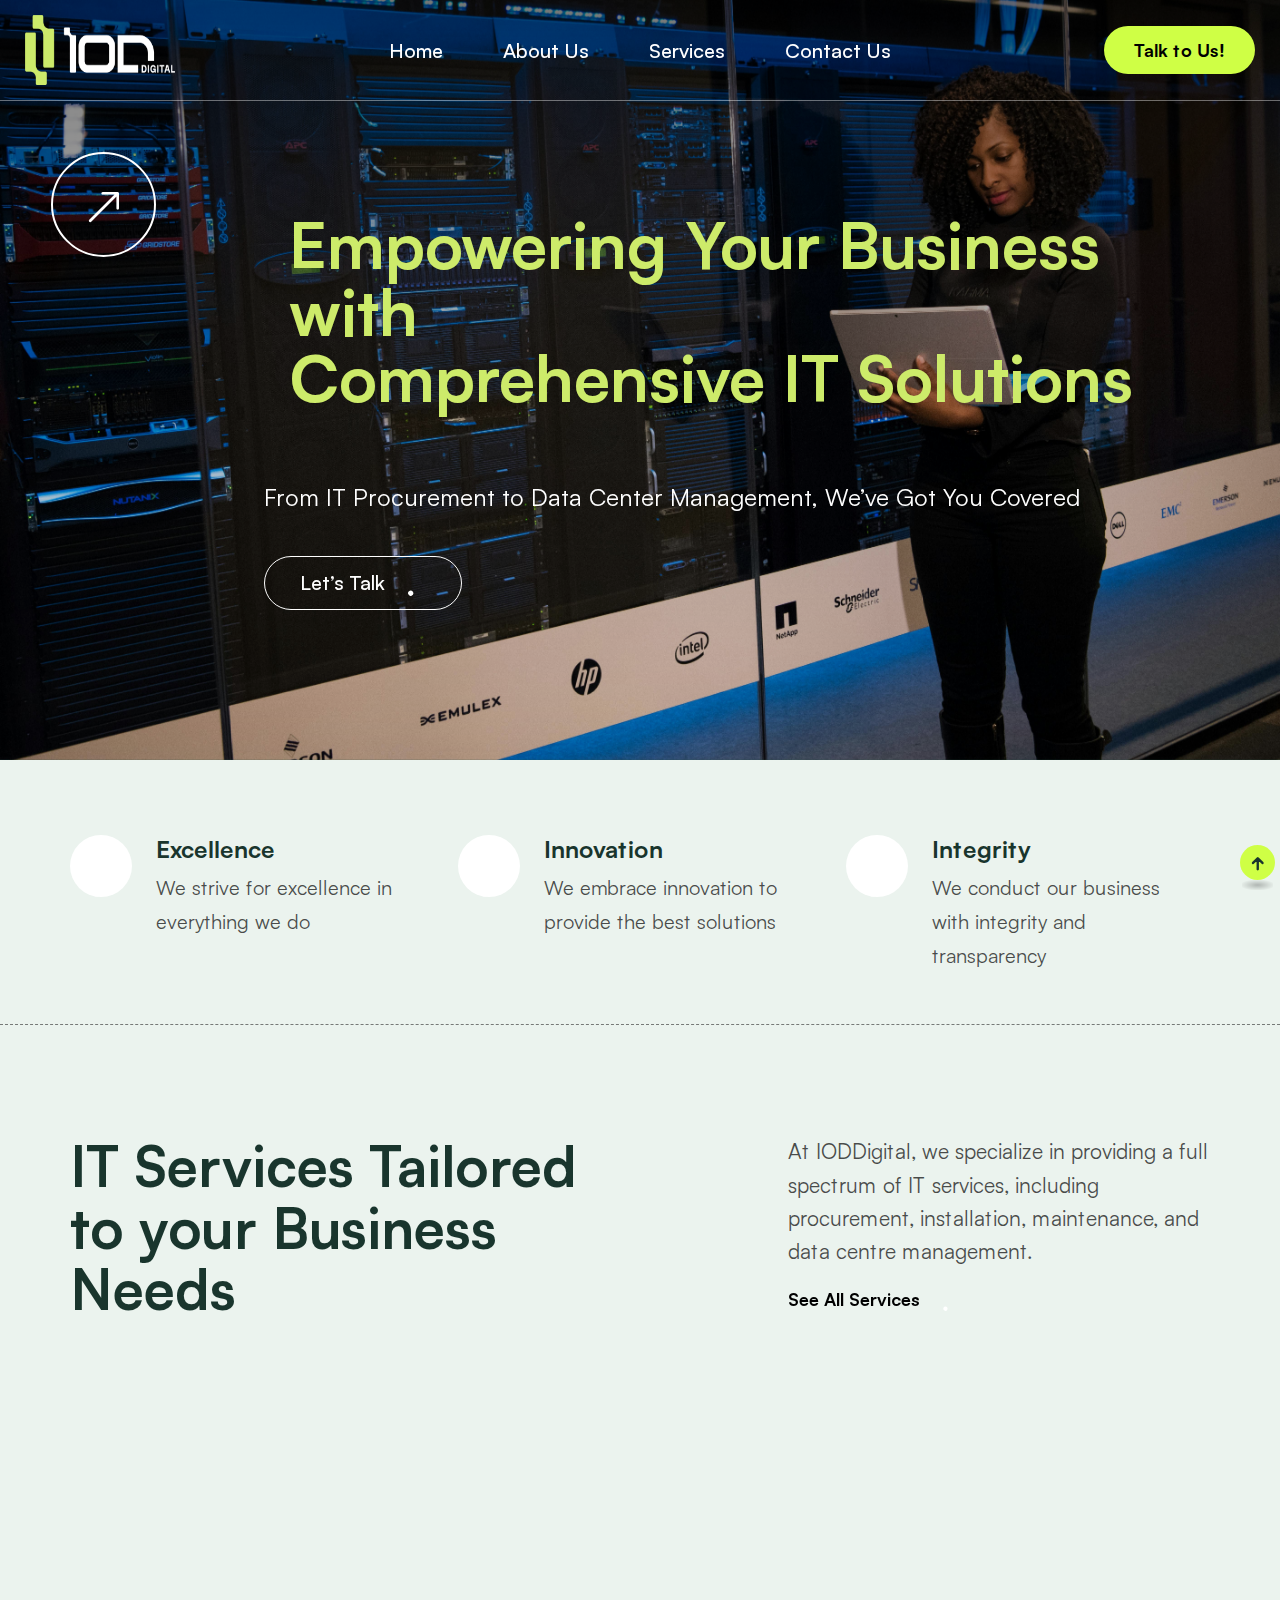
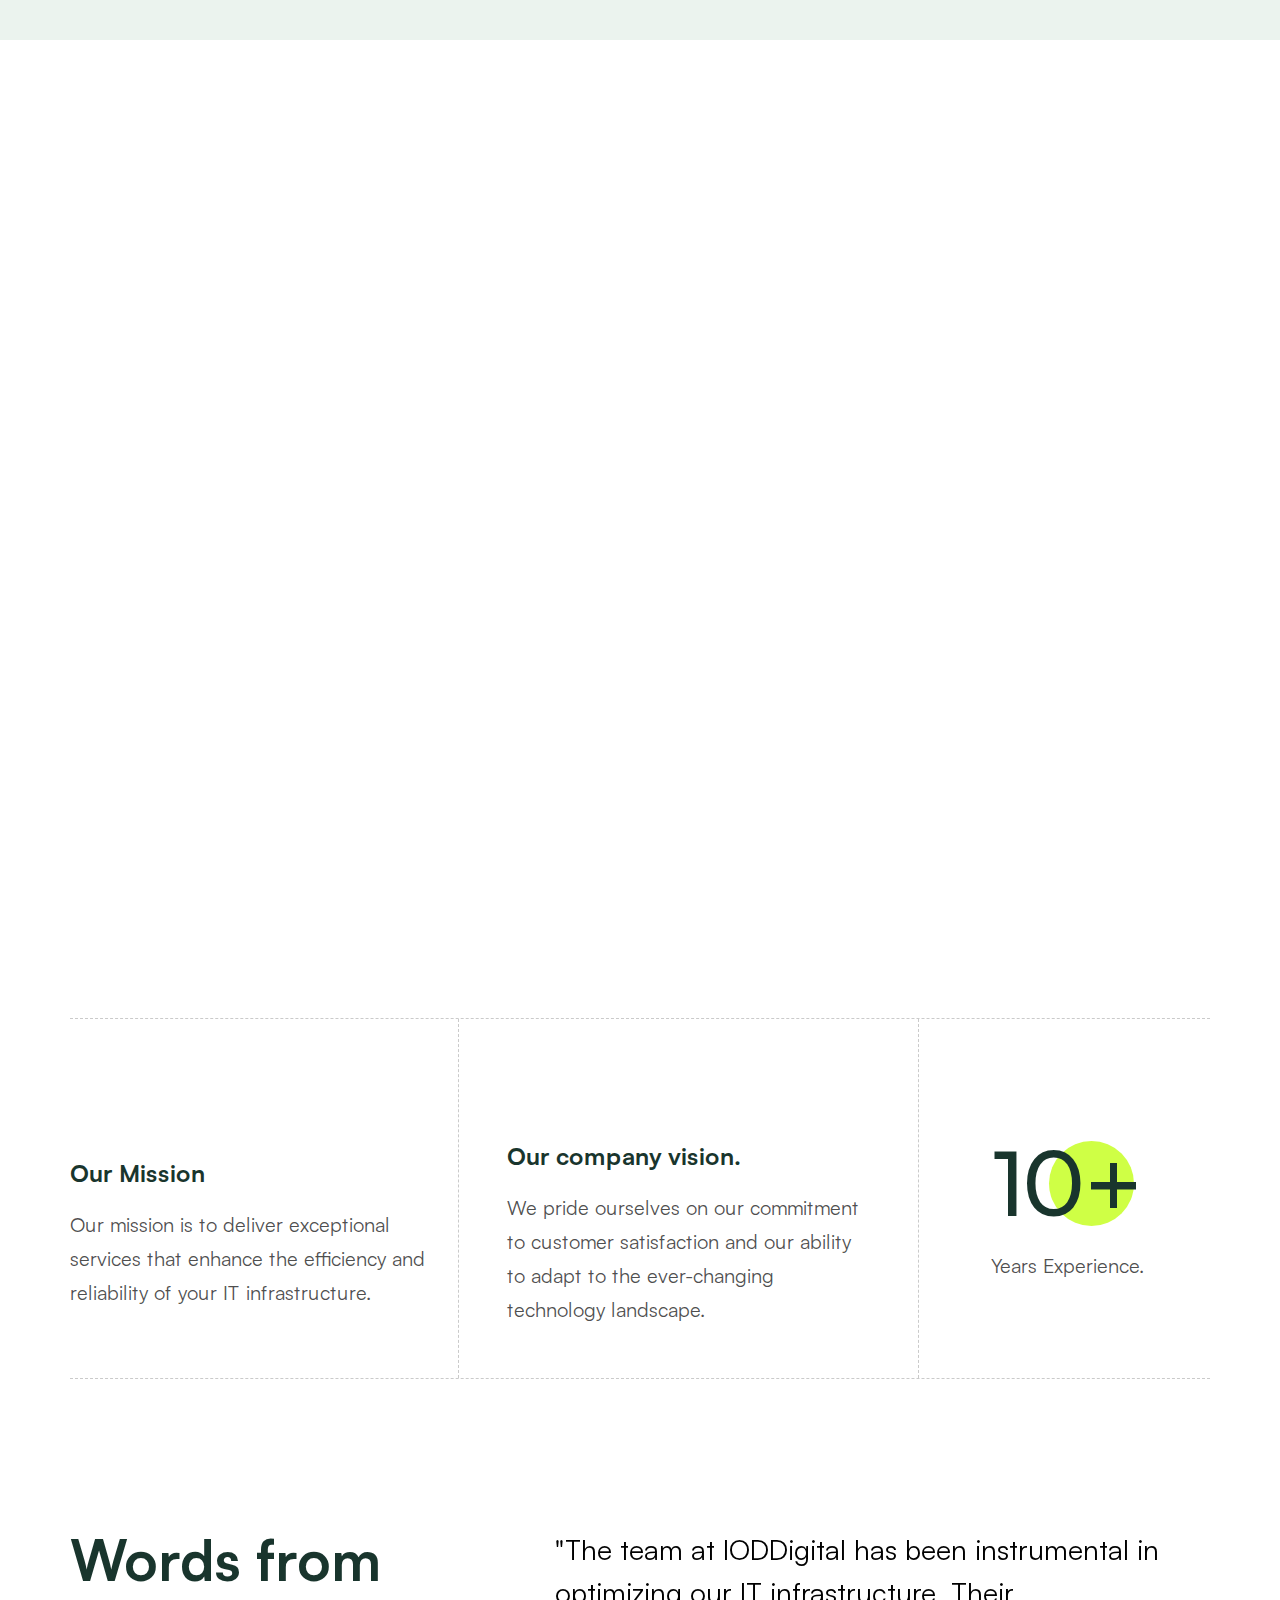
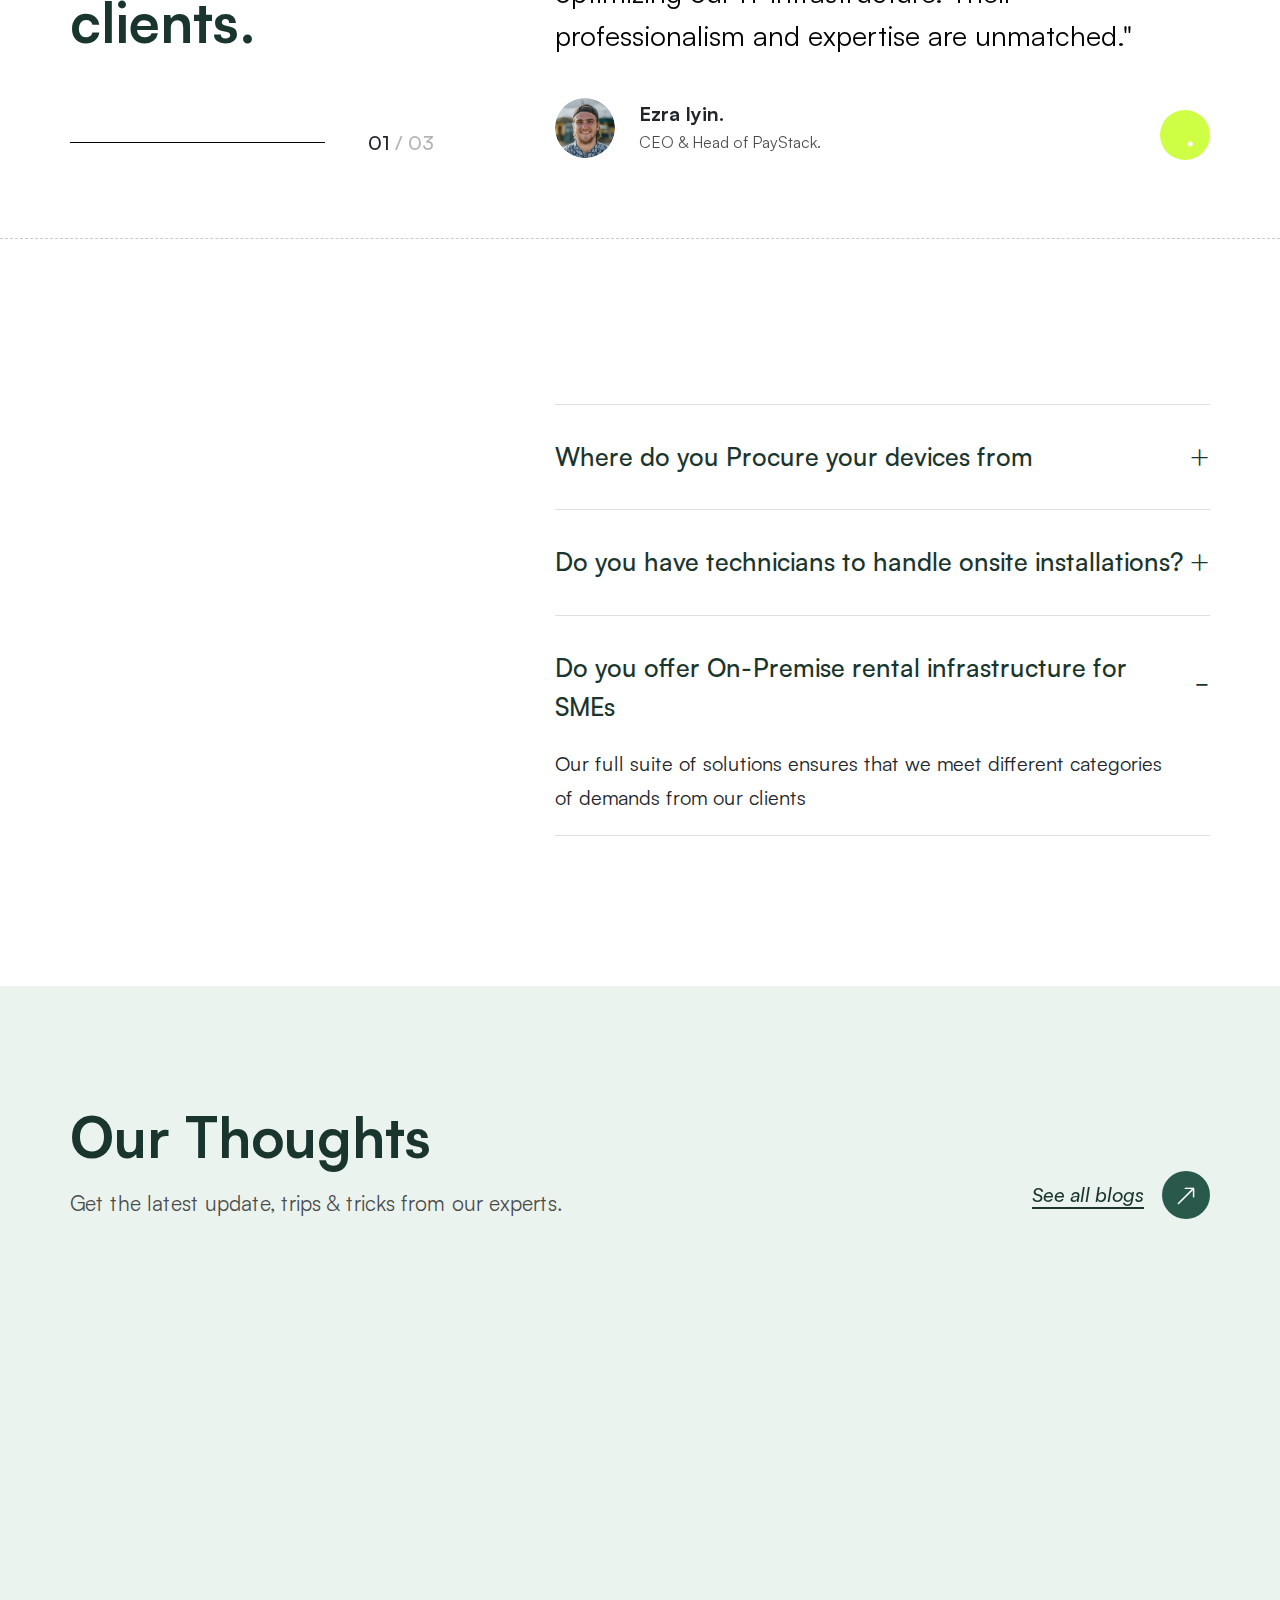
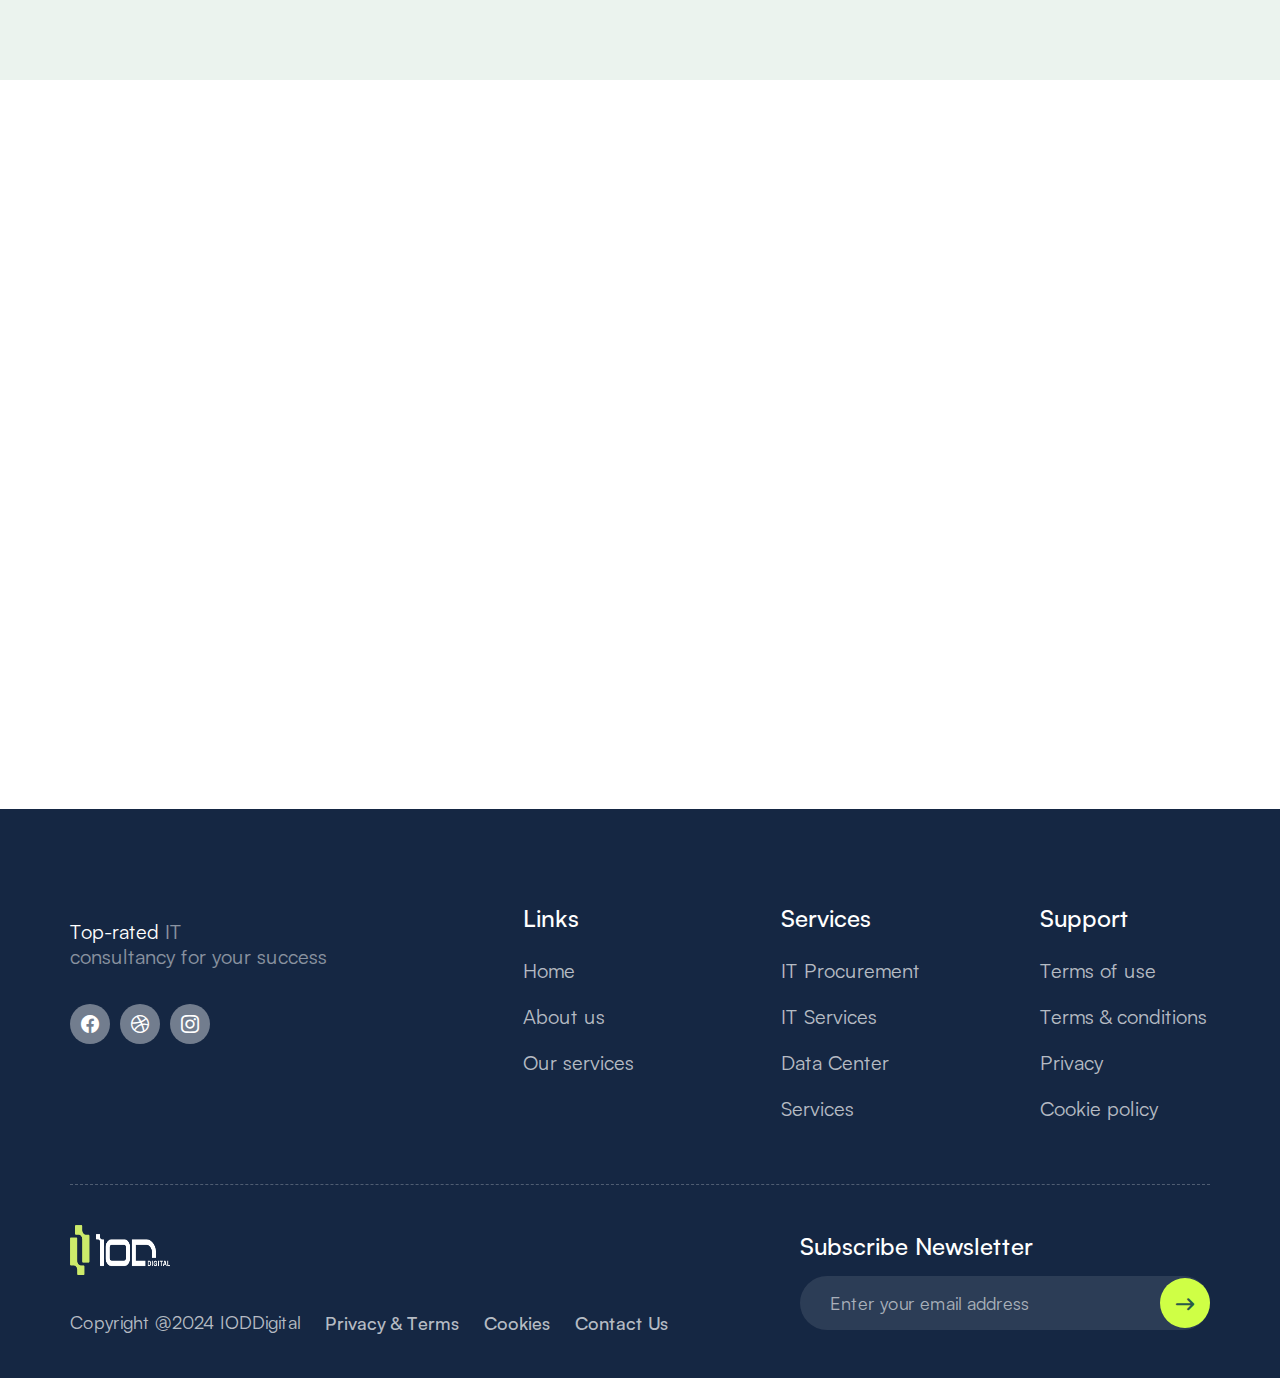
==== index.html @ 8e4f0afd "first commit" ====
<!DOCTYPE html>
<html lang="en">


<!-- Mirrored from html.creativegigstf.com/babun/babun/index-2.html by HTTrack Website Copier/3.x [XR&CO'2014], Sat, 25 May 2024 04:25:45 GMT -->
<head>
	<meta charset="UTF-8">
	<meta name="keywords" content="Affordable IT procurement services, Efficient server migration services, Comprehensive IT networking solutions, On-site IT maintenance and support, Professional data centre management">
	<meta name="description" content="At IOD DIGITAL, we specialize in providing a full spectrum of IT services, including procurement, installation, maintenance, and data centre management. ">
    <meta property="og:site_name" content="IOD Digital">
    <meta property="og:url" content="https://ioddigital.com/">
    <meta property="og:type" content="website">
    <meta property="og:title" content="Empowering Your Business with Comprehensive IT Solutions">
	<meta name='og:image' content='images/assets/ogg.png'>
	<!-- For IE -->
	<meta http-equiv="X-UA-Compatible" content="IE=edge">
	<!-- For Resposive Device -->
	<meta name="viewport" content="width=device-width, initial-scale=1.0">
	<!-- For Window Tab Color -->
	<!-- Chrome, Firefox OS and Opera -->
	<meta name="theme-color" content="#152743">
	<!-- Windows Phone -->
	<meta name="msapplication-navbutton-color" content="#152743">
	<!-- iOS Safari -->
	<meta name="apple-mobile-web-app-status-bar-style" content="#152743">
	<title>IOD DIGITAL</title>
	<!-- Favicon -->
	<link rel="icon" type="image/png" sizes="56x56" href="images/icon/IODDigital_favicon.ico">
	<!-- Bootstrap CSS -->
	<link rel="stylesheet" type="text/css" href="css/bootstrap.min.css" media="all">
	<!-- Main style sheet -->
	<link rel="stylesheet" type="text/css" href="css/style.min.css" media="all">
	<!-- responsive style sheet -->
	<link rel="stylesheet" type="text/css" href="css/responsive.css" media="all">

	<!-- Fix Internet Explorer ______________________________________-->
	<!--[if lt IE 9]>
			<script src="http://html5shiv.googlecode.com/svn/trunk/html5.js"></script>
			<script src="vendor/html5shiv.js"></script>
			<script src="vendor/respond.js"></script>
		<![endif]-->
</head>

<body>
	<div class="main-page-wrapper">
		<!-- ===================================================
				Loading Transition
			==================================================== -->
		<div id="preloader">
			<div id="ctn-preloader" class="ctn-preloader">
				<div class="icon"><img src="images/logo/IODDigitalLogo.png" alt="" class="m-auto d-block" width="60"></div>
				<div class="txt-loading">
					<span data-text-preloader="I" class="letters-loading">
						I
					</span>
					<span data-text-preloader="O" class="letters-loading">
						O
					</span>
					<span data-text-preloader="D" class="letters-loading">
						D
					</span>
					<span data-text-preloader="Digi" class="letters-loading">
						Digi
					</span>
					<span data-text-preloader="tal" class="letters-loading">
						tals					</span>
				</div>
			</div>
		</div>

		
		<!-- 
		=============================================
				Theme Main Menu
		============================================== 
		-->
		<header class="theme-main-menu menu-overlay menu-style-one white-vr sticky-menu">
			<div class="inner-content position-relative">
				<div class="top-header">
					<div class="d-flex align-items-center justify-content-between">
						<div class="logo order-lg-0">
							<a href="https://ioddigital.com" class="d-flex align-items-center">
								<img src="images/logo/IODDigitalLogo.png" width="150px" height="70px" alt="IODDigitalLogo">
							</a>
						</div>
						<!-- logo -->
						<div class="right-widget ms-auto ms-lg-0 me-3 me-lg-0 order-lg-3">
							<ul class="d-flex align-items-center style-none">
								<li class="d-none d-md-block"><a href="contact.html" class="btn-one tran3s">Talk to Us!</a></li>
							</ul>
						</div> <!--/.right-widget-->
						<nav class="navbar navbar-expand-lg p0 order-lg-2">
							<button class="navbar-toggler d-block d-lg-none" type="button" data-bs-toggle="collapse"
								data-bs-target="#navbarNav" aria-controls="navbarNav" aria-expanded="false"
								aria-label="Toggle navigation">
								<span></span>
							</button>
							<div class="collapse navbar-collapse" id="navbarNav">
								<ul class="navbar-nav align-items-lg-center">
									<li class="d-block d-lg-none"><div class="logo"><a href="index.html" class="d-block"><img src="images/logo/IODDigitalLogo.png" width="150px" height="70px" alt=""></a></div></li>
									<li class="nav-item dropdown">
										<a class="nav-link dropdown-toggle" href="#" role="button" data-bs-toggle="dropdown"
											data-bs-auto-close="outside" aria-expanded="false">Home
										</a>
										<!-- <ul class="dropdown-menu">
                                            <li><a href="index.html" class="dropdown-item"><span>Finance</span></a></li>
                                            <li><a href="index-2.html" class="dropdown-item"><span>Business Consultancy</span></a></li>
                                            <li><a href="index-3.html" class="dropdown-item"><span>Banking</span></a></li>
                                            <li><a href="index-4.html" class="dropdown-item"><span>Payment Solution</span></a></li>
                                            <li><a href="index-5.html" class="dropdown-item"><span>Digital Agency</span></a></li>
                                            <li><a href="index-6.html" class="dropdown-item"><span>Marketing</span></a></li>
											<li><a href="index-7.html" class="dropdown-item"><span>Insurance</span></a></li>
                                        </ul> -->
									</li>
									<li class="nav-item dropdown mega-dropdown-sm">
							        	<a class="nav-link dropdown-toggle" href="#" role="button" data-bs-toggle="dropdown" data-bs-auto-close="outside" aria-expanded="false">About Us
										</a>
						                <!-- <ul class="dropdown-menu">
							                <li class="row gx-1">
												<div class="col-lg-4">
													<div class="menu-column">
														<ul class="style-none mega-dropdown-list">
															<li><a href="service-v1.html" class="dropdown-item"><span>Service v-1</span></a></li>
															<li><a href="service-v2.html" class="dropdown-item"><span>Service v-2</span></a></li>
															<li><a href="service-details.html" class="dropdown-item"><span>Service Details</span></a></li>
															<li><a href="team-v1.html" class="dropdown-item"><span>Team V-1</span></a></li>
															<li><a href="team-v2.html" class="dropdown-item"><span>Team V-2</span></a></li>
															<li><a href="team-details.html" class="dropdown-item"><span>Team Details</span></a></li>
														</ul>
													</div> <!--/.menu-column 
												</div>
												<div class="col-lg-4">
													<div class="menu-column">
														<ul class="style-none mega-dropdown-list">
															<li><a href="about-us-v1.html" class="dropdown-item"><span>About Us V-1</span></a></li>
															<li><a href="about-us-v2.html" class="dropdown-item"><span>About Us V-2</span></a></li>
															<li><a href="testimonial.html" class="dropdown-item"><span>Testimonial</span></a></li>
															<li><a href="pricing.html" class="dropdown-item"><span>Pricing</span></a></li>
															<li><a href="faq.html" class="dropdown-item"><span>FAQ’s</span></a></li>
															<li><a href="404.html" class="dropdown-item"><span>404 Error</span></a></li>
														</ul>
													</div> <!--/.menu-column 
												</div>
												<div class="col-lg-4">
													<div class="menu-column">
														<ul class="style-none mega-dropdown-list">
															<li><a href="project-v1.html" class="dropdown-item"><span>Project V-1</span></a></li>
															<li><a href="project-v2.html" class="dropdown-item"><span>Project V-2</span></a></li>
															<li><a href="project-v3.html" class="dropdown-item"><span>Project V-3</span></a></li>
															<li><a href="project-details-v1.html" class="dropdown-item"><span>Project Details V-1</span></a></li>
															<li><a href="project-details-v2.html" class="dropdown-item"><span>Project Details V-2</span></a></li>
														</ul>
													</div> <!--/.menu-column 
												</div>
											</li>
						                </ul> -->
						            </li>
									<li class="nav-item dropdown">
										<a class="nav-link dropdown-toggle" href="#" role="button" data-bs-toggle="dropdown"
											data-bs-auto-close="outside" aria-expanded="false">Services
										</a>
										<ul class="dropdown-menu">
											<li><a href="#" class="dropdown-item"><span>IT Procurement </span></a></li>
											<li><a href="#" class="dropdown-item"><span>IT Services
											</span></a></li>
											<li><a href="#" class="dropdown-item"><span>Datacenter services</span></a></li>
											<li><a href="#" class="dropdown-item"><span>IT Consultancy</span></a></li>
										</ul>
									</li>
									 
									<li class="nav-item">
										<a class="nav-link" href="contact.html" role="button">Contact Us</a>
									</li>
									<li class="d-md-none ps-2 pe-2"><a href="contact.html" class="btn-one w-100 mt-15 tran3s">Get in Touch</a></li>
								</ul>
							</div>
						</nav>
					</div>
				</div> <!--/.top-header-->
			</div> <!-- /.inner-content -->
		</header> 
		<!-- /.theme-main-menu -->



		<!-- 
		=============================================
			Hero Banner
		============================================== 
		-->
		<div class="hero-banner-one pt-225 xl-pt-200 lg-pt-150 pb-150 lg-pb-100 position-relative">
			<div class="hero-slider-one m0">
				<div class="item m0"><div class="hero-img" style="background-image: url(images/media/IODDigital_Banner_1.jpg);"></div></div>
				<div class="item m0"><div class="hero-img" style="background-image: url(images/media/IODDigital_Banner_2.jpg);"></div></div>
				<div class="item m0"><div class="hero-img" style="background-image: url(images/media/IODDigital_Banner_3.jpg);"></div></div>
			</div>
			<!-- /.hero-slider-one -->
			<div class="container position-relative">
				<div class="row">
					<div class="col-xl-10 col-lg-12 ms-auto">
						<h1 class="hero-heading d-inline-block position-relative  wow fadeInUp">Empowering Your Business with <br> Comprehensive IT Solutions</h1>
						<p class="text-xl text-white pt-35 pb-25 wow fadeInUp" data-wow-delay="0.1s">From IT Procurement to Data Center Management, We’ve Got You Covered</p>
						<a href="contact.html" class="btn-two icon-link wow fadeInUp" data-wow-delay="0.2s">
							<span>Let’s Talk</span>
							<img src="images/lazy.svg" data-src="images/icon/icon_02.svg" alt="" class="lazy-img icon ms-2">
						</a>
					</div>
				</div>
			</div>
			<a href="contact.html" class="more-btn rounded-circle d-flex align-items-center justify-content-center tran3s wow fadeInLeft" target="_blank"><i class="bi bi-arrow-up-right"></i></a>
		</div>
		<!-- /.hero-banner-one -->


		<!-- 
		=============================================
			Fancy Banner One
		============================================== 
		-->
		<!-- <div class="fancy-banner-one position-relative pt-30 md-pt-20 pb-40 md-pb-20 bg-white">
			<div class="row align-items-center">
				<div class="col-md-6 text-center text-md-end">
					<h2 class="pe-xl-5 pe-md-4 sm-pb-50">Let’s <span>Discuss & Start</span></h2>
				</div>
				<div class="col-md-6">
					<div class="ps-xl-5 ps-md-4 pe-xxl-5 d-flex align-items-center justify-content-between">
						<div>
							<h3 class="fw-bold">1.75 million+</h3>
							<p class="text-md m0">Worldwide clients</p>
						</div>
						<img src="images/lazy.svg" data-src="images/assets/screen_01.png" alt="" class="lazy-img screen me-xxl-5">
					</div>
				</div>
			</div>
		</div> -->
		<!-- /.fancy-banner-one -->


		<!-- 
		=============================================
			BLock Feature One
		============================================== 
		-->
		<div class="block-feature-one position-relative pt-75">
			<div class="upper-wrapper mb-110 lg-mb-80">
				<div class="container">
					<div class="row">
						<div class="col-lg-4 wow fadeInUp">
							<div class="card-style-one d-flex w-100 mb-35">
								<div class="icon tran3s rounded-circle d-flex align-items-center justify-content-center"><img src="images/lazy.svg" data-src="images/icon/icon_03.svg" alt="" class="lazy-img"></div>
								<div class="text ps-4">
									<h4 class="fw-bold">Excellence</h4>
									<p class="pe-xl-4">We strive for excellence in everything we do</p>
								</div>
							</div>
							<!-- /.card-style-one -->
						</div>
						<div class="col-lg-4 wow fadeInUp" data-wow-delay="0.1s">
							<div class="card-style-one d-flex w-100 mb-35">
								<div class="icon tran3s rounded-circle d-flex align-items-center justify-content-center"><img src="images/lazy.svg" data-src="images/icon/icon_04.svg" alt="" class="lazy-img"></div>
								<div class="text ps-4">
									<h4 class="fw-bold">Innovation</h4>
									<p class="pe-xl-4">We embrace innovation to provide the best solutions</p>
								</div>
							</div>
							<!-- /.card-style-one -->
						</div>
						<div class="col-lg-4 wow fadeInUp" data-wow-delay="0.2s">
							<div class="card-style-one d-flex w-100 mb-35">
								<div class="icon tran3s rounded-circle d-flex align-items-center justify-content-center"><img src="images/lazy.svg" data-src="images/icon/icon_05.svg" alt="" class="lazy-img"></div>
								<div class="text ps-4">
									<h4 class="fw-bold">Integrity</h4>
									<p class="pe-xl-4">We conduct our business with integrity and transparency</p>
								</div>
							</div>
							<!-- /.card-style-one -->
						</div>
					</div>
				</div>
			</div>
			<!-- /.upper-wrapper -->

			<div class="container">
				<div class="position-relative">
					<div class="row">
						<div class="col-md-6">
							<div class="title-one text-center text-md-start mb-30 sm-mb-10">
								<h2>IT Services Tailored to your Business Needs</h2>
							</div>
							<!-- /.title-one -->
						</div>
					</div>
					<div class="row justify-content-center">
						<div class="col-lg-4 col-md-6 d-flex wow fadeInUp">
							<div class="card-style-two vstack tran3s w-100 mt-30">
								<img src="images/lazy.svg" data-src="images/icon/icon_06.svg" alt="" class="lazy-img icon me-auto">
								<h4 class="fw-bold mt-30 mb-25">IT Procurement 
								</h4>
								<p class="mb-20">Our IT procurement services ensure that you have the right hardware and software to meet your business needs.</p>
								<a href="service-details.html" class="arrow-btn tran3s mt-auto stretched-link"><img src="images/lazy.svg" data-src="images/icon/icon_09.svg" alt="" class="lazy-img"></a>
							</div>
							<!-- /.card-style-two -->
						</div>
						<div class="col-lg-4 col-md-6 d-flex wow fadeInUp" data-wow-delay="0.1s">
							<div class="card-style-two vstack tran3s w-100 mt-30">
								<img src="images/lazy.svg" data-src="images/icon/icon_07.svg" alt="" class="lazy-img icon me-auto">
								<h4 class="fw-bold mt-30 mb-25">IT Services 
								</h4>
								<p class="mb-20">Our comprehensive IT services include commissioning, decommissioning, installation, networking, and maintenance.</p>
								<a href="service-details.html" class="arrow-btn tran3s mt-auto stretched-link"><img src="images/lazy.svg" data-src="images/icon/icon_09.svg" alt="" class="lazy-img"></a>
							</div>
							<!-- /.card-style-two -->
						</div>
						<div class="col-lg-4 col-md-6 d-flex wow fadeInUp" data-wow-delay="0.2s">
							<div class="card-style-two vstack tran3s w-100 mt-30">
								<img src="images/lazy.svg" data-src="images/icon/icon_08.svg" alt="" class="lazy-img icon me-auto">
								<h4 class="fw-bold mt-30 mb-25">Datacenter Services
								</h4>
								<p class="mb-20">From remote and on-site support to hardware recycling and server migration, our data centre services are designed to keep your operations running smoothly</p>
								<a href="service-details.html" class="arrow-btn tran3s mt-auto stretched-link"><img src="images/lazy.svg" data-src="images/icon/icon_09.svg" alt="" class="lazy-img"></a>
							</div>
							<!-- /.card-style-two -->
						</div>
					</div>

					<div class="section-subheading sm-mt-40">
						<p class="text-lg">At IODDigital, we specialize in providing a full spectrum of IT services, including procurement, installation, maintenance, and data centre management. </p>
						<a href="service-v1.html" class="btn-three icon-link">
							<span>See All Services</span>
							<img src="images/lazy.svg" data-src="images/icon/icon_09.svg" alt="" class="lazy-img icon ms-1">
						</a>
					</div>
					<!-- /.section-subheading -->
				</div>
			</div>
		</div>
		<!-- /.block-feature-one -->
		


		<!--
		=====================================================
			Text Feature One
		=====================================================
		-->
		<div class="text-feature-one mt-150 lg-mt-100">
			<div class="container">
				<div class="row align-items-center">
					<div class="col-xl-5 col-lg-6 wow fadeInLeft">
						<div class="title-one">
							<div class="upper-title">About us</div>
							<h2>Top IT Companies in Africa Use Our Services</h2>
						</div>
						<!-- /.title-one -->
						<p class="text-lg mt-45 lg-mt-30 mb-35 lg-mb-20">IOD Digitals has been a trusted provider of IT solutions for over a decade. Our mission is to deliver exceptional services that enhance the efficiency and reliability of your IT infrastructure</p>
						<div class="d-inline-flex flex-wrap align-items-center">
							<a href="about-us-v1.html" class="btn-four mt-15 me-4">More About us</a>
							<a href="contact.html" class="btn-three icon-link mt-15">
								<span>Request a Callback</span>
								<img src="images/lazy.svg" data-src="images/icon/icon_09.svg" alt="" class="lazy-img icon ms-1">
							</a>
						</div>
					</div>
					<div class="col-xl-7 col-lg-6 wow fadeInRight">
						<div class="media-list-item ms-auto pe-xxl-5 pe-4 ps-xxl-5 ps-4 pb-35 md-mt-60 d-flex align-items-end">
							<ul class="style-none">
								<li>24/7 IT Support</li>
								<li>Quality Product Procurement</li>
								<li>Secure IT Infrastructure</li>
							</ul>
						</div>
					</div>
				</div>
			</div>
		</div>
		<!-- /.text-feature-one -->


		<!--
		=====================================================
			BLock Feature Two
		=====================================================
		-->
		<div class="block-feature-two mt-80">
			<div class="container">
				<div class="wrapper">
					<div class="row align-items-center">
						<div class="col-md-4">
							<div class="card-style-three pt-45 md-pt-30 pb-35 sm-pb-30">
								<img src="images/lazy.svg" data-src="images/icon/icon_10.svg" alt="" class="lazy-img icon">
								<h4 class="fw-bold mt-40 sm-mt-20 mb-20">Our Mission</h4>
								<p>Our mission is to deliver exceptional services that enhance the efficiency and reliability of your IT infrastructure.</p>
							</div>
							<!-- /.card-style-three -->
						</div>
						<div class="col-md-5">
							<div class="border-line h-100 ps-lg-5 pe-lg-5 ps-md-3 pe-md-3">
								<div class="card-style-three pt-45 md-pt-30 pb-35 sm-pb-30">
									<img src="images/lazy.svg" data-src="images/icon/icon_11.svg" alt="" class="lazy-img icon">
									<h4 class="fw-bold mt-40 sm-mt-20 mb-20">Our company vision.</h4>
									<p>We pride ourselves on our commitment to customer satisfaction and our ability to adapt to the ever-changing technology landscape.</p>
								</div>
								<!-- /.card-style-three -->
							</div>
						</div>
						<div class="col-md-3">
							<div class="ps-lg-5 sm-pb-30 sm-pt-30">
								<div class="numb fw-500"><span class="counter">10</span>+</div>
								<p class="m0">Years Experience.</p>
							</div>
						</div>
					</div>
				</div>
			</div>
		</div>
		<!-- /.block-feature-two -->
		


		<!--
		=====================================================
			BLock Feature Three
		=====================================================
		-->
		<!-- <div class="block-feature-three position-relative mt-150 lg-mt-80 pb-150 lg-pb-80 sm-pb-60">
			<div class="container">
				<div class="position-relative">
					<div class="row">
						<div class="col-md-6 wow fadeInLeft">
							<div class="title-one mb-90 lg-mb-50">
								<h2>Our client Success Stories.</h2>
							</div>
							<!-- /.title-one 
						</div>
					</div>

					<div class="row gx-xxl-5">
						<div class="col-lg-8">
							<div class="block-one pt-45 lg-pt-30 pb-20 ps-3 ps-xl-5 pe-xl-5 pe-3 position-relative border-30 wow fadeInUp">
								<div class="row">
									<div class="col-lg-5">
										<div class="tag d-inline-block border-30 fw-500 text-uppercase mb-15">Consulting</div>
										<div class="date text-dark"><span class="fw-500">Featured -</span> 18 Jul 2023</div>
									</div>
									<div class="col-lg-7">
										<h3 class="block-title d-inline-block position-relative"><a href="project-details-v1.html">Manage your online banking and get rewarded</a></h3>
									</div>
								</div>
							</div>
							<!-- /.block-one 

							<div class="block-two border-30 d-flex mt-45 lg-mt-30 wow fadeInUp">
								<div class="img-wrapper"></div>
								<div class="text-wrapper bg-white">
									<div class="date">18 Jul 2023</div>
									<h3 class="block-title d-inline-block position-relative mt-5 mb-40 lg-mb-30"><a href="project-details-v1.html">Gold card user will get priority pass for <br class="d-none d-lg-block"> Airport.</a></h3>
									<div class="d-flex align-items-center justify-content-between">
										<div class="tag text-uppercase fw-500">Payments</div>
										<a href="project-details-v1.html" class="round-btn rounded-circle d-flex align-items-center justify-content-center tran3s"><i class="bi bi-arrow-up-right"></i></a>
									</div>
								</div>
								<!-- /.text-wrapper 
							</div>
							<!-- /.block-two 
						</div>

						<div class="col-lg-4">
							<div class="block-three border-30 ps-lg-4 ps-3 pe-lg-4 pe-3 pt-40 lg-pt-30 pb-30 md-mt-30 wow fadeInUp" data-wow-delay="0.2s">
								<div class="date">3 Aug 2023</div>
								<h3 class="block-title d-inline-block position-relative mt-20 mb-80 lg-mb-50"><a href="project-details-v1.html">Gold card user will get priority pass for Airport.</a></h3>
								<div class="d-flex align-items-center justify-content-between">
									<div class="tag text-uppercase fw-500">DESIGN</div>
									<a href="project-details-v1.html" class="round-btn rounded-circle d-flex align-items-center justify-content-center tran3s"><i class="bi bi-arrow-up-right"></i></a>
								</div>
							</div>
							<!-- /.block-three 
							<div class="block-four border-30 ps-lg-4 ps-3 pe-lg-4 pe-3 pt-15 pb-30 mt-45 lg-mt-30 wow fadeInUp" data-wow-delay="0.2s">
								<h3 class="block-title d-inline-block position-relative mt-20 mb-250 lg-mb-150 sm-mb-100"><a href="project-details-v1.html">Our Travel Card Makes <br class="d-none d-xl-block">you Happy.</a></h3>
								<div class="d-flex align-items-center justify-content-between">
									<div class="tag text-uppercase fw-500">DESIGN</div>
									<a href="project-details-v1.html" class="round-btn rounded-circle d-flex align-items-center justify-content-center tran3s"><i class="bi bi-arrow-up-right"></i></a>
								</div>
							</div>
							<!-- /.block-four 
						</div>
					</div>

					<div class="section-btn sm-mt-40">
						<a href="project-v1.html" class="btn-five icon-link">
							<span class="text">See all stories</span>
							<div class="icon tran3s rounded-circle d-flex align-items-center justify-content-center"><i class="bi bi-arrow-up-right"></i></div>
						</a>
					</div>
				</div>
			</div>
		</div> -->
		<!-- /.block-feature-three -->



		<!-- 
		=============================================
			Feedback Section One
		============================================== 
		-->
		<div class="feedback-section-one mt-150 lg-mt-80 pb-80">
			<div class="container">
				<div class="position-relative">
					<div class="title-one sm-mb-40">
						<h2>Words from <br> clients.</h2>
					</div>
					<!-- /.title-one -->
					<div class="feedback-slider-one">
						<div class="item">
							<div class="feedback-block-one">
								<div class="row align-items-end">
									<div class="col-md-7 ms-auto order-md-last">
										<blockquote>"The team at IODDigital has been instrumental in optimizing our IT infrastructure. Their professionalism and expertise are unmatched."</blockquote>
										<div class="d-flex align-items-center">
											<img src="images/media/img_08.jpg" alt="" class="avatar rounded-circle">
											<div class="ps-4">
												<div class="name fw-bold text-dark">Ezra Iyin.</div>
												<p class="fs-6 m0">CEO & Head of PayStack.</p>
											</div>
										</div>
									</div>
									<div class="col-md-4 order-md-first">
										<div class="d-flex align-items-center justify-content-between sm-mt-40">
											<div class="line"></div>
											<div class="count fw-500"><span class="text-dark">01</span>  /  03</div>
										</div>
									</div>
								</div>
							</div>
						</div>
						<div class="item">
							<div class="feedback-block-one">
								<div class="row align-items-end">
									<div class="col-md-7 ms-auto order-md-last">
										<blockquote>"We have been working with IODDigital for over five years, and they have consistently provided excellent service and support."</blockquote>
										<div class="d-flex align-items-center">
											<img src="images/media/img_08.jpg" alt="" class="avatar rounded-circle">
											<div class="ps-4">
												<div class="name fw-bold text-dark">MUSA BILAN</div>
												<p class="fs-6 m0">Head of IT - REMITA PAY.</p>
											</div>
										</div>
									</div>
									<div class="col-md-4 order-md-first">
										<div class="d-flex align-items-center justify-content-between sm-mt-40">
											<div class="line"></div>
											<div class="count fw-500"><span class="text-dark">02</span>  /  03</div>
										</div>
									</div>
								</div>
							</div>
						</div>
						 
					</div>

					<div class="icon d-flex align-items-center justify-content-center rounded-circle"><img src="images/lazy.svg" data-src="images/icon/icon_12.svg" alt="" class="lazy-img"></div>
				</div>
			</div>
		</div>
		<!-- /.feedback-section-one -->



		<!--
		=====================================================
			Team Section One
		=====================================================
		-->
		<!-- <div class="team-section-one mt-150 lg-mt-80">
			<div class="container">
				<div class="position-relative">
					<div class="title-one mb-40 lg-mb-20 wow fadeInUp">
						<h2>Our Advisor.</h2>
					</div>
					<!-- /.title-one -

					<div class="row">
						<div class="col-lg-3 col-sm-6 wow fadeInUp">
							<div class="card-style-four mt-35">
								<div class="media d-flex align-items-center justify-content-center position-relative overflow-hidden">
									<img src="images/lazy.svg" data-src="images/media/img_09.jpg" alt="" class="lazy-img w-100">
									<a href="team-details.html" class="round-btn rounded-circle d-flex align-items-center justify-content-center tran3s"><i class="bi bi-arrow-up-right"></i></a>
								</div>
								<h4 class="fw-500 pt-20 m0">Rashed kabir</h4>
								<div class="fs-6">Manager</div>
							</div>
							<!-- /.card-style-four --
						</div>
						<div class="col-lg-3 col-sm-6 wow fadeInUp" data-wow-delay="0.1s">
							<div class="card-style-four mt-35">
								<div class="media d-flex align-items-center justify-content-center position-relative overflow-hidden">
									<img src="images/lazy.svg" data-src="images/media/img_10.jpg" alt="" class="lazy-img w-100">
									<a href="team-details.html" class="round-btn rounded-circle d-flex align-items-center justify-content-center tran3s"><i class="bi bi-arrow-up-right"></i></a>
								</div>
								<h4 class="fw-500 pt-20 m0">Angelina Jolie</h4>
								<div class="fs-6">Marketing Expert</div>
							</div>
							<!-- /.card-style-four --
						</div>
						<div class="col-lg-3 col-sm-6 wow fadeInUp" data-wow-delay="0.2s">
							<div class="card-style-four mt-35">
								<div class="media d-flex align-items-center justify-content-center position-relative overflow-hidden">
									<img src="images/lazy.svg" data-src="images/media/img_11.jpg" alt="" class="lazy-img w-100">
									<a href="team-details.html" class="round-btn rounded-circle d-flex align-items-center justify-content-center tran3s"><i class="bi bi-arrow-up-right"></i></a>
								</div>
								<h4 class="fw-500 pt-20 m0">Zubayer Hasan</h4>
								<div class="fs-6">Analysis</div>
							</div>
							<!-- /.card-style-four --
						</div>
						<div class="col-lg-3 col-sm-6 wow fadeInUp" data-wow-delay="0.3s">
							<div class="card-style-four mt-35">
								<div class="media d-flex align-items-center justify-content-center position-relative overflow-hidden">
									<img src="images/lazy.svg" data-src="images/media/img_12.jpg" alt="" class="lazy-img w-100">
									<a href="team-details.html" class="round-btn rounded-circle d-flex align-items-center justify-content-center tran3s"><i class="bi bi-arrow-up-right"></i></a>
								</div>
								<h4 class="fw-500 pt-20 m0">Maria Escolova</h4>
								<div class="fs-6">Senior Officer</div>
							</div>
							<!-- /.card-style-four --
						</div>
					</div>

					<div class="section-btn sm-mt-40">
						<a href="team-v1.html" class="btn-five icon-link">
							<span class="text">See all Experts</span>
							<div class="icon tran3s rounded-circle d-flex align-items-center justify-content-center"><i class="bi bi-arrow-up-right"></i></div>
						</a>
					</div>
				</div>
			</div>
		</div> -->
		<!-- /.team-section-one -->
		

		<!--
		=====================================================
			FAQ Section One
		=====================================================
		-->
		<div class="faq-section-one mt-150 lg-mt-120 md-mt-80">
			<div class="container">
				<div class="row">
					<div class="col-lg-5 wow fadeInLeft">
						<div class="title-one mb-40 lg-mb-20">
							<h2>FREQUENTLY ASKED QUESTIONS</h2>
						</div>
						<!-- /.title-one -->
						<p class="text-lg mb-40 lg-mb-20">Didn't find the answer? We can help</p>
						<a href="contact.html" class="btn-four">Contact us</a>
					</div>

					<div class="col-lg-7">
						<div class="accordion accordion-style-one mt-15 md-mt-50" id="accordionOne">
							<div class="accordion-item">
								<h2 class="accordion-header">
									<button class="accordion-button collapsed" type="button" data-bs-toggle="collapse" data-bs-target="#collapseOne" aria-expanded="false" aria-controls="collapseOne">
										Where do you Procure your devices from
									</button>
							  	</h2>
							  	<div id="collapseOne" class="accordion-collapse collapse" data-bs-parent="#accordionOne">
									<div class="accordion-body">
										<p>Our devices are purchased directly from OEMs to ensure top quality of the products we deliver to our clients.</p>
									</div>
							  	</div>
							</div>
							<div class="accordion-item">
								<h2 class="accordion-header">
									<button class="accordion-button collapsed" type="button" data-bs-toggle="collapse" data-bs-target="#collapseTwo" aria-expanded="false" aria-controls="collapseTwo">
										Do you have technicians to handle onsite installations?
									</button>
								</h2>
								<div id="collapseTwo" class="accordion-collapse collapse" data-bs-parent="#accordionOne">
									<div class="accordion-body">
										<p>We work with a team of expert-trained technicians that handle everything regarding installation, testing and maintenance for our clients.</p>
									</div>
								</div>
							</div>
							<div class="accordion-item">
								<h2 class="accordion-header">
									<button class="accordion-button" type="button" data-bs-toggle="collapse" data-bs-target="#collapseThree" aria-expanded="true" aria-controls="collapseThree">
										Do you offer On-Premise rental infrastructure for SMEs
									</button>
								</h2>
								<div id="collapseThree" class="accordion-collapse collapse show" data-bs-parent="#accordionOne">
									<div class="accordion-body">
										<p>Our full suite of solutions ensures that we meet different categories of demands from our clients</p>
									</div>
								</div>
							</div>
						 
						</div>
					</div>
				</div>
			</div>
		</div>
		<!-- /.faq-section-one -->


		<!--
		=====================================================
			Blog Section One
		=====================================================
		-->
		<div class="blog-section-one position-relative mt-150 lg-mt-80 pt-120 lg-pt-80">
			<div class="container">
				<div class="position-relative">
					<div class="title-one mb-20 lg-mb-10">
						<h2>Our Thoughts</h2>
					</div>
					<!-- /.title-one -->
					<p class="text-lg mb-40 lg-mb-10">Get the latest update, trips & tricks from our experts.</p>

					<div class="row gx-xxl-5">
						<div class="col-md-6">
							<article class="blog-meta-one mt-35 sm-mt-30 wow fadeInUp">
								<div class="post-data">
									<div class="post-info"><span class="fw-500 text-dark">Rashed Ka -</span> 5 justify-content-lg-start 2024</div>
									<a href="blog-details.html" class="mt-15"><h4 class="tran3s blog-title">The Importance of Regular IT Maintenance for Businesses</h4></a>
								</div>
								<figure class="post-img position-relative d-flex justify-content-end align-items-end m0" style="background-image: url(images/media/IODDigital_Banner_6.jpg);">
									<a href="blog-details.html" class="round-btn stretched-link rounded-circle d-flex align-items-center justify-content-center tran3s"><i class="bi bi-arrow-up-right"></i></a>
								</figure>
							</article>
							<!-- /.blog-meta-one -->
						</div>
						<div class="col-md-6">
							<article class="blog-meta-one mt-35 sm-mt-30 wow fadeInUp" data-wow-delay="0.1s">
								<div class="post-data">
									<div class="post-info"><span class="fw-500 text-dark">Mark Joe -</span> 09 Feb 2023</div>
									<a href="blog-details.html" class="mt-15"><h4 class="tran3s blog-title">Benefits of Outsourcing IT Services for Small Businesses</h4></a>
								</div>
								<figure class="post-img position-relative d-flex justify-content-end align-items-end m0" style="background-image: url(images/media/IODDigital_Banner_7.jpg);">
									<a href="blog-details.html" class="round-btn stretched-link rounded-circle d-flex align-items-center justify-content-center tran3s"><i class="bi bi-arrow-up-right"></i></a>
								</figure>
							</article>
							<!-- /.blog-meta-one -->
						</div>
					</div>

					<div class="section-btn sm-mt-40">
						<a href="blog-v2.html" class="btn-five icon-link">
							<span class="text">See all blogs</span>
							<div class="icon tran3s rounded-circle d-flex align-items-center justify-content-center"><i class="bi bi-arrow-up-right"></i></div>
						</a>
					</div>
				</div>
			</div>
		</div>
		<!-- /.blog-section-one -->


		<!--
		=====================================================
			Fancy Banner Two
		=====================================================
		-->
		<div class="fancy-banner-two mt-150 lg-mt-80 mb-150 lg-mb-60">
			<div class="container">
				<div class="text-center wow fadeInUp">
					<div class="row">
						<div class="col-lg-8 m-auto">
							<div class="title-one">
								<h2>Want to chat? Feel free to contact our team.</h2>
							</div>
							<!-- /.title-one -->
							<p class="text-lg mt-40 lg-mt-30 mb-30">Contact our friendly team for quick and helpful answers.</p>
							<div class="d-inline-flex flex-wrap justify-content-center">
								<a href="contact.html" class="btn-four mt-10 me-2">Get a Quote</a>
								<a href="contact.html" class="btn-six mt-10 ms-2">Contact</a>
							</div>
						</div>
					</div>
				</div>
			</div>
		</div>
		<!-- /.fancy-banner-two -->




		<!--
		=====================================================
			Footer One
		=====================================================
		-->
		<div class="footer-one">
			<div class="container">
				<div class="inner-wrapper">
					<div class="row justify-content-between">
						<div class="col-xl-4 col-md-3 footer-intro mb-30">
							<div class="logo mb-15">
								<a href="index.html" class="d-inline-block d-lg-none">
									<img src="images/logo/IODDigitalLogo.png" width="100px" height="50px" alt="">
								</a>
							</div> 
							<!-- logo -->
							<p class="text-white lh-sm mb-35">Top-rated <span class="opacity-50">IT <br> consultancy for your success</span></p>
							<ul class="style-none d-flex align-items-center social-icon">
								<li><a href="#"><i class="bi bi-facebook"></i></a></li>
								<li><a href="#"><i class="bi bi-dribbble"></i></a></li>
								<li><a href="#"><i class="bi bi-instagram"></i></a></li>
							</ul>
						</div>
						<div class="col-xl-2 col-md-3 col-sm-4 mb-20">
							<h5 class="footer-title">Links</h5>
							<ul class="footer-nav-link style-none">
								<li><a href="index.html">Home</a></li>
								<li><a href="about-us-v1.html">About us</a></li>
								<li><a href="service-v1.html">Our services</a></li>
							</ul>
						</div>
						<div class="col-xl-2 col-md-3 col-sm-4 mb-20">
							<h5 class="footer-title">Services</h5>
							<ul class="footer-nav-link style-none">
								<li><a href="about-us-v2.html">IT Procurement</a></li>
								<li><a href="blog-v1.html">IT Services</a></li>
								<li><a href="faq.html">Data Center Services</a></li>
								 
							</ul>
						</div>
						<div class="col-xl-2 col-md-3 col-sm-4 mb-20">
							<h5 class="footer-title">Support</h5>
							<ul class="footer-nav-link style-none">
								<li><a href="contact.html">Terms of use</a></li>
								<li><a href="contact.html">Terms & conditions</a></li>
								<li><a href="contact.html">Privacy</a></li>
								<li><a href="contact.html">Cookie policy</a></li>
							</ul>
						</div>
					</div>
				</div> <!-- /.inner-wrapper -->
			</div>
			<div class="container">
				<div class="bottom-footer">
					<div class="row align-items-center">
						<div class="col-lg-5 order-lg-last mb-15">
							<div class="footer-newsletter float-xl-end">
								<h5 class="footer-title">Subscribe Newsletter</h5>
								<form action="#">
									<input type="email" placeholder="Enter your email address">
									<button><i class="bi bi-arrow-right"></i></button>
								</form>
							</div>
						</div>
						<div class="col-lg-7 order-lg-first mb-15">
							<a href="index.html" class="d-none d-lg-inline-block mb-25">
								<img src="images/logo/IODDigitalLogo.png" width="100px" height="50px" alt="">
							</a>
							<div class="d-xl-flex align-items-center">
								<ul class="style-none bottom-nav d-flex flex-wrap justify-content-center justify-content-lg-start order-lg-last">
									<li><a href="#">Privacy & Terms</a></li>
									<li><a href="#">Cookies</a></li>
									<li><a href="#">Contact Us</a></li>
								</ul>
								<div class="copyright me-xl-4 lg-mt-10 order-lg-first">Copyright @2024 IODDigital</div>
							</div>
						</div>
					</div>
				</div>
				<!-- /.bottom-footer -->
			</div>
		</div> <!-- /.footer-one -->


		<!-- Modal -->
        <div class="modal fade" id="loginModal" tabindex="-1" aria-hidden="true">
            <div class="modal-dialog modal-fullscreen modal-dialog-centered">
                <div class="container">
                    <div class="user-data-form modal-content">
                        <button type="button" class="btn-close" data-bs-dismiss="modal" aria-label="Close"></button>
						<div class="form-wrapper m-auto">
							<ul class="nav nav-tabs border-0 w-100" role="tablist">
								<li class="nav-item" role="presentation">
									<button class="nav-link active" data-bs-toggle="tab" data-bs-target="#fc1" role="tab">Login</button>
								</li>
								<li class="nav-item" role="presentation">
									<button class="nav-link" data-bs-toggle="tab" data-bs-target="#fc2" role="tab">Signup</button>
								</li>
							</ul>
							<div class="tab-content mt-30">
								<div class="tab-pane show active" role="tabpanel" id="fc1">
									<div class="text-center mb-20">
										<h2>Hi, Welcome Back!</h2>
										<p>Still don't have an account? <a href="#">Sign up</a></p>
									</div>
									<form action="#">
										<div class="row">
											<div class="col-12">
												<div class="input-group-meta position-relative mb-25">
													<label>Email*</label>
													<input type="email" placeholder="Youremail@gmail.com">
												</div>
											</div>
											<div class="col-12">
												<div class="input-group-meta position-relative mb-20">
													<label>Password*</label>
													<input type="password" placeholder="Enter Password" class="pass_log_id">
													<span class="placeholder_icon"><span class="passVicon"><img src="images/icon/icon_13.svg" alt=""></span></span>
												</div>
											</div>
											<div class="col-12">
												<div class="agreement-checkbox d-flex justify-content-between align-items-center">
													<div>
														<input type="checkbox" id="remember">
														<label for="remember">Keep me logged in</label>
													</div>
													<a href="#">Forget Password?</a>
												</div> <!-- /.agreement-checkbox -->
											</div>
											<div class="col-12">
												<button class="btn-four w-100 tran3s d-block mt-20">Login</button>
											</div>
										</div>
									</form>
								</div>
								<!-- /.tab-pane -->
								<div class="tab-pane" role="tabpanel" id="fc2">
									<div class="text-center mb-20">
										<h2>Register</h2>
										<p>Already have an account? <a href="#">Login</a></p>
									</div>
									<form action="#">
										<div class="row">
											<div class="col-12">
												<div class="input-group-meta position-relative mb-25">
													<label>Name*</label>
													<input type="text" placeholder="Zubayer Hasan">
												</div>
											</div>
											<div class="col-12">
												<div class="input-group-meta position-relative mb-25">
													<label>Email*</label>
													<input type="email" placeholder="zubayerhasan@gmail.com">
												</div>
											</div>
											<div class="col-12">
												<div class="input-group-meta position-relative mb-20">
													<label>Password*</label>
													<input type="password" placeholder="Enter Password" class="pass_log_id">
													<span class="placeholder_icon"><span class="passVicon"><img src="images/icon/icon_13.svg" alt=""></span></span>
												</div>
											</div>
											<div class="col-12">
												<div class="agreement-checkbox d-flex justify-content-between align-items-center">
													<div>
														<input type="checkbox" id="remember2">
														<label for="remember2">By hitting the "Register" button, you agree to the <a href="#">Terms conditions</a> & <a href="#">Privacy Policy</a></label>
													</div>
												</div> <!-- /.agreement-checkbox -->
											</div>
											<div class="col-12">
												<button class="btn-four w-100 tran3s d-block mt-20">Sign up</button>
											</div>
										</div>
									</form>
								</div>
								<!-- /.tab-pane -->
							</div>
							
							<div class="d-flex align-items-center mt-30 mb-10">
								<div class="line"></div>
								<span class="pe-3 ps-3 fs-6">OR</span>
								<div class="line"></div>
							</div>
							<div class="row">
								<div class="col-sm-6">
									<a href="#" class="social-use-btn d-flex align-items-center justify-content-center tran3s w-100 mt-10">
										<img src="images/icon/google.png" alt="">
										<span class="ps-3">Signup with Google</span>
									</a>
								</div>
								<div class="col-sm-6">
									<a href="#" class="social-use-btn d-flex align-items-center justify-content-center tran3s w-100 mt-10">
										<img src="images/icon/facebook.png" alt="">
										<span class="ps-3">Signup with Facebook</span>
									</a>
								</div>
							</div>
						</div>
						<!-- /.form-wrapper -->
                    </div>
                    <!-- /.user-data-form -->
                </div>
            </div>
        </div>


		<button class="scroll-top">
			<i class="bi bi-arrow-up-short"></i>
		</button>




		<!-- Optional JavaScript _____________________________  -->

		<!-- jQuery first, then Bootstrap JS -->
		<!-- jQuery -->
		<script src="vendor/jquery.min.js"></script>
		<!-- Bootstrap JS -->
		<script src="vendor/bootstrap/js/bootstrap.bundle.min.js"></script>
		<!-- WOW js -->
		<script src="vendor/wow/wow.min.js"></script>
		<!-- Slick Slider -->
		<script src="vendor/slick/slick.min.js"></script>
		<!-- Fancybox -->
		<script src="vendor/fancybox/dist/jquery.fancybox.min.js"></script>
		<!-- Lazy -->
		<script src="vendor/jquery.lazy.min.js"></script>
		<!-- js Counter -->
		<script src="vendor/jquery.counterup.min.js"></script>
		<script src="vendor/jquery.waypoints.min.js"></script>
		
		<!-- validator js -->
		<script src="vendor/validator.js"></script>

		<!-- Theme js -->
		<script src="js/theme.js"></script>
	</div> <!-- /.main-page-wrapper -->
</body>


<!-- Mirrored from html.creativegigstf.com/babun/babun/index-2.html by HTTrack Website Copier/3.x [XR&CO'2014], Sat, 25 May 2024 04:25:49 GMT -->
</html>
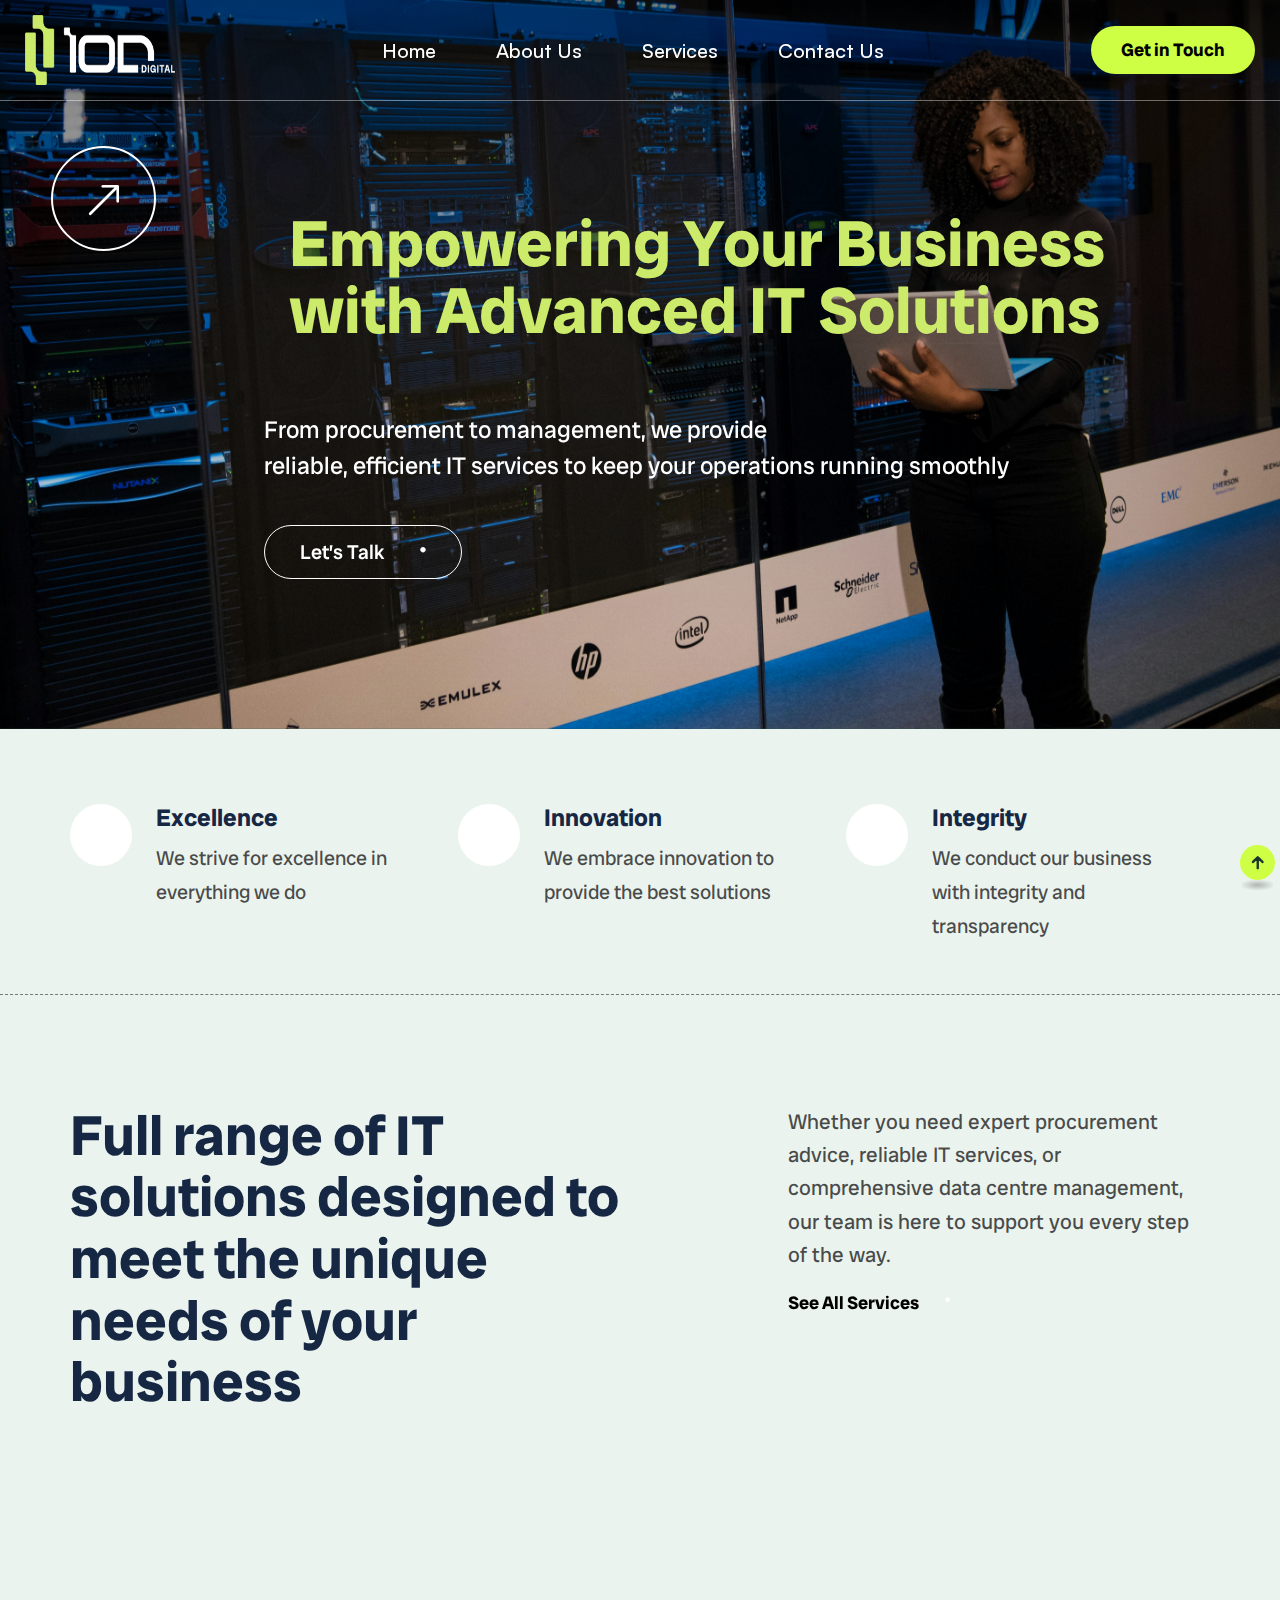
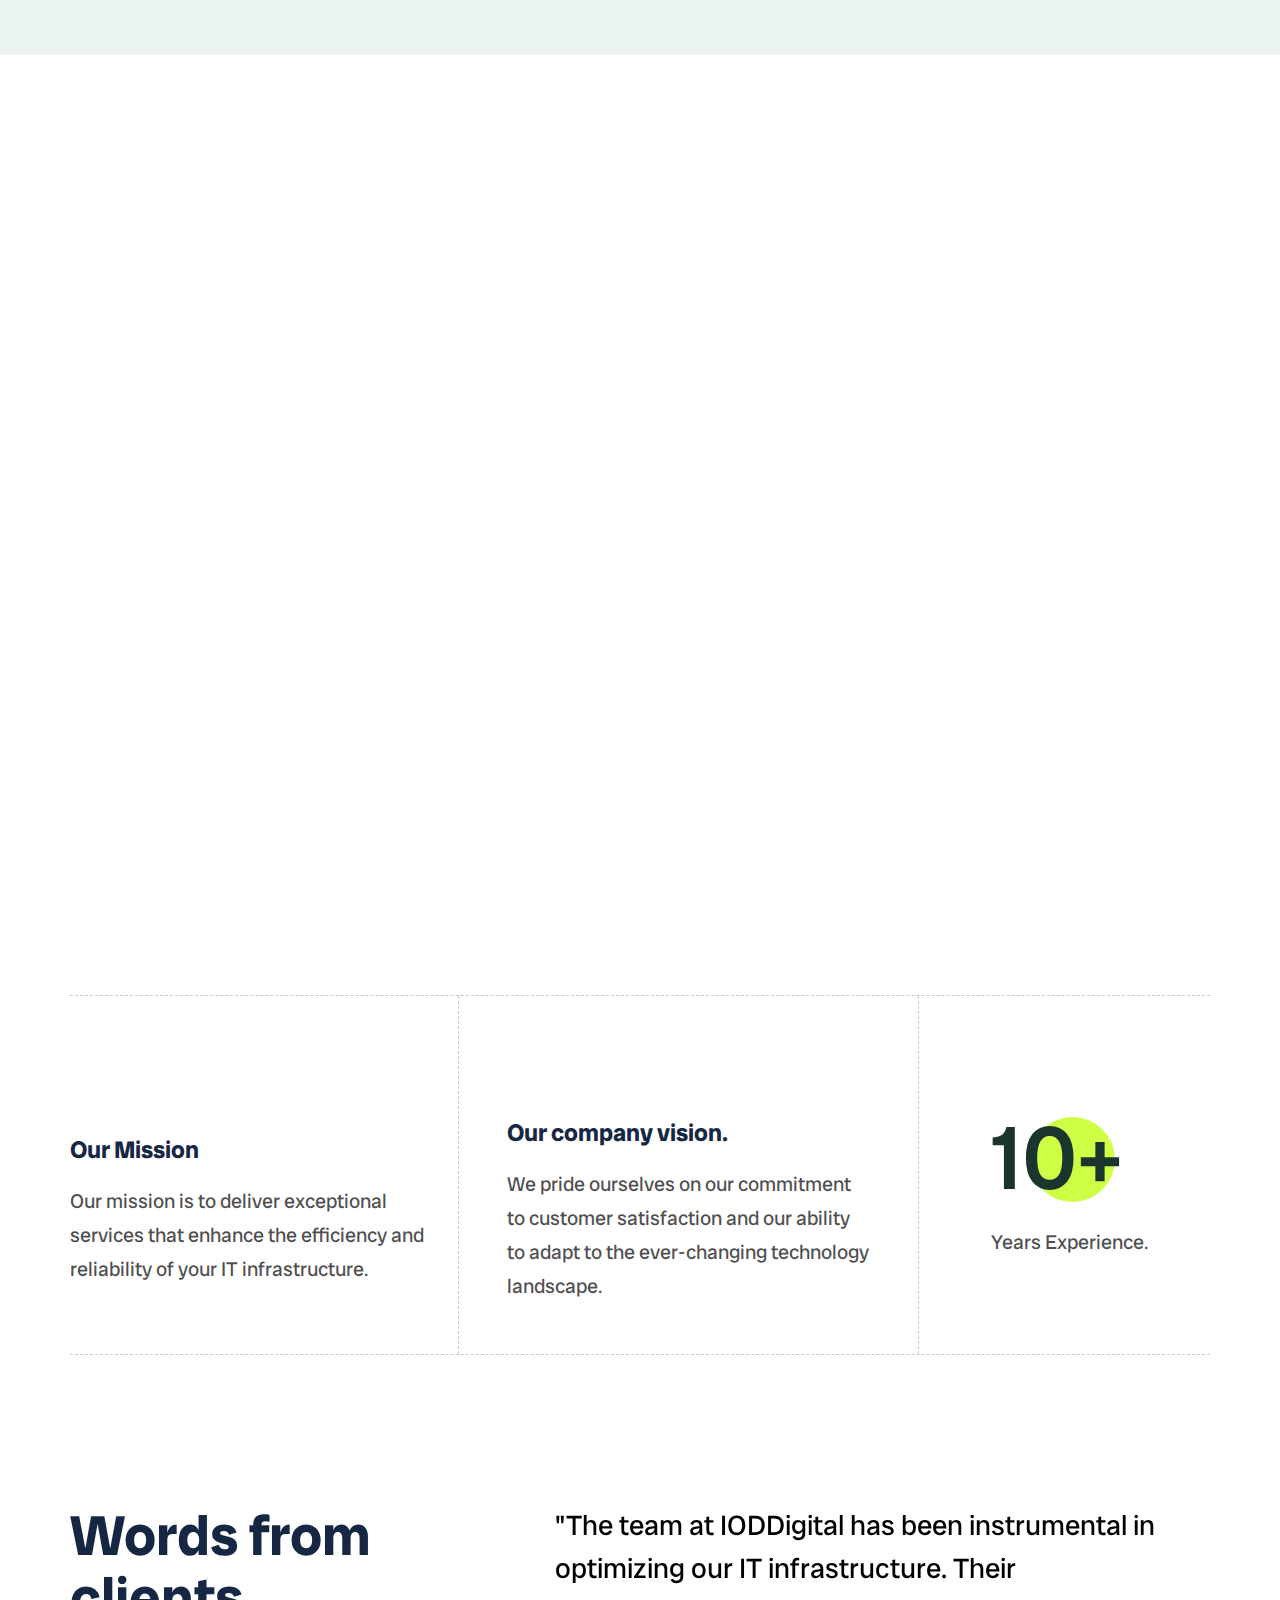
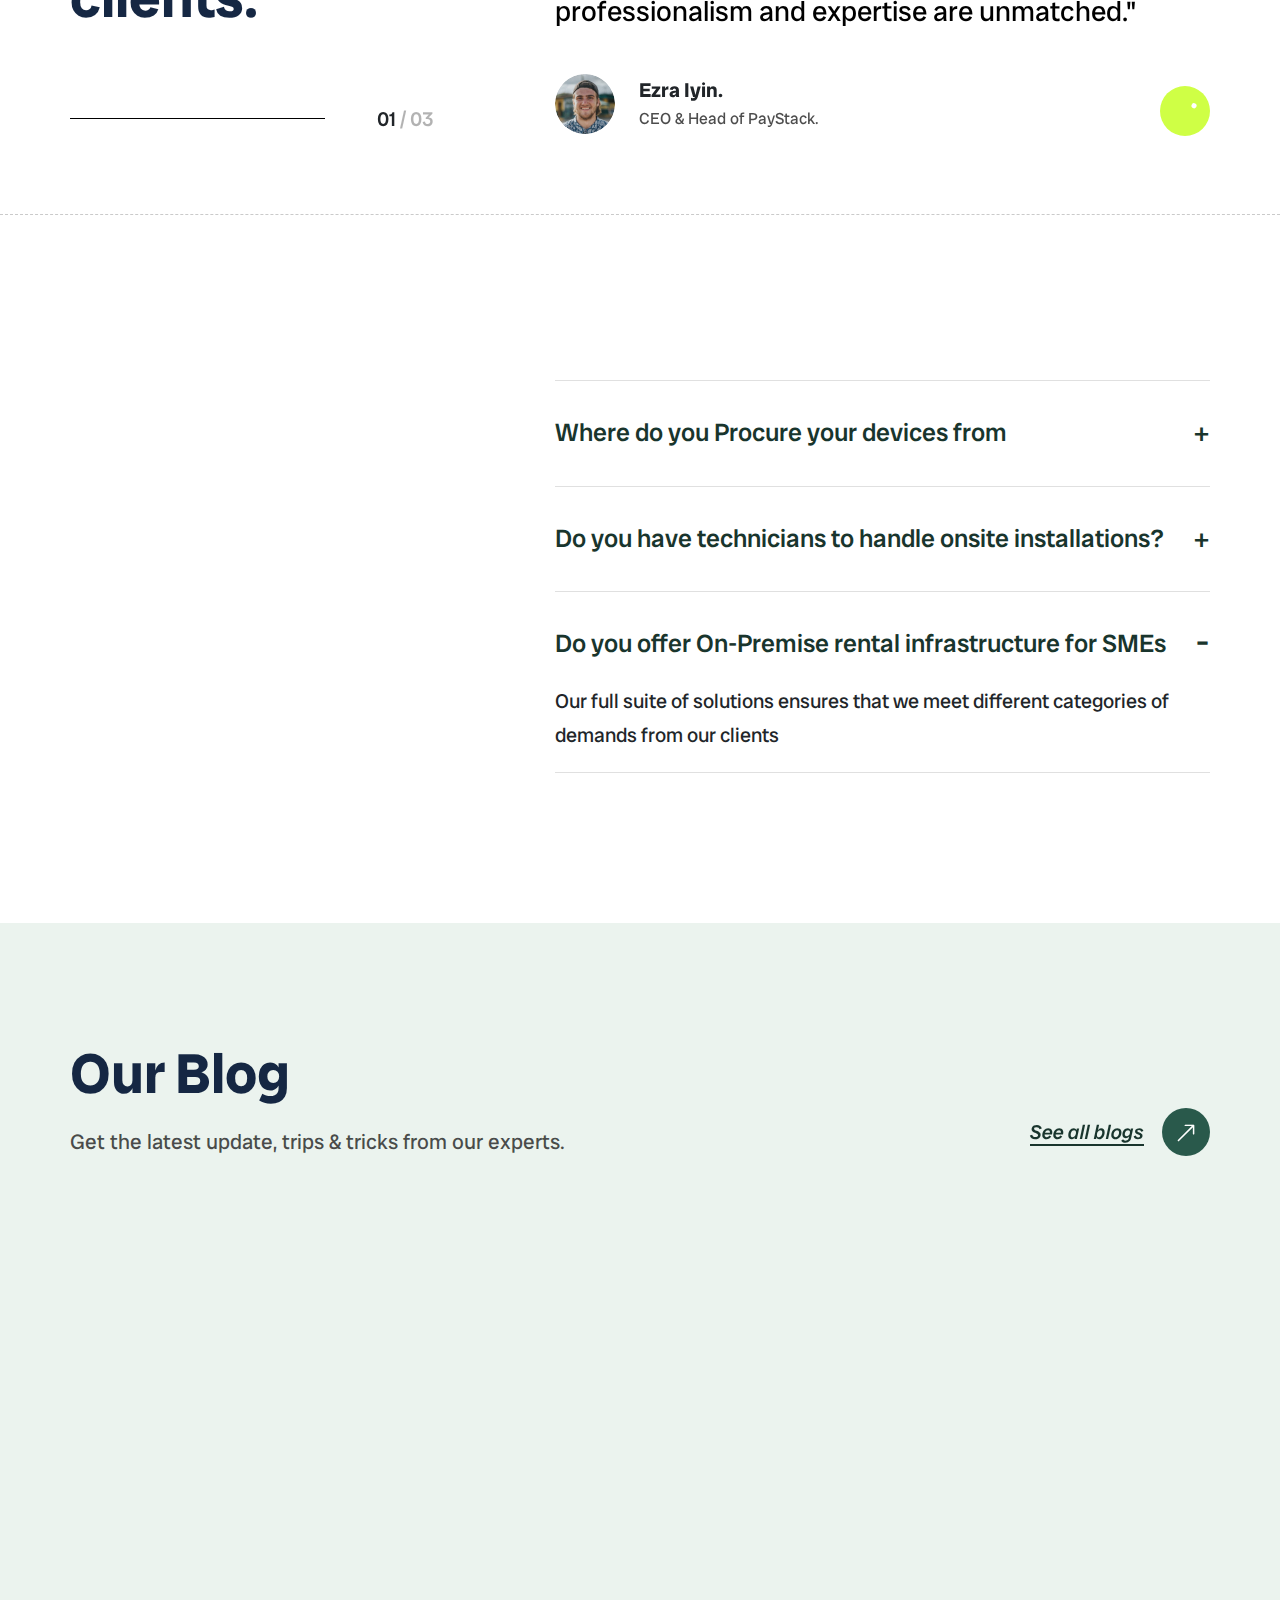
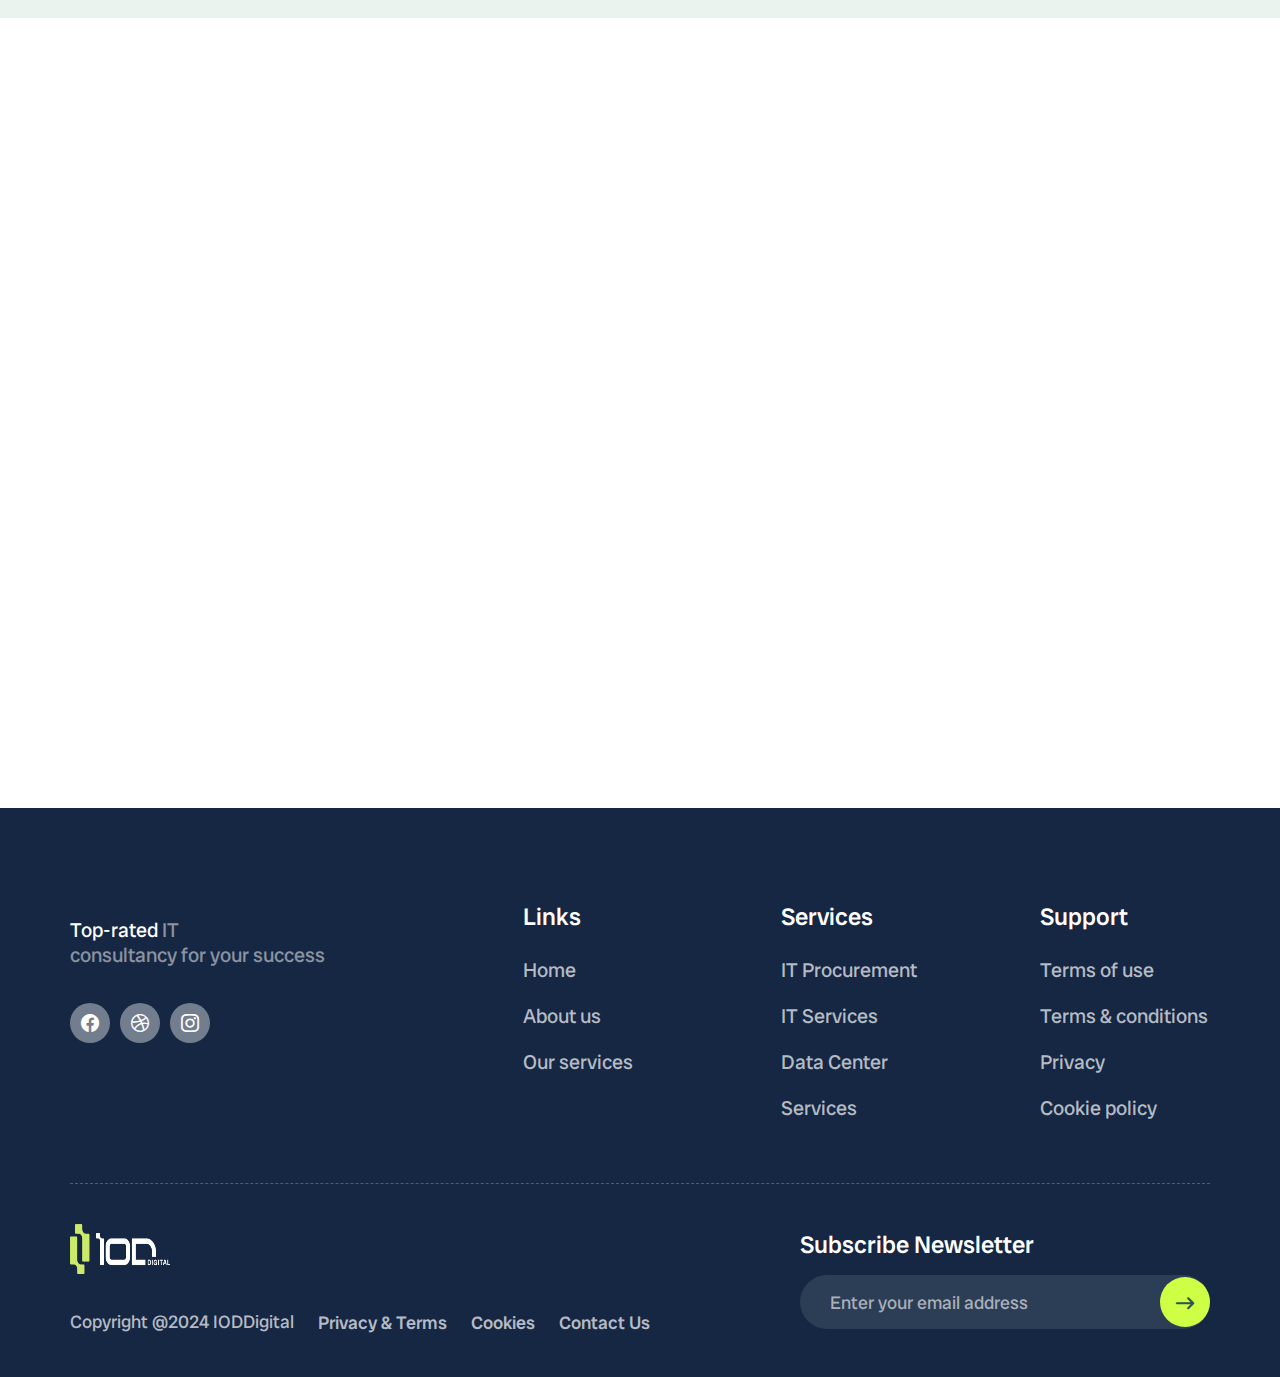
==== commit 03999fda: "Major Changes" ====
--- a/index.html
+++ b/index.html
@@ -6,8 +6,9 @@
 <head>
 	<meta charset="UTF-8">
 	<meta name="keywords" content="Affordable IT procurement services, Efficient server migration services, Comprehensive IT networking solutions, On-site IT maintenance and support, Professional data centre management">
-	<meta name="description" content="At IOD DIGITAL, we specialize in providing a full spectrum of IT services, including procurement, installation, maintenance, and data centre management. ">
-    <meta property="og:site_name" content="IOD Digital">
+	<meta name="description" content="At IOD DIGITAL, we specialize in providing a full spectrum of IT services, including procurement, installation, maintenance, and data centre management.  ">
+    <meta name="description" content="IT Procurement, IT Services, Data Center Services, IT Management, IT Strategy, Infrastructure Optimization, Remote IT Support, IT Security, Business Technology, Technology Implementation, IT Performance, System Integration, Proactive IT Management, IT Efficiency, Technology Solutions.">
+	<meta property="og:site_name" content="IOD Digital">
     <meta property="og:url" content="https://ioddigital.com/">
     <meta property="og:type" content="website">
     <meta property="og:title" content="Empowering Your Business with Comprehensive IT Solutions">
@@ -28,10 +29,17 @@
 	<link rel="icon" type="image/png" sizes="56x56" href="images/icon/IODDigital_favicon.ico">
 	<!-- Bootstrap CSS -->
 	<link rel="stylesheet" type="text/css" href="css/bootstrap.min.css" media="all">
+	<!-- Font -->
+	<link rel="preconnect" href="https://fonts.googleapis.com">
+<link rel="preconnect" href="https://fonts.gstatic.com" crossorigin>
+<link href="https://fonts.googleapis.com/css2?family=Radio+Canada+Big:ital,wght@0,400..700;1,400..700&display=swap" rel="stylesheet">
 	<!-- Main style sheet -->
-	<link rel="stylesheet" type="text/css" href="css/style.min.css" media="all">
+	<link rel="stylesheet" type="text/css" href="css/style.css" media="all">
 	<!-- responsive style sheet -->
 	<link rel="stylesheet" type="text/css" href="css/responsive.css" media="all">
+
+
+ 
 
 	<!-- Fix Internet Explorer ______________________________________-->
 	<!--[if lt IE 9]>
@@ -86,7 +94,7 @@
 						<!-- logo -->
 						<div class="right-widget ms-auto ms-lg-0 me-3 me-lg-0 order-lg-3">
 							<ul class="d-flex align-items-center style-none">
-								<li class="d-none d-md-block"><a href="contact.html" class="btn-one tran3s">Talk to Us!</a></li>
+								<li class="d-none d-md-block"><a href="contact.html" class="btn-one tran3s">Get in Touch</a></li>
 							</ul>
 						</div> <!--/.right-widget-->
 						<nav class="navbar navbar-expand-lg p0 order-lg-2">
@@ -99,72 +107,26 @@
 								<ul class="navbar-nav align-items-lg-center">
 									<li class="d-block d-lg-none"><div class="logo"><a href="index.html" class="d-block"><img src="images/logo/IODDigitalLogo.png" width="150px" height="70px" alt=""></a></div></li>
 									<li class="nav-item dropdown">
-										<a class="nav-link dropdown-toggle" href="#" role="button" data-bs-toggle="dropdown"
+										<a class="nav-link" href="index.html" 
 											data-bs-auto-close="outside" aria-expanded="false">Home
 										</a>
-										<!-- <ul class="dropdown-menu">
-                                            <li><a href="index.html" class="dropdown-item"><span>Finance</span></a></li>
-                                            <li><a href="index-2.html" class="dropdown-item"><span>Business Consultancy</span></a></li>
-                                            <li><a href="index-3.html" class="dropdown-item"><span>Banking</span></a></li>
-                                            <li><a href="index-4.html" class="dropdown-item"><span>Payment Solution</span></a></li>
-                                            <li><a href="index-5.html" class="dropdown-item"><span>Digital Agency</span></a></li>
-                                            <li><a href="index-6.html" class="dropdown-item"><span>Marketing</span></a></li>
-											<li><a href="index-7.html" class="dropdown-item"><span>Insurance</span></a></li>
-                                        </ul> -->
+										 
 									</li>
 									<li class="nav-item dropdown mega-dropdown-sm">
-							        	<a class="nav-link dropdown-toggle" href="#" role="button" data-bs-toggle="dropdown" data-bs-auto-close="outside" aria-expanded="false">About Us
+							        	<a class="nav-link" href="about-us.html" >About Us
 										</a>
-						                <!-- <ul class="dropdown-menu">
-							                <li class="row gx-1">
-												<div class="col-lg-4">
-													<div class="menu-column">
-														<ul class="style-none mega-dropdown-list">
-															<li><a href="service-v1.html" class="dropdown-item"><span>Service v-1</span></a></li>
-															<li><a href="service-v2.html" class="dropdown-item"><span>Service v-2</span></a></li>
-															<li><a href="service-details.html" class="dropdown-item"><span>Service Details</span></a></li>
-															<li><a href="team-v1.html" class="dropdown-item"><span>Team V-1</span></a></li>
-															<li><a href="team-v2.html" class="dropdown-item"><span>Team V-2</span></a></li>
-															<li><a href="team-details.html" class="dropdown-item"><span>Team Details</span></a></li>
-														</ul>
-													</div> <!--/.menu-column 
-												</div>
-												<div class="col-lg-4">
-													<div class="menu-column">
-														<ul class="style-none mega-dropdown-list">
-															<li><a href="about-us-v1.html" class="dropdown-item"><span>About Us V-1</span></a></li>
-															<li><a href="about-us-v2.html" class="dropdown-item"><span>About Us V-2</span></a></li>
-															<li><a href="testimonial.html" class="dropdown-item"><span>Testimonial</span></a></li>
-															<li><a href="pricing.html" class="dropdown-item"><span>Pricing</span></a></li>
-															<li><a href="faq.html" class="dropdown-item"><span>FAQ’s</span></a></li>
-															<li><a href="404.html" class="dropdown-item"><span>404 Error</span></a></li>
-														</ul>
-													</div> <!--/.menu-column 
-												</div>
-												<div class="col-lg-4">
-													<div class="menu-column">
-														<ul class="style-none mega-dropdown-list">
-															<li><a href="project-v1.html" class="dropdown-item"><span>Project V-1</span></a></li>
-															<li><a href="project-v2.html" class="dropdown-item"><span>Project V-2</span></a></li>
-															<li><a href="project-v3.html" class="dropdown-item"><span>Project V-3</span></a></li>
-															<li><a href="project-details-v1.html" class="dropdown-item"><span>Project Details V-1</span></a></li>
-															<li><a href="project-details-v2.html" class="dropdown-item"><span>Project Details V-2</span></a></li>
-														</ul>
-													</div> <!--/.menu-column 
-												</div>
-											</li>
-						                </ul> -->
+						               
 						            </li>
 									<li class="nav-item dropdown">
-										<a class="nav-link dropdown-toggle" href="#" role="button" data-bs-toggle="dropdown"
+										<a class="nav-link dropdown-toggle" href="services.html"
 											data-bs-auto-close="outside" aria-expanded="false">Services
 										</a>
 										<ul class="dropdown-menu">
-											<li><a href="#" class="dropdown-item"><span>IT Procurement </span></a></li>
-											<li><a href="#" class="dropdown-item"><span>IT Services
+											<li><a href="IT-Procurement.html" class="dropdown-item"><span>IT Procurement </span></a></li>
+											<li><a href="IT-Services.html" class="dropdown-item"><span>IT Services
 											</span></a></li>
-											<li><a href="#" class="dropdown-item"><span>Datacenter services</span></a></li>
-											<li><a href="#" class="dropdown-item"><span>IT Consultancy</span></a></li>
+											<li><a href="Data-Center.html" class="dropdown-item"><span>Datacenter services</span></a></li>
+											 
 										</ul>
 									</li>
 									 
@@ -198,8 +160,8 @@
 			<div class="container position-relative">
 				<div class="row">
 					<div class="col-xl-10 col-lg-12 ms-auto">
-						<h1 class="hero-heading d-inline-block position-relative  wow fadeInUp">Empowering Your Business with <br> Comprehensive IT Solutions</h1>
-						<p class="text-xl text-white pt-35 pb-25 wow fadeInUp" data-wow-delay="0.1s">From IT Procurement to Data Center Management, We’ve Got You Covered</p>
+						<h1 class="hero-heading d-inline-block position-relative  wow fadeInUp">Empowering Your Business with Advanced IT Solutions</h1>
+						<p class="text-xl text-white pt-35 pb-25 wow fadeInUp" data-wow-delay="0.1s">From procurement to management, we provide <br> reliable, efficient IT services to keep your operations running smoothly</p>
 						<a href="contact.html" class="btn-two icon-link wow fadeInUp" data-wow-delay="0.2s">
 							<span>Let’s Talk</span>
 							<img src="images/lazy.svg" data-src="images/icon/icon_02.svg" alt="" class="lazy-img icon ms-2">
@@ -285,7 +247,7 @@
 					<div class="row">
 						<div class="col-md-6">
 							<div class="title-one text-center text-md-start mb-30 sm-mb-10">
-								<h2>IT Services Tailored to your Business Needs</h2>
+								<h2>Full range of IT solutions designed to meet the unique needs of your business</h2>
 							</div>
 							<!-- /.title-one -->
 						</div>
@@ -296,7 +258,9 @@
 								<img src="images/lazy.svg" data-src="images/icon/icon_06.svg" alt="" class="lazy-img icon me-auto">
 								<h4 class="fw-bold mt-30 mb-25">IT Procurement 
 								</h4>
-								<p class="mb-20">Our IT procurement services ensure that you have the right hardware and software to meet your business needs.</p>
+								<!-- <p class="mb-20">Our IT procurement services ensure that you have the right hardware and software to meet your business needs.</p> -->
+								<p class="mb-20">Get the best resources and value for your investments with our proven procurement framework.</p>
+								
 								<a href="service-details.html" class="arrow-btn tran3s mt-auto stretched-link"><img src="images/lazy.svg" data-src="images/icon/icon_09.svg" alt="" class="lazy-img"></a>
 							</div>
 							<!-- /.card-style-two -->
@@ -306,7 +270,10 @@
 								<img src="images/lazy.svg" data-src="images/icon/icon_07.svg" alt="" class="lazy-img icon me-auto">
 								<h4 class="fw-bold mt-30 mb-25">IT Services 
 								</h4>
-								<p class="mb-20">Our comprehensive IT services include commissioning, decommissioning, installation, networking, and maintenance.</p>
+								
+								<!-- <p class="mb-20">Our comprehensive IT services include commissioning, decommissioning, installation, networking, and maintenance.</p> -->
+								<p class="mb-20">Enjoy structured and reliable IT support that gives you control, predictability, and peace of mind.</p>
+								
 								<a href="service-details.html" class="arrow-btn tran3s mt-auto stretched-link"><img src="images/lazy.svg" data-src="images/icon/icon_09.svg" alt="" class="lazy-img"></a>
 							</div>
 							<!-- /.card-style-two -->
@@ -316,7 +283,9 @@
 								<img src="images/lazy.svg" data-src="images/icon/icon_08.svg" alt="" class="lazy-img icon me-auto">
 								<h4 class="fw-bold mt-30 mb-25">Datacenter Services
 								</h4>
-								<p class="mb-20">From remote and on-site support to hardware recycling and server migration, our data centre services are designed to keep your operations running smoothly</p>
+								
+								<!-- <p class="mb-20">From remote and on-site support to hardware recycling and server migration, our data centre services are designed to keep your operations running smoothly</p> -->
+								<p class="mb-20"> Enhance the performance and security of your systems with our expert data centre management. </p>
 								<a href="service-details.html" class="arrow-btn tran3s mt-auto stretched-link"><img src="images/lazy.svg" data-src="images/icon/icon_09.svg" alt="" class="lazy-img"></a>
 							</div>
 							<!-- /.card-style-two -->
@@ -324,8 +293,8 @@
 					</div>
 
 					<div class="section-subheading sm-mt-40">
-						<p class="text-lg">At IODDigital, we specialize in providing a full spectrum of IT services, including procurement, installation, maintenance, and data centre management. </p>
-						<a href="service-v1.html" class="btn-three icon-link">
+						<p class="text-lg">Whether you need expert procurement advice, reliable IT services, or comprehensive data centre management, our team is here to support you every step of the way. </p>
+						<a href="services.html" class="btn-three icon-link">
 							<span>See All Services</span>
 							<img src="images/lazy.svg" data-src="images/icon/icon_09.svg" alt="" class="lazy-img icon ms-1">
 						</a>
@@ -354,7 +323,7 @@
 						<!-- /.title-one -->
 						<p class="text-lg mt-45 lg-mt-30 mb-35 lg-mb-20">IOD Digitals has been a trusted provider of IT solutions for over a decade. Our mission is to deliver exceptional services that enhance the efficiency and reliability of your IT infrastructure</p>
 						<div class="d-inline-flex flex-wrap align-items-center">
-							<a href="about-us-v1.html" class="btn-four mt-15 me-4">More About us</a>
+							<a href="about-us.html" class="btn-four mt-15 me-4">More About us</a>
 							<a href="contact.html" class="btn-three icon-link mt-15">
 								<span>Request a Callback</span>
 								<img src="images/lazy.svg" data-src="images/icon/icon_09.svg" alt="" class="lazy-img icon ms-1">
@@ -416,87 +385,7 @@
 		<!-- /.block-feature-two -->
 		
 
-
-		<!--
-		=====================================================
-			BLock Feature Three
-		=====================================================
-		-->
-		<!-- <div class="block-feature-three position-relative mt-150 lg-mt-80 pb-150 lg-pb-80 sm-pb-60">
-			<div class="container">
-				<div class="position-relative">
-					<div class="row">
-						<div class="col-md-6 wow fadeInLeft">
-							<div class="title-one mb-90 lg-mb-50">
-								<h2>Our client Success Stories.</h2>
-							</div>
-							<!-- /.title-one 
-						</div>
-					</div>
-
-					<div class="row gx-xxl-5">
-						<div class="col-lg-8">
-							<div class="block-one pt-45 lg-pt-30 pb-20 ps-3 ps-xl-5 pe-xl-5 pe-3 position-relative border-30 wow fadeInUp">
-								<div class="row">
-									<div class="col-lg-5">
-										<div class="tag d-inline-block border-30 fw-500 text-uppercase mb-15">Consulting</div>
-										<div class="date text-dark"><span class="fw-500">Featured -</span> 18 Jul 2023</div>
-									</div>
-									<div class="col-lg-7">
-										<h3 class="block-title d-inline-block position-relative"><a href="project-details-v1.html">Manage your online banking and get rewarded</a></h3>
-									</div>
-								</div>
-							</div>
-							<!-- /.block-one 
-
-							<div class="block-two border-30 d-flex mt-45 lg-mt-30 wow fadeInUp">
-								<div class="img-wrapper"></div>
-								<div class="text-wrapper bg-white">
-									<div class="date">18 Jul 2023</div>
-									<h3 class="block-title d-inline-block position-relative mt-5 mb-40 lg-mb-30"><a href="project-details-v1.html">Gold card user will get priority pass for <br class="d-none d-lg-block"> Airport.</a></h3>
-									<div class="d-flex align-items-center justify-content-between">
-										<div class="tag text-uppercase fw-500">Payments</div>
-										<a href="project-details-v1.html" class="round-btn rounded-circle d-flex align-items-center justify-content-center tran3s"><i class="bi bi-arrow-up-right"></i></a>
-									</div>
-								</div>
-								<!-- /.text-wrapper 
-							</div>
-							<!-- /.block-two 
-						</div>
-
-						<div class="col-lg-4">
-							<div class="block-three border-30 ps-lg-4 ps-3 pe-lg-4 pe-3 pt-40 lg-pt-30 pb-30 md-mt-30 wow fadeInUp" data-wow-delay="0.2s">
-								<div class="date">3 Aug 2023</div>
-								<h3 class="block-title d-inline-block position-relative mt-20 mb-80 lg-mb-50"><a href="project-details-v1.html">Gold card user will get priority pass for Airport.</a></h3>
-								<div class="d-flex align-items-center justify-content-between">
-									<div class="tag text-uppercase fw-500">DESIGN</div>
-									<a href="project-details-v1.html" class="round-btn rounded-circle d-flex align-items-center justify-content-center tran3s"><i class="bi bi-arrow-up-right"></i></a>
-								</div>
-							</div>
-							<!-- /.block-three 
-							<div class="block-four border-30 ps-lg-4 ps-3 pe-lg-4 pe-3 pt-15 pb-30 mt-45 lg-mt-30 wow fadeInUp" data-wow-delay="0.2s">
-								<h3 class="block-title d-inline-block position-relative mt-20 mb-250 lg-mb-150 sm-mb-100"><a href="project-details-v1.html">Our Travel Card Makes <br class="d-none d-xl-block">you Happy.</a></h3>
-								<div class="d-flex align-items-center justify-content-between">
-									<div class="tag text-uppercase fw-500">DESIGN</div>
-									<a href="project-details-v1.html" class="round-btn rounded-circle d-flex align-items-center justify-content-center tran3s"><i class="bi bi-arrow-up-right"></i></a>
-								</div>
-							</div>
-							<!-- /.block-four 
-						</div>
-					</div>
-
-					<div class="section-btn sm-mt-40">
-						<a href="project-v1.html" class="btn-five icon-link">
-							<span class="text">See all stories</span>
-							<div class="icon tran3s rounded-circle d-flex align-items-center justify-content-center"><i class="bi bi-arrow-up-right"></i></div>
-						</a>
-					</div>
-				</div>
-			</div>
-		</div> -->
-		<!-- /.block-feature-three -->
-
-
+ 
 
 		<!-- 
 		=============================================
@@ -564,79 +453,7 @@
 		</div>
 		<!-- /.feedback-section-one -->
 
-
-
-		<!--
-		=====================================================
-			Team Section One
-		=====================================================
-		-->
-		<!-- <div class="team-section-one mt-150 lg-mt-80">
-			<div class="container">
-				<div class="position-relative">
-					<div class="title-one mb-40 lg-mb-20 wow fadeInUp">
-						<h2>Our Advisor.</h2>
-					</div>
-					<!-- /.title-one -
-
-					<div class="row">
-						<div class="col-lg-3 col-sm-6 wow fadeInUp">
-							<div class="card-style-four mt-35">
-								<div class="media d-flex align-items-center justify-content-center position-relative overflow-hidden">
-									<img src="images/lazy.svg" data-src="images/media/img_09.jpg" alt="" class="lazy-img w-100">
-									<a href="team-details.html" class="round-btn rounded-circle d-flex align-items-center justify-content-center tran3s"><i class="bi bi-arrow-up-right"></i></a>
-								</div>
-								<h4 class="fw-500 pt-20 m0">Rashed kabir</h4>
-								<div class="fs-6">Manager</div>
-							</div>
-							<!-- /.card-style-four --
-						</div>
-						<div class="col-lg-3 col-sm-6 wow fadeInUp" data-wow-delay="0.1s">
-							<div class="card-style-four mt-35">
-								<div class="media d-flex align-items-center justify-content-center position-relative overflow-hidden">
-									<img src="images/lazy.svg" data-src="images/media/img_10.jpg" alt="" class="lazy-img w-100">
-									<a href="team-details.html" class="round-btn rounded-circle d-flex align-items-center justify-content-center tran3s"><i class="bi bi-arrow-up-right"></i></a>
-								</div>
-								<h4 class="fw-500 pt-20 m0">Angelina Jolie</h4>
-								<div class="fs-6">Marketing Expert</div>
-							</div>
-							<!-- /.card-style-four --
-						</div>
-						<div class="col-lg-3 col-sm-6 wow fadeInUp" data-wow-delay="0.2s">
-							<div class="card-style-four mt-35">
-								<div class="media d-flex align-items-center justify-content-center position-relative overflow-hidden">
-									<img src="images/lazy.svg" data-src="images/media/img_11.jpg" alt="" class="lazy-img w-100">
-									<a href="team-details.html" class="round-btn rounded-circle d-flex align-items-center justify-content-center tran3s"><i class="bi bi-arrow-up-right"></i></a>
-								</div>
-								<h4 class="fw-500 pt-20 m0">Zubayer Hasan</h4>
-								<div class="fs-6">Analysis</div>
-							</div>
-							<!-- /.card-style-four --
-						</div>
-						<div class="col-lg-3 col-sm-6 wow fadeInUp" data-wow-delay="0.3s">
-							<div class="card-style-four mt-35">
-								<div class="media d-flex align-items-center justify-content-center position-relative overflow-hidden">
-									<img src="images/lazy.svg" data-src="images/media/img_12.jpg" alt="" class="lazy-img w-100">
-									<a href="team-details.html" class="round-btn rounded-circle d-flex align-items-center justify-content-center tran3s"><i class="bi bi-arrow-up-right"></i></a>
-								</div>
-								<h4 class="fw-500 pt-20 m0">Maria Escolova</h4>
-								<div class="fs-6">Senior Officer</div>
-							</div>
-							<!-- /.card-style-four --
-						</div>
-					</div>
-
-					<div class="section-btn sm-mt-40">
-						<a href="team-v1.html" class="btn-five icon-link">
-							<span class="text">See all Experts</span>
-							<div class="icon tran3s rounded-circle d-flex align-items-center justify-content-center"><i class="bi bi-arrow-up-right"></i></div>
-						</a>
-					</div>
-				</div>
-			</div>
-		</div> -->
-		<!-- /.team-section-one -->
-		
+ 
 
 		<!--
 		=====================================================
@@ -711,7 +528,7 @@
 			<div class="container">
 				<div class="position-relative">
 					<div class="title-one mb-20 lg-mb-10">
-						<h2>Our Thoughts</h2>
+						<h2>Our Blog</h2>
 					</div>
 					<!-- /.title-one -->
 					<p class="text-lg mb-40 lg-mb-10">Get the latest update, trips & tricks from our experts.</p>
@@ -720,7 +537,7 @@
 						<div class="col-md-6">
 							<article class="blog-meta-one mt-35 sm-mt-30 wow fadeInUp">
 								<div class="post-data">
-									<div class="post-info"><span class="fw-500 text-dark">Rashed Ka -</span> 5 justify-content-lg-start 2024</div>
+									<div class="post-info"><span class="fw-500 text-dark">Rashed Ka -</span> 2024</div>
 									<a href="blog-details.html" class="mt-15"><h4 class="tran3s blog-title">The Importance of Regular IT Maintenance for Businesses</h4></a>
 								</div>
 								<figure class="post-img position-relative d-flex justify-content-end align-items-end m0" style="background-image: url(images/media/IODDigital_Banner_6.jpg);">
@@ -766,13 +583,13 @@
 					<div class="row">
 						<div class="col-lg-8 m-auto">
 							<div class="title-one">
-								<h2>Want to chat? Feel free to contact our team.</h2>
+								<h2>Want to propel your <br> IT infrastructure <br> to the next level? </h2>
 							</div>
 							<!-- /.title-one -->
-							<p class="text-lg mt-40 lg-mt-30 mb-30">Contact our friendly team for quick and helpful answers.</p>
+							<p class="text-lg mt-40 lg-mt-30 mb-30">Feel free to contact our expert team.</p>
 							<div class="d-inline-flex flex-wrap justify-content-center">
-								<a href="contact.html" class="btn-four mt-10 me-2">Get a Quote</a>
-								<a href="contact.html" class="btn-six mt-10 ms-2">Contact</a>
+								<a href="contact.html" class="btn-four mt-10 me-2">Contact Us Today</a>
+								<a href="contact.html" class="btn-six mt-10 ms-2">Get a Quote</a>
 							</div>
 						</div>
 					</div>
@@ -811,16 +628,16 @@
 							<h5 class="footer-title">Links</h5>
 							<ul class="footer-nav-link style-none">
 								<li><a href="index.html">Home</a></li>
-								<li><a href="about-us-v1.html">About us</a></li>
-								<li><a href="service-v1.html">Our services</a></li>
+								<li><a href="about-us.html">About us</a></li>
+								<li><a href="services.html">Our services</a></li>
 							</ul>
 						</div>
 						<div class="col-xl-2 col-md-3 col-sm-4 mb-20">
 							<h5 class="footer-title">Services</h5>
 							<ul class="footer-nav-link style-none">
-								<li><a href="about-us-v2.html">IT Procurement</a></li>
-								<li><a href="blog-v1.html">IT Services</a></li>
-								<li><a href="faq.html">Data Center Services</a></li>
+								<li><a href="IT-Procurement.html">IT Procurement</a></li>
+								<li><a href="IT-Services.html">IT Services</a></li>
+								<li><a href="Data-Center.html">Data Center Services</a></li>
 								 
 							</ul>
 						</div>
@@ -867,128 +684,7 @@
 			</div>
 		</div> <!-- /.footer-one -->
 
-
-		<!-- Modal -->
-        <div class="modal fade" id="loginModal" tabindex="-1" aria-hidden="true">
-            <div class="modal-dialog modal-fullscreen modal-dialog-centered">
-                <div class="container">
-                    <div class="user-data-form modal-content">
-                        <button type="button" class="btn-close" data-bs-dismiss="modal" aria-label="Close"></button>
-						<div class="form-wrapper m-auto">
-							<ul class="nav nav-tabs border-0 w-100" role="tablist">
-								<li class="nav-item" role="presentation">
-									<button class="nav-link active" data-bs-toggle="tab" data-bs-target="#fc1" role="tab">Login</button>
-								</li>
-								<li class="nav-item" role="presentation">
-									<button class="nav-link" data-bs-toggle="tab" data-bs-target="#fc2" role="tab">Signup</button>
-								</li>
-							</ul>
-							<div class="tab-content mt-30">
-								<div class="tab-pane show active" role="tabpanel" id="fc1">
-									<div class="text-center mb-20">
-										<h2>Hi, Welcome Back!</h2>
-										<p>Still don't have an account? <a href="#">Sign up</a></p>
-									</div>
-									<form action="#">
-										<div class="row">
-											<div class="col-12">
-												<div class="input-group-meta position-relative mb-25">
-													<label>Email*</label>
-													<input type="email" placeholder="Youremail@gmail.com">
-												</div>
-											</div>
-											<div class="col-12">
-												<div class="input-group-meta position-relative mb-20">
-													<label>Password*</label>
-													<input type="password" placeholder="Enter Password" class="pass_log_id">
-													<span class="placeholder_icon"><span class="passVicon"><img src="images/icon/icon_13.svg" alt=""></span></span>
-												</div>
-											</div>
-											<div class="col-12">
-												<div class="agreement-checkbox d-flex justify-content-between align-items-center">
-													<div>
-														<input type="checkbox" id="remember">
-														<label for="remember">Keep me logged in</label>
-													</div>
-													<a href="#">Forget Password?</a>
-												</div> <!-- /.agreement-checkbox -->
-											</div>
-											<div class="col-12">
-												<button class="btn-four w-100 tran3s d-block mt-20">Login</button>
-											</div>
-										</div>
-									</form>
-								</div>
-								<!-- /.tab-pane -->
-								<div class="tab-pane" role="tabpanel" id="fc2">
-									<div class="text-center mb-20">
-										<h2>Register</h2>
-										<p>Already have an account? <a href="#">Login</a></p>
-									</div>
-									<form action="#">
-										<div class="row">
-											<div class="col-12">
-												<div class="input-group-meta position-relative mb-25">
-													<label>Name*</label>
-													<input type="text" placeholder="Zubayer Hasan">
-												</div>
-											</div>
-											<div class="col-12">
-												<div class="input-group-meta position-relative mb-25">
-													<label>Email*</label>
-													<input type="email" placeholder="zubayerhasan@gmail.com">
-												</div>
-											</div>
-											<div class="col-12">
-												<div class="input-group-meta position-relative mb-20">
-													<label>Password*</label>
-													<input type="password" placeholder="Enter Password" class="pass_log_id">
-													<span class="placeholder_icon"><span class="passVicon"><img src="images/icon/icon_13.svg" alt=""></span></span>
-												</div>
-											</div>
-											<div class="col-12">
-												<div class="agreement-checkbox d-flex justify-content-between align-items-center">
-													<div>
-														<input type="checkbox" id="remember2">
-														<label for="remember2">By hitting the "Register" button, you agree to the <a href="#">Terms conditions</a> & <a href="#">Privacy Policy</a></label>
-													</div>
-												</div> <!-- /.agreement-checkbox -->
-											</div>
-											<div class="col-12">
-												<button class="btn-four w-100 tran3s d-block mt-20">Sign up</button>
-											</div>
-										</div>
-									</form>
-								</div>
-								<!-- /.tab-pane -->
-							</div>
-							
-							<div class="d-flex align-items-center mt-30 mb-10">
-								<div class="line"></div>
-								<span class="pe-3 ps-3 fs-6">OR</span>
-								<div class="line"></div>
-							</div>
-							<div class="row">
-								<div class="col-sm-6">
-									<a href="#" class="social-use-btn d-flex align-items-center justify-content-center tran3s w-100 mt-10">
-										<img src="images/icon/google.png" alt="">
-										<span class="ps-3">Signup with Google</span>
-									</a>
-								</div>
-								<div class="col-sm-6">
-									<a href="#" class="social-use-btn d-flex align-items-center justify-content-center tran3s w-100 mt-10">
-										<img src="images/icon/facebook.png" alt="">
-										<span class="ps-3">Signup with Facebook</span>
-									</a>
-								</div>
-							</div>
-						</div>
-						<!-- /.form-wrapper -->
-                    </div>
-                    <!-- /.user-data-form -->
-                </div>
-            </div>
-        </div>
+ 
 
 
 		<button class="scroll-top">
--- a/css/style.css
+++ b/css/style.css
@@ -0,0 +1,11873 @@
+@import"../fonts/Satoshi/css/satoshi.css";
+@import"../fonts/ClashDisplay/css/clash-display.css";
+@import"../fonts/Magnita/Magnita.css";
+@import"../fonts/bootstrap-icons-1.10.2/font.css";
+::-webkit-scrollbar {
+    width: 5px
+}
+
+::-webkit-scrollbar-track {
+    background: #fff
+}
+
+::-webkit-scrollbar-thumb {
+    background: #19352d;
+    border-radius: 0
+}
+
+body {
+    font-family: "Radio Canada Big";
+    font-weight: normal;
+    font-size: 20px;
+    position: relative;
+    color: rgba(0, 0, 0, .7)
+}
+
+.main-page-wrapper {
+    overflow-x: hidden
+}
+
+.h1,
+h1,
+.h2,
+h2,
+.h3,
+h3,
+.h4,
+h4,
+.h5,
+h5,
+.h6,
+h6 {
+    font-weight: 500;
+    color: #152743
+}
+
+.h1,
+h1 {
+    font-size: 85px;
+    line-height: 1.023em
+}
+
+.h2,
+h2 {
+    font-size: 64px;
+    line-height: 1.1em
+}
+
+.h4,
+h4 {
+    font-size: 24px
+}
+
+p {
+    line-height: 1.7em
+}
+
+.text-xl {
+    font-size: 28px;
+    line-height: 1.5em
+}
+
+.text-lg {
+    font-size: 24px;
+    line-height: 1.583em
+}
+
+.text-md {
+    font-size: 22px
+}
+
+hr {
+    opacity: .09;
+    margin: 5px 0
+}
+
+.fw-600 {
+    font-weight: 600
+}
+
+.fw-500 {
+    font-weight: 500
+}
+
+.border-30 {
+    border-radius: 30px
+}
+
+.border-40 {
+    border-radius: 40px
+}
+
+.border-100 {
+    border-radius: 100px
+}
+
+.shapes {
+    position: absolute;
+    z-index: -1
+}
+
+.light-bg {
+    background-color: #edf1ee
+}
+
+.light-bg-deep {
+    background-color: #ebf3ee
+}
+
+.font-magnita {
+    font-family: "Radio Canada Big"
+}
+
+.light-bg-page-wrapper {
+    background: #edf8eb
+}
+
+.color-deep {
+    color: #1f5e59
+}
+
+.box-layout {
+    margin: 30px
+}
+
+.ctn-preloader {
+    height: 100%;
+    position: fixed;
+    left: 0;
+    top: 0;
+    width: 100%;
+    z-index: 999999;
+    background: #fff;
+    display: flex;
+    align-items: center;
+    justify-content: center;
+    flex-direction: column
+}
+
+.ctn-preloader .icon {
+    animation: rotated 8s infinite linear
+}
+
+.ctn-preloader .txt-loading {
+    -webkit-user-select: none;
+    -moz-user-select: none;
+    user-select: none;
+    margin-top: 30px
+}
+
+.ctn-preloader .txt-loading .letters-loading {
+    font-family: "ClashDisplay";
+    font-weight: 500;
+    letter-spacing: 8px;
+    display: inline-block;
+    color: rgba(12, 58, 48, .12);
+    position: relative;
+    font-size: 40px;
+    line-height: 30px
+}
+
+.ctn-preloader .txt-loading .letters-loading::before {
+    animation: letters-loading 4s infinite;
+    color: #0c3a30;
+    content: attr(data-text-preloader);
+    left: 0;
+    opacity: 0;
+    top: 0;
+    line-height: 30px;
+    position: absolute
+}
+
+.ctn-preloader .txt-loading .letters-loading:nth-child(2):before {
+    animation-delay: .2s
+}
+
+.ctn-preloader .txt-loading .letters-loading:nth-child(3):before {
+    animation-delay: .4s
+}
+
+.ctn-preloader .txt-loading .letters-loading:nth-child(4):before {
+    animation-delay: .6s
+}
+
+.ctn-preloader .txt-loading .letters-loading:nth-child(5):before {
+    animation-delay: .8s
+}
+
+.ctn-preloader .txt-loading .letters-loading:nth-child(6):before {
+    animation-delay: 1s
+}
+
+.ctn-preloader .txt-loading .letters-loading:nth-child(7):before {
+    animation-delay: 1.2s
+}
+
+.ctn-preloader .txt-loading .letters-loading:nth-child(8):before {
+    animation-delay: 1.4s
+}
+
+@keyframes spinner {
+    to {
+        transform: rotateZ(360deg)
+    }
+}
+
+@keyframes letters-loading {
+    0%,
+    75%,
+    100% {
+        opacity: 0;
+        transform: rotateY(-90deg)
+    }
+    25%,
+    50% {
+        opacity: 1;
+        transform: rotateY(0deg)
+    }
+}
+
+.scroll-top {
+    width: 35px;
+    height: 35px;
+    line-height: 32px;
+    font-weight: 900;
+    position: fixed;
+    bottom: 20px;
+    right: 5px;
+    z-index: 99;
+    text-align: center;
+    color: #19352d;
+    font-size: 25px;
+    cursor: pointer;
+    border-radius: 50%;
+    background: #cfff45;
+    transition: all .3s ease-in-out
+}
+
+.scroll-top:after {
+    position: absolute;
+    z-index: -1;
+    content: "";
+    top: 100%;
+    left: 5%;
+    height: 10px;
+    width: 90%;
+    opacity: 1;
+    background: radial-gradient(ellipse at center, rgba(0, 0, 0, 0.25) 0%, rgba(0, 0, 0, 0) 80%)
+}
+
+.tran3s {
+    transition: all .3s ease-in-out
+}
+
+.tran4s {
+    transition: all .4s ease-in-out
+}
+
+.tran5s {
+    transition: all .5s ease-in-out
+}
+
+.tran6s {
+    transition: all .6s ease-in-out
+}
+
+.btn-one {
+    font-weight: 700;
+    font-size: 18px;
+    line-height: 48px;
+    padding: 0 30px;
+    text-align: center;
+    border-radius: 40px;
+    color: #000;
+    background-color: #cfff45;
+    transition: all .3s ease-in-out 0s
+}
+
+.btn-one:hover {
+    background-color: #29594b;
+    color: #fff
+}
+
+.btn-two {
+    font-weight: 500;
+    font-size: 20px;
+    color: #fff;
+    line-height: 52px;
+    text-align: center;
+    padding: 0 35px;
+    border: 1px solid #fff;
+    border-radius: 50px;
+    transition: all .3s ease-in-out 0s
+}
+
+.btn-two .icon {
+    width: 1.35em
+}
+
+.btn-two:hover {
+    background: #29594b;
+    border-color: #29594b
+}
+
+.btn-three {
+    font-size: 18px;
+    font-weight: 700;
+    color: #000
+}
+
+.btn-three img {
+    width: 22px;
+    margin-top: 3px
+}
+
+.btn-three:hover span {
+    text-decoration: underline
+}
+
+.btn-three.border-style {
+    border: 1px solid #000;
+    border-radius: 40px;
+    padding: 12px 25px;
+    transition: all .3s ease-in-out 0s
+}
+
+.btn-three.border-style:hover {
+    background-color: #d0ff45;
+    border-color: #d0ff45
+}
+
+.btn-three.border-style:hover span {
+    text-decoration: none
+}
+
+.btn-four {
+    font-weight: 700;
+    font-size: 18px;
+    line-height: 50px;
+    padding: 0 38px;
+    text-align: center;
+    border-radius: 50px;
+    color: #fff;
+    background-color: #152743;
+    transition: all .3s ease-in-out 0s
+}
+
+.btn-four:hover {
+    background-color: #cfff45;
+    color: #000
+}
+
+.btn-five .text {
+    font-weight: 500;
+    font-style: italic;
+    color: #19352d;
+    text-decoration: underline
+}
+
+.btn-five .icon {
+    width: 48px;
+    height: 48px;
+    background: #29594b;
+    color: #fff;
+    font-size: 22px;
+    margin-left: 12px
+}
+
+.btn-five:hover .icon {
+    background: #cfff45;
+    color: #19352d
+}
+
+.btn-six {
+    font-weight: 700;
+    font-size: 18px;
+    line-height: 48px;
+    padding: 0 38px;
+    text-align: center;
+    border-radius: 50px;
+    color: #29594b;
+    border: 1px solid #29594b;
+    transition: all .3s ease-in-out 0s
+}
+
+.btn-six:hover {
+    background-color: #cfff45;
+    border-color: #cfff45;
+    color: #000
+}
+
+.btn-seven .text {
+    font-weight: 500;
+    font-style: italic;
+    color: #19352d
+}
+
+.btn-seven .icon {
+    width: 50px;
+    height: 50px;
+    background: #29594b;
+    margin-left: 45px;
+    position: relative
+}
+
+.btn-seven .icon:before {
+    content: "";
+    position: absolute;
+    width: 30px;
+    height: 2px;
+    background: #29594b;
+    left: -30px;
+    top: 50%
+}
+
+.btn-seven:hover .text {
+    text-decoration: underline
+}
+
+.btn-eight .text {
+    font-weight: 700;
+    font-size: 18px;
+    color: #19352d
+}
+
+.btn-eight .icon {
+    width: 45px;
+    height: 45px;
+    border: 1px solid #fff;
+    font-size: 20px;
+    background: #29594b;
+    color: #fff;
+    margin-left: 10px;
+    transition: all .3s ease-in-out 0s
+}
+
+.btn-eight:hover .text {
+    text-decoration: underline
+}
+
+.btn-eight:hover .icon {
+    background: #cfff45;
+    color: #19352d
+}
+
+.btn-nine {
+    font-size: 40px;
+    width: 105px;
+    height: 105px;
+    color: #19352d;
+    border: 1px solid #29594b
+}
+
+.btn-nine:hover {
+    background: #cfff45;
+    border-color: #cfff45
+}
+
+.btn-ten {
+    font-size: 18px;
+    font-weight: 700;
+    padding: 0 35px;
+    min-width: 160px;
+    text-align: center;
+    background: #101010;
+    color: #fff;
+    line-height: 50px
+}
+
+.btn-ten:hover {
+    background: #29594b
+}
+
+.btn-eleven .text {
+    font-weight: 700;
+    font-size: 18px;
+    color: #000
+}
+
+.btn-eleven .icon {
+    width: 45px;
+    height: 45px;
+    background: #000;
+    margin-left: 38px;
+    position: relative
+}
+
+.btn-eleven .icon img {
+    width: 30px
+}
+
+.btn-eleven .icon:before {
+    content: "";
+    position: absolute;
+    width: 26px;
+    height: 2px;
+    background: #000;
+    left: -26px;
+    top: 50%
+}
+
+.btn-eleven:hover .text {
+    text-decoration: underline
+}
+
+.btn-eleven:hover .icon {
+    background: #29594b
+}
+
+.btn-twelve {
+    font-family: "ClashDisplay";
+    font-weight: 600;
+    text-transform: uppercase;
+    font-size: 16px;
+    line-height: 50px;
+    padding: 0 30px;
+    text-align: center;
+    border-radius: 40px;
+    color: #000;
+    background-color: #e6fd5a;
+    transition: all .3s ease-in-out 0s
+}
+
+.btn-twelve:hover {
+    background-color: #000;
+    color: #fff
+}
+
+.btn-thirteen {
+    font-family: "ClashDisplay";
+    font-weight: 600;
+    text-transform: uppercase;
+    font-size: 16px;
+    line-height: 50px;
+    padding: 0 30px;
+    text-align: center;
+    border-radius: 40px;
+    color: #fff;
+    min-width: 175px;
+    background-color: #202020;
+    transition: all .3s ease-in-out 0s
+}
+
+.btn-thirteen:hover {
+    background-color: #e6fd5a;
+    color: #000
+}
+
+.btn-fourteen {
+    width: 50px;
+    height: 50px;
+    border-radius: 50%;
+    font-size: 20px;
+    line-height: 46px;
+    text-align: center;
+    color: #fff;
+    background-color: #202020;
+    transition: all .3s ease-in-out 0s
+}
+
+.btn-fourteen:hover {
+    background-color: #e6fd5a;
+    color: #000
+}
+
+.btn-fifteen {
+    line-height: 46px;
+    border: 2px solid #000;
+    border-radius: 40px;
+    font-size: 18px;
+    font-weight: 700;
+    min-width: 135px;
+    padding: 0 30px;
+    text-align: center;
+    color: #000;
+    background-color: #dfff5e;
+    transition: all .3s ease-in-out 0s
+}
+
+.btn-fifteen:hover {
+    background-color: #000;
+    color: #fff
+}
+
+.btn-sixteen {
+    color: #000;
+    font-weight: 700;
+    font-size: 18px;
+    padding: 0 35px;
+    line-height: 50px;
+    border: 1px solid #000;
+    position: relative;
+    display: inline-block;
+    background: #fff
+}
+
+.btn-sixteen:before {
+    position: absolute;
+    content: "";
+    top: -14px;
+    height: 14px;
+    width: calc(100% + 3px);
+    left: 6px;
+    transform: skewX(-45deg);
+    background: #000;
+    transition: all .3s ease-in-out 0s
+}
+
+.btn-sixteen:after {
+    position: absolute;
+    content: "";
+    right: -16px;
+    height: calc(100% + 1px);
+    width: 15px;
+    top: -7px;
+    transform: skewY(-45deg);
+    background: #000;
+    transition: all .3s ease-in-out 0s
+}
+
+.btn-sixteen:hover {
+    background: #dfff5e
+}
+
+.btn-seventeen {
+    color: #000;
+    font-weight: 500;
+    padding: 0 30px;
+    line-height: 55px;
+    border-radius: 40px;
+    background: #ffe86b
+}
+
+.btn-seventeen i {
+    margin-left: 8px
+}
+
+.btn-seventeen:hover {
+    background: #dfff5e
+}
+
+.btn-eighteen {
+    font-size: 18px;
+    color: #fff;
+    font-weight: 700;
+    padding: 0 38px;
+    line-height: 52px;
+    border-radius: 10px;
+    background: #1f5e59;
+    text-align: center
+}
+
+.btn-eighteen:hover {
+    background: #cfff45;
+    color: #19352d
+}
+
+.btn-nineteen {
+    font-size: 18px;
+    color: #1f5e59;
+    font-weight: 700;
+    padding: 0 30px;
+    line-height: 50px;
+    border: 1px solid #1f5e59;
+    border-radius: 10px;
+    text-align: center
+}
+
+.btn-nineteen:hover {
+    background: #1f5e59;
+    color: #fff
+}
+
+.btn-twenty {
+    font-weight: 500;
+    text-transform: uppercase;
+    font-size: 16px;
+    line-height: 55px;
+    padding: 0 45px;
+    text-align: center;
+    border-radius: 40px;
+    color: #1f5e59;
+    min-width: 175px;
+    background-color: #d0ff45;
+    transition: all .3s ease-in-out 0s
+}
+
+.btn-twenty:hover {
+    background-color: #e6fd5a;
+    color: #000
+}
+
+.title-one .upper-title {
+    font-weight: 500;
+    margin-bottom: 14px;
+    color: #46846a
+}
+
+.title-one h2 {
+    font-weight: 700
+}
+
+.title-two .upper-title {
+    font-weight: 500;
+    margin-bottom: 5px;
+    color: #1ca161
+}
+
+.title-two h2 {
+    font-size: 72px;
+    font-weight: 700;
+    line-height: 1.027em;
+    color: #0e3e2f
+}
+
+.title-two h2 span {
+    color: #e6fd5a
+}
+
+.title-two .upper-title-two {
+    text-transform: uppercase;
+    font-size: 18px;
+    letter-spacing: 2px;
+    color: rgba(0, 0, 0, .4)
+}
+
+.title-three .upper-title {
+    font-weight: 700;
+    letter-spacing: 2px;
+    font-size: 14px;
+    text-transform: uppercase;
+    margin-bottom: 15px;
+    color: #1ca161
+}
+
+.title-three h2 {
+    font-weight: 700;
+    line-height: 1.03em;
+    color: #0e3e2f
+}
+
+.title-four h2 {
+    font-family: "Radio Canada Big";
+    font-size: 68px;
+    line-height: 1.323em;
+    color: #000
+}
+
+* {
+    margin: 0;
+    padding: 0;
+    box-sizing: border-box
+}
+
+a {
+    text-decoration: none;
+    display: inline-block;
+    color: inherit
+}
+
+a:hover,
+a:focus,
+a:visited {
+    text-decoration: none;
+    outline: none
+}
+
+img {
+    max-width: 100%;
+    display: block
+}
+
+button {
+    border: none;
+    outline: none;
+    box-shadow: none;
+    display: block;
+    padding: 0;
+    cursor: pointer;
+    background: rgba(0, 0, 0, 0);
+    color: inherit
+}
+
+button:focus {
+    outline: none
+}
+
+input,
+textarea {
+    outline: none;
+    box-shadow: none;
+    transition: all .3s ease-in-out
+}
+
+audio,
+video,
+canvas {
+    max-width: 100%
+}
+
+iframe {
+    border: none !important
+}
+
+.style-none {
+    list-style: none;
+    padding-left: 0;
+    margin-bottom: 0
+}
+
+.p0 {
+    padding: 0 !important
+}
+
+.m0 {
+    margin: 0 !important
+}
+
+.theme-mb-0 {
+    margin-bottom: 0
+}
+
+.theme-pb-0 {
+    padding-bottom: 0
+}
+
+.pt-5 {
+    padding-top: 5px !important
+}
+
+.pt-10 {
+    padding-top: 10px
+}
+
+.pt-15 {
+    padding-top: 15px
+}
+
+.pt-20 {
+    padding-top: 20px
+}
+
+.pt-25 {
+    padding-top: 25px
+}
+
+.pt-30 {
+    padding-top: 30px
+}
+
+.pt-35 {
+    padding-top: 35px
+}
+
+.pt-40 {
+    padding-top: 40px
+}
+
+.pt-45 {
+    padding-top: 45px
+}
+
+.pt-50 {
+    padding-top: 50px
+}
+
+.pt-55 {
+    padding-top: 55px
+}
+
+.pt-60 {
+    padding-top: 60px
+}
+
+.pt-65 {
+    padding-top: 65px
+}
+
+.pt-70 {
+    padding-top: 70px
+}
+
+.pt-75 {
+    padding-top: 75px
+}
+
+.pt-80 {
+    padding-top: 80px
+}
+
+.pt-85 {
+    padding-top: 85px
+}
+
+.pt-90 {
+    padding-top: 90px
+}
+
+.pt-95 {
+    padding-top: 95px
+}
+
+.pt-100 {
+    padding-top: 100px
+}
+
+.pt-110 {
+    padding-top: 110px
+}
+
+.pt-120 {
+    padding-top: 120px
+}
+
+.pt-130 {
+    padding-top: 130px
+}
+
+.pt-140 {
+    padding-top: 140px
+}
+
+.pt-150 {
+    padding-top: 150px
+}
+
+.pt-160 {
+    padding-top: 160px
+}
+
+.pt-170 {
+    padding-top: 170px
+}
+
+.pt-180 {
+    padding-top: 180px
+}
+
+.pt-190 {
+    padding-top: 190px
+}
+
+.pt-200 {
+    padding-top: 200px
+}
+
+.pt-225 {
+    padding-top: 225px
+}
+
+.pt-250 {
+    padding-top: 250px
+}
+
+.pt-300 {
+    padding-top: 300px
+}
+
+.pt-350 {
+    padding-top: 350px
+}
+
+.pb-5 {
+    padding-bottom: 5px !important
+}
+
+.pb-10 {
+    padding-bottom: 10px
+}
+
+.pb-15 {
+    padding-bottom: 15px
+}
+
+.pb-20 {
+    padding-bottom: 20px
+}
+
+.pb-25 {
+    padding-bottom: 25px
+}
+
+.pb-30 {
+    padding-bottom: 30px
+}
+
+.pb-35 {
+    padding-bottom: 35px
+}
+
+.pb-40 {
+    padding-bottom: 40px
+}
+
+.pb-45 {
+    padding-bottom: 45px
+}
+
+.pb-50 {
+    padding-bottom: 50px
+}
+
+.pb-55 {
+    padding-bottom: 55px
+}
+
+.pb-60 {
+    padding-bottom: 60px
+}
+
+.pb-65 {
+    padding-bottom: 65px
+}
+
+.pb-70 {
+    padding-bottom: 70px
+}
+
+.pb-75 {
+    padding-bottom: 75px
+}
+
+.pb-80 {
+    padding-bottom: 80px
+}
+
+.pb-85 {
+    padding-bottom: 85px
+}
+
+.pb-90 {
+    padding-bottom: 90px
+}
+
+.pb-95 {
+    padding-bottom: 95px
+}
+
+.pb-100 {
+    padding-bottom: 100px
+}
+
+.pb-110 {
+    padding-bottom: 110px
+}
+
+.pb-120 {
+    padding-bottom: 120px
+}
+
+.pb-130 {
+    padding-bottom: 130px
+}
+
+.pb-140 {
+    padding-bottom: 140px
+}
+
+.pb-150 {
+    padding-bottom: 150px
+}
+
+.pb-160 {
+    padding-bottom: 160px
+}
+
+.pb-170 {
+    padding-bottom: 170px
+}
+
+.pb-180 {
+    padding-bottom: 180px
+}
+
+.pb-190 {
+    padding-bottom: 190px
+}
+
+.pb-200 {
+    padding-bottom: 200px
+}
+
+.pb-225 {
+    padding-bottom: 225px
+}
+
+.pb-250 {
+    padding-bottom: 250px
+}
+
+.pb-300 {
+    padding-bottom: 300px
+}
+
+.pb-350 {
+    padding-bottom: 350px
+}
+
+.mt-5 {
+    margin-top: 5px !important
+}
+
+.mt-10 {
+    margin-top: 10px
+}
+
+.mt-15 {
+    margin-top: 15px
+}
+
+.mt-20 {
+    margin-top: 20px
+}
+
+.mt-25 {
+    margin-top: 25px
+}
+
+.mt-30 {
+    margin-top: 30px
+}
+
+.mt-35 {
+    margin-top: 35px
+}
+
+.mt-40 {
+    margin-top: 40px
+}
+
+.mt-45 {
+    margin-top: 45px
+}
+
+.mt-50 {
+    margin-top: 50px
+}
+
+.mt-55 {
+    margin-top: 55px
+}
+
+.mt-60 {
+    margin-top: 60px
+}
+
+.mt-65 {
+    margin-top: 65px
+}
+
+.mt-70 {
+    margin-top: 70px
+}
+
+.mt-75 {
+    margin-top: 75px
+}
+
+.mt-80 {
+    margin-top: 80px
+}
+
+.mt-85 {
+    margin-top: 85px
+}
+
+.mt-90 {
+    margin-top: 90px
+}
+
+.mt-95 {
+    margin-top: 95px
+}
+
+.mt-100 {
+    margin-top: 100px
+}
+
+.mt-110 {
+    margin-top: 110px
+}
+
+.mt-120 {
+    margin-top: 120px
+}
+
+.mt-130 {
+    margin-top: 130px
+}
+
+.mt-140 {
+    margin-top: 140px
+}
+
+.mt-150 {
+    margin-top: 150px
+}
+
+.mt-160 {
+    margin-top: 160px
+}
+
+.mt-170 {
+    margin-top: 170px
+}
+
+.mt-180 {
+    margin-top: 180px
+}
+
+.mt-190 {
+    margin-top: 190px
+}
+
+.mt-200 {
+    margin-top: 200px
+}
+
+.mt-225 {
+    margin-top: 225px
+}
+
+.mt-250 {
+    margin-top: 250px
+}
+
+.mt-300 {
+    margin-top: 300px
+}
+
+.mt-350 {
+    margin-top: 350px
+}
+
+.mb-5 {
+    margin-bottom: 5px !important
+}
+
+.mb-10 {
+    margin-bottom: 10px
+}
+
+.mb-15 {
+    margin-bottom: 15px
+}
+
+.mb-20 {
+    margin-bottom: 20px
+}
+
+.mb-25 {
+    margin-bottom: 25px
+}
+
+.mb-30 {
+    margin-bottom: 30px
+}
+
+.mb-35 {
+    margin-bottom: 35px
+}
+
+.mb-40 {
+    margin-bottom: 40px
+}
+
+.mb-45 {
+    margin-bottom: 45px
+}
+
+.mb-50 {
+    margin-bottom: 50px
+}
+
+.mb-55 {
+    margin-bottom: 55px
+}
+
+.mb-60 {
+    margin-bottom: 60px
+}
+
+.mb-65 {
+    margin-bottom: 65px
+}
+
+.mb-70 {
+    margin-bottom: 70px
+}
+
+.mb-75 {
+    margin-bottom: 75px
+}
+
+.mb-80 {
+    margin-bottom: 80px
+}
+
+.mb-85 {
+    margin-bottom: 85px
+}
+
+.mb-90 {
+    margin-bottom: 90px
+}
+
+.mb-95 {
+    margin-bottom: 95px
+}
+
+.mb-100 {
+    margin-bottom: 100px
+}
+
+.mb-110 {
+    margin-bottom: 110px
+}
+
+.mb-120 {
+    margin-bottom: 120px
+}
+
+.mb-130 {
+    margin-bottom: 130px
+}
+
+.mb-140 {
+    margin-bottom: 140px
+}
+
+.mb-150 {
+    margin-bottom: 150px
+}
+
+.mb-160 {
+    margin-bottom: 160px
+}
+
+.mb-170 {
+    margin-bottom: 170px
+}
+
+.mb-180 {
+    margin-bottom: 180px
+}
+
+.mb-190 {
+    margin-bottom: 190px
+}
+
+.mb-200 {
+    margin-bottom: 200px
+}
+
+.mb-225 {
+    margin-bottom: 225px
+}
+
+.mb-250 {
+    margin-bottom: 250px
+}
+
+.mb-300 {
+    margin-bottom: 300px
+}
+
+.mb-350 {
+    margin-bottom: 350px
+}
+
+@media(max-width: 1399px) {
+    .xl-p0 {
+        padding: 0 !important
+    }
+    .xl-m0 {
+        margin: 0 !important
+    }
+    .xl-pt-10 {
+        padding-top: 10px !important
+    }
+    .xl-pt-20 {
+        padding-top: 20px !important
+    }
+    .xl-pt-30 {
+        padding-top: 30px !important
+    }
+    .xl-pt-40 {
+        padding-top: 40px !important
+    }
+    .xl-pt-50 {
+        padding-top: 50px !important
+    }
+    .xl-pt-60 {
+        padding-top: 60px !important
+    }
+    .xl-pt-70 {
+        padding-top: 70px !important
+    }
+    .xl-pt-80 {
+        padding-top: 80px !important
+    }
+    .xl-pt-90 {
+        padding-top: 90px !important
+    }
+    .xl-pt-100 {
+        padding-top: 100px !important
+    }
+    .xl-pt-110 {
+        padding-top: 110px !important
+    }
+    .xl-pt-120 {
+        padding-top: 120px !important
+    }
+    .xl-pt-130 {
+        padding-top: 130px !important
+    }
+    .xl-pt-140 {
+        padding-top: 140px !important
+    }
+    .xl-pt-150 {
+        padding-top: 150px !important
+    }
+    .xl-pt-200 {
+        padding-top: 200px !important
+    }
+    .xl-pb-10 {
+        padding-bottom: 10px !important
+    }
+    .xl-pb-20 {
+        padding-bottom: 20px !important
+    }
+    .xl-pb-30 {
+        padding-bottom: 30px !important
+    }
+    .xl-pb-40 {
+        padding-bottom: 40px !important
+    }
+    .xl-pb-50 {
+        padding-bottom: 50px !important
+    }
+    .xl-pb-60 {
+        padding-bottom: 60px !important
+    }
+    .xl-pb-70 {
+        padding-bottom: 70px !important
+    }
+    .xl-pb-80 {
+        padding-bottom: 80px !important
+    }
+    .xl-pb-90 {
+        padding-bottom: 90px !important
+    }
+    .xl-pb-100 {
+        padding-bottom: 100px !important
+    }
+    .xl-pb-110 {
+        padding-bottom: 110px !important
+    }
+    .xl-pb-120 {
+        padding-bottom: 120px !important
+    }
+    .xl-pb-130 {
+        padding-bottom: 130px !important
+    }
+    .xl-pb-140 {
+        padding-bottom: 140px !important
+    }
+    .xl-pb-150 {
+        padding-bottom: 150px !important
+    }
+    .xl-pb-200 {
+        padding-bottom: 200px !important
+    }
+    .xl-mt-10 {
+        margin-top: 10px !important
+    }
+    .xl-mt-20 {
+        margin-top: 20px !important
+    }
+    .xl-mt-30 {
+        margin-top: 30px !important
+    }
+    .xl-mt-40 {
+        margin-top: 40px !important
+    }
+    .xl-mt-50 {
+        margin-top: 50px !important
+    }
+    .xl-mt-60 {
+        margin-top: 60px !important
+    }
+    .xl-mt-70 {
+        margin-top: 70px !important
+    }
+    .xl-mt-80 {
+        margin-top: 80px !important
+    }
+    .xl-mt-90 {
+        margin-top: 90px !important
+    }
+    .xl-mt-100 {
+        margin-top: 100px !important
+    }
+    .xl-mt-110 {
+        margin-top: 110px !important
+    }
+    .xl-mt-120 {
+        margin-top: 120px !important
+    }
+    .xl-mt-130 {
+        margin-top: 130px !important
+    }
+    .xl-mt-140 {
+        margin-top: 140px !important
+    }
+    .xl-mt-150 {
+        margin-top: 150px !important
+    }
+    .xl-mt-200 {
+        margin-top: 200px !important
+    }
+    .xl-mb-10 {
+        margin-bottom: 10px !important
+    }
+    .xl-mb-20 {
+        margin-bottom: 20px !important
+    }
+    .xl-mb-30 {
+        margin-bottom: 30px !important
+    }
+    .xl-mb-40 {
+        margin-bottom: 40px !important
+    }
+    .xl-mb-50 {
+        margin-bottom: 50px !important
+    }
+    .xl-mb-60 {
+        margin-bottom: 60px !important
+    }
+    .xl-mb-70 {
+        margin-bottom: 70px !important
+    }
+    .xl-mb-80 {
+        margin-bottom: 80px !important
+    }
+    .xl-mb-90 {
+        margin-bottom: 90px !important
+    }
+    .xl-mb-100 {
+        margin-bottom: 100px !important
+    }
+    .xl-mb-110 {
+        margin-bottom: 110px !important
+    }
+    .xl-mb-120 {
+        margin-bottom: 120px !important
+    }
+    .xl-mb-130 {
+        margin-bottom: 130px !important
+    }
+    .xl-mb-140 {
+        margin-bottom: 140px !important
+    }
+    .xl-mb-150 {
+        margin-bottom: 150px !important
+    }
+    .xl-mb-200 {
+        margin-bottom: 200px !important
+    }
+}
+
+@media(max-width: 1199px) {
+    .lg-p0 {
+        padding: 0 !important
+    }
+    .lg-m0 {
+        margin: 0 !important
+    }
+    .lg-pt-10 {
+        padding-top: 10px !important
+    }
+    .lg-pt-20 {
+        padding-top: 20px !important
+    }
+    .lg-pt-30 {
+        padding-top: 30px !important
+    }
+    .lg-pt-40 {
+        padding-top: 40px !important
+    }
+    .lg-pt-50 {
+        padding-top: 50px !important
+    }
+    .lg-pt-60 {
+        padding-top: 60px !important
+    }
+    .lg-pt-70 {
+        padding-top: 70px !important
+    }
+    .lg-pt-80 {
+        padding-top: 80px !important
+    }
+    .lg-pt-90 {
+        padding-top: 90px !important
+    }
+    .lg-pt-100 {
+        padding-top: 100px !important
+    }
+    .lg-pt-110 {
+        padding-top: 110px !important
+    }
+    .lg-pt-120 {
+        padding-top: 120px !important
+    }
+    .lg-pt-130 {
+        padding-top: 130px !important
+    }
+    .lg-pt-140 {
+        padding-top: 140px !important
+    }
+    .lg-pt-150 {
+        padding-top: 150px !important
+    }
+    .lg-pt-200 {
+        padding-top: 200px !important
+    }
+    .lg-pb-10 {
+        padding-bottom: 10px !important
+    }
+    .lg-pb-20 {
+        padding-bottom: 20px !important
+    }
+    .lg-pb-30 {
+        padding-bottom: 30px !important
+    }
+    .lg-pb-40 {
+        padding-bottom: 40px !important
+    }
+    .lg-pb-50 {
+        padding-bottom: 50px !important
+    }
+    .lg-pb-60 {
+        padding-bottom: 60px !important
+    }
+    .lg-pb-70 {
+        padding-bottom: 70px !important
+    }
+    .lg-pb-80 {
+        padding-bottom: 80px !important
+    }
+    .lg-pb-90 {
+        padding-bottom: 90px !important
+    }
+    .lg-pb-100 {
+        padding-bottom: 100px !important
+    }
+    .lg-pb-110 {
+        padding-bottom: 110px !important
+    }
+    .lg-pb-120 {
+        padding-bottom: 120px !important
+    }
+    .lg-pb-130 {
+        padding-bottom: 130px !important
+    }
+    .lg-pb-140 {
+        padding-bottom: 140px !important
+    }
+    .lg-pb-150 {
+        padding-bottom: 150px !important
+    }
+    .lg-pb-200 {
+        padding-bottom: 200px !important
+    }
+    .lg-mt-10 {
+        margin-top: 10px !important
+    }
+    .lg-mt-20 {
+        margin-top: 20px !important
+    }
+    .lg-mt-30 {
+        margin-top: 30px !important
+    }
+    .lg-mt-40 {
+        margin-top: 40px !important
+    }
+    .lg-mt-50 {
+        margin-top: 50px !important
+    }
+    .lg-mt-60 {
+        margin-top: 60px !important
+    }
+    .lg-mt-70 {
+        margin-top: 70px !important
+    }
+    .lg-mt-80 {
+        margin-top: 80px !important
+    }
+    .lg-mt-90 {
+        margin-top: 90px !important
+    }
+    .lg-mt-100 {
+        margin-top: 100px !important
+    }
+    .lg-mt-110 {
+        margin-top: 110px !important
+    }
+    .lg-mt-120 {
+        margin-top: 120px !important
+    }
+    .lg-mt-130 {
+        margin-top: 130px !important
+    }
+    .lg-mt-140 {
+        margin-top: 140px !important
+    }
+    .lg-mt-150 {
+        margin-top: 150px !important
+    }
+    .lg-mt-200 {
+        margin-top: 200px !important
+    }
+    .lg-mb-10 {
+        margin-bottom: 10px !important
+    }
+    .lg-mb-20 {
+        margin-bottom: 20px !important
+    }
+    .lg-mb-30 {
+        margin-bottom: 30px !important
+    }
+    .lg-mb-40 {
+        margin-bottom: 40px !important
+    }
+    .lg-mb-50 {
+        margin-bottom: 50px !important
+    }
+    .lg-mb-60 {
+        margin-bottom: 60px !important
+    }
+    .lg-mb-70 {
+        margin-bottom: 70px !important
+    }
+    .lg-mb-80 {
+        margin-bottom: 80px !important
+    }
+    .lg-mb-90 {
+        margin-bottom: 90px !important
+    }
+    .lg-mb-100 {
+        margin-bottom: 100px !important
+    }
+    .lg-mb-110 {
+        margin-bottom: 110px !important
+    }
+    .lg-mb-120 {
+        margin-bottom: 120px !important
+    }
+    .lg-mb-130 {
+        margin-bottom: 130px !important
+    }
+    .lg-mb-140 {
+        margin-bottom: 140px !important
+    }
+    .lg-mb-150 {
+        margin-bottom: 150px !important
+    }
+    .lg-mb-200 {
+        margin-bottom: 200px !important
+    }
+}
+
+@media(max-width: 991px) {
+    .md-p0 {
+        padding: 0 !important
+    }
+    .md-m0 {
+        margin: 0 !important
+    }
+    .md-pt-10 {
+        padding-top: 10px !important
+    }
+    .md-pt-20 {
+        padding-top: 20px !important
+    }
+    .md-pt-30 {
+        padding-top: 30px !important
+    }
+    .md-pt-40 {
+        padding-top: 40px !important
+    }
+    .md-pt-50 {
+        padding-top: 50px !important
+    }
+    .md-pt-60 {
+        padding-top: 60px !important
+    }
+    .md-pt-70 {
+        padding-top: 70px !important
+    }
+    .md-pt-80 {
+        padding-top: 80px !important
+    }
+    .md-pt-90 {
+        padding-top: 90px !important
+    }
+    .md-pt-100 {
+        padding-top: 100px !important
+    }
+    .md-pt-110 {
+        padding-top: 110px !important
+    }
+    .md-pt-120 {
+        padding-top: 120px !important
+    }
+    .md-pt-130 {
+        padding-top: 130px !important
+    }
+    .md-pt-140 {
+        padding-top: 140px !important
+    }
+    .md-pt-150 {
+        padding-top: 150px !important
+    }
+    .md-pt-200 {
+        padding-top: 200px !important
+    }
+    .md-pb-10 {
+        padding-bottom: 10px !important
+    }
+    .md-pb-20 {
+        padding-bottom: 20px !important
+    }
+    .md-pb-30 {
+        padding-bottom: 30px !important
+    }
+    .md-pb-40 {
+        padding-bottom: 40px !important
+    }
+    .md-pb-50 {
+        padding-bottom: 50px !important
+    }
+    .md-pb-60 {
+        padding-bottom: 60px !important
+    }
+    .md-pb-70 {
+        padding-bottom: 70px !important
+    }
+    .md-pb-80 {
+        padding-bottom: 80px !important
+    }
+    .md-pb-90 {
+        padding-bottom: 90px !important
+    }
+    .md-pb-100 {
+        padding-bottom: 100px !important
+    }
+    .md-pb-110 {
+        padding-bottom: 110px !important
+    }
+    .md-pb-120 {
+        padding-bottom: 120px !important
+    }
+    .md-pb-130 {
+        padding-bottom: 130px !important
+    }
+    .md-pb-140 {
+        padding-bottom: 140px !important
+    }
+    .md-pb-150 {
+        padding-bottom: 150px !important
+    }
+    .md-pb-200 {
+        padding-bottom: 200px !important
+    }
+    .md-mt-10 {
+        margin-top: 10px !important
+    }
+    .md-mt-20 {
+        margin-top: 20px !important
+    }
+    .md-mt-30 {
+        margin-top: 30px !important
+    }
+    .md-mt-40 {
+        margin-top: 40px !important
+    }
+    .md-mt-50 {
+        margin-top: 50px !important
+    }
+    .md-mt-60 {
+        margin-top: 60px !important
+    }
+    .md-mt-70 {
+        margin-top: 70px !important
+    }
+    .md-mt-80 {
+        margin-top: 80px !important
+    }
+    .md-mt-90 {
+        margin-top: 90px !important
+    }
+    .md-mt-100 {
+        margin-top: 100px !important
+    }
+    .md-mt-110 {
+        margin-top: 110px !important
+    }
+    .md-mt-120 {
+        margin-top: 120px !important
+    }
+    .md-mt-130 {
+        margin-top: 130px !important
+    }
+    .md-mt-140 {
+        margin-top: 140px !important
+    }
+    .md-mt-150 {
+        margin-top: 150px !important
+    }
+    .md-mt-200 {
+        margin-top: 200px !important
+    }
+    .md-mb-10 {
+        margin-bottom: 10px !important
+    }
+    .md-mb-20 {
+        margin-bottom: 20px !important
+    }
+    .md-mb-30 {
+        margin-bottom: 30px !important
+    }
+    .md-mb-40 {
+        margin-bottom: 40px !important
+    }
+    .md-mb-50 {
+        margin-bottom: 50px !important
+    }
+    .md-mb-60 {
+        margin-bottom: 60px !important
+    }
+    .md-mb-70 {
+        margin-bottom: 70px !important
+    }
+    .md-mb-80 {
+        margin-bottom: 80px !important
+    }
+    .md-mb-90 {
+        margin-bottom: 90px !important
+    }
+    .md-mb-100 {
+        margin-bottom: 100px !important
+    }
+    .md-mb-110 {
+        margin-bottom: 110px !important
+    }
+    .md-mb-120 {
+        margin-bottom: 120px !important
+    }
+    .md-mb-130 {
+        margin-bottom: 130px !important
+    }
+    .md-mb-140 {
+        margin-bottom: 140px !important
+    }
+    .md-mb-150 {
+        margin-bottom: 150px !important
+    }
+    .md-mb-200 {
+        margin-bottom: 200px !important
+    }
+}
+
+@media(max-width: 767px) {
+    .sm-p0 {
+        padding: 0 !important
+    }
+    .sm-m0 {
+        margin: 0 !important
+    }
+    .sm-pt-10 {
+        padding-top: 10px !important
+    }
+    .sm-pt-20 {
+        padding-top: 20px !important
+    }
+    .sm-pt-30 {
+        padding-top: 30px !important
+    }
+    .sm-pt-40 {
+        padding-top: 40px !important
+    }
+    .sm-pt-50 {
+        padding-top: 50px !important
+    }
+    .sm-pt-60 {
+        padding-top: 60px !important
+    }
+    .sm-pt-70 {
+        padding-top: 70px !important
+    }
+    .sm-pt-80 {
+        padding-top: 80px !important
+    }
+    .sm-pt-90 {
+        padding-top: 90px !important
+    }
+    .sm-pt-100 {
+        padding-top: 100px !important
+    }
+    .sm-pt-110 {
+        padding-top: 110px !important
+    }
+    .sm-pt-120 {
+        padding-top: 120px !important
+    }
+    .sm-pt-130 {
+        padding-top: 130px !important
+    }
+    .sm-pt-140 {
+        padding-top: 140px !important
+    }
+    .sm-pt-150 {
+        padding-top: 150px !important
+    }
+    .sm-pt-200 {
+        padding-top: 200px !important
+    }
+    .sm-pb-10 {
+        padding-bottom: 10px !important
+    }
+    .sm-pb-20 {
+        padding-bottom: 20px !important
+    }
+    .sm-pb-30 {
+        padding-bottom: 30px !important
+    }
+    .sm-pb-40 {
+        padding-bottom: 40px !important
+    }
+    .sm-pb-50 {
+        padding-bottom: 50px !important
+    }
+    .sm-pb-60 {
+        padding-bottom: 60px !important
+    }
+    .sm-pb-70 {
+        padding-bottom: 70px !important
+    }
+    .sm-pb-80 {
+        padding-bottom: 80px !important
+    }
+    .sm-pb-90 {
+        padding-bottom: 90px !important
+    }
+    .sm-pb-100 {
+        padding-bottom: 100px !important
+    }
+    .sm-pb-110 {
+        padding-bottom: 110px !important
+    }
+    .sm-pb-120 {
+        padding-bottom: 120px !important
+    }
+    .sm-pb-130 {
+        padding-bottom: 130px !important
+    }
+    .sm-pb-140 {
+        padding-bottom: 140px !important
+    }
+    .sm-pb-150 {
+        padding-bottom: 150px !important
+    }
+    .sm-pb-200 {
+        padding-bottom: 200px !important
+    }
+    .sm-mt-10 {
+        margin-top: 10px !important
+    }
+    .sm-mt-20 {
+        margin-top: 20px !important
+    }
+    .sm-mt-30 {
+        margin-top: 30px !important
+    }
+    .sm-mt-40 {
+        margin-top: 40px !important
+    }
+    .sm-mt-50 {
+        margin-top: 50px !important
+    }
+    .sm-mt-60 {
+        margin-top: 60px !important
+    }
+    .sm-mt-70 {
+        margin-top: 70px !important
+    }
+    .sm-mt-80 {
+        margin-top: 80px !important
+    }
+    .sm-mt-90 {
+        margin-top: 90px !important
+    }
+    .sm-mt-100 {
+        margin-top: 100px !important
+    }
+    .sm-mt-110 {
+        margin-top: 110px !important
+    }
+    .sm-mt-120 {
+        margin-top: 120px !important
+    }
+    .sm-mt-130 {
+        margin-top: 130px !important
+    }
+    .sm-mt-140 {
+        margin-top: 140px !important
+    }
+    .sm-mt-150 {
+        margin-top: 150px !important
+    }
+    .sm-mt-200 {
+        margin-top: 200px !important
+    }
+    .sm-mb-10 {
+        margin-bottom: 10px !important
+    }
+    .sm-mb-20 {
+        margin-bottom: 20px !important
+    }
+    .sm-mb-30 {
+        margin-bottom: 30px !important
+    }
+    .sm-mb-40 {
+        margin-bottom: 40px !important
+    }
+    .sm-mb-50 {
+        margin-bottom: 50px !important
+    }
+    .sm-mb-60 {
+        margin-bottom: 60px !important
+    }
+    .sm-mb-70 {
+        margin-bottom: 70px !important
+    }
+    .sm-mb-80 {
+        margin-bottom: 80px !important
+    }
+    .sm-mb-90 {
+        margin-bottom: 90px !important
+    }
+    .sm-mb-100 {
+        margin-bottom: 100px !important
+    }
+    .sm-mb-110 {
+        margin-bottom: 110px !important
+    }
+    .sm-mb-120 {
+        margin-bottom: 120px !important
+    }
+    .sm-mb-130 {
+        margin-bottom: 130px !important
+    }
+    .sm-mb-140 {
+        margin-bottom: 140px !important
+    }
+    .sm-mb-150 {
+        margin-bottom: 150px !important
+    }
+    .sm-mb-200 {
+        margin-bottom: 200px !important
+    }
+}
+
+@media(max-width: 575px) {
+    .xs-p0 {
+        padding: 0 !important
+    }
+    .xs-m0 {
+        margin: 0 !important
+    }
+    .xs-pt-10 {
+        padding-top: 10px !important
+    }
+    .xs-pt-20 {
+        padding-top: 20px !important
+    }
+    .xs-pt-30 {
+        padding-top: 30px !important
+    }
+    .xs-pt-40 {
+        padding-top: 40px !important
+    }
+    .xs-pt-50 {
+        padding-top: 50px !important
+    }
+    .xs-pt-60 {
+        padding-top: 60px !important
+    }
+    .xs-pt-70 {
+        padding-top: 70px !important
+    }
+    .xs-pt-80 {
+        padding-top: 80px !important
+    }
+    .xs-pt-90 {
+        padding-top: 90px !important
+    }
+    .xs-pt-100 {
+        padding-top: 100px !important
+    }
+    .xs-pt-110 {
+        padding-top: 110px !important
+    }
+    .xs-pt-120 {
+        padding-top: 120px !important
+    }
+    .xs-pt-130 {
+        padding-top: 130px !important
+    }
+    .xs-pt-140 {
+        padding-top: 140px !important
+    }
+    .xs-pt-150 {
+        padding-top: 150px !important
+    }
+    .xs-pt-200 {
+        padding-top: 200px !important
+    }
+    .xs-pb-10 {
+        padding-bottom: 10px !important
+    }
+    .xs-pb-20 {
+        padding-bottom: 20px !important
+    }
+    .xs-pb-30 {
+        padding-bottom: 30px !important
+    }
+    .xs-pb-40 {
+        padding-bottom: 40px !important
+    }
+    .xs-pb-50 {
+        padding-bottom: 50px !important
+    }
+    .xs-pb-60 {
+        padding-bottom: 60px !important
+    }
+    .xs-pb-70 {
+        padding-bottom: 70px !important
+    }
+    .xs-pb-80 {
+        padding-bottom: 80px !important
+    }
+    .xs-pb-90 {
+        padding-bottom: 90px !important
+    }
+    .xs-pb-100 {
+        padding-bottom: 100px !important
+    }
+    .xs-pb-110 {
+        padding-bottom: 110px !important
+    }
+    .xs-pb-120 {
+        padding-bottom: 120px !important
+    }
+    .xs-pb-130 {
+        padding-bottom: 130px !important
+    }
+    .xs-pb-140 {
+        padding-bottom: 140px !important
+    }
+    .xs-pb-150 {
+        padding-bottom: 150px !important
+    }
+    .xs-pb-200 {
+        padding-bottom: 200px !important
+    }
+    .xs-mt-10 {
+        margin-top: 10px !important
+    }
+    .xs-mt-20 {
+        margin-top: 20px !important
+    }
+    .xs-mt-30 {
+        margin-top: 30px !important
+    }
+    .xs-mt-40 {
+        margin-top: 40px !important
+    }
+    .xs-mt-50 {
+        margin-top: 50px !important
+    }
+    .xs-mt-60 {
+        margin-top: 60px !important
+    }
+    .xs-mt-70 {
+        margin-top: 70px !important
+    }
+    .xs-mt-80 {
+        margin-top: 80px !important
+    }
+    .xs-mt-90 {
+        margin-top: 90px !important
+    }
+    .xs-mt-100 {
+        margin-top: 100px !important
+    }
+    .xs-mt-110 {
+        margin-top: 110px !important
+    }
+    .xs-mt-120 {
+        margin-top: 120px !important
+    }
+    .xs-mt-130 {
+        margin-top: 130px !important
+    }
+    .xs-mt-140 {
+        margin-top: 140px !important
+    }
+    .xs-mt-150 {
+        margin-top: 150px !important
+    }
+    .xs-mt-200 {
+        margin-top: 200px !important
+    }
+    .xs-mb-10 {
+        margin-bottom: 10px !important
+    }
+    .xs-mb-20 {
+        margin-bottom: 20px !important
+    }
+    .xs-mb-30 {
+        margin-bottom: 30px !important
+    }
+    .xs-mb-40 {
+        margin-bottom: 40px !important
+    }
+    .xs-mb-50 {
+        margin-bottom: 50px !important
+    }
+    .xs-mb-60 {
+        margin-bottom: 60px !important
+    }
+    .xs-mb-70 {
+        margin-bottom: 70px !important
+    }
+    .xs-mb-80 {
+        margin-bottom: 80px !important
+    }
+    .xs-mb-90 {
+        margin-bottom: 90px !important
+    }
+    .xs-mb-100 {
+        margin-bottom: 100px !important
+    }
+    .xs-mb-110 {
+        margin-bottom: 110px !important
+    }
+    .xs-mb-120 {
+        margin-bottom: 120px !important
+    }
+    .xs-mb-130 {
+        margin-bottom: 130px !important
+    }
+    .xs-mb-140 {
+        margin-bottom: 140px !important
+    }
+    .xs-mb-150 {
+        margin-bottom: 150px !important
+    }
+    .xs-mb-200 {
+        margin-bottom: 200px !important
+    }
+}
+
+.theme-main-menu {
+    background: #fff;
+    position: relative;
+    z-index: 999;
+    padding: 18px 40px;
+    transition: all .4s ease-in-out 0s
+}
+
+.theme-main-menu.menu-overlay {
+    position: absolute;
+    top: 0;
+    right: 0;
+    left: 0;
+    background: rgba(0, 0, 0, 0)
+}
+
+.theme-main-menu.fixed {
+    position: fixed;
+    left: 0;
+    right: 0;
+    padding-top: 5px;
+    padding-bottom: 5px;
+    background: #fff;
+    box-shadow: 0 13px 35px -12px rgba(35, 35, 35, .1)
+}
+
+.theme-main-menu .navbar-toggler {
+    width: 48px;
+    height: 44px;
+    padding: 0;
+    box-shadow: none;
+    position: relative;
+    z-index: 99;
+    border: none;
+    background: #CDEB6A;
+}
+
+.theme-main-menu.menu-style-three .navbar-toggler {
+    background: #152743;
+}
+
+.theme-main-menu.menu-style-four .navbar-toggler {
+    background: #CDEB6A;
+}
+
+.theme-main-menu.menu-style-five .navbar-toggler {
+    background: #CDEB6A;
+}
+
+.theme-main-menu .navbar-toggler:focus {
+    box-shadow: none
+}
+
+.theme-main-menu .navbar-toggler::before,
+.theme-main-menu .navbar-toggler::after {
+    content: "";
+    position: absolute;
+    top: 50%;
+    left: 11px;
+    width: 26px;
+    height: 2px;
+    pointer-events: none;
+    transition: transform .25s;
+    transform-origin: 50% 50%;
+    background: #152743;
+}
+
+.theme-main-menu .navbar-toggler span {
+    position: absolute;
+    left: 11px;
+    overflow: hidden;
+    width: 26px;
+    height: 2px;
+    margin-top: -1px;
+    text-indent: 200%;
+    transition: opacity .25s;
+    background: #152743
+}
+
+.theme-main-menu.menu-style-three .navbar-toggler:before,
+.theme-main-menu.menu-style-three .navbar-toggler:after,
+.theme-main-menu.menu-style-three .navbar-toggler span {
+    background: #fff
+}
+
+.theme-main-menu .navbar-toggler::before {
+    transform: translate3d(0, -9px, 0) scale3d(1, 1, 1)
+}
+
+.theme-main-menu .navbar-toggler::after {
+    transform: translate3d(0, 8px, 0) scale3d(1, 1, 1)
+}
+
+.theme-main-menu .navbar-toggler[aria-expanded=true] span {
+    opacity: 0
+}
+
+.theme-main-menu .navbar-toggler[aria-expanded=true]::before {
+    transform: rotate3d(0, 0, 1, 45deg)
+}
+
+.theme-main-menu .navbar-toggler[aria-expanded=true]::after {
+    transform: rotate3d(0, 0, 1, -45deg)
+}
+
+.theme-main-menu .nav-item .nav-link {
+    font-family: "Satoshi";
+    font-weight: 500;
+    font-size: 20px;
+    line-height: initial;
+    color: #152743;
+    padding: 20px 0;
+    margin: 0 30px;
+    position: relative;
+    transition: all .2s ease-in-out 0s
+}
+
+.theme-main-menu .nav-item:hover .nav-link {
+    color: #152743;
+}
+
+.theme-main-menu.white-vr .nav-item .nav-link {
+    color: #fff
+}
+
+.theme-main-menu.white-vr .nav-item:hover .nav-link {
+    color: #CDEB6A;
+}
+
+.theme-main-menu.white-vr.fixed {
+    background: #152743;
+    border: none
+}
+
+.theme-main-menu.menu-style-one {
+    border-bottom: 1px solid rgba(255, 255, 255, .4)
+}
+
+.theme-main-menu.menu-style-two {
+    padding: 0;
+    background: #edf1ee
+}
+
+.theme-main-menu.menu-style-two .info-row {
+    padding-top: 12px;
+    padding-bottom: 12px;
+    overflow: hidden
+}
+
+.theme-main-menu.menu-style-two .gap-fix {
+    padding-left: 40px;
+    padding-right: 40px
+}
+
+.theme-main-menu.menu-style-two .greetings {
+    font-size: 18px;
+    color: #152743;
+}
+
+.theme-main-menu.menu-style-two .contact-info {
+    margin: 0 -15px
+}
+
+.theme-main-menu.menu-style-two .contact-info li {
+    padding: 0 15px
+}
+
+.theme-main-menu.menu-style-two .contact-info li a {
+    font-size: 18px;
+    color: #19352d
+}
+
+.theme-main-menu.menu-style-two .contact-info li a:hover {
+    text-decoration: underline
+}
+
+.theme-main-menu.menu-style-two .inner-content {
+    padding-top: 8px;
+    padding-bottom: 8px;
+    border-top: 1px solid #e0e0e0;
+    border-bottom: 1px solid #e0e0e0
+}
+
+.theme-main-menu.menu-style-two.fixed .info-row {
+    display: none
+}
+
+.theme-main-menu.menu-style-five {
+    background: #000;
+    padding: 0
+}
+
+.theme-main-menu.menu-style-five .inner-content {
+    background: #fff;
+    border-radius: 30px;
+    padding: 18px 40px
+}
+
+.theme-main-menu.menu-style-six .nav-item .nav-link {
+    color: #044f3b
+}
+
+.theme-main-menu.menu-style-six .nav-item:hover .nav-link {
+    color: #0c3a30
+}
+
+.navbar .dropdown-menu .dropdown-item {
+    text-transform: capitalize;
+    line-height: 35px;
+    color: #19352d;
+    font-size: 18px;
+    background: rgba(0, 0, 0, 0);
+    position: relative;
+    transition: all .2s ease-in-out 0s
+}
+
+.navbar .dropdown-menu .dropdown-item span {
+    position: relative
+}
+
+.navbar .dropdown-menu .dropdown-item span:before {
+    content: "";
+    position: absolute;
+    left: 0;
+    bottom: -2px;
+    width: 100%;
+    height: 1px;
+    background: #0c3a30;
+    transform: scale(0, 1);
+    transform-origin: 0 0;
+    transition: all .2s ease-in-out 0s
+}
+
+.navbar .dropdown-menu .dropdown-item:hover span:before,
+.navbar .dropdown-menu .dropdown-item.active span:before {
+    transform: scale(1)
+}
+
+.theme-main-menu .navbar {
+    position: static
+}
+
+.navbar [class*=mega-dropdown] .dropdown-menu {
+    padding: 0 0 15px;
+    margin: 0;
+    right: 0
+}
+
+.navbar .mega-dropdown-sm .dropdown-menu {
+    min-width: 600px;
+    left: 0;
+    padding: 10px
+}
+
+.navbar [class*=mega-dropdown] .menu-column {
+    padding: 5px 0
+}
+
+.navbar [class*=mega-dropdown] .menu-column .mega-menu-title {
+    font-family: "Satoshi";
+    font-size: 14px;
+    font-weight: 500;
+    color: #e6fd5a;
+    display: inline-block;
+    position: relative;
+    margin: 0 0 5px;
+    padding-left: 15px
+}
+
+.theme-main-menu .login-btn-one a {
+    color: #000
+}
+
+.theme-main-menu .login-btn-one a:hover {
+    text-decoration: underline
+}
+
+.theme-main-menu .login-btn-two a {
+    color: #044f3b
+}
+
+.theme-main-menu .login-btn-two a:hover {
+    text-decoration: underline
+}
+
+.theme-main-menu .signup-btn-one span {
+    display: inline-block;
+    font-weight: 500;
+    color: #19352d;
+    padding: 0 30px;
+    line-height: 45px;
+    border: 2px solid #29594b;
+    border-radius: 30px;
+    background: #fff;
+    transition: all .2s ease-in-out 0s
+}
+
+.theme-main-menu .signup-btn-one .icon {
+    width: 49px;
+    height: 49px;
+    background: #29594b;
+    color: #fff;
+    font-size: 22px;
+    margin-left: -12px;
+    transition: all .2s ease-in-out 0s
+}
+
+.theme-main-menu .signup-btn-one:hover span {
+    background: #29594b;
+    color: #fff
+}
+
+.theme-main-menu .signup-btn-one:hover .icon {
+    background: #cfff45;
+    color: #29594b
+}
+
+.theme-main-menu .signup-btn-two {
+    color: #044f3b;
+    line-height: 50px;
+    border: 1px solid #044f3b;
+    border-radius: 40px;
+    background: #cfff45;
+    padding: 0 32px;
+    text-align: center
+}
+
+.theme-main-menu .signup-btn-two:hover {
+    background: #29594b;
+    color: #fff
+}
+
+.theme-main-menu .quote-one {
+    line-height: 48px;
+    color: #fff;
+    font-size: 18px;
+    padding: 0 26px;
+    border: 1px solid #fff;
+    border-radius: 40px
+}
+
+.theme-main-menu .quote-one:hover {
+    background: #cfff45;
+    color: #19352d
+}
+
+.category-menu {
+    border-top: 1px solid #e9e9e9;
+    border-bottom: 1px solid #e9e9e9;
+    padding: 0 40px
+}
+
+.category-menu li {
+    position: relative;
+    padding: 0 15px
+}
+
+.category-menu li a {
+    font-size: 15px;
+    font-weight: 500;
+    color: #536159;
+    padding: 13px 0;
+    transition: all .2s ease-in-out 0s
+}
+
+.category-menu li a:hover {
+    color: #0c3a30
+}
+
+.category-menu .dropdown-menu {
+    padding: 0
+}
+
+.category-menu .dropdown-menu li {
+    padding: 0
+}
+
+.category-menu .dropdown-menu li a {
+    padding: 8px 15px;
+    font-size: 14px
+}
+
+@media screen and (min-width: 992px) {
+    .navbar .dropdown-menu {
+        font-size: 1em;
+        z-index: 5;
+        background-color: #fff;
+        border-radius: 10px;
+        display: block;
+        right: auto;
+        left: 0;
+        padding: 10px 5px;
+        border: none;
+        top: 100%;
+        visibility: hidden;
+        transform: translateY(5px);
+        opacity: 0;
+        min-width: 200px;
+        box-shadow: 0px 50px 100px rgba(0, 0, 0, .12);
+        margin: 0;
+        transform-origin: 0 0;
+        transition: all .3s ease-out
+    }
+    .navbar .dropdown-menu:before {
+        content: "";
+        position: absolute;
+        left: 30px;
+        top: -17px
+    }
+    .navbar .dropdown-menu .dropdown-menu {
+        left: calc(100% + 5px);
+        top: 0;
+        right: auto;
+        min-width: 240px;
+        box-shadow: 0 20px 30px -10px rgba(0, 0, 0, .15);
+        transform: translateY(0)
+    }
+    .navbar .dropdown:hover>.dropdown-menu {
+        opacity: 1;
+        visibility: visible;
+        transform: translateY(0)
+    }
+    .navbar .dropdown-toggle::after {
+        display: none
+    }
+    .navbar .show.dropdown-toggle::after {
+        transform: rotate(180deg)
+    }
+}
+
+@media screen and (max-width: 991px) {
+    .navbar {
+        padding: 0
+    }
+    .navbar-collapse .logo {
+        margin-bottom: 10vh;
+        padding-left: 12px
+    }
+    .white-vr .navbar-collapse {
+        background-color: #0c3a30
+    }
+    .navbar-collapse {
+        position: fixed;
+        top: 0;
+        background-color: #edf1ee;
+        left: 0;
+        height: 100vh;
+        max-height: 100vh;
+        overflow-y: auto;
+        clear: both;
+        width: 320px;
+        max-width: calc(100vw - 60px);
+        z-index: 9999;
+        transform: translateX(-100%);
+        display: block !important;
+        padding: 16px 0 20px;
+        transition: all .3s ease-in-out
+    }
+    .navbar-collapse.show {
+        transform: translateX(0);
+        box-shadow: 15px 0 25px rgba(35, 35, 35, .09)
+    }
+    .theme-main-menu .navbar .mega-dropdown {
+        position: relative
+    }
+    .navbar .navbar-nav .nav-link {
+        margin: 0;
+        padding: 15px 12px;
+        border-top: 1px dashed rgba(0, 0, 0, .1)
+    }
+    .white-vr .navbar .navbar-nav .nav-link {
+        border-top: 1px dashed rgba(255, 255, 255, .15)
+    }
+    .navbar .dropdown-menu .dropdown-item {
+        padding: 0 10px;
+        line-height: 46px
+    }
+    .navbar .dropdown-menu {
+        border: none;
+        padding: 0;
+        border-radius: 0;
+        margin: 0;
+        background: #fff
+    }
+    .navbar [class*=mega-dropdown] .dropdown-menu {
+        padding: 0;
+        min-width: 100%
+    }
+    .navbar [class*=mega-dropdown] .menu-column {
+        padding: 0
+    }
+    .navbar .dropdown-toggle::after {
+        position: absolute;
+        right: 15px;
+        top: calc(50% - 2px)
+    }
+    .dashboard-menu .nav-link::before {
+        right: auto;
+        left: 0;
+        top: -2px
+    }
+}
+
+.hero-banner-one {
+    background: #29594b;
+    z-index: 9
+}
+
+.hero-banner-one::before {
+    content: "";
+    position: absolute;
+    width: 100%;
+    height: 100%;
+    left: 0px;
+    top: 0px;
+    background: linear-gradient(180deg, rgba(0, 0, 0, 0.53) 0%, rgba(0, 0, 0, 0) 100%)
+}
+
+.hero-banner-one .hero-slider-one {
+    position: absolute;
+    width: 100%;
+    height: 100%;
+    left: 0;
+    top: 0;
+    z-index: -1
+}
+
+.hero-banner-one .hero-slider-one .hero-img {
+    position: absolute;
+    left: 0;
+    right: 0;
+    width: 100%;
+    height: 100%;
+    background-position: center;
+    background-size: cover;
+    background-repeat: no-repeat
+}
+
+.hero-banner-one .hero-slider-one .slick-list,
+.hero-banner-one .hero-slider-one .slick-track,
+.hero-banner-one .hero-slider-one .item {
+    height: 100%
+}
+
+.hero-banner-one .hero-heading {
+    font-weight: 700;
+    color: #CDEB6A;
+    /* background: url(../images/shape/shape_01.svg) no-repeat left top; */
+    background-size: cover;
+    padding: 11px 31px 25px 25px
+}
+
+.hero-banner-one .more-btn {
+    position: absolute;
+    font-size: 40px;
+    color: #fff;
+    width: 105px;
+    height: 105px;
+    border: 2px solid #fff;
+    top: 20%;
+    left: 4%;
+    z-index: 1
+}
+
+.hero-banner-one .more-btn:hover {
+    background: #cfff45;
+    border-color: #cfff45;
+    color: #19352d
+}
+
+.hero-banner-two {
+    z-index: 1
+}
+
+.hero-banner-two .hero-heading {
+    font-size: 100px;
+    line-height: 1em
+}
+
+.hero-banner-two .hero-heading span {
+    z-index: 1
+}
+
+.hero-banner-two .hero-heading span img {
+    position: absolute;
+    width: 100%;
+    bottom: -18%;
+    left: 0;
+    z-index: -1
+}
+
+.hero-banner-two form {
+    max-width: 588px;
+    height: 70px;
+    box-shadow: 0px 10px 20px rgba(8, 32, 26, .04);
+    border-radius: 50px
+}
+
+.hero-banner-two form input {
+    font-size: 18px;
+    width: 100%;
+    height: 100%;
+    border-radius: 50px;
+    background: #fff;
+    border: none;
+    padding: 0 150px 0 35px
+}
+
+.hero-banner-two form button {
+    position: absolute;
+    right: 0;
+    top: 0;
+    bottom: 0;
+    border-radius: 50px
+}
+
+.hero-banner-two .shape_01 {
+    top: 22%;
+    left: 7%;
+    width: 3.1%;
+    min-width: 30px;
+    animation: rotated 50s infinite linear
+}
+
+.hero-banner-two .shape_02 {
+    top: 40%;
+    right: 7%;
+    width: 1.8%;
+    min-width: 22px;
+    animation: rotated 48s infinite linear
+}
+
+.hero-banner-two .shape_03 {
+    top: 36%;
+    left: 0;
+    width: 15.57%
+}
+
+.hero-banner-two .shape_04 {
+    top: 49%;
+    right: 0;
+    width: 15%
+}
+
+.hero-banner-three {
+    z-index: 1
+}
+
+.hero-banner-three .hero-heading {
+    font-size: 100px;
+    letter-spacing: 1px;
+    line-height: 1.3em;
+    color: #000
+}
+
+.hero-banner-three .right-widget .main-count {
+    font-size: 58px;
+    margin: -17px 0 -4px
+}
+
+.hero-banner-three .img-wrapper {
+    position: absolute;
+    z-index: -1;
+    bottom: 0;
+    width: 33.53%;
+    left: 50%;
+    transform: translateX(-50%)
+}
+
+.hero-banner-three .img-wrapper .round-bg {
+    position: absolute;
+    z-index: -2;
+    top: 0;
+    left: 50%;
+    transform: translate(-50%, -7%)
+}
+
+.hero-banner-four {
+    background: url(../images/assets/bg_01.svg) no-repeat center bottom;
+    background-size: cover;
+    z-index: 1
+}
+
+.hero-banner-four .hero-heading {
+    font-family: "ClashDisplay";
+    font-size: 130px;
+    font-weight: 600;
+    line-height: .884em
+}
+
+.hero-banner-four .hero-heading span {
+    color: #e6fd5a;
+    display: block
+}
+
+.hero-banner-four .media-wrapper {
+    position: absolute;
+    right: 3%;
+    bottom: -6%;
+    width: 42.56%;
+    z-index: -1
+}
+
+.hero-banner-four .shape_01 {
+    bottom: -5%;
+    right: 41%
+}
+
+.hero-banner-four .shape_02 {
+    bottom: 0;
+    left: 14%;
+    width: 30%
+}
+
+.hero-banner-five {
+    background: #000;
+    border-top: 2px solid #000;
+    border-bottom: 2px solid #000
+}
+
+.hero-banner-five .bg-wrapper {
+    background: #fff;
+    border-radius: 30px;
+    z-index: 1
+}
+
+.hero-banner-five .hero-heading {
+    font-size: 85px;
+    font-weight: normal;
+    letter-spacing: 1px;
+    line-height: 1.176em;
+    color: #000
+}
+
+.hero-banner-five .rating h3 {
+    font-size: 42px;
+    margin-bottom: 0px
+}
+
+.hero-banner-five .rating p {
+    font-size: 18px;
+    color: rgba(0, 0, 0, .4)
+}
+
+.hero-banner-five .media-wrapper {
+    position: absolute;
+    background: url(../images/assets/bg_05.svg) no-repeat left top;
+    background-size: cover;
+    border-radius: 0 30px 30px 0;
+    top: 0;
+    bottom: 0;
+    right: 0;
+    z-index: -1;
+    width: 39.43%
+}
+
+.hero-banner-five .media-wrapper .shape_01 {
+    right: 0;
+    bottom: 14%;
+    width: 41.1%;
+    z-index: 1
+}
+
+.hero-banner-five .media-wrapper .shape_02 {
+    top: 34%;
+    left: 0;
+    transform: translateX(-50%);
+    width: 19.34%
+}
+
+.hero-banner-six .hero-heading {
+    font-size: 100px;
+    line-height: 1.05em;
+    color: #044f3b
+}
+
+.hero-banner-six .media-wrapper {
+    background: url(../images/media/img_48.jpg) no-repeat center;
+    background-size: cover;
+    border-radius: 20px;
+    max-width: 536px;
+    width: 100%;
+    height: 100%
+}
+
+.hero-banner-six .media-wrapper .screen_01 {
+    right: 4%;
+    top: 4%;
+    width: 41.1%;
+    border-radius: 10px;
+    box-shadow: 10px 30px 50px rgba(0, 0, 0, .06);
+    z-index: 1
+}
+
+.hero-banner-six .media-wrapper .screen_02 {
+    bottom: 9%;
+    left: -28%;
+    border-radius: 10px;
+    width: 48.51%;
+    box-shadow: -10px 30px 50px rgba(0, 0, 0, .07);
+    z-index: 1;
+    animation: jumpTwo 10s infinite linear
+}
+
+.hero-banner-six .media-wrapper .bg-shape {
+    max-width: 130%;
+    left: 47%;
+    bottom: -12%;
+    transform: translateX(-50%)
+}
+
+.hero-banner-six .shape_01 {
+    bottom: 9%;
+    left: 40%;
+    width: 6.53%
+}
+
+.hero-banner-seven {
+    padding: 500px 0 70px;
+    background: #29594b;
+    z-index: 9
+}
+
+.hero-banner-seven::after {
+    content: "";
+    position: absolute;
+    width: 100%;
+    height: 50%;
+    left: 0px;
+    bottom: 0;
+    background: linear-gradient(180deg, rgba(0, 0, 0, 0) 0%, rgba(0, 0, 0, 0.87) 100%);
+    z-index: -1
+}
+
+.hero-banner-seven::before {
+    content: "";
+    position: absolute;
+    width: 100%;
+    height: 20%;
+    left: 0px;
+    top: 0;
+    background: linear-gradient(180deg, rgba(0, 0, 0, 0) 0%, rgba(0, 0, 0, 0.99) 100%);
+    mix-blend-mode: overlay;
+    transform: rotate(-180deg);
+    z-index: -1
+}
+
+.hero-banner-seven .hero-slider-one {
+    position: absolute;
+    width: 100%;
+    height: 100%;
+    left: 0;
+    top: 0;
+    z-index: -2
+}
+
+.hero-banner-seven .hero-slider-one .hero-img {
+    position: absolute;
+    left: 0;
+    right: 0;
+    width: 100%;
+    height: 100%;
+    background-position: center;
+    background-size: cover;
+    background-repeat: no-repeat
+}
+
+.hero-banner-seven .hero-slider-one .slick-list,
+.hero-banner-seven .hero-slider-one .slick-track,
+.hero-banner-seven .hero-slider-one .item {
+    height: 100%
+}
+
+.hero-banner-seven .hero-heading {
+    font-weight: 700;
+    font-size: 110px;
+    letter-spacing: -1px;
+    line-height: 1em
+}
+
+.hero-banner-seven .lead-form {
+    background: #fff;
+    border-radius: 30px;
+    padding: 35px 50px 50px
+}
+
+.hero-banner-seven .lead-form h3 {
+    font-size: 32px
+}
+
+.hero-banner-seven .lead-form label {
+    font-size: 17px;
+    color: rgba(0, 0, 0, .3)
+}
+
+.hero-banner-seven .lead-form input {
+    height: 65px;
+    padding: 0 20px;
+    border: 1px solid #000;
+    border-radius: 10px
+}
+
+.hero-banner-seven .lead-form button {
+    height: 60px;
+    border-radius: 10px;
+    font-size: 17px;
+    background: #d0ff45
+}
+
+.hero-banner-seven .lead-form button:hover {
+    background: #29594b;
+    color: #fff
+}
+
+.fancy-banner-one {
+    z-index: 1;
+    position: relative;
+    padding-left: 12px;
+    padding-right: 12px
+}
+
+.fancy-banner-one:after {
+    content: "";
+    position: absolute;
+    right: 0;
+    top: 0;
+    bottom: 0;
+    left: 50%;
+    background: #cfff45;
+    z-index: -1
+}
+
+.fancy-banner-one h2 {
+    font-size: 68px;
+    font-weight: normal;
+    margin: 0
+}
+
+.fancy-banner-one h2 span {
+    font-weight: 700;
+    font-style: italic;
+    text-decoration: underline
+}
+
+.fancy-banner-one h3 {
+    font-size: 48px;
+    margin-bottom: -5px
+}
+
+.fancy-banner-one p {
+    color: rgba(25, 53, 45, .6)
+}
+
+.fancy-banner-three {
+    background: url(../images/media/img_17.jpg) no-repeat center;
+    background-size: cover;
+    padding: 80px 0;
+    z-index: 1
+}
+
+.fancy-banner-three:before {
+    content: "";
+    position: absolute;
+    left: 0;
+    top: 0;
+    width: 100%;
+    height: 100%;
+    z-index: -1;
+    background: #152743;
+    mix-blend-mode: darken
+}
+
+.fancy-banner-three .title-one h2 {
+    font-size: 58px
+}
+
+.fancy-banner-three .quote-btn {
+    width: 200px;
+    height: 200px;
+    padding: 16px;
+    background: #ffe86b
+}
+
+.fancy-banner-three .quote-btn:hover {
+    transform: rotate(15deg)
+}
+
+.fancy-banner-three .quote-btn.color-two {
+    background: #cfff45
+}
+
+.fancy-banner-four {
+    background: #dceff0;
+    z-index: 1
+}
+
+.fancy-banner-four:before {
+    content: "";
+    position: absolute;
+    width: 100%;
+    height: 100%;
+    top: 0;
+    right: 0;
+    z-index: -1;
+    background: url(../images/shape/shape_10.svg) no-repeat left bottom;
+    background-size: cover
+}
+
+.fancy-banner-four ul li {
+    font-size: 28px;
+    color: #000;
+    position: relative;
+    padding-left: 42px;
+    margin-bottom: 13px
+}
+
+.fancy-banner-four ul li:after {
+    content: "ï˜³";
+    position: absolute;
+    font-family: "bootstrap-icons";
+    font-size: .95em;
+    top: 3px;
+    left: 0;
+    color: #000
+}
+
+.fancy-banner-four .platform-button-group a {
+    width: 190px;
+    height: 58px;
+    padding: 0 5px 0 25px;
+    margin: 10px 20px 0 0;
+    background: #1b1b1b;
+    color: #fff;
+    text-align: left;
+    transition: all .3s ease-in-out
+}
+
+.fancy-banner-four .platform-button-group a:hover {
+    transform: translateY(-5px);
+    box-shadow: -5px 10px 30px rgba(0, 0, 0, .05)
+}
+
+.fancy-banner-four .platform-button-group a .icon {
+    margin-right: 14px
+}
+
+.fancy-banner-four .platform-button-group a span {
+    font-size: 12px;
+    color: rgba(255, 255, 255, .6);
+    display: block;
+    line-height: initial;
+    margin-bottom: -3px
+}
+
+.fancy-banner-four .platform-button-group a strong {
+    font-weight: 500;
+    display: block
+}
+
+.fancy-banner-four .platform-button-group a.ios-button {
+    background: #fff;
+    border-color: #dadada
+}
+
+.fancy-banner-four .platform-button-group a.ios-button span {
+    color: #999
+}
+
+.fancy-banner-four .platform-button-group a.ios-button strong {
+    color: #000
+}
+
+.fancy-banner-five {
+    background: url(../images/media/img_31.jpg) no-repeat center;
+    background-size: cover;
+    z-index: 1
+}
+
+.fancy-banner-five.no-bg {
+    background: none
+}
+
+.fancy-banner-five.no-bg:before {
+    display: none
+}
+
+.fancy-banner-five.no-bg .bg-wrapper {
+    background: url(../images/media/img_33.jpg) no-repeat center;
+    background-size: cover
+}
+
+.fancy-banner-five.no-bg .bg-wrapper .video-icon {
+    width: 185px;
+    height: 185px;
+    background: #dfff5e
+}
+
+.fancy-banner-five:before {
+    content: "";
+    position: absolute;
+    left: 0;
+    top: 0;
+    width: 100%;
+    height: 100%;
+    z-index: -1;
+    background: #113d2f;
+    mix-blend-mode: hard-light
+}
+
+.fancy-banner-five h2 {
+    font-size: 100px;
+    line-height: 1.1em
+}
+
+.fancy-banner-five .video-icon {
+    width: 200px;
+    height: 200px;
+    padding: 22px;
+    background: #ffe86b
+}
+
+.fancy-banner-five .video-icon:hover {
+    transform: rotate(15deg)
+}
+
+.fancy-banner-six {
+    background: url(../images/media/img_34.jpg) no-repeat center;
+    background-size: cover;
+    z-index: 1
+}
+
+.fancy-banner-six h2 {
+    font-size: 85px;
+    line-height: 1.117em
+}
+
+.fancy-banner-six .video-icon {
+    width: 200px;
+    height: 200px;
+    padding: 22px;
+    background: #ffe86b
+}
+
+.fancy-banner-six .video-icon:hover {
+    transform: rotate(15deg)
+}
+
+.fancy-banner-seven .bg-wrapper {
+    background: url(../images/media/img_50.jpg) no-repeat center;
+    background-size: cover
+}
+
+.fancy-banner-seven .bg-wrapper:before {
+    content: "";
+    position: absolute;
+    left: 0;
+    right: 0;
+    top: 0;
+    height: 70%;
+    background: linear-gradient(180deg, rgba(0, 0, 0, 0) 14.17%, rgba(0, 0, 0, 0.8) 101.25%);
+    transform: rotate(-180deg);
+    z-index: -1
+}
+
+.fancy-banner-seven .bg-wrapper:after {
+    content: "";
+    position: absolute;
+    left: 0;
+    right: 0;
+    bottom: 0;
+    height: 70%;
+    background: linear-gradient(180deg, rgba(0, 0, 0, 0) 0%, rgba(0, 0, 0, 0.58) 47.84%, rgba(0, 0, 0, 0.87) 100%);
+    z-index: -1
+}
+
+.fancy-banner-seven .bg-wrapper li {
+    font-weight: 500;
+    font-size: 24px;
+    line-height: 1.5em;
+    color: #000;
+    padding: 18px 80px 25px 68px;
+    border-radius: 20px;
+    background: #fff;
+    margin: 12px 0;
+    position: relative
+}
+
+.fancy-banner-seven .bg-wrapper li:before {
+    content: "";
+    position: absolute;
+    width: 24px;
+    height: 24px;
+    border-radius: 50%;
+    background: #29594b;
+    left: 27px;
+    top: 27px;
+    transition: all .2s ease-in-out 0s
+}
+
+.fancy-banner-seven .bg-wrapper li:after {
+    content: "ï˜³";
+    position: absolute;
+    font-family: "bootstrap-icons";
+    top: 21px;
+    left: 31px;
+    color: #fff;
+    font-size: 16px;
+    transition: all .2s ease-in-out 0s
+}
+
+.fancy-banner-seven .bg-wrapper li:hover:before {
+    background: #cfff45
+}
+
+.fancy-banner-seven .bg-wrapper li:hover:after {
+    color: #000
+}
+
+.fancy-banner-seven .bg-wrapper .shape_01 {
+    bottom: 17%;
+    left: 36%;
+    max-width: 11%;
+    z-index: 0
+}
+
+.fancy-banner-eight .bg-wrapper {
+    background: #f3f8f7;
+    padding: 30px 75px 0
+}
+
+.fancy-banner-eight .media-wrapper {
+    padding: 0 38px;
+    margin-bottom: -6px
+}
+
+.fancy-banner-eight .media-wrapper .shape_01 {
+    width: 100%;
+    bottom: 0;
+    left: 0
+}
+
+.fancy-banner-eight .shape_02 {
+    right: -123px;
+    bottom: -5px
+}
+
+.newsletter-banner .main-wrapper {
+    padding: 50px 0 45px
+}
+
+.newsletter-banner .main-wrapper.top-border {
+    border-top: 1px solid #e2e2e2
+}
+
+.newsletter-banner .main-wrapper.bottom-border {
+    border-bottom: 1px solid #e2e2e2
+}
+
+.newsletter-banner h2 {
+    font-size: 50px
+}
+
+.newsletter-banner form {
+    max-width: 510px
+}
+
+.newsletter-banner form input {
+    width: calc(100% - 75px);
+    font-size: 18px;
+    padding: 0 30px;
+    height: 60px;
+    background: #f6f6f6;
+    border: none;
+    border-radius: 35px
+}
+
+.newsletter-banner form button {
+    width: 60px;
+    height: 60px;
+    text-align: center;
+    font-size: 28px;
+    color: #fff;
+    background: #101010
+}
+
+.newsletter-banner form button:hover,
+.newsletter-banner form button:focus {
+    background: #29594b
+}
+
+.newsletter-banner form button.color-two {
+    background: #29594b
+}
+
+.newsletter-banner form button.color-two:hover,
+.newsletter-banner form button.color-two:focus {
+    background: #000
+}
+
+.newsletter-banner form p {
+    font-size: 18px
+}
+
+.newsletter-banner form p a:hover {
+    text-decoration: underline
+}
+
+.newsletter-banner.white-vr .main-wrapper {
+    padding-top: 100px
+}
+
+.newsletter-banner.white-vr .bottom-border {
+    border-bottom: 1px dashed #37665c
+}
+
+.newsletter-banner.white-vr form button {
+    background: #e6fd5a;
+    color: #19352d
+}
+
+.newsletter-banner.white-vr form p {
+    color: rgba(255, 255, 255, .6)
+}
+
+.newsletter-banner.white-vr form p a {
+    color: #e6fd5a
+}
+
+.inner-banner-one {
+    background-repeat: no-repeat;
+    background-position: top center;
+    background-size: cover;
+    z-index: 1
+}
+
+.inner-banner-one::before {
+    content: "";
+    position: absolute;
+    width: 100%;
+    height: 35%;
+    top: 0;
+    left: 0;
+    z-index: -1;
+    background: linear-gradient(180deg, rgba(0, 0, 0, 0.53) 0%, rgba(0, 0, 0, 0) 100%)
+}
+
+.inner-banner-one::after {
+    content: "";
+    position: absolute;
+    width: 100%;
+    height: 100%;
+    top: 0;
+    left: 0;
+    z-index: -1;
+    background: linear-gradient(121.31deg, rgba(0, 0, 0, 0) 0.55%, rgba(0, 0, 0, 0.88) 98.35%)
+}
+
+.inner-banner-one .hero-heading {
+    font-weight: 700;
+    font-size: 85px;
+    line-height: 1.023em;
+    z-index: 1;
+    padding: 10px 10px 23px 22px
+}
+
+.inner-banner-one .hero-heading img {
+    position: absolute;
+    left: 0;
+    bottom: 0;
+    z-index: -1;
+    max-height: 100%
+}
+
+.inner-banner-one .pager {
+    border-bottom: 1px solid #fff;
+    padding-bottom: 3px
+}
+
+.inner-banner-one .pager li {
+    color: rgba(255, 255, 255, .5);
+    margin-right: 5px
+}
+
+.inner-banner-one .pager li:last-child {
+    margin: 0;
+    color: #fff
+}
+
+.inner-banner-one .pager li a {
+    transition: all .2s ease-in-out 0s
+}
+
+.inner-banner-one .pager li a:hover {
+    color: #fff
+}
+
+.inner-banner-one .tag {
+    display: inline-block;
+    line-height: 25px;
+    border: 1px solid #fff;
+    border-radius: 30px;
+    padding: 0 10px;
+    font-size: 14px;
+    font-weight: 500;
+    letter-spacing: 1px;
+    color: #fff;
+    text-transform: uppercase
+}
+
+.inner-banner-two {
+    z-index: 1
+}
+
+.inner-banner-two .pager {
+    border-bottom: 1px solid #0a4020;
+    padding-bottom: 2px
+}
+
+.inner-banner-two .pager li {
+    color: #000
+}
+
+.inner-banner-two .pager li:nth-child(even) {
+    padding: 0 5px
+}
+
+.inner-banner-two .pager li a {
+    color: rgba(0, 0, 0, .5);
+    transition: all .2s ease-in-out 0s
+}
+
+.inner-banner-two .pager li a:hover {
+    color: #000
+}
+
+.inner-banner-two .hero-heading {
+    font-weight: 700;
+    font-size: 85px;
+    color: #CDEB6A;
+    line-height: 1.023em;
+    margin: 22px 0 40px
+}
+
+.inner-banner-two .tag {
+    display: inline-block;
+    line-height: 25px;
+    border: 1px solid #19352d;
+    border-radius: 30px;
+    padding: 0 10px;
+    font-size: 14px;
+    font-weight: 500;
+    letter-spacing: 1px;
+    color: #19352d;
+    text-transform: uppercase
+}
+
+.inner-banner-two .shape_01 {
+    left: 0%;
+    bottom: 10%;
+    width: 18.23%;
+    animation: jumpTwo 6s infinite linear
+}
+
+.inner-banner-two .shape_02 {
+    right: 2%;
+    bottom: 14%;
+    width: 14.52%;
+    animation: jumpThree 6s infinite linear
+}
+
+.inner-banner-two .shape_03 {
+    left: 24%;
+    top: 33%;
+    width: 2.2%;
+    animation: rotated 50s infinite linear
+}
+
+.inner-banner-two .shape_04 {
+    right: 21%;
+    bottom: 30%;
+    width: 1.65%;
+    animation: rotated 50s infinite linear
+}
+
+.block-feature-one {
+    z-index: 1
+}
+
+.block-feature-one:before {
+    content: "";
+    position: absolute;
+    right: 0;
+    left: 0;
+    top: 0;
+    bottom: 17%;
+    background: #ebf3ee;
+    z-index: -1
+}
+
+.block-feature-one .upper-wrapper {
+    border-bottom: 1px dashed rgba(0, 0, 0, .5)
+}
+
+.block-feature-one .section-subheading {
+    position: absolute;
+    right: 0;
+    top: 0;
+    width: 37%
+}
+
+.block-feature-one .shape_01 {
+    width: 2.3%;
+    top: 10%;
+    left: 10%
+}
+
+.block-feature-one .shape_02 {
+    width: 1.5%;
+    bottom: 6%;
+    right: 9%
+}
+
+.block-feature-two .wrapper {
+    border-top: 1px dashed #cacaca;
+    border-bottom: 1px dashed #cacaca
+}
+
+.block-feature-two .border-line {
+    border-left: 1px dashed #cacaca;
+    border-right: 1px dashed #cacaca
+}
+
+.block-feature-two .numb {
+    display: inline-block;
+    font-size: 90px;
+    letter-spacing: -1px;
+    color: #19352d;
+    position: relative
+}
+
+.block-feature-two .numb::before {
+    content: "";
+    position: absolute;
+    width: 85px;
+    height: 85px;
+    border-radius: 50%;
+    background: #cfff45;
+    right: 8px;
+    top: 27px;
+    z-index: -1
+}
+
+.block-feature-three {
+    z-index: 1
+}
+
+.block-feature-three:before {
+    content: "";
+    position: absolute;
+    right: 0;
+    left: 0;
+    top: 34%;
+    bottom: 0;
+    background: #ebf3ee;
+    z-index: -1
+}
+
+.block-feature-three.no-bg:before {
+    display: none
+}
+
+.block-feature-three .section-btn {
+    position: absolute;
+    right: 0;
+    top: 68px
+}
+
+.block-feature-three .block-title a {
+    font-size: 32px;
+    font-weight: 500;
+    line-height: 1.25em;
+    color: #19352d
+}
+
+.block-feature-three .block-title a:hover {
+    text-decoration: underline
+}
+
+.block-feature-three .round-btn {
+    font-size: 18px;
+    font-weight: 900;
+    color: #29594b;
+    width: 38px;
+    height: 38px;
+    border: 1px solid #29594b
+}
+
+.block-feature-three .round-btn:hover {
+    background: #cfff45;
+    border-color: #cfff45;
+    color: #19352d
+}
+
+.block-feature-three .block-one {
+    background: url(../images/media/img_05.jpg) no-repeat center;
+    background-size: cover;
+    height: 470px
+}
+
+.block-feature-three .block-one .tag {
+    font-size: 14px;
+    letter-spacing: 1px;
+    color: #000;
+    line-height: 25px;
+    border: 1px solid #000;
+    padding: 0 10px
+}
+
+.block-feature-three .block-one .block-title {
+    background: url(../images/shape/shape_02.svg) no-repeat right top;
+    background-size: cover;
+    border-radius: 25px;
+    padding: 12px 0 18px 18px
+}
+
+.block-feature-three .block-two {
+    overflow: hidden
+}
+
+.block-feature-three .block-two .img-wrapper {
+    background: url(../images/media/img_06.jpg) no-repeat center;
+    background-size: cover;
+    width: 42%
+}
+
+.block-feature-three .block-two .text-wrapper {
+    width: 58%;
+    padding: 30px 30px 35px 60px
+}
+
+.block-feature-three .block-two .tag {
+    font-size: 13px;
+    letter-spacing: 1px;
+    color: #fff;
+    line-height: 27px;
+    border-radius: 17px;
+    background: #29594b;
+    padding: 0 17px
+}
+
+.block-feature-three .block-three {
+    background: #d3ff76
+}
+
+.block-feature-three .block-three .tag {
+    font-size: 13px;
+    letter-spacing: 1px;
+    color: #fff;
+    line-height: 27px;
+    border-radius: 17px;
+    background: #29594b;
+    padding: 0 17px
+}
+
+.block-feature-three .block-three .round-btn {
+    background: #fff;
+    border-color: #fff
+}
+
+.block-feature-three .block-three .round-btn:hover {
+    background: #29594b;
+    border-color: #29594b;
+    color: #fff
+}
+
+.block-feature-three .block-four {
+    background: url(../images/media/img_07.jpg) no-repeat center;
+    background-size: cover
+}
+
+.block-feature-three .block-four .block-title {
+    background: url(../images/shape/shape_03.svg) no-repeat right top;
+    background-size: cover;
+    border-radius: 18px;
+    padding: 12px 16px 12px 18px
+}
+
+.block-feature-three .block-four .block-title a {
+    font-size: 28px
+}
+
+.block-feature-three .block-four .tag {
+    font-size: 13px;
+    letter-spacing: 1px;
+    color: #29594b;
+    line-height: 27px;
+    border-radius: 17px;
+    background: #fff;
+    padding: 0 17px
+}
+
+.block-feature-three .block-four .round-btn {
+    background: rgba(0, 0, 0, 0);
+    border-color: #fff;
+    color: #fff
+}
+
+.block-feature-three .block-four .round-btn:hover {
+    background: #cfff45;
+    border-color: #cfff45;
+    color: #000
+}
+
+.block-feature-three .block-five {
+    background: url(../images/blog/blog_img_05.jpg) no-repeat center;
+    background-size: cover;
+    height: 358px
+}
+
+.block-feature-three .block-five .tag {
+    font-size: 14px;
+    letter-spacing: 1px;
+    color: #000;
+    line-height: 25px;
+    border: 1px solid #000;
+    padding: 0 10px
+}
+
+.block-feature-three .block-five .block-title {
+    background: url(../images/shape/shape_29.svg) no-repeat right top;
+    background-size: cover;
+    border-radius: 15px;
+    padding: 12px 10px 18px 18px
+}
+
+.block-feature-four {
+    z-index: 1
+}
+
+.block-feature-four .shape_01 {
+    top: 0;
+    left: 7%;
+    width: 2.52%;
+    min-width: 28px;
+    animation: rotated 50s infinite linear
+}
+
+.block-feature-four .shape_02 {
+    bottom: 2%;
+    right: 7%;
+    width: 1.8%;
+    min-width: 22px;
+    animation: rotated 48s infinite linear
+}
+
+.block-feature-five {
+    z-index: 1
+}
+
+.block-feature-five:before {
+    content: "";
+    position: absolute;
+    right: 0;
+    top: 0;
+    bottom: 0;
+    width: 45%;
+    background: url(../images/shape/shape_09.svg) no-repeat right bottom;
+    background-size: cover;
+    z-index: -1
+}
+
+.block-feature-five .section-btn {
+    position: absolute;
+    right: 0;
+    top: 75px
+}
+
+.block-feature-five .shape_01 {
+    right: 6%;
+    bottom: 5%;
+    width: 1%;
+    animation: rotated 50s infinite linear
+}
+
+.block-feature-six {
+    background: #dceff0;
+    z-index: 1
+}
+
+.block-feature-six:before {
+    content: "";
+    position: absolute;
+    width: 100%;
+    height: 100%;
+    top: 0;
+    right: 0;
+    z-index: -1;
+    background: url(../images/shape/shape_10.svg) no-repeat center;
+    background-size: cover
+}
+
+.block-feature-six.bg-two {
+    background: #ebf3ee
+}
+
+.block-feature-six.bg-two:before {
+    display: none
+}
+
+.block-feature-six .shape_01 {
+    bottom: 12%;
+    left: 8%;
+    width: 10%
+}
+
+.block-feature-six .shape_02 {
+    bottom: 39%;
+    left: 30%;
+    width: 2.5%
+}
+
+.block-feature-seven {
+    z-index: 1
+}
+
+.block-feature-seven .shape_01 {
+    top: 2%;
+    right: 0;
+    animation: rotated 50s infinite linear
+}
+
+.block-feature-eight {
+    background: url(../images/assets/bg_02.svg) no-repeat center;
+    background-size: cover;
+    z-index: 1
+}
+
+.block-feature-eight .section-btn {
+    position: absolute;
+    right: 0;
+    top: 72px
+}
+
+.block-feature-eight .shape_01 {
+    width: 40px;
+    bottom: -20px;
+    left: 25%;
+    animation: rotated 50s infinite linear
+}
+
+.block-feature-nine {
+    z-index: 1;
+    background: #000;
+    border-radius: 30px 30px 100px 100px
+}
+
+.block-feature-nine:after {
+    content: "";
+    position: absolute;
+    width: 100%;
+    height: 39%;
+    left: 0;
+    top: 0;
+    background: #edf8eb;
+    border-radius: 30px 30px 0 0;
+    z-index: -1
+}
+
+.block-feature-nine:before {
+    content: "";
+    position: absolute;
+    width: 100%;
+    height: 50px;
+    left: 0;
+    top: 0;
+    background: #000;
+    z-index: -1
+}
+
+.block-feature-nine .heading {
+    font-size: 85px;
+    line-height: 1.411em
+}
+
+.block-feature-nine .heading span {
+    color: #dfff5e;
+    text-decoration-line: underline;
+    text-decoration-thickness: 4px
+}
+
+.block-feature-nine .heading a {
+    width: 110px;
+    height: 110px;
+    display: inline-flex;
+    align-items: center;
+    background: #dfff5e;
+    border-radius: 50%;
+    position: relative;
+    margin-left: 100px;
+    transition: all .2s ease-in-out 0s
+}
+
+.block-feature-nine .heading a:before {
+    content: "";
+    position: absolute;
+    width: 85px;
+    height: 3px;
+    left: -85px;
+    top: calc(50% - 3px);
+    background: #fff
+}
+
+.block-feature-nine .heading a:hover {
+    background: #e6fd5a
+}
+
+.block-feature-nine .shape_01 {
+    right: 0;
+    top: 5%;
+    width: 4%
+}
+
+.block-feature-nine .shape_02 {
+    left: 7%;
+    bottom: 0;
+    width: 8.4%
+}
+
+.block-feature-nine .shape_03 {
+    right: 5%;
+    bottom: 5%
+}
+
+.block-feature-ten .shape_01 {
+    top: 1%;
+    right: 5%;
+    width: 2%
+}
+
+.block-feature-ten .line-wrapper:before {
+    content: "";
+    position: absolute;
+    width: 100%;
+    height: 1px;
+    border-bottom: 1px dashed #e5e5e5;
+    left: 0;
+    top: 50%
+}
+
+.block-feature-eleven {
+    z-index: 1
+}
+
+.block-feature-eleven .slider-wrapper {
+    width: 78vw
+}
+
+.block-feature-eleven .slider-wrapper .slick-dots {
+    margin: 0;
+    padding: 0;
+    position: absolute;
+    bottom: 0;
+    left: -140px
+}
+
+.block-feature-eleven .slider-wrapper .slick-dots li button {
+    width: 10px;
+    height: 10px;
+    background: #fff;
+    border: 1px solid #1f5e59
+}
+
+.block-feature-eleven .slider-wrapper .slick-dots .slick-active button {
+    background: #1f5e59
+}
+
+.block-feature-eleven .shape_01 {
+    left: 0;
+    bottom: 0;
+    max-width: 13.4%
+}
+
+.block-feature-twelve {
+    background: #edf1ee;
+    z-index: 1
+}
+
+.block-feature-twelve .shape_01 {
+    right: 0;
+    top: 12%;
+    max-width: 13.4%
+}
+
+.block-feature-thirteen .upper-wrapper {
+    border-bottom: 1px solid #e6e6e6
+}
+
+.block-feature-thirteen .upper-wrapper .shape_01 {
+    right: 6%;
+    bottom: 16%
+}
+
+.block-feature-thirteen .line-loop:before {
+    content: "";
+    position: absolute;
+    height: 1px;
+    width: 130%;
+    right: 0;
+    top: 57%;
+    background: #e6e6e6;
+    z-index: -1
+}
+
+.block-feature-thirteen .graph-panel {
+    border-right: 1px solid #e6e6e6
+}
+
+.block-feature-thirteen .graph-panel .main-count {
+    font-size: 120px
+}
+
+.block-feature-thirteen .graph-panel .chart-box {
+    padding: 0 15px
+}
+
+.block-feature-thirteen .graph-panel .chart-box .chart-inner {
+    width: 120px;
+    background: #196164
+}
+
+.block-feature-fourteen .section-subheading {
+    position: absolute;
+    right: 0;
+    top: 0;
+    width: 37%
+}
+
+.block-feature-fourteen .shape_01 {
+    max-width: 4%;
+    top: 13%;
+    left: 48%;
+    animation: rotated 48s infinite linear
+}
+
+.block-feature-fifteen .shape_01 {
+    max-width: 4%;
+    top: 3%;
+    left: 2%;
+    animation: rotated 48s infinite linear
+}
+
+.block-feature-fifteen .line-btn:before,
+.block-feature-fifteen .line-btn:after {
+    content: "";
+    position: absolute;
+    width: calc(50% - 150px);
+    height: 1px;
+    background: #e3e3e3;
+    top: 32px;
+    left: 0
+}
+
+.block-feature-fifteen .line-btn:after {
+    left: auto;
+    right: 0
+}
+
+.text-feature-one .line-wrapper {
+    border-top: 1px dashed #d7d7d7;
+    border-bottom: 1px dashed #d7d7d7
+}
+
+.text-feature-one .line-wrapper .shape_01 {
+    width: 48px;
+    bottom: 12%;
+    left: 32%;
+    animation: rotated 48s infinite linear
+}
+
+.text-feature-one .card-style-three {
+    border-left: 1px dashed #d7d7d7;
+    border-bottom: 1px dashed #d7d7d7;
+    padding-left: 100px
+}
+
+.text-feature-one .card-style-three:last-child {
+    border-bottom: none
+}
+
+.text-feature-one .media-list-item {
+    height: 600px;
+    width: 590px;
+    background: url(../images/media/IODDigital_Banner_5.jpg) no-repeat center;
+    background-size: cover;
+    border-radius: 30px;
+    position: relative;
+    z-index: 1
+}
+
+
+
+.text-feature-one .media-list-item:before {
+    content: "";
+    position: absolute;
+    width: 100%;
+    height: 50%;
+    bottom: 0;
+    left: 0;
+    z-index: -1;
+    border-radius: 0 0 30px 30px;
+    background: linear-gradient(180deg, rgba(0, 0, 0, 0) 3.1%, #000000 100%);
+    mix-blend-mode: overlay
+}
+
+.text-feature-one .media-list-item li {
+    display: inline-block;
+    font-weight: 500;
+    color: #000;
+    padding: 6px 50px 6px 50px;
+    border-radius: 45px;
+    background: #fff;
+    margin: 7px 0;
+    position: relative
+}
+
+.text-feature-one .media-list-item li:before {
+    content: "";
+    position: absolute;
+    width: 28px;
+    height: 28px;
+    border-radius: 50%;
+    background: #cfff45;
+    left: 10px;
+    top: 7px;
+    transition: all .2s ease-in-out 0s
+}
+
+.text-feature-one .media-list-item li:after {
+    content: "ï˜³";
+    position: absolute;
+    font-family: "bootstrap-icons";
+    top: 6px;
+    left: 14px;
+    color: #29594b;
+    transition: all .2s ease-in-out 0s
+}
+
+.text-feature-one .media-list-item li:hover:before {
+    background: #29594b
+}
+
+.text-feature-one .media-list-item li:hover:after {
+    color: #fff
+}
+
+.text-feature-two {
+    background: #0c3a30;
+    z-index: 1
+}
+
+.text-feature-two .shape_01 {
+    top: 16%;
+    left: 3%;
+    width: 2.3%;
+    min-width: 28px;
+    animation: rotated 50s infinite linear
+}
+
+.text-feature-two .shape_02 {
+    bottom: 5%;
+    right: 2%;
+    width: 1.5%;
+    min-width: 22px;
+    animation: rotated 48s infinite linear
+}
+
+.text-feature-three {
+    z-index: 1
+}
+
+.text-feature-three .counter-wrapper {
+    border-top: 1px solid rgba(0, 0, 0, .1)
+}
+
+.text-feature-three .media-wrapper {
+    background: url(../images/media/img_13.jpg) no-repeat center;
+    background-size: cover;
+    border-radius: 30px;
+    z-index: 1;
+    max-width: 590px
+}
+
+.text-feature-three .media-wrapper .screen_01 {
+    right: -9%;
+    top: 12%;
+    width: 37.3%;
+    border-radius: 10px;
+    box-shadow: 10px 30px 50px rgba(0, 0, 0, .06)
+}
+
+.text-feature-three .media-wrapper .screen_02 {
+    left: -11%;
+    bottom: -9%;
+    width: 65.5%
+}
+
+.text-feature-three .media-wrapper .screen_03 {
+    left: -13%;
+    bottom: -11%;
+    width: 50.85%;
+    box-shadow: 0px 35px 70px rgba(0, 0, 0, .06)
+}
+
+.text-feature-three .shape_01 {
+    bottom: 2%;
+    left: 39%;
+    width: 2.3%;
+    min-width: 28px;
+    animation: rotated 50s infinite linear
+}
+
+.text-feature-four {
+    z-index: 1
+}
+
+.text-feature-four .avatar {
+    width: 65px;
+    height: 65px
+}
+
+.text-feature-four .name {
+    font-size: 28px
+}
+
+.text-feature-four .quote-text {
+    font-size: 50px;
+    line-height: 1.4em
+}
+
+.text-feature-four .shape_01 {
+    top: 56%;
+    left: 22%;
+    animation: rotated 60s infinite linear
+}
+
+.text-feature-four .shape_02 {
+    top: 12%;
+    right: 9%;
+    width: 16px;
+    animation: rotated 50s infinite linear
+}
+
+.text-feature-five .bg-wrapper {
+    background: #fff2ac
+}
+
+.text-feature-five li {
+    display: inline-block;
+    font-weight: 500;
+    color: #000;
+    padding: 6px 50px 6px 50px;
+    border-radius: 45px;
+    background: #fff;
+    margin: 7px 0;
+    position: relative
+}
+
+.text-feature-five li:before {
+    content: "";
+    position: absolute;
+    width: 28px;
+    height: 28px;
+    border-radius: 50%;
+    background: #fff2ac;
+    left: 10px;
+    top: 7px;
+    transition: all .2s ease-in-out 0s
+}
+
+.text-feature-five li:after {
+    content: "ï˜³";
+    position: absolute;
+    font-family: "bootstrap-icons";
+    top: 6px;
+    left: 14px;
+    color: #29594b;
+    transition: all .2s ease-in-out 0s
+}
+
+.text-feature-five li:hover:before {
+    background: #29594b
+}
+
+.text-feature-five li:hover:after {
+    color: #fff
+}
+
+.text-feature-five .media-wrapper {
+    background: url(../images/media/img_20.jpg) no-repeat center;
+    background-size: cover;
+    z-index: 1
+}
+
+.text-feature-five .media-wrapper .video-icon {
+    width: 90px;
+    height: 90px;
+    background: #fff
+}
+
+.text-feature-five .media-wrapper .video-icon:hover {
+    background: #cfff45
+}
+
+.text-feature-five .media-wrapper .screen_01 {
+    left: -9%;
+    bottom: -9%;
+    width: 46.3%;
+    animation: jumpThree 5s infinite linear;
+    box-shadow: 0px 35px 70px rgba(0, 0, 0, .06)
+}
+
+.text-feature-six {
+    z-index: 1
+}
+
+.text-feature-six .media-wrapper {
+    position: absolute;
+    bottom: 0;
+    left: 0;
+    width: 63.64%;
+    z-index: -1
+}
+
+.text-feature-six .media-wrapper .screen_01 {
+    width: 61.1%;
+    bottom: 32%;
+    right: -4%;
+    z-index: 1;
+    animation: jumpThree 5s infinite linear
+}
+
+.text-feature-six .shape_01 {
+    left: 0;
+    bottom: 23%;
+    width: 12.3%
+}
+
+.text-feature-six .shape_02 {
+    top: 1%;
+    right: 39%
+}
+
+.text-feature-seven ul li {
+    font-weight: 500;
+    color: #0e3e2f;
+    position: relative;
+    padding-left: 33px;
+    margin-bottom: 22px
+}
+
+.text-feature-seven ul li:after {
+    content: "ï˜³";
+    position: absolute;
+    font-family: "bootstrap-icons";
+    top: 1px;
+    left: 0
+}
+
+.text-feature-nine {
+    background: url(../images/assets/bg_03.svg) no-repeat center bottom;
+    background-size: cover;
+    z-index: 1
+}
+
+.text-feature-nine .block .icon {
+    height: 50px
+}
+
+.text-feature-nine .vertical-text-wrapper {
+    position: absolute;
+    right: 0;
+    top: 0;
+    bottom: 0;
+    width: 45%;
+    border-left: 1px solid rgba(254, 255, 252, .17)
+}
+
+.text-feature-nine .vertical-text-wrapper .text-list {
+    padding: 0 35px;
+    font-weight: 700;
+    font-size: 125px;
+    letter-spacing: -2px;
+    height: 20%;
+    width: 100%;
+    border-top: 1px solid rgba(254, 255, 252, .17);
+    display: flex;
+    align-items: center;
+    justify-content: end;
+    color: #fff;
+    mix-blend-mode: overlay;
+    opacity: .8
+}
+
+.text-feature-nine .vertical-text-wrapper .text-list:hover {
+    color: #c5ff4a;
+    opacity: 1;
+    mix-blend-mode: normal
+}
+
+.text-feature-nine .vertical-text-wrapper .shape_01 {
+    left: -83px;
+    bottom: 21%;
+    animation: jumpThree 6s infinite linear
+}
+
+.text-feature-nine .vertical-text-wrapper .shape_02 {
+    left: 10%;
+    top: 25%;
+    animation: jumpFour 6s infinite linear
+}
+
+.text-feature-nine .shape_03 {
+    left: 5%;
+    top: 10%;
+    animation: jumpFour 6s infinite linear
+}
+
+.text-feature-nine .shape_04 {
+    bottom: 0;
+    left: 13%;
+    width: 29%
+}
+
+.team-section-one .section-btn {
+    position: absolute;
+    right: 0;
+    top: 25px
+}
+
+.team-section-two {
+    background: #fff;
+    border: 1px solid #000
+}
+
+.team-section-two .section-btn {
+    position: absolute;
+    right: 0;
+    top: 30px
+}
+
+.team-section-three {
+    z-index: 1
+}
+
+.team-section-three:before {
+    content: "";
+    position: absolute;
+    right: 0;
+    top: 0;
+    bottom: 0;
+    width: 45%;
+    background: url(../images/shape/shape_09.svg) no-repeat right bottom;
+    background-size: cover;
+    z-index: -1
+}
+
+.team-section-three .section-btn {
+    position: absolute;
+    right: 0;
+    top: 15px
+}
+
+.team-section-three .shape_01 {
+    width: 2.3%;
+    top: 17%;
+    left: 39%
+}
+
+.team-section-three .shape_02 {
+    width: 1.5%;
+    bottom: 6%;
+    right: 9%
+}
+
+.team-section-three .shape_03 {
+    max-width: 22%;
+    bottom: 0;
+    right: 0
+}
+
+.team-details .bg-wrapper {
+    background: #fff;
+    border-radius: 30px;
+    overflow: hidden
+}
+
+.team-details .bg-wrapper .border-right {
+    border-right: 1px solid #e9e9e9
+}
+
+.team-details .bg-wrapper .member-img {
+    width: 100%;
+    height: 100%;
+    background-position: center;
+    background-size: cover;
+    background-repeat: no-repeat
+}
+
+.team-details .bg-wrapper .name {
+    font-size: 32px
+}
+
+.team-details .bg-wrapper .post {
+    font-size: 18px;
+    color: rgba(0, 0, 0, .3)
+}
+
+.team-details .bg-wrapper h6 {
+    font-size: 20px;
+    padding: 42px 0 10px
+}
+
+.team-details .bg-wrapper p {
+    font-size: 18px
+}
+
+.team-details .bg-wrapper .social-share li a {
+    font-size: 20px;
+    color: #19352d;
+    margin-right: 20px
+}
+
+.team-details .bg-wrapper .social-share li a:hover {
+    color: #29594b
+}
+
+.team-details .bg-wrapper h3 {
+    font-size: 28px
+}
+
+.team-details .bg-wrapper table {
+    font-size: 18px
+}
+
+.team-details .bg-wrapper table tr td:first-child {
+    color: rgba(36, 64, 52, .6);
+    padding: 13px 0
+}
+
+.team-details .bg-wrapper table tr td:last-child {
+    font-weight: 500;
+    color: #19352d
+}
+
+.faq-section-two {
+    z-index: 1
+}
+
+.faq-section-two .section-btn {
+    position: absolute;
+    right: 0;
+    top: 13px
+}
+
+.faq-section-two .shape_01 {
+    top: 1%;
+    right: 33%;
+    width: 2.1%;
+    min-width: 28px;
+    animation: rotated 50s infinite linear
+}
+
+.faq-section-two .shape_02 {
+    bottom: 3%;
+    left: 5%;
+    width: 2.1%;
+    min-width: 28px;
+    animation: rotated 50s infinite linear
+}
+
+.faq-section-three .tab-content {
+    background: #fff;
+    border-radius: 30px;
+    padding: 0 60px
+}
+
+.faq-section-three .tab-content .accordion-style-one .accordion-item:last-child {
+    border-bottom: none
+}
+
+.faq-section-three .tab-content .accordion-style-one .accordion-item:first-child {
+    border-top: none
+}
+
+.faq-section-three nav .nav {
+    border: none
+}
+
+.faq-section-three nav .nav .nav-link {
+    background: rgba(0, 0, 0, 0);
+    border: 0;
+    border-radius: 30px;
+    height: 36px;
+    font-size: 20px;
+    color: rgba(0, 0, 0, .5);
+    padding: 0 20px;
+    margin: 0 2px 10px
+}
+
+.faq-section-three nav .nav .nav-link.active {
+    background: #29594b;
+    color: #fff
+}
+
+.pricing-section .contact-banner {
+    background: #fff;
+    border-radius: 30px;
+    z-index: 1;
+    padding: 48px 45px
+}
+
+.pricing-section .contact-banner h2 {
+    font-size: 42px;
+    line-height: 1.238em;
+    margin: 0
+}
+
+.pricing-section .contact-banner h2 span {
+    font-weight: 700;
+    font-style: italic;
+    text-decoration-line: underline;
+    text-decoration-thickness: 2px
+}
+
+.pricing-section .contact-banner .screen_01 {
+    left: 3%;
+    top: 13%;
+    width: 12.4%
+}
+
+.pricing-nav .nav {
+    border: 2px solid #186560;
+    border-radius: 10px;
+    overflow: hidden
+}
+
+.pricing-nav .nav .nav-link {
+    width: 150px;
+    height: 61px;
+    font-weight: 500;
+    color: #186560;
+    background: rgba(0, 0, 0, 0);
+    padding: 0;
+    margin: 0;
+    border: 0;
+    border-radius: 0
+}
+
+.pricing-nav .nav .nav-link.active {
+    background: #186560;
+    color: #fff
+}
+
+.error-page {
+    min-height: 100vh;
+    padding: 200px 12px 50px;
+    z-index: 1
+}
+
+.error-page h1 {
+    font-size: 140px;
+    line-height: 1em
+}
+
+.error-page h2 {
+    font-size: 85px;
+    padding: 32px 0 36px
+}
+
+.error-page .shape_01 {
+    right: 1%;
+    bottom: 20%;
+    width: 14.52%
+}
+
+.error-page .shape_02 {
+    left: 1%;
+    bottom: 30%;
+    width: 18.64%
+}
+
+.accordion-style-one .accordion-item {
+    border: none;
+    border-top: 1px solid #e0e0e0;
+    border-radius: 0
+}
+
+.accordion-style-one .accordion-item .accordion-button {
+    font-weight: 500;
+    font-size: 25px;
+    line-height: 1.55em;
+    color: #19352d;
+    padding: 33px 0;
+    background: rgba(0, 0, 0, 0);
+    border-radius: 0;
+    box-shadow: none
+}
+
+.accordion-style-one .accordion-item .accordion-button:not(.collapsed) {
+    padding-bottom: 20px
+}
+
+.accordion-style-one .accordion-item .accordion-button:not(.collapsed):after {
+    content: "-";
+    font-size: 40px
+}
+
+.accordion-style-one .accordion-item .accordion-button:after {
+    content: "+";
+    font-weight: 300;
+    font-size: 32px;
+    background: none;
+    width: auto;
+    height: auto
+}
+
+.accordion-style-one .accordion-item .accordion-body {
+    padding: 0 35px 20px 0
+}
+
+.accordion-style-one .accordion-item .accordion-body p {
+    margin: 0
+}
+
+.accordion-style-one .accordion-item:last-child {
+    border-bottom: 1px solid #e0e0e0
+}
+
+.accordion-style-two .accordion-item {
+    border: none;
+    background: #fffaeb;
+    border-radius: 0
+}
+
+.accordion-style-two .accordion-item .accordion-button {
+    font-weight: 500;
+    font-size: 32px;
+    line-height: 1.55em;
+    color: #aea78f;
+    padding: 28px 50px;
+    background: rgba(0, 0, 0, 0);
+    border-radius: 40px 40px 0 0;
+    box-shadow: none
+}
+
+.accordion-style-two .accordion-item .accordion-button:not(.collapsed) {
+    color: #000;
+    border-bottom-left-radius: 0 !important;
+    border-bottom-right-radius: 0 !important
+}
+
+.accordion-style-two .accordion-item .accordion-button:not(.collapsed):after {
+    content: "-";
+    font-size: 1.5em;
+    line-height: 36px
+}
+
+.accordion-style-two .accordion-item .accordion-button:after {
+    content: "+";
+    font-weight: 400;
+    text-align: center;
+    color: #000;
+    line-height: 48px;
+    font-size: 32px;
+    background: none;
+    width: 48px;
+    height: 48px;
+    border-radius: 50%;
+    background: #fff
+}
+
+.accordion-style-two .accordion-item .accordion-body {
+    padding: 20px 50px 55px
+}
+
+.accordion-style-two .accordion-item .accordion-body h6 {
+    font-size: 16px;
+    text-transform: uppercase;
+    letter-spacing: .96px;
+    margin-bottom: 15px;
+    font-weight: 700
+}
+
+.accordion-style-two .accordion-item .accordion-body ul li {
+    display: inline-block;
+    color: #272727;
+    font-weight: 500;
+    background: #fff;
+    border-radius: 45px;
+    padding: 6px 16px 6px 40px;
+    margin-bottom: 13px;
+    position: relative;
+    z-index: 1
+}
+
+.accordion-style-two .accordion-item .accordion-body ul li:before {
+    content: "ï˜³";
+    position: absolute;
+    font-family: "bootstrap-icons";
+    font-size: 18px;
+    top: 6px;
+    left: 14px;
+    color: #212121
+}
+
+.accordion-style-two .accordion-item .accordion-body .media-wrapper {
+    background-position: center;
+    background-size: cover;
+    border-radius: 30px;
+    max-width: 610px
+}
+
+.accordion-style-two .accordion-item .accordion-body .media-wrapper .video-icon {
+    width: 90px;
+    height: 90px;
+    background: #fff
+}
+
+.accordion-style-two .accordion-item .accordion-body .media-wrapper .video-icon:hover {
+    background: #cfff45
+}
+
+.accordion-style-two .accordion-item:nth-child(1) {
+    border-radius: 40px 40px 0 0
+}
+
+.accordion-style-two .accordion-item:nth-child(2) {
+    background: #fffaeb
+}
+
+.accordion-style-two .accordion-item:nth-child(2) .accordion-button {
+    background: #fbf4dc
+}
+
+.accordion-style-two .accordion-item:nth-child(2) .accordion-body {
+    background: #fbf4dc
+}
+
+.accordion-style-two .accordion-item:nth-child(3) {
+    background: #f9efcf;
+    border-radius: 0 0 40px 40px
+}
+
+.accordion-style-two .accordion-item:nth-child(3) .accordion-button {
+    background: #f9efcf;
+    border-radius: 0 0 40px 40px
+}
+
+.accordion-style-two .accordion-item:nth-child(3) .accordion-body {
+    background: #f9efcf;
+    border-radius: 0 0 40px 40px
+}
+
+.accordion-style-three .accordion-item {
+    border: none;
+    border-bottom: 1px solid #e0e0e0;
+    border-radius: 0
+}
+
+.accordion-style-three .accordion-item .accordion-button {
+    font-weight: 500;
+    font-size: 24px;
+    line-height: 1.55em;
+    color: #0e3e2f;
+    padding: 24px 0;
+    background: rgba(0, 0, 0, 0);
+    border-radius: 0;
+    box-shadow: none
+}
+
+.accordion-style-three .accordion-item .accordion-button:after {
+    content: "ïŠ†";
+    font-family: "bootstrap-icons";
+    font-size: 20px;
+    background: none;
+    width: auto;
+    height: auto
+}
+
+.accordion-style-three .accordion-item .accordion-body {
+    padding: 0 35px 8px 0
+}
+
+.partner-logo-two {
+    background: #000;
+    border-bottom: 2px solid #000
+}
+
+.partner-logo-two .bg-wrapper {
+    background: #dfff5e;
+    border-radius: 30px
+}
+
+.partner-logo-two .bg-wrapper .wrapper {
+    max-width: 1660px;
+    padding: 22px 12px
+}
+
+.partner-logo-two .bg-wrapper .title {
+    color: #000;
+    font-size: 30px
+}
+
+.partner-logo-two .bg-wrapper .logo-wrapper {
+    font-weight: 700;
+    color: #000;
+    font-size: 30px;
+    letter-spacing: -0.5px
+}
+
+.partner-logo-two .bg-wrapper .logo-wrapper .br-name {
+    margin: 0 10px
+}
+
+.partner-logo-two .bg-wrapper .logo-wrapper .br-name img {
+    width: 15px
+}
+
+.partner-logo-one .logo {
+    width: 100%;
+    height: 60px
+}
+
+.modal .modal-dialog {
+    height: auto
+}
+
+.modal .modal-dialog .modal-content {
+    margin: 40px auto
+}
+
+.user-data-form {
+    background: #fff;
+    margin: 0 auto;
+    max-width: 720px;
+    border-radius: 20px !important;
+    padding: 50px 15px 40px
+}
+
+.user-data-form h2 {
+    font-size: 42px;
+    font-weight: 500;
+    margin-bottom: 10px
+}
+
+.user-data-form p a {
+    color: #31795a
+}
+
+.user-data-form p a:hover {
+    text-decoration: underline
+}
+
+.user-data-form .form-wrapper {
+    max-width: 565px
+}
+
+.user-data-form .form-wrapper .input-group-meta input {
+    width: 100%;
+    height: 55px;
+    font-size: 16px;
+    border: 1px solid rgba(37, 64, 53, .06);
+    border-radius: 8px;
+    padding: 0 52px 0 20px;
+    color: #000;
+    background: rgba(0, 0, 0, .04)
+}
+
+.user-data-form .form-wrapper .input-group-meta label {
+    font-size: 16px;
+    font-weight: normal;
+    color: rgba(0, 0, 0, .5);
+    display: block;
+    margin-bottom: 6px
+}
+
+.user-data-form .form-wrapper .input-group-meta .placeholder_icon {
+    position: absolute;
+    height: 55px;
+    top: 30px;
+    right: 0;
+    bottom: 0;
+    width: 50px;
+    text-align: center;
+    z-index: 1;
+    color: rgba(0, 0, 0, .45);
+    font-size: 17px
+}
+
+.user-data-form .form-wrapper .input-group-meta .placeholder_icon img {
+    position: relative;
+    top: 50%;
+    margin: 0 auto;
+    transform: translateY(-50%)
+}
+
+.user-data-form .form-wrapper .input-group-meta .placeholder_icon span {
+    width: 100%;
+    height: 100%;
+    cursor: pointer;
+    display: block;
+    position: relative
+}
+
+.user-data-form .form-wrapper .input-group-meta .placeholder_icon span:before {
+    content: "";
+    width: 2px;
+    height: 26px;
+    background: #000;
+    position: absolute;
+    top: 14px;
+    left: 24px;
+    transform: rotate(45deg);
+    z-index: 5;
+    transition: all .2s ease-in-out
+}
+
+.user-data-form .form-wrapper .input-group-meta .placeholder_icon span.eye-slash:before {
+    opacity: 0
+}
+
+.user-data-form .agreement-checkbox label {
+    position: relative;
+    font-size: 16px;
+    font-weight: 500;
+    color: #19352d;
+    cursor: pointer;
+    padding-left: 22px;
+    transition: all .1s ease-in-out
+}
+
+.user-data-form .agreement-checkbox label a {
+    color: #0e3e2f;
+    text-decoration: underline
+}
+
+.user-data-form .agreement-checkbox input[type=checkbox] {
+    display: none
+}
+
+.user-data-form .agreement-checkbox label:before {
+    content: "";
+    width: 14px;
+    height: 14px;
+    line-height: 11px;
+    border-radius: 2px;
+    border: 2px solid #b3b3b3;
+    font-size: 12px;
+    text-align: center;
+    position: absolute;
+    left: 0;
+    top: 4px;
+    transition: all .1s ease-in-out
+}
+
+.user-data-form .agreement-checkbox input[type=checkbox]:checked+label:before {
+    content: "ï˜³";
+    font-family: bootstrap-icons !important;
+    background: #000;
+    color: #fff;
+    border-color: #000
+}
+
+.user-data-form .agreement-checkbox a {
+    position: relative;
+    font-size: 16px;
+    color: rgba(0, 0, 0, .5)
+}
+
+.user-data-form .agreement-checkbox a:hover {
+    text-decoration: underline;
+    color: #0e3e2f
+}
+
+.user-data-form .line {
+    height: 1px;
+    width: 100%;
+    background: rgba(0, 0, 0, .2)
+}
+
+.user-data-form .social-use-btn {
+    font-size: 16px;
+    color: #000;
+    height: 55px;
+    border: 1px solid #e5e5e5;
+    border-radius: 7px
+}
+
+.user-data-form .social-use-btn:hover {
+    background: rgba(0, 0, 0, .06)
+}
+
+.user-data-form .social-use-btn img {
+    width: 20px
+}
+
+.user-data-form .btn-close {
+    position: absolute;
+    right: 15px;
+    top: 15px;
+    box-shadow: none;
+    z-index: 1
+}
+
+.user-data-form .nav {
+    background: #f0f5f3;
+    border-radius: 40px
+}
+
+.user-data-form .nav .nav-item {
+    width: 50%
+}
+
+.user-data-form .nav .nav-item .nav-link {
+    font-weight: 500;
+    display: block;
+    width: 100%;
+    border: 1px solid rgba(0, 0, 0, 0);
+    border-radius: 40px;
+    font-size: 20px;
+    color: #839b8f
+}
+
+.user-data-form .nav .nav-item .nav-link.active {
+    color: #29594b;
+    border-color: #29594b
+}
+
+.counter-block-one .main-count {
+    font-size: 64px;
+    color: #19352d
+}
+
+.counter-block-two .main-count {
+    font-size: 68px;
+    color: #19352d;
+    margin-bottom: -5px
+}
+
+.counter-block-three .main-count {
+    font-size: 70px;
+    color: #1f5e59;
+    margin-bottom: -5px
+}
+
+.pagination-one ul {
+    margin: 0 -5
+}
+
+.pagination-one ul li {
+    padding: 0 5px;
+    font-size: 20px;
+    font-weight: 500;
+    color: #19352d
+}
+
+.pagination-one ul li:not(:last-child) a {
+    width: 40px;
+    height: 40px;
+    line-height: 40px;
+    text-align: center;
+    border-radius: 50%;
+    transition: all .2s ease-in-out 0s
+}
+
+.pagination-one ul li:not(:last-child) a.active,
+.pagination-one ul li:not(:last-child) a:hover,
+.pagination-one ul li:not(:last-child) a:focus {
+    background: #29594b;
+    color: #fff
+}
+
+.pagination-two {
+    border-top: 1px dashed rgba(0, 0, 0, .1);
+    border-bottom: 1px dashed rgba(0, 0, 0, .1);
+    padding: 60px 0
+}
+
+.pagination-two .pr-dir {
+    font-size: 16px;
+    letter-spacing: .89px;
+    color: #979797
+}
+
+.pagination-two .pr-name {
+    font-size: 32px;
+    color: #19352d;
+    margin-top: 4px
+}
+
+.pagination-two i {
+    font-size: 30px;
+    width: 75px;
+    height: 75px;
+    border: 1px solid #000;
+    color: #000;
+    background: #fff;
+    border-radius: 50%;
+    text-align: center;
+    line-height: 66px;
+    transition: all .2s ease-in-out 0s
+}
+
+.pagination-two a:hover i {
+    background: #cfff45;
+    border-color: #cfff45
+}
+
+.pagination-two.border-0 i {
+    border: none
+}
+
+.pagination-two.border-0 a:hover i {
+    background: #ffe86b
+}
+
+.card-style-one .icon {
+    background: #fff;
+    width: 62px;
+    height: 62px
+}
+
+.card-style-one .text {
+    width: calc(100% - 62px)
+}
+
+.card-style-one:hover .icon {
+    background: #cfff45
+}
+
+.card-style-two {
+    position: relative;
+    padding: 50px 40px 48px;
+    background: #fff;
+    border: 1px solid #ebf3ee;
+    border-radius: 20px
+}
+
+.card-style-two .icon {
+    height: 50px
+}
+
+.card-style-two .icon2 {
+    height: 42px
+}
+
+.card-style-two .arrow-btn {
+    opacity: .3;
+    width: 34px
+}
+
+ 
+.card-style-two:hover {
+    background: #7BB7FF;
+    border-color: #cfff45;
+}
+
+.card-style-two:hover .arrow-btn {
+    opacity: 1
+}
+
+.card-style-three .icon {
+    height: 38px
+}
+
+.card-style-four .media:before {
+    content: "";
+    position: absolute;
+    width: 100%;
+    height: 100%;
+    top: 0;
+    left: 0;
+    background: rgba(41, 89, 75, .7);
+    opacity: 0;
+    transition: all .3s ease-in-out 0s
+}
+
+.card-style-four .media:after {
+    content: "";
+    position: absolute;
+    width: 50px;
+    height: 50px;
+    transform: rotate(45deg);
+    right: -25px;
+    bottom: -25px;
+    background: #fff
+}
+
+.card-style-four .round-btn {
+    position: absolute;
+    font-size: 25px;
+    width: 55px;
+    height: 55px;
+    background: #fff;
+    color: #19352d;
+    opacity: 0
+}
+
+.card-style-four .round-btn:hover {
+    background: #cfff45
+}
+
+.card-style-four:hover .media::before,
+.card-style-four:hover .round-btn {
+    opacity: 1
+}
+
+.card-style-five .icon {
+    height: 42px
+}
+
+.card-style-five .main-count {
+    font-size: 68px;
+    color: #ffdb1e;
+    border-top: 1px dashed rgba(255, 255, 255, .25);
+    margin-top: 42px;
+    padding-top: 25px
+}
+
+.card-style-five p {
+    color: rgba(255, 255, 255, .7);
+    margin: 0;
+    line-height: 1.6em
+}
+
+.card-style-six {
+    position: relative;
+    padding: 50px 40px 48px;
+    background: #fff;
+    border-radius: 30px
+}
+
+.card-style-six:hover,
+.card-style-six.active {
+    background: #edf1ee
+}
+
+.card-style-six:hover .arrow-btn,
+.card-style-six.active .arrow-btn {
+    opacity: 1
+}
+
+.card-style-six .icon {
+    width: 70px;
+    height: 70px;
+    background: #29594b
+}
+
+.card-style-six .arrow-btn {
+    opacity: .3;
+    width: 34px
+}
+
+.card-style-seven {
+    position: relative;
+    padding: 40px 30px 45px;
+    background: #fff;
+    border-radius: 30px
+}
+
+.card-style-seven .icon {
+    width: 70px;
+    height: 70px;
+    background: #ffe86b
+}
+
+.card-style-seven p {
+    font-size: 18px;
+    line-height: 1.666em
+}
+
+.card-style-seven .arrow-btn {
+    opacity: .3;
+    width: 34px
+}
+
+.card-style-seven:hover,
+.card-style-seven.active {
+    box-shadow: 0px 35px 70px rgba(0, 0, 0, .04)
+}
+
+.card-style-seven:hover .arrow-btn,
+.card-style-seven.active .arrow-btn {
+    opacity: 1
+}
+
+.card-style-seven:hover .icon,
+.card-style-seven.active .icon {
+    background: #cfff45
+}
+
+.card-style-eight {
+    padding: 40px 35px 30px;
+    background: #fff;
+    position: relative
+}
+
+.card-style-eight:hover {
+    box-shadow: 0px 10px 20px rgba(8, 32, 26, .04)
+}
+
+.card-style-eight .icon {
+    height: 55px
+}
+
+.card-style-eight .icon img {
+    max-height: 100%
+}
+
+.card-style-nine {
+    background: #f6f6f6;
+    padding: 50px 55px 0
+}
+
+.card-style-nine .icon {
+    width: 60px;
+    height: 60px;
+    background: #ffe86b
+}
+
+.card-style-nine h3 {
+    font-size: 32px
+}
+
+.card-style-ten {
+    padding-bottom: 60px
+}
+
+.card-style-ten h4 {
+    color: #0e3e2f
+}
+
+.card-style-ten .main-count {
+    font-size: 80px;
+    color: #0e3e2f;
+    z-index: 1;
+    margin-bottom: -16px
+}
+
+.card-style-ten .main-count:before {
+    content: "";
+    position: absolute;
+    width: 100%;
+    height: 13px;
+    background: #c5ff4a;
+    left: 0;
+    bottom: 19%;
+    z-index: -1
+}
+
+.card-style-eleven {
+    position: relative;
+    padding: 45px 40px 48px;
+    background: #fff;
+    border-radius: 20px
+}
+
+.card-style-eleven h4 {
+    font-family: "ClashDisplay";
+    color: #0e3e2f
+}
+
+.card-style-eleven .icon {
+    height: 58px
+}
+
+.card-style-eleven .arrow-btn {
+    opacity: .3;
+    width: 34px
+}
+
+.card-style-eleven:hover {
+    background: #f3f3f3
+}
+
+.card-style-eleven:hover .arrow-btn {
+    opacity: 1
+}
+
+.card-style-twelve h4 {
+    color: #0e3e2f
+}
+
+.card-style-twelve .icon {
+    width: 55px;
+    height: 55px;
+    border: 1px solid #e0e0e0
+}
+
+.card-style-twelve .arrow-btn {
+    opacity: .3;
+    width: 34px
+}
+
+.card-style-twelve:hover .icon {
+    background: #e0e0e0
+}
+
+.card-style-thirteen {
+    background: #fff;
+    border-radius: 200px;
+    border: 1px solid #fff;
+    padding: 110px 45px 120px;
+    position: relative;
+    z-index: 1
+}
+
+.card-style-thirteen:before {
+    content: "";
+    position: absolute;
+    width: 48px;
+    height: 2px;
+    background: #000;
+    bottom: 11%;
+    left: 50%;
+    transform: translateX(-50%)
+}
+
+.card-style-thirteen .icon {
+    height: 75px
+}
+
+.card-style-thirteen .icon img {
+    max-height: 100%
+}
+
+.card-style-thirteen p {
+    font-size: 18px;
+    text-transform: uppercase;
+    letter-spacing: 2px;
+    color: rgba(0, 0, 0, .4)
+}
+
+.card-style-thirteen h3 {
+    font-size: 30px;
+    line-height: 1.266em;
+    color: #000
+}
+
+.card-style-thirteen:hover {
+    background: #dfff5e;
+    border-color: #000
+}
+
+.card-style-fourteen .media:before {
+    content: "";
+    position: absolute;
+    width: 100%;
+    height: 100%;
+    top: 0;
+    left: 0;
+    background: rgba(223, 255, 94, .3);
+    opacity: 0;
+    transition: all .3s ease-in-out 0s
+}
+
+.card-style-fourteen .round-btn {
+    position: absolute;
+    font-size: 25px;
+    width: 55px;
+    height: 55px;
+    background: #0c3a30;
+    color: #fff;
+    opacity: 0
+}
+
+.card-style-fourteen .round-btn:hover {
+    background: #cfff45;
+    color: #19352d
+}
+
+.card-style-fourteen:hover .media::before,
+.card-style-fourteen:hover .round-btn {
+    opacity: 1
+}
+
+.card-style-fourteen p {
+    color: #b6b6b6
+}
+
+.card-style-fifteen {
+    background: #fff;
+    box-shadow: 0px 20px 40px rgba(0, 0, 0, .02);
+    border-radius: 30px;
+    overflow: hidden;
+    text-align: center;
+    padding-bottom: 30px
+}
+
+.card-style-fifteen .media:before {
+    content: "";
+    position: absolute;
+    width: 100%;
+    height: 100%;
+    top: 0;
+    left: 0;
+    background: rgba(41, 89, 75, .3);
+    opacity: 0;
+    transition: all .3s ease-in-out 0s
+}
+
+.card-style-fifteen .round-btn {
+    position: absolute;
+    font-size: 25px;
+    width: 55px;
+    height: 55px;
+    background: #0c3a30;
+    color: #fff;
+    opacity: 0
+}
+
+.card-style-fifteen .round-btn:hover {
+    background: #cfff45;
+    color: #19352d
+}
+
+.card-style-fifteen:hover .media::before,
+.card-style-fifteen:hover .round-btn {
+    opacity: 1
+}
+
+.card-style-fifteen h4 {
+    font-size: 22px
+}
+
+.card-style-fifteen p {
+    color: #b6b6b6
+}
+
+.card-style-sixteen {
+    position: relative
+}
+
+.card-style-sixteen .icon {
+    width: 60px;
+    height: 60px;
+    background: #ffe86b
+}
+
+.card-style-sixteen .text {
+    width: calc(100% - 60px);
+    padding-left: 30px
+}
+
+.card-style-sixteen:hover .icon,
+.card-style-sixteen.active .icon {
+    background: #cfff45
+}
+
+.card-style-sixteen.arrow:before,
+.card-style-sixteen.arrow:after {
+    content: url(../images/shape/shape_30.svg);
+    position: absolute;
+    top: 11px;
+    left: -99px
+}
+
+.card-style-sixteen.arrow:after {
+    left: auto;
+    right: -99px
+}
+
+.card-style-seventeen {
+    padding: 30px 30px 40px;
+    border-radius: 15px;
+    border: 1px solid #e6e6e6
+}
+
+.card-style-seventeen .icon {
+    width: 70px;
+    height: 70px;
+    padding: 15px;
+    background: #f6f6f6
+}
+
+.card-style-seventeen .text {
+    width: calc(100% - 70px);
+    padding-left: 25px
+}
+
+.card-style-seventeen .text .btn-three {
+    color: #1f5e59
+}
+
+.card-style-seventeen .text .btn-three i {
+    font-size: .8em
+}
+
+.card-style-seventeen:hover {
+    background: #cfff45;
+    border-color: #cfff45
+}
+
+.card-style-seventeen:hover .icon {
+    background: #fff
+}
+
+.card-style-eighteen {
+    padding: 5px 35px 0;
+    border-radius: 20px;
+    background: #1f5e59;
+    z-index: 1
+}
+
+.card-style-eighteen:before {
+    content: "";
+    position: absolute;
+    width: 100%;
+    height: 100%;
+    left: 0;
+    bottom: 0;
+    background: url(../images/assets/bg_08.svg) no-repeat right bottom;
+    background-size: cover;
+    z-index: -1
+}
+
+.card-style-eighteen .icon {
+    width: 70px;
+    height: 70px;
+    padding: 15px;
+    background: #cfff45
+}
+
+.card-style-eighteen blockquote {
+    font-size: 36px;
+    color: #fff;
+    line-height: 1.555em;
+    letter-spacing: -0.5px;
+    margin: 30px 0 35px
+}
+
+.card-style-eighteen h6 {
+    font-size: 20px;
+    color: #fff;
+    margin: 0
+}
+
+.card-style-eighteen h6 span {
+    font-weight: normal;
+    color: rgba(255, 255, 255, .4)
+}
+
+.card-style-nineteen {
+    padding: 30px 50px 50px;
+    border-radius: 20px;
+    background: #fff
+}
+
+.card-style-nineteen h2 {
+    font-size: 48px
+}
+
+.card-style-nineteen .counter-block-one .main-count {
+    font-size: 58px;
+    color: #1f5e59
+}
+
+.card-style-twenty {
+    background: #fff;
+    border-radius: 20px;
+    padding: 35px 35px 40px
+}
+
+.card-style-twenty .icon {
+    width: 60px;
+    height: 60px;
+    background: #1f5e59
+}
+
+.card-style-twenty .text {
+    width: calc(100% - 60px);
+    padding-left: 35px
+}
+
+.card-style-twenty .text .arrow-btn {
+    position: absolute;
+    right: 50px;
+    top: 40px
+}
+
+.card-style-twenty:hover {
+    box-shadow: 0px 35px 70px rgba(0, 0, 0, .04)
+}
+
+.card-style-twentyOne .icon {
+    width: 320px;
+    height: 320px;
+    padding: 13%;
+    border: 1px solid rgba(25, 97, 100, .15)
+}
+
+.card-style-twentyOne .icon .numb {
+    width: 46px;
+    height: 46px;
+    border: 1px solid #000;
+    font-size: 24px;
+    color: #000;
+    bottom: -23px;
+    left: calc(50% - 23px);
+    z-index: 1;
+    background: #fff
+}
+
+.pricing-card-one {
+    background: #fff;
+    border-radius: 20px;
+    padding: 45px 70px 50px
+}
+
+.pricing-card-one h2 {
+    font-size: 36px
+}
+
+.pricing-card-one p {
+    line-height: 1.5em;
+    color: #878787;
+    padding: 17px 0 20px
+}
+
+.pricing-card-one p span {
+    color: #000
+}
+
+.pricing-card-one .price-banner {
+    padding: 8px 10px;
+    border-radius: 15px;
+    background: #f4f4f4;
+    margin-bottom: 30px
+}
+
+.pricing-card-one .price-banner .price {
+    font-size: 52px;
+    font-weight: 500;
+    color: #19352d;
+    line-height: initial
+}
+
+.pricing-card-one .price-banner .price sup {
+    font-size: .461em;
+    top: -18px;
+    left: 6px
+}
+
+.pricing-card-one .price-banner strong {
+    color: #19352d;
+    display: block;
+    margin-bottom: -9px
+}
+
+.pricing-card-one .price-banner span {
+    font-size: 16px;
+    color: rgba(0, 0, 0, .4)
+}
+
+.pricing-card-one ul li {
+    color: #000;
+    margin-top: 10px
+}
+
+.pricing-card-one .action-btn {
+    max-width: 335px;
+    margin: auto auto 0;
+    border: 1px solid #dcdcdc;
+    border-radius: 30px;
+    padding: 10px 25px;
+    font-size: 18px;
+    color: #8b8b8b
+}
+
+.pricing-card-one .action-btn a {
+    font-weight: 500;
+    color: #19352d
+}
+
+.pricing-card-one .action-btn a i {
+    display: inline-block;
+    width: 20px;
+    line-height: 15px;
+    background: #0c3a30;
+    color: #fff;
+    font-size: 10px;
+    border-radius: 50px;
+    font-weight: 900;
+    vertical-align: 3px;
+    margin-left: 4px
+}
+
+.pricing-card-one .action-btn a:hover {
+    text-decoration: underline
+}
+
+.service-details .details-meta h2 {
+    font-size: 64px;
+    line-height: 1.1875em;
+    font-weight: 700;
+    margin-bottom: 42px
+}
+
+.service-details .details-meta p {
+    margin-bottom: 35px
+}
+
+.service-details .details-meta h3 {
+    font-size: 48px;
+    font-weight: 700;
+    margin-bottom: 25px
+}
+
+.service-details .details-meta .line-wrapper {
+    border-top: 1px dashed #e5e5e5;
+    border-bottom: 1px dashed #e5e5e5
+}
+
+.service-details .details-meta .quote-wrapper {
+    padding: 50px 80px 60px;
+    border-radius: 30px;
+    z-index: 1
+}
+
+.service-details .details-meta .quote-wrapper .icon {
+    margin-top: 7px
+}
+
+.service-details .details-meta .quote-wrapper blockquote {
+    font-size: 48px;
+    line-height: 1.354em;
+    font-weight: 500;
+    color: #19352d;
+    margin-bottom: 30px
+}
+
+.service-details .details-meta .quote-wrapper .shape_01 {
+    bottom: 0;
+    right: 1%;
+    width: 37.2%
+}
+
+.service-details .details-meta .list-item li {
+    font-size: 22px;
+    font-weight: 500;
+    color: #000;
+    padding-left: 45px;
+    margin-bottom: 24px;
+    position: relative
+}
+
+.service-details .details-meta .list-item li:before {
+    content: "";
+    position: absolute;
+    width: 26px;
+    height: 26px;
+    border-radius: 50%;
+    background: #fff2ac;
+    left: 0;
+    top: 3px
+}
+
+.service-details .details-meta .list-item li:after {
+    content: "ï˜³";
+    position: absolute;
+    font-family: "bootstrap-icons";
+    font-size: 18px;
+    top: 3px;
+    left: 5px;
+    color: #000
+}
+
+.service-details .service-nav-item {
+    background: #ebf3ee;
+    border-radius: 20px;
+    overflow: hidden;
+    padding: 0 25px
+}
+
+.service-details .service-nav-item a {
+    font-weight: 500;
+    color: rgba(0, 0, 0, .4);
+    padding: 24px 0;
+    line-height: 20px;
+    border-bottom: 1px dashed rgba(10, 64, 32, .2);
+    transition: all .3s ease-in-out 0s
+}
+
+.service-details .service-nav-item a img {
+    width: 20px;
+    margin-right: 22px;
+    opacity: .3;
+    transition: all .3s ease-in-out 0s
+}
+
+.service-details .service-nav-item a.active,
+.service-details .service-nav-item a:hover {
+    color: #0a4020
+}
+
+.service-details .service-nav-item a.active img,
+.service-details .service-nav-item a:hover img {
+    opacity: 1
+}
+
+.service-details .service-nav-item li:last-child a {
+    border: none
+}
+
+.service-details .contact-banner {
+    padding: 35px 3% 50px;
+    background: #ffe86b;
+    border-radius: 20px
+}
+
+.service-details .contact-banner h3 {
+    font-size: 32px;
+    line-height: 1.25em;
+    color: #000
+}
+
+.service-details .contact-banner a {
+    line-height: 36px;
+    border: 2px solid #000;
+    border-radius: 30px;
+    color: #000;
+    padding: 0 30px
+}
+
+.service-details .contact-banner a:hover {
+    background: #0c3a30;
+    border-color: #0c3a30;
+    color: #fff
+}
+
+#isotop-gallery-wrapper {
+    margin: 0 -20px
+}
+
+#isotop-gallery-wrapper .grid-sizer,
+#isotop-gallery-wrapper .isotop-item {
+    padding: 0 20px
+}
+
+#isotop-gallery-wrapper.column-two .grid-sizer,
+#isotop-gallery-wrapper.column-two .isotop-item {
+    width: 50%
+}
+
+.portfolio-one {
+    background: #fff;
+    border: 1px solid #000
+}
+
+.portfolio-one .section-btn {
+    position: absolute;
+    right: 0;
+    top: 50px
+}
+
+.portfolio-block-one .img-holder {
+    position: relative;
+    overflow: hidden
+}
+
+.portfolio-block-one .img-holder.round-border {
+    border-radius: 30px
+}
+
+.portfolio-block-one .img-holder .expend {
+    position: absolute;
+    width: 100%;
+    height: 100%;
+    top: 0;
+    left: 0;
+    background: rgba(0, 0, 0, .7);
+    font-size: 35px;
+    opacity: 0
+}
+
+.portfolio-block-one .img-holder i {
+    display: block;
+    width: 50px;
+    height: 50px;
+    line-height: 44px;
+    background: #fff;
+    color: #000;
+    text-align: center;
+    border-radius: 50%;
+    transition: all .3s ease-in-out 0s
+}
+
+.portfolio-block-one .img-holder i:hover {
+    background: #dfff5e
+}
+
+.portfolio-block-one:hover .expend {
+    opacity: 1
+}
+
+.portfolio-block-one:hover .img-meta {
+    transform: scale(1.1) rotate(5deg)
+}
+
+.portfolio-block-one:hover .pj-title {
+    text-decoration: underline
+}
+
+.portfolio-block-one .caption {
+    margin-top: 35px
+}
+
+.portfolio-block-one .caption .tag {
+    margin: 0 -3px
+}
+
+.portfolio-block-one .caption .tag li {
+    margin: 0 3px;
+    font-size: 14px;
+    text-transform: uppercase;
+    color: #b8b8b8;
+    padding: 0 14px;
+    line-height: 21px;
+    border: 1px solid #b8b8b8;
+    border-radius: 15px
+}
+
+.portfolio-block-one .caption .pj-title {
+    font-size: 32px;
+    color: #000;
+    margin-top: 15px
+}
+
+.portfolio-block-one .caption .arrow {
+    font-size: 26px;
+    color: #000
+}
+
+.portfolio-block-one .caption .arrow:hover {
+    color: #0c3a30
+}
+
+.portfolio-two {
+    z-index: 1
+}
+
+.portfolio-two .slider-wrapper {
+    width: 126vw;
+    transform: translateX(-13vw)
+}
+
+.portfolio-two .slider-wrapper .slick-slider {
+    margin: 0 -25px
+}
+
+.portfolio-two .slider-wrapper .slick-slider .slick-slide {
+    margin: 0 25px 5px
+}
+
+.portfolio-two .slick-arrow-one {
+    margin-left: -2px;
+    margin-right: -2px
+}
+
+.portfolio-two .slick-arrow-one li {
+    cursor: pointer;
+    display: block;
+    width: 60px;
+    height: 60px;
+    border-radius: 50%;
+    color: #1f5e59;
+    text-align: center;
+    line-height: 57px;
+    font-size: 24px;
+    margin: 0 2px;
+    transition: all .2s ease-in-out 0s
+}
+
+.portfolio-two .slick-arrow-one li:hover {
+    background: #1f5e59;
+    color: #fff
+}
+
+.portfolio-block-two .img-wrapper {
+    border-radius: 30px;
+    overflow: hidden
+}
+
+.portfolio-block-two .caption {
+    padding: 40px 0 30px;
+    border-bottom: 1px solid #044f3b
+}
+
+.portfolio-block-two .caption span {
+    display: block;
+    font-size: 14px;
+    letter-spacing: 3px;
+    margin-bottom: 15px;
+    color: rgba(0, 0, 0, .3)
+}
+
+.portfolio-block-two .caption h3 a {
+    font-size: 40px;
+    letter-spacing: -1px;
+    color: #1f5e59
+}
+
+.portfolio-block-two .caption h3 a:hover {
+    text-decoration: underline
+}
+
+.portfolio-block-two .caption .round-btn {
+    font-size: 30px;
+    width: 70px;
+    height: 70px;
+    border: 1px solid #1f5e59;
+    color: #1f5e59
+}
+
+.portfolio-block-two .caption .round-btn:hover {
+    background: #cfff45
+}
+
+.project-details-one {
+    z-index: 2
+}
+
+.project-details-one .project-info {
+    border-bottom: 1px solid #e4e4e4
+}
+
+.project-details-one .project-info:before {
+    content: "";
+    position: absolute;
+    right: 0;
+    top: 0;
+    bottom: 0;
+    width: 30%;
+    z-index: -1;
+    background: #cfff45
+}
+
+.project-details-one .project-info .inner-wrapper {
+    max-width: 1600px;
+    padding: 0 12px
+}
+
+.project-details-one .project-info h3 {
+    font-size: 48px;
+    font-weight: normal;
+    margin: 0
+}
+
+.project-details-one .project-info h3 span {
+    font-style: italic;
+    text-decoration-line: underline;
+    text-decoration-thickness: 2px
+}
+
+.project-details-one .project-info li {
+    width: 33.333%;
+    padding: 35px 3%;
+    border-right: 1px dashed rgba(0, 0, 0, .25);
+    background: #cfff45;
+    margin-bottom: -1px
+}
+
+.project-details-one .project-info li:last-child {
+    border: none
+}
+
+.project-details-one .project-info li .icon {
+    max-width: 40px
+}
+
+.project-details-one .project-info li .text1 {
+    font-size: 16px;
+    font-weight: 700;
+    text-transform: uppercase;
+    letter-spacing: 2px;
+    color: #000
+}
+
+.project-details-one .project-info li span {
+    color: rgba(0, 0, 0, .5)
+}
+
+.project-details-one .upper-title {
+    font-size: 18px;
+    letter-spacing: 2px;
+    margin-bottom: 15px;
+    text-transform: uppercase
+}
+
+.project-details-one h2 {
+    font-size: 58px;
+    font-weight: 700;
+    margin-bottom: 35px
+}
+
+.project-details-one p {
+    font-size: 24px;
+    line-height: 1.83em;
+    margin-bottom: 40px
+}
+
+.project-details-one .img-gallery img {
+    border-radius: 30px;
+    width: 100%;
+    margin-bottom: 15px
+}
+
+.project-details-one .social-share li {
+    font-weight: 500;
+    font-size: 18px;
+    color: rgba(0, 0, 0, .4)
+}
+
+.project-details-one .social-share li a {
+    font-size: 20px;
+    color: #19352d;
+    margin-left: 20px
+}
+
+.project-details-two .bg-wrapper {
+    background: #fff;
+    border-radius: 30px;
+    overflow: hidden
+}
+
+.project-details-two .slider-wrapper {
+    height: 100%
+}
+
+.project-details-two .slider-wrapper .carousel-item {
+    background-repeat: no-repeat;
+    background-size: cover;
+    background-position: center
+}
+
+.project-details-two .slider-wrapper .carousel-control-next,
+.project-details-two .slider-wrapper .carousel-control-prev {
+    width: 45px;
+    height: 45px;
+    background: #fff;
+    color: #19352d;
+    opacity: 1;
+    right: 0;
+    bottom: 0;
+    top: auto;
+    transition: all .2s ease-in-out 0s
+}
+
+.project-details-two .slider-wrapper .carousel-control-next:hover,
+.project-details-two .slider-wrapper .carousel-control-prev:hover {
+    background: #29594b;
+    color: #fff
+}
+
+.project-details-two .slider-wrapper .carousel-control-prev {
+    left: auto;
+    right: 45px
+}
+
+.project-details-two .info-wrapper {
+    padding: 55px 50px 85px 70px
+}
+
+.project-details-two .info-wrapper h3 {
+    font-size: 36px
+}
+
+.project-details-two .info-wrapper .list-meta li {
+    padding: 22px 0
+}
+
+.project-details-two .info-wrapper .list-meta .icon {
+    width: 40px
+}
+
+.project-details-two .info-wrapper .list-meta .text1 {
+    font-size: 16px;
+    font-weight: 700;
+    letter-spacing: 1px;
+    text-transform: uppercase;
+    color: #000
+}
+
+.project-details-two .info-wrapper .list-meta span {
+    font-size: 18px;
+    color: rgba(0, 0, 0, .5)
+}
+
+.project-details-two .info-wrapper .social-share li {
+    font-weight: 500;
+    font-size: 18px;
+    color: rgba(0, 0, 0, .4)
+}
+
+.project-details-two .info-wrapper .social-share li a {
+    font-size: 20px;
+    color: #19352d;
+    margin-left: 20px
+}
+
+.feedback-section-one {
+    border-bottom: 1px dashed #cacaca
+}
+
+.feedback-section-one.top-border {
+    border-top: 1px dashed #cacaca
+}
+
+.feedback-section-one .title-one {
+    position: absolute;
+    top: 0;
+    left: 0;
+    z-index: 1
+}
+
+.feedback-section-one .icon {
+    position: absolute;
+    width: 50px;
+    height: 50px;
+    padding: 12px;
+    background: #cfff45;
+    right: 0;
+    bottom: -1%
+}
+
+.feedback-block-one blockquote {
+    font-size: 32px;
+    line-height: 1.531em;
+    color: #000;
+    margin-bottom: 40px
+}
+
+.feedback-block-one .avatar {
+    width: 60px;
+    height: 60px
+}
+
+.feedback-block-one .line {
+    width: 70%;
+    height: 1px;
+    background: #000
+}
+
+.feedback-block-one .count {
+    width: 30%;
+    text-align: right;
+    padding-left: 15px;
+    color: rgba(0, 0, 0, .3)
+}
+
+.feedback-section-two {
+    z-index: 1
+}
+
+.feedback-section-two .slider-wrapper {
+    width: calc(100vw + 210px);
+    transform: translateX(-105px)
+}
+
+.feedback-section-two .shape_01 {
+    top: 0;
+    left: 11%;
+    width: 2.65%;
+    min-width: 30px;
+    animation: rotated 48s infinite linear
+}
+
+.feedback-block-two {
+    border: 1px solid #e1e2e2;
+    border-radius: 20px;
+    padding: 34px 48px 30px
+}
+
+.feedback-block-two .avatar {
+    width: 55px;
+    height: 55px
+}
+
+.feedback-block-two .name {
+    color: #19352d
+}
+
+.feedback-block-two blockquote {
+    color: #0e3f30;
+    margin: 24px 0 43px
+}
+
+.feedback-block-two .bottom-line {
+    border-top: 1px solid #e1e2e2;
+    padding-top: 24px
+}
+
+.feedback-block-two .bottom-line .rating li {
+    color: #ffcc4a;
+    margin-right: 5px;
+    font-size: 18px
+}
+
+.slick-center .feedback-block-two {
+    background: #29594b;
+    border-color: #29594b
+}
+
+.slick-center .feedback-block-two .name,
+.slick-center .feedback-block-two blockquote {
+    color: #fff
+}
+
+.slick-center .feedback-block-two p {
+    color: rgba(255, 255, 255, .5)
+}
+
+.slick-center .feedback-block-two .bottom-line {
+    border-top: 1px solid rgba(255, 255, 255, .1)
+}
+
+.slick-center .feedback-block-two .bottom-line .icon {
+    filter: brightness(0) invert(1)
+}
+
+.feedback-section-three .slider-wrapper {
+    padding-left: 100px
+}
+
+.feedback-section-three .slider-wrapper .icon {
+    left: 0;
+    top: 18px
+}
+
+.feedback-section-three .slick-dots {
+    margin: 50px 0 0 15px;
+    padding: 0
+}
+
+.feedback-section-three .slick-dots li button {
+    width: 10px;
+    height: 10px;
+    background: #fff;
+    border: 1px solid #000;
+    padding: 0;
+    margin-right: 3px
+}
+
+.feedback-section-three .slick-dots .slick-active button {
+    background: #000
+}
+
+.feedback-section-three .rating-box {
+    position: absolute;
+    padding: 50px 37px 35px;
+    left: -75px;
+    bottom: -65px;
+    z-index: 1;
+    background: #000
+}
+
+.feedback-section-three .rating-box .rating {
+    font-size: 58px;
+    letter-spacing: -1px;
+    line-height: 25px;
+    margin-bottom: 20px
+}
+
+.feedback-section-three .shape_01 {
+    width: 15px;
+    top: 7%;
+    right: 52%
+}
+
+.feedback-section-three .shape_02 {
+    width: 20px;
+    bottom: 17%;
+    right: 17%
+}
+
+.feedback-block-three blockquote {
+    font-size: 36px;
+    line-height: 1.611em;
+    color: #000
+}
+
+.feedback-section-four .slider-arrows {
+    position: absolute;
+    right: 0;
+    top: 80px;
+    width: 125px;
+    border: 1px solid #000;
+    border-radius: 50px;
+    overflow: hidden
+}
+
+.feedback-section-four .slider-arrows li {
+    width: 50%;
+    line-height: 48px;
+    text-align: center;
+    cursor: pointer;
+    font-weight: 900;
+    color: #000;
+    transition: all .2s ease-in-out 0s
+}
+
+.feedback-section-four .slider-arrows li:hover {
+    background: #000;
+    color: #fff
+}
+
+.feedback-section-four .partner-logo-one {
+    border-bottom: 2px dashed #e3e3e3
+}
+
+.feedback-block-four {
+    border: 2px solid #0e3e2f;
+    border-radius: 20px;
+    padding: 35px 48px 35px
+}
+
+.feedback-block-four .rating li {
+    color: #ffcc4a;
+    margin-right: 6px;
+    font-size: 18px
+}
+
+.feedback-block-four .icon {
+    width: 30px
+}
+
+.feedback-block-four .avatar {
+    width: 55px;
+    height: 55px
+}
+
+.feedback-block-four blockquote {
+    font-size: 28px;
+    line-height: 1.571em;
+    color: #0e3f30;
+    margin: 37px 0 52px
+}
+
+.feedback-block-four:hover {
+    background: #f8fcf4;
+    border-color: #f8fcf4
+}
+
+.feedback-section-five {
+    background: #dfff5e;
+    border: 1px solid #000;
+    z-index: 1;
+    overflow: hidden
+}
+
+.feedback-section-five:before {
+    content: "";
+    position: absolute;
+    width: 70%;
+    height: 100%;
+    right: 0;
+    top: 0;
+    background: url(../images/assets/bg_06.svg) no-repeat right bottom;
+    background-size: cover;
+    z-index: -1
+}
+
+.feedback-section-five .slick-dots {
+    margin: 0;
+    padding: 0;
+    position: absolute;
+    right: 0;
+    top: -85px
+}
+
+.feedback-section-five .slick-dots li button {
+    width: 12px;
+    height: 12px;
+    background: #fff;
+    border: 1px solid #000;
+    padding: 0;
+    margin-right: 3px
+}
+
+.feedback-section-five .slick-dots .slick-active button {
+    background: #000
+}
+
+.feedback-section-five .shape_01 {
+    bottom: 1%;
+    left: 19%;
+    width: 34%
+}
+
+.feedback-section-five .shape_02 {
+    bottom: 3%;
+    right: 8%;
+    width: 24%
+}
+
+.feedback-block-five blockquote {
+    font-weight: 700;
+    font-size: 90px;
+    line-height: 1.166em;
+    color: #000;
+    margin-bottom: 40px
+}
+
+.feedback-block-five .name {
+    font-size: 28px;
+    color: #000
+}
+
+.feedback-section-six {
+    z-index: 1
+}
+
+.feedback-section-six .icon-container {
+    width: 90%;
+    margin: 0 auto
+}
+
+.feedback-section-six .icon-container:before,
+.feedback-section-six .icon-container:after {
+    content: "";
+    position: absolute;
+    height: 1px;
+    background: #000;
+    width: calc(50% - 65px);
+    top: 50%;
+    left: 0
+}
+
+.feedback-section-six .icon-container:after {
+    left: auto;
+    right: 0
+}
+
+.feedback-section-six .icon-container .icon {
+    width: 70px;
+    height: 70px;
+    padding: 15px;
+    background: #cfff45
+}
+
+.feedback-section-six .slick-dots {
+    margin: 95px 0 0;
+    padding: 0;
+    justify-content: center
+}
+
+.feedback-section-six .slick-dots li button {
+    width: 10px;
+    height: 10px;
+    background: #fff;
+    border: 1px solid #1f5e59
+}
+
+.feedback-section-six .slick-dots .slick-active button {
+    background: #1f5e59
+}
+
+.feedback-section-six .shape_01 {
+    right: 5%;
+    bottom: 0;
+    max-width: 16%
+}
+
+.feedback-section-six .shape_02 {
+    left: 5%;
+    bottom: 0;
+    max-width: 16%
+}
+
+.feedback-section-six .shape_03 {
+    left: 0;
+    top: 0;
+    max-width: 16%
+}
+
+.feedback-block-six p {
+    font-size: 42px;
+    line-height: 1.666em;
+    color: #171717;
+    margin-bottom: 45px
+}
+
+.feedback-block-six h6 {
+    display: inline-block
+}
+
+.feedback-block-six h6:before,
+.feedback-block-six h6:after {
+    content: "";
+    position: absolute;
+    height: 1px;
+    background: #000;
+    width: 140px;
+    top: 20px;
+    left: -175px
+}
+
+.feedback-block-six h6:after {
+    left: auto;
+    right: -175px
+}
+
+.feedback-section-seven .slider-arrows {
+    position: absolute;
+    top: 35%;
+    width: 100%;
+    max-width: 1600px;
+    left: 50%;
+    transform: translateX(-50%);
+    z-index: -1
+}
+
+.feedback-section-seven .slider-arrows li {
+    width: 70px;
+    height: 70px;
+    border-radius: 50%;
+    border: 1px solid #000;
+    cursor: pointer
+}
+
+.feedback-section-seven .slider-arrows li:hover {
+    background-color: #d0ff45;
+    border-color: #d0ff45
+}
+
+.feedback-block-seven {
+    text-align: center
+}
+
+.feedback-block-seven blockquote {
+    font-size: 48px;
+    line-height: 1.3125em;
+    font-weight: 500;
+    color: #000;
+    letter-spacing: -0.5px
+}
+
+.feedback-block-seven .name {
+    font-size: 22px
+}
+
+.blog-section-one {
+    z-index: 1
+}
+
+.blog-section-one:before {
+    content: "";
+    position: absolute;
+    left: 0;
+    right: 0;
+    top: 0;
+    bottom: 17%;
+    background: #ebf3ee;
+    z-index: -1
+}
+
+.blog-section-one .section-btn {
+    position: absolute;
+    right: 0;
+    top: 65px;
+    z-index: 1
+}
+
+.blog-meta-one {
+    background: #fff;
+    border-radius: 30px
+}
+
+.blog-meta-one .post-data {
+    padding: 30px 35px 25px
+}
+
+.blog-meta-one .post-data .post-info {
+    font-size: 18px;
+    color: #aaa
+}
+
+.blog-meta-one .post-data .blog-title {
+    font-size: 32px;
+    line-height: 1.281em
+}
+
+.blog-meta-one .post-data .blog-title:hover {
+    text-decoration: underline
+}
+
+.blog-meta-one .post-img {
+    height: 350px;
+    border-radius: 0 0 30px 30px;
+    padding: 0 25px 25px 0;
+    background-position: center;
+    background-size: cover;
+    background-repeat: no-repeat
+}
+
+.blog-meta-one .post-img .round-btn {
+    font-size: 25px;
+    width: 55px;
+    height: 55px;
+    background: #fff;
+    color: #19352d
+}
+
+.blog-meta-one:hover .round-btn {
+    background: #cfff45
+}
+
+.blog-meta-one.style-two {
+    background: #f6f6f6;
+    border-radius: 0
+}
+
+.blog-meta-one.style-two .post-img {
+    border-radius: 0
+}
+
+.blog-meta-one.style-two .blog-title {
+    font-weight: 700;
+    font-size: 28px;
+    color: #000
+}
+
+.blog-section-two {
+    z-index: 1
+}
+
+.blog-section-two .section-btn {
+    position: absolute;
+    right: 0;
+    top: 25px
+}
+
+.blog-section-two .shape_01 {
+    bottom: 7%;
+    right: 15%;
+    width: 1.1%;
+    animation: rotated 50s infinite linear
+}
+
+.blog-meta-two {
+    background: #fff
+}
+
+.blog-meta-two .post-data {
+    padding-top: 30px
+}
+
+.blog-meta-two .post-data .blog-title {
+    width: 70%
+}
+
+.blog-meta-two .post-data .blog-title h4 {
+    font-size: 32px;
+    line-height: 1.281em
+}
+
+.blog-meta-two .post-data .blog-title:hover h4 {
+    text-decoration: underline
+}
+
+.blog-meta-two .post-data .round-btn {
+    font-size: 25px;
+    width: 60px;
+    height: 60px;
+    border: 1px solid #19352d;
+    background: #fff;
+    color: #19352d
+}
+
+.blog-meta-two .post-data .round-btn:hover {
+    background: #cfff45;
+    border-color: #cfff45
+}
+
+.blog-meta-two .post-data .post-info {
+    border-top: 1px solid #d1d1d1;
+    padding-top: 20px;
+    margin-top: 20px;
+    font-size: 18px;
+    font-weight: 500;
+    color: rgba(0, 0, 0, .6)
+}
+
+.blog-meta-two .post-img {
+    height: 350px;
+    padding: 0 0 20px 20px;
+    background-position: center;
+    background-size: cover;
+    background-repeat: no-repeat
+}
+
+.blog-meta-two .post-img .date {
+    line-height: 38px;
+    font-size: 16px;
+    padding: 0 18px;
+    text-transform: uppercase;
+    background: #fff;
+    color: #19352d
+}
+
+.blog-meta-two.style-two {
+    background: #f4f4f4;
+    border-radius: 30px;
+    overflow: hidden
+}
+
+.blog-meta-two.style-two .post-img {
+    height: 460px
+}
+
+.blog-meta-two.style-two .post-data {
+    padding: 26px 35px
+}
+
+.blog-meta-two.style-two .post-data .post-info {
+    border: none;
+    padding: 0;
+    margin: 0 0 12px
+}
+
+.blog-meta-two.style-two .post-data .round-btn {
+    border: none
+}
+
+.blog-section-three {
+    z-index: 1
+}
+
+.blog-section-three .section-btn {
+    position: absolute;
+    right: 0;
+    top: 80px;
+    z-index: 1
+}
+
+.blog-section-four {
+    z-index: 5
+}
+
+.blog-section-four.block-feature-three:before {
+    display: none
+}
+
+.blog-section-four.block-feature-three .block-one {
+    background: url(../images/blog/blog_img_05.jpg) no-repeat center;
+    height: 666px
+}
+
+.blog-section-five {
+    background: #edf8eb;
+    border: 1px solid #000;
+    z-index: 5
+}
+
+.blog-section-five .section-btn {
+    position: absolute;
+    right: 0;
+    top: 50px
+}
+
+.blog-section-five .wrapper {
+    border-top: 2px solid #000
+}
+
+.blog-section-five .wrapper:before {
+    content: "";
+    position: absolute;
+    width: 2px;
+    height: 100%;
+    background: #000;
+    top: 0;
+    right: 50%
+}
+
+.blog-meta-three .tag {
+    line-height: 27px;
+    border-radius: 20px;
+    background: #000;
+    font-size: 14px;
+    padding: 0 16px;
+    letter-spacing: 1px;
+    color: #fff
+}
+
+.blog-meta-three .blog-title {
+    font-size: 50px;
+    line-height: 1.16em;
+    color: #000;
+    margin: 37px 0 24px
+}
+
+.blog-meta-three .round-btn {
+    font-size: 25px;
+    width: 50px;
+    height: 50px;
+    border: 1px solid #000;
+    color: #19352d
+}
+
+.blog-meta-three .round-btn:hover {
+    background: #000;
+    color: #fff
+}
+
+.blog-meta-four {
+    border: 1px solid #dfdfdf;
+    border-radius: 30px;
+    padding: 75px 35px 52px;
+    text-align: center
+}
+
+.blog-meta-four .post-data {
+    position: relative;
+    padding: 42px 12px 28px;
+    border-top: 1px dashed #cbcbcb;
+    border-bottom: 1px dashed #cbcbcb
+}
+
+.blog-meta-four .post-data .icon {
+    width: 55px;
+    height: 55px;
+    background: #29594b;
+    position: absolute;
+    top: 0;
+    left: 50%;
+    transform: translate(-50%, -50%)
+}
+
+.blog-meta-four .post-data .blog-title h4 {
+    font-size: 43px;
+    line-height: 1.302em;
+    margin: 0
+}
+
+.blog-meta-four .post-data .blog-title h4:hover {
+    text-decoration: underline
+}
+
+.blog-meta-four .post-info {
+    font-size: 20px;
+    margin: 35px 0 0
+}
+
+.blog-meta-four .post-info span {
+    color: rgba(0, 0, 0, .5)
+}
+
+.blog-sidebar .sidebar-title {
+    font-size: 32px;
+    margin-bottom: 18px
+}
+
+.blog-sidebar .sidebar-search {
+    height: 65px;
+    background: #f3f3f3;
+    border-radius: 10px;
+    overflow: hidden;
+    position: relative
+}
+
+.blog-sidebar .sidebar-search input {
+    width: 100%;
+    height: 100%;
+    border: 0;
+    background: rgba(0, 0, 0, 0);
+    padding: 0 50px 0 20px;
+    font-size: 18px
+}
+
+.blog-sidebar .sidebar-search button {
+    position: absolute;
+    width: 65px;
+    right: 0;
+    top: 0;
+    bottom: 0;
+    background: #29594b;
+    color: #fff
+}
+
+.blog-sidebar .sidebar-search button:hover {
+    background: #cfff45;
+    color: #19352d
+}
+
+.blog-sidebar .blog-category li a {
+    line-height: 54px;
+    color: #19352d;
+    transition: all .2s ease-in-out 0s
+}
+
+.blog-sidebar .blog-category li a span {
+    color: rgba(0, 0, 0, .4)
+}
+
+.blog-sidebar .blog-category li a:hover {
+    text-decoration: underline
+}
+
+.blog-sidebar .blog-recent-news .recent-news {
+    border-bottom: 1px solid #ebebeb;
+    padding-bottom: 20px;
+    margin-bottom: 35px
+}
+
+.blog-sidebar .blog-recent-news .recent-news:last-child {
+    border: none;
+    margin: 0;
+    padding: 0
+}
+
+.blog-sidebar .blog-recent-news .recent-news .post-img {
+    height: 222px;
+    background-position: center;
+    background-size: cover;
+    background-repeat: no-repeat;
+    border-radius: 15px;
+    margin-bottom: 15px
+}
+
+.blog-sidebar .blog-recent-news .recent-news .date {
+    font-size: 16px;
+    color: #aaa;
+    margin-bottom: 5px
+}
+
+.blog-sidebar .blog-recent-news .recent-news .blog-title h3 {
+    font-size: 24px;
+    line-height: 1.291em;
+    max-width: 85%
+}
+
+.blog-sidebar .blog-recent-news .recent-news .blog-title h3:hover {
+    text-decoration: underline
+}
+
+.blog-sidebar .blog-keyword ul {
+    margin: 0 -4px
+}
+
+.blog-sidebar .blog-keyword ul li {
+    margin: 0 4px 10px
+}
+
+.blog-sidebar .blog-keyword ul li a {
+    line-height: 35px;
+    background: #eff6f3;
+    border-radius: 30px;
+    padding: 0 18px;
+    font-size: 16px;
+    color: #244034;
+    transition: all .2s ease-in-out 0s
+}
+
+.blog-sidebar .blog-keyword ul li a:hover {
+    background: #29594b;
+    color: #fff
+}
+
+.blog-sidebar .contact-banner {
+    padding: 35px 3% 50px;
+    background: #cfff45;
+    border-radius: 20px
+}
+
+.blog-sidebar .contact-banner h3 {
+    font-size: 32px;
+    line-height: 1.25em;
+    color: #000
+}
+
+.blog-sidebar .contact-banner a {
+    line-height: 36px;
+    border: 2px solid #000;
+    border-radius: 30px;
+    color: #000;
+    padding: 0 30px
+}
+
+.blog-sidebar .contact-banner a:hover {
+    background: #0c3a30;
+    border-color: #0c3a30;
+    color: #fff
+}
+
+.blog-details .post-details-meta {
+    border-top: 1px dashed #bebebe;
+    border-bottom: 1px dashed #bebebe;
+    margin-top: 30px;
+    padding: 36px 0 18px
+}
+
+.blog-details .post-details-meta p {
+    line-height: 1.8em;
+    margin-bottom: 30px
+}
+
+.blog-details .post-details-meta .quote-wrapper {
+    text-align: center;
+    margin: 62px 0 35px
+}
+
+.blog-details .post-details-meta .quote-wrapper .wrapper {
+    position: relative;
+    padding: 38px 12px 40px;
+    border-top: 1px dashed #cbcbcb;
+    border-bottom: 1px dashed #cbcbcb
+}
+
+.blog-details .post-details-meta .quote-wrapper .wrapper .icon {
+    width: 55px;
+    height: 55px;
+    background: #29594b;
+    position: absolute;
+    top: 0;
+    left: 50%;
+    transform: translate(-50%, -50%)
+}
+
+.blog-details .post-details-meta .quote-wrapper .wrapper h3 {
+    font-size: 36px;
+    line-height: 1.444em;
+    margin: 0
+}
+
+.blog-details .post-details-meta .quote-wrapper h6 {
+    font-size: 20px;
+    margin: 24px 0 0
+}
+
+.blog-details .post-details-meta .quote-wrapper h6 span {
+    color: rgba(0, 0, 0, .5)
+}
+
+.blog-details .post-details-meta .img-gallery {
+    margin-bottom: 50px
+}
+
+.blog-details .post-details-meta .img-gallery img {
+    border-radius: 20px;
+    margin-top: 15px
+}
+
+.blog-details .post-details-meta h3 {
+    font-size: 32px;
+    margin-bottom: 20px
+}
+
+.blog-details .post-details-meta .list-item li {
+    font-size: 22px;
+    font-weight: 500;
+    color: #000;
+    position: relative;
+    padding-left: 33px;
+    margin-bottom: 23px
+}
+
+.blog-details .post-details-meta .list-item li:after {
+    content: "ï˜³";
+    position: absolute;
+    font-family: "bootstrap-icons";
+    font-size: .95em;
+    top: 3px;
+    left: 0;
+    color: #000
+}
+
+.blog-details .bottom-widget {
+    padding: 10px 0 5px
+}
+
+.blog-details .bottom-widget .tags li:first-child {
+    font-weight: 500;
+    font-size: 18px;
+    color: rgba(0, 0, 0, .4);
+    margin-right: 7px
+}
+
+.blog-details .bottom-widget .tags a {
+    line-height: 26px;
+    border-radius: 16px;
+    background: #fff;
+    padding: 0 10px;
+    color: #19352d;
+    font-size: 16px;
+    margin-right: 5px
+}
+
+.blog-details .bottom-widget .tags a:hover {
+    color: #000;
+    text-decoration: underline
+}
+
+.blog-details .bottom-widget .share-icon li:first-child {
+    font-weight: 500;
+    font-size: 18px;
+    color: rgba(0, 0, 0, .4)
+}
+
+.blog-details .bottom-widget .share-icon a {
+    color: #19352d;
+    font-size: 18px;
+    margin-left: 17px
+}
+
+.blog-details .grey-bg {
+    background: #f4f4f4;
+    border-radius: 30px;
+    padding: 40px 35px
+}
+
+.blog-details .blog-inner-title {
+    font-size: 42px;
+    margin-bottom: 10px
+}
+
+.blog-details .blog-comment-area {
+    margin: 60px 0
+}
+
+.blog-details .blog-comment-area .comment {
+    border-top: 1px dashed #cbcbcb;
+    padding: 38px 0 20px
+}
+
+.blog-details .blog-comment-area .comment:last-child {
+    padding-bottom: 5px
+}
+
+.blog-details .blog-comment-area .comment .reply-comment {
+    border: none;
+    padding: 40px 0 30px
+}
+
+.blog-details .blog-comment-area .comment .user-avatar {
+    width: 60px;
+    height: 60px
+}
+
+.blog-details .blog-comment-area .comment .comment-text {
+    width: calc(100% - 60px);
+    padding-left: 25px;
+    position: relative
+}
+
+.blog-details .blog-comment-area .comment .comment-text .name {
+    font-size: 20px;
+    color: #19352d
+}
+
+.blog-details .blog-comment-area .comment .comment-text .date {
+    font-size: 16px;
+    color: #adadad
+}
+
+.blog-details .blog-comment-area .comment .comment-text p {
+    font-size: 18px;
+    line-height: 32px;
+    margin: 7px 0 10px 0px
+}
+
+.blog-details .blog-comment-area .comment .comment-text .reply-btn {
+    font-size: 13px;
+    color: #fff;
+    text-transform: uppercase;
+    letter-spacing: 0px;
+    text-align: center;
+    width: 60px;
+    line-height: 25px;
+    background: #29594b;
+    border-radius: 3px
+}
+
+.blog-details .blog-comment-area .comment .comment-text .reply-btn:hover {
+    background: #cfff45;
+    color: #19352d
+}
+
+.blog-details .blog-comment-form p a {
+    color: #19352d
+}
+
+.blog-details .blog-comment-form form label {
+    font-size: 16px;
+    font-weight: normal;
+    color: rgba(0, 0, 0, .5);
+    display: block;
+    padding-bottom: 5px
+}
+
+.blog-details .blog-comment-form form input {
+    display: block;
+    font-size: 18px;
+    width: 100%;
+    height: 60px;
+    border: none;
+    border-radius: 8px;
+    padding: 0 25px;
+    background: #fff
+}
+
+.blog-details .blog-comment-form form textarea {
+    display: block;
+    font-size: 17px;
+    width: 100%;
+    max-width: 100%;
+    height: 145px;
+    border: none;
+    border-radius: 8px;
+    padding: 20px 25px;
+    background: #fff
+}
+
+.map-banner {
+    height: 600px
+}
+
+.address-block-one .icon {
+    width: 80px;
+    height: 80px;
+    background: #29594b
+}
+
+.address-block-one .title {
+    font-family: "Satoshi";
+    font-size: 24px;
+    padding: 20px 0 5px
+}
+
+.address-block-one p {
+    line-height: 1.6em;
+    color: #878787
+}
+
+.address-block-one p .call {
+    color: #29594b
+}
+
+.address-block-one p .call:hover {
+    text-decoration: underline
+}
+
+.address-block-one p .webaddress {
+    color: #29594b;
+    text-decoration: underline
+}
+
+.contact-us-section .bg-wrapper {
+    border-radius: 40px;
+    padding: 55px 55px 60px
+}
+
+.form-style-one .input-group-meta {
+    position: relative
+}
+
+.form-style-one .input-group-meta label {
+    font-size: 16px;
+    color: rgba(0, 0, 0, .5);
+    margin-bottom: 5px
+}
+
+.form-style-one .input-group-meta input,
+.form-style-one .input-group-meta textarea {
+    width: 100%;
+    max-width: 100%;
+    border: none;
+    border-radius: 8px;
+    background: #fff;
+    font-size: 18px
+}
+
+.form-style-one .input-group-meta input {
+    height: 60px;
+    padding: 0 20px
+}
+
+.form-style-one .input-group-meta textarea {
+    height: 165px;
+    padding: 15px 20px
+}
+
+.form-style-one .btn-four {
+    font-weight: 500;
+    line-height: 60px;
+    font-size: 16px;
+    text-transform: uppercase;
+    letter-spacing: 2px;
+    border-radius: 8px
+}
+
+#contact-form .help-block {
+    position: absolute;
+    left: 0;
+    bottom: -18px;
+    font-size: 13px;
+    line-height: 20px;
+    color: #ff4d44
+}
+
+#contact-form .help-block ul {
+    margin: 0
+}
+
+.footer-one {
+    background: #152743;
+    padding-top: 95px
+}
+
+.footer-one .bottom-footer {
+    border-top: 1px dashed rgba(255, 255, 255, .25);
+    margin-top: 32px;
+    padding: 40px 0 25px
+}
+
+.footer-one .social-icon a {
+    color: #fff;
+    font-size: 18px;
+    width: 40px;
+    height: 40px;
+    display: flex;
+    align-items: center;
+    justify-content: center;
+    margin-right: 10px;
+    border-radius: 50%;
+    background: rgba(255, 255, 255, .4);
+    transition: all .2s ease-in-out 0s
+}
+
+.footer-one .social-icon a:hover {
+    background: #cfff45;
+    color: #29594b
+}
+
+.footer-one .footer-title {
+    font-size: 24px;
+    color: #fff;
+    margin-bottom: 15px
+}
+
+.footer-one .footer-nav-link a {
+    color: rgba(255, 255, 255, .7);
+    line-height: 46px;
+    transition: all .2s ease-in-out 0s
+}
+
+.footer-one .footer-nav-link a:hover {
+    color: #fff
+}
+
+.footer-one .footer-newsletter form {
+    width: 410px;
+    height: 54px;
+    position: relative
+}
+
+.footer-one .footer-newsletter form input {
+    width: 100%;
+    height: 100%;
+    font-size: 18px;
+    color: rgba(255, 255, 255, .7);
+    padding: 0 80px 0 30px;
+    border: none;
+    border-radius: 35px;
+    background: rgba(255, 255, 255, .1)
+}
+
+.footer-one .footer-newsletter form input::-webkit-input-placeholder {
+    color: rgba(255, 255, 255, .6)
+}
+
+.footer-one .footer-newsletter form input:-moz-placeholder {
+    color: rgba(255, 255, 255, .6)
+}
+
+.footer-one .footer-newsletter form input::-moz-placeholder {
+    color: rgba(255, 255, 255, .6)
+}
+
+.footer-one .footer-newsletter form input:-ms-input-placeholder {
+    color: rgba(255, 255, 255, .6)
+}
+
+.footer-one .footer-newsletter form button {
+    width: 50px;
+    height: 50px;
+    font-weight: 900;
+    text-align: center;
+    border-radius: 50%;
+    background: #cfff45;
+    color: #29594b;
+    position: absolute;
+    right: 0;
+    top: 2px;
+    transition: all .2s ease-in-out 0s
+}
+
+.footer-one .footer-newsletter form button:hover {
+    background: #fff
+}
+
+.footer-one .copyright {
+    font-size: 18px;
+    color: rgba(255, 255, 255, .7)
+}
+
+.footer-one .bottom-nav {
+    margin: 0 -12px
+}
+
+.footer-one .bottom-nav a {
+    font-size: 18px;
+    font-weight: 500;
+    margin: 0 12px;
+    color: rgba(255, 255, 255, .7)
+}
+
+.footer-one .bottom-nav a:hover {
+    color: #fff;
+    text-decoration: underline
+}
+
+.footer-two {
+    background: url(../images/media/img_18.jpg) no-repeat center bottom;
+    background-size: cover;
+    position: relative;
+    z-index: 1;
+    padding: 110px 15px 135px
+}
+
+.footer-two.no-bg {
+    background: none;
+    padding: 0;
+    position: statics
+}
+
+.footer-two.no-bg:before {
+    display: none
+}
+
+.footer-two.no-bg .bg-wrapper {
+    box-shadow: none;
+    padding-left: 0;
+    padding-right: 0
+}
+
+.footer-two.no-bg .bg-wrapper .copyright {
+    left: 0
+}
+
+.footer-two:before {
+    content: "";
+    position: absolute;
+    width: 100%;
+    height: 100%;
+    bottom: 0;
+    left: 0;
+    z-index: -1;
+    background: linear-gradient(180deg, #F5F8F7 0%, rgba(240, 243, 242, 0.58) 69.88%, rgba(238, 241, 240, 0.15) 100%)
+}
+
+.footer-two .bg-wrapper {
+    background: #fff;
+    box-shadow: 0px 35px 70px rgba(0, 0, 0, .04);
+    border-radius: 30px;
+    z-index: 1;
+    padding: 70px 40px 40px
+}
+
+.footer-two .bg-wrapper .shape_01 {
+    bottom: 12%;
+    right: 33%;
+    width: 2.3%;
+    min-width: 28px
+}
+
+.footer-two .bg-wrapper .shape_02 {
+    bottom: 38%;
+    left: 25%;
+    width: 3.8%;
+    min-width: 28px
+}
+
+.footer-two .social-icon a {
+    color: #29594b;
+    font-size: 17px;
+    width: 40px;
+    height: 40px;
+    border: 1px solid #29594b;
+    display: flex;
+    align-items: center;
+    justify-content: center;
+    margin-right: 10px;
+    border-radius: 50%;
+    transition: all .2s ease-in-out 0s
+}
+
+.footer-two .social-icon a:hover {
+    background: #29594b;
+    border-color: #29594b;
+    color: #fff
+}
+
+.footer-two .footer-title {
+    font-size: 24px;
+    font-weight: 700;
+    margin-bottom: 15px
+}
+
+.footer-two .footer-nav-link a {
+    color: rgba(0, 0, 0, .8);
+    line-height: 42px;
+    transition: all .2s ease-in-out 0s
+}
+
+.footer-two .footer-nav-link a:hover {
+    color: #19352d;
+    text-decoration: underline
+}
+
+.footer-two .copyright {
+    font-size: 18px;
+    color: #19352d;
+    position: absolute;
+    left: 40px;
+    bottom: 64px
+}
+
+.footer-three {
+    padding: 75px 0 0;
+    position: relative;
+    z-index: 1
+}
+
+.footer-three .round-bg {
+    width: 350px;
+    height: 350px;
+    padding: 15px 15px;
+    background: #fff6c6
+}
+
+.footer-three .round-bg.color-two {
+    background: #f6ffdd
+}
+
+.footer-three .footer-intro p a {
+    font-weight: 500;
+    font-size: 24px;
+    color: #000
+}
+
+.footer-three .footer-intro p a:hover {
+    color: #19352d;
+    text-decoration: underline
+}
+
+.footer-three .footer-title {
+    font-size: 24px;
+    font-weight: 700;
+    margin-bottom: 15px
+}
+
+.footer-three .footer-nav-link a {
+    color: rgba(0, 0, 0, .5);
+    line-height: 46px;
+    transition: all .2s ease-in-out 0s
+}
+
+.footer-three .footer-nav-link a:hover {
+    color: #19352d;
+    text-decoration: underline
+}
+
+.footer-three .bottom-footer {
+    border-top: 1px solid #e2e2e2;
+    margin-top: 40px;
+    padding: 40px 0 25px
+}
+
+.footer-three .bottom-footer .copyright {
+    font-size: 16px;
+    color: rgba(0, 0, 0, .7)
+}
+
+.footer-three .bottom-footer .bottom-nav {
+    margin: 0 -12px
+}
+
+.footer-three .bottom-footer .bottom-nav a {
+    font-size: 18px;
+    font-weight: 500;
+    margin: 0 12px;
+    color: #000
+}
+
+.footer-three .bottom-footer .bottom-nav a:hover {
+    text-decoration: underline
+}
+
+.footer-three .bottom-footer .social-icon {
+    margin: 0 -10px
+}
+
+.footer-three .bottom-footer .social-icon a {
+    margin: 0 10px
+}
+
+.footer-three .bottom-footer .social-icon a:hover {
+    color: #19352d
+}
+
+.footer-three .shape_01 {
+    top: -3%;
+    left: -3%
+}
+
+.footer-three .shape_02 {
+    bottom: 8%;
+    right: 33%;
+    animation: rotated 48s infinite linear
+}
+
+.footer-large-wrapper {
+    z-index: 1
+}
+
+.footer-large-wrapper:before {
+    content: "";
+    position: absolute;
+    width: 100%;
+    right: 0;
+    bottom: 0;
+    top: -20%;
+    background: url(../images/assets/bg_04.svg) no-repeat center bottom;
+    background-size: cover;
+    z-index: -1
+}
+
+.footer-four {
+    padding: 75px 0 0
+}
+
+.footer-four .footer-intro p {
+    line-height: 30px;
+    color: rgba(255, 255, 255, .6)
+}
+
+.footer-four .footer-intro li {
+    margin-top: 15px
+}
+
+.footer-four .footer-intro li .icon {
+    width: 20px
+}
+
+.footer-four .footer-intro li a {
+    font-weight: 500;
+    color: rgba(255, 255, 255, .8)
+}
+
+.footer-four .footer-intro li a:hover {
+    text-decoration: underline
+}
+
+.footer-four .footer-title {
+    display: inline-block;
+    position: relative;
+    font-size: 24px;
+    color: #fff;
+    font-weight: 500;
+    margin-bottom: 15px
+}
+
+.footer-four .footer-title:before {
+    content: "";
+    position: absolute;
+    left: 0;
+    bottom: -6px;
+    width: 20px;
+    height: 2px;
+    border-radius: 10px;
+    background: #d3ff76
+}
+
+.footer-four .footer-nav-link a {
+    color: rgba(255, 255, 255, .75);
+    line-height: 44px;
+    font-weight: 300;
+    transition: all .2s ease-in-out 0s
+}
+
+.footer-four .footer-nav-link a:hover {
+    color: #fff;
+    text-decoration: underline
+}
+
+.footer-four .bottom-footer {
+    border-top: 1px dashed #37665c;
+    margin-top: 40px;
+    padding: 40px 0 25px
+}
+
+.footer-four .bottom-footer .copyright {
+    font-size: 16px;
+    color: rgba(255, 255, 255, .75)
+}
+
+.footer-four .bottom-footer .bottom-nav {
+    margin: 0 -12px
+}
+
+.footer-four .bottom-footer .bottom-nav a {
+    font-size: 18px;
+    margin: 0 12px;
+    color: #fff
+}
+
+.footer-four .bottom-footer .bottom-nav a:hover {
+    text-decoration: underline
+}
+
+.footer-four .bottom-footer .social-icon {
+    margin: 0 -10px
+}
+
+.footer-four .bottom-footer .social-icon a {
+    margin: 0 10px;
+    color: #fff
+}
+
+.footer-four .bottom-footer .social-icon a:hover {
+    color: #e6fd5a
+}
+
+.footer-five {
+    background: #000;
+    padding: 105px 0 20px;
+    z-index: 1;
+    overflow: hidden
+}
+
+.footer-five:before {
+    content: "";
+    position: absolute;
+    width: 100%;
+    height: 100%;
+    bottom: 0;
+    left: 0;
+    background: url(../images/assets/bg_07.svg) no-repeat center bottom;
+    background-size: cover;
+    z-index: -1
+}
+
+.footer-five h2 {
+    font-size: 132px;
+    line-height: 1.185em
+}
+
+.footer-five .btn-group {
+    padding: 15px 15px 15px 55px;
+    border-radius: 80px;
+    background: #dfff5e;
+    margin: 85px 0 110px
+}
+
+.footer-five .btn-group h3 {
+    font-size: 70px;
+    color: #000;
+    margin: 0
+}
+
+.footer-five .btn-group h3 span {
+    font-weight: 700;
+    font-style: italic;
+    text-decoration-line: underline;
+    text-decoration-thickness: 4px
+}
+
+.footer-five .btn-group .round-btn {
+    width: 125px;
+    height: 125px;
+    text-align: center;
+    font-size: 55px;
+    color: #dfff5e;
+    background: #101010
+}
+
+.footer-five .btn-group .round-btn:hover,
+.footer-five .btn-group .round-btn:focus {
+    background: #29594b;
+    color: #fff
+}
+
+.footer-five .social-icon {
+    margin: 0 -20px
+}
+
+.footer-five .social-icon a {
+    color: #fff;
+    margin: 0 20px
+}
+
+.footer-five .social-icon a:hover {
+    color: #dfff5e
+}
+
+.footer-five .bottom-nav {
+    margin: 0 -12px
+}
+
+.footer-five .bottom-nav a {
+    font-size: 18px;
+    font-weight: 500;
+    margin: 0 12px;
+    color: #fff
+}
+
+.footer-five .bottom-nav a:hover {
+    text-decoration: underline
+}
+
+.footer-five .shape_01 {
+    top: 11%;
+    right: 10%;
+    width: 3.4%;
+    animation: rotated 48s infinite linear
+}
+
+.footer-five .shape_02 {
+    bottom: 41%;
+    left: 13%;
+    width: 1.7%;
+    animation: rotated 48s infinite linear
+}
+
+@keyframes jump {
+    0% {
+        transform: translate3d(0, 0, 0)
+    }
+    40% {
+        transform: translate3d(0, 50%, 0)
+    }
+    100% {
+        transform: translate3d(0, 0, 0)
+    }
+}
+
+@keyframes jumpTwo {
+    0% {
+        transform: translate3d(0, 0, 0)
+    }
+    40% {
+        transform: translate3d(0, 20px, 0)
+    }
+    100% {
+        transform: translate3d(0, 0, 0)
+    }
+}
+
+@keyframes jumpThree {
+    0% {
+        transform: translate3d(0, 0, 0)
+    }
+    40% {
+        transform: translate3d(0, -20px, 0)
+    }
+    100% {
+        transform: translate3d(0, 0, 0)
+    }
+}
+
+@keyframes jumpFour {
+    0% {
+        transform: translate3d(0, 0, 0)
+    }
+    50% {
+        transform: translate3d(0, -10px, 0)
+    }
+    100% {
+        transform: translate3d(0, 0, 0)
+    }
+}
+
+@keyframes jumpFive {
+    0% {
+        transform: translate3d(0, 0, 0)
+    }
+    50% {
+        transform: translate3d(0, 10px, 0)
+    }
+    100% {
+        transform: translate3d(0, 0, 0)
+    }
+}
+
+@keyframes prXOne {
+    0% {
+        transform: translateX(0)
+    }
+    50% {
+        transform: translateX(-15px)
+    }
+    100% {
+        transform: translateX(0)
+    }
+}
+
+@keyframes prXTwo {
+    0% {
+        transform: translateX(0)
+    }
+    50% {
+        transform: translateX(15px)
+    }
+    100% {
+        transform: translateX(0)
+    }
+}
+
+@keyframes rotated {
+    0% {
+        transform: rotate(0)
+    }
+    100% {
+        transform: rotate(360deg)
+    }
+}
+
+@keyframes rotatedTwo {
+    0% {
+        transform: rotate(0)
+    }
+    100% {
+        transform: rotate(-360deg)
+    }
+}
+
+@keyframes rotatedHalf {
+    0% {
+        transform: rotate(0)
+    }
+    50% {
+        transform: rotate(90deg)
+    }
+    100% {
+        transform: rotate(0)
+    }
+}
+
+@keyframes rotatedHalfTwo {
+    0% {
+        transform: rotate(0)
+    }
+    50% {
+        transform: rotate(-90deg)
+    }
+    100% {
+        transform: rotate(0)
+    }
+}
+
+@keyframes scale-right {
+    0% {
+        transform: translateX(0%)
+    }
+    50% {
+        transform: translateX(20%)
+    }
+    100% {
+        transform: translateX(0%)
+    }
+}
+
+@keyframes fade-in {
+    0% {
+        opacity: .2
+    }
+    40% {
+        opacity: 1
+    }
+    100% {
+        opacity: .2
+    }
+}
+
+@keyframes hvr-ripple-out {
+    0% {
+        top: -5px;
+        right: -5px;
+        bottom: -5px;
+        left: -5px
+    }
+    50% {
+        top: -15px;
+        right: -15px;
+        bottom: -15px;
+        left: -15px;
+        opacity: .8
+    }
+    100% {
+        top: -5px;
+        right: -5px;
+        bottom: -5px;
+        left: -5px;
+        opacity: 1
+    }
+}
+
+@keyframes hvr-ripple-out-two {
+    0% {
+        top: 0;
+        right: 0;
+        bottom: 0;
+        left: 0
+    }
+    100% {
+        top: -30px;
+        right: -30px;
+        bottom: -30px;
+        left: -30px;
+        opacity: 0
+    }
+}
+
+@keyframes scale-up-one {
+    0% {
+        transform: scale(1)
+    }
+    40% {
+        transform: scale(0.5)
+    }
+    100% {
+        transform: scale(1)
+    }
+}
+
+@keyframes scale-up-two {
+    0% {
+        transform: scale(0.5)
+    }
+    40% {
+        transform: scale(0.8)
+    }
+    100% {
+        transform: scale(0.5)
+    }
+}
+
+@keyframes scale-up-three {
+    0% {
+        transform: scale(1)
+    }
+    40% {
+        transform: scale(2)
+    }
+    100% {
+        transform: scale(1)
+    }
+}
+
+/*!
+Animate.css - http://daneden.me/animate
+Licensed under the MIT license
+
+Copyright (c) 2013 Daniel Eden
+
+Permission is hereby granted, free of charge, to any person obtaining a copy of this software and associated documentation files (the "Software"), to deal in the Software without restriction, including without limitation the rights to use, copy, modify, merge, publish, distribute, sublicense, and/or sell copies of the Software, and to permit persons to whom the Software is furnished to do so, subject to the following conditions:
+
+The above copyright notice and this permission notice shall be included in all copies or substantial portions of the Software.
+
+THE SOFTWARE IS PROVIDED "AS IS", WITHOUT WARRANTY OF ANY KIND, EXPRESS OR IMPLIED, INCLUDING BUT NOT LIMITED TO THE WARRANTIES OF MERCHANTABILITY, FITNESS FOR A PARTICULAR PURPOSE AND NONINFRINGEMENT. IN NO EVENT SHALL THE AUTHORS OR COPYRIGHT HOLDERS BE LIABLE FOR ANY CLAIM, DAMAGES OR OTHER LIABILITY, WHETHER IN AN ACTION OF CONTRACT, TORT OR OTHERWISE, ARISING FROM, OUT OF OR IN CONNECTION WITH THE SOFTWARE OR THE USE OR OTHER DEALINGS IN THE SOFTWARE.
+*/
+
+.animated {
+    animation-duration: 1s;
+    animation-fill-mode: both
+}
+
+.animated.hinge {
+    animation-duration: 2s
+}
+
+@keyframes bounce {
+    0%,
+    20%,
+    50%,
+    80%,
+    100% {
+        transform: translateY(0)
+    }
+    40% {
+        transform: translateY(-30px)
+    }
+    60% {
+        transform: translateY(-15px)
+    }
+}
+
+.bounce {
+    animation-name: bounce
+}
+
+@keyframes flash {
+    0%,
+    50%,
+    100% {
+        opacity: 1
+    }
+    25%,
+    75% {
+        opacity: 0
+    }
+}
+
+.flash {
+    animation-name: flash
+}
+
+@keyframes pulse {
+    0% {
+        transform: scale(1)
+    }
+    50% {
+        transform: scale(1.1)
+    }
+    100% {
+        transform: scale(1)
+    }
+}
+
+.pulse {
+    animation-name: pulse
+}
+
+@keyframes shake {
+    0%,
+    100% {
+        transform: translateX(0)
+    }
+    10%,
+    30%,
+    50%,
+    70%,
+    90% {
+        transform: translateX(-10px)
+    }
+    20%,
+    40%,
+    60%,
+    80% {
+        transform: translateX(10px)
+    }
+}
+
+.shake {
+    animation-name: shake
+}
+
+@keyframes swing {
+    20% {
+        transform: rotate(15deg)
+    }
+    40% {
+        transform: rotate(-10deg)
+    }
+    60% {
+        transform: rotate(5deg)
+    }
+    80% {
+        transform: rotate(-5deg)
+    }
+    100% {
+        transform: rotate(0deg)
+    }
+}
+
+.swing {
+    transform-origin: top center;
+    animation-name: swing
+}
+
+@keyframes tada {
+    0% {
+        transform: scale(1)
+    }
+    10%,
+    20% {
+        transform: scale(0.9) rotate(-3deg)
+    }
+    30%,
+    50%,
+    70%,
+    90% {
+        transform: scale(1.1) rotate(3deg)
+    }
+    40%,
+    60%,
+    80% {
+        transform: scale(1.1) rotate(-3deg)
+    }
+    100% {
+        transform: scale(1) rotate(0)
+    }
+}
+
+.tada {
+    animation-name: tada
+}
+
+@keyframes wobble {
+    0% {
+        transform: translateX(0%)
+    }
+    15% {
+        transform: translateX(-25%) rotate(-5deg)
+    }
+    30% {
+        transform: translateX(20%) rotate(3deg)
+    }
+    45% {
+        transform: translateX(-15%) rotate(-3deg)
+    }
+    60% {
+        transform: translateX(10%) rotate(2deg)
+    }
+    75% {
+        transform: translateX(-5%) rotate(-1deg)
+    }
+    100% {
+        transform: translateX(0%)
+    }
+}
+
+.wobble {
+    animation-name: wobble
+}
+
+@keyframes bounceIn {
+    0% {
+        opacity: 0;
+        transform: scale(0.3)
+    }
+    50% {
+        opacity: 1;
+        transform: scale(1.05)
+    }
+    70% {
+        transform: scale(0.9)
+    }
+    100% {
+        transform: scale(1)
+    }
+}
+
+.bounceIn {
+    animation-name: bounceIn
+}
+
+@keyframes bounceInDown {
+    0% {
+        opacity: 0;
+        transform: translateY(-2000px)
+    }
+    60% {
+        opacity: 1;
+        transform: translateY(30px)
+    }
+    80% {
+        transform: translateY(-10px)
+    }
+    100% {
+        transform: translateY(0)
+    }
+}
+
+.bounceInDown {
+    animation-name: bounceInDown
+}
+
+@keyframes bounceInLeft {
+    0% {
+        opacity: 0;
+        transform: translateX(-2000px)
+    }
+    60% {
+        opacity: 1;
+        transform: translateX(30px)
+    }
+    80% {
+        transform: translateX(-10px)
+    }
+    100% {
+        transform: translateX(0)
+    }
+}
+
+.bounceInLeft {
+    animation-name: bounceInLeft
+}
+
+@keyframes bounceInRight {
+    0% {
+        opacity: 0;
+        transform: translateX(2000px)
+    }
+    60% {
+        opacity: 1;
+        transform: translateX(-30px)
+    }
+    80% {
+        transform: translateX(10px)
+    }
+    100% {
+        transform: translateX(0)
+    }
+}
+
+.bounceInRight {
+    animation-name: bounceInRight
+}
+
+@keyframes bounceInUp {
+    0% {
+        opacity: 0;
+        transform: translateY(2000px)
+    }
+    60% {
+        opacity: 1;
+        transform: translateY(-30px)
+    }
+    80% {
+        transform: translateY(10px)
+    }
+    100% {
+        transform: translateY(0)
+    }
+}
+
+.bounceInUp {
+    animation-name: bounceInUp
+}
+
+@keyframes bounceOut {
+    0% {
+        transform: scale(1)
+    }
+    25% {
+        transform: scale(0.95)
+    }
+    50% {
+        opacity: 1;
+        transform: scale(1.1)
+    }
+    100% {
+        opacity: 0;
+        transform: scale(0.3)
+    }
+}
+
+.bounceOut {
+    animation-name: bounceOut
+}
+
+@keyframes bounceOutDown {
+    0% {
+        transform: translateY(0)
+    }
+    20% {
+        opacity: 1;
+        transform: translateY(-20px)
+    }
+    100% {
+        opacity: 0;
+        transform: translateY(2000px)
+    }
+}
+
+.bounceOutDown {
+    animation-name: bounceOutDown
+}
+
+@keyframes bounceOutLeft {
+    0% {
+        transform: translateX(0)
+    }
+    20% {
+        opacity: 1;
+        transform: translateX(20px)
+    }
+    100% {
+        opacity: 0;
+        transform: translateX(-2000px)
+    }
+}
+
+.bounceOutLeft {
+    animation-name: bounceOutLeft
+}
+
+@keyframes bounceOutRight {
+    0% {
+        transform: translateX(0)
+    }
+    20% {
+        opacity: 1;
+        transform: translateX(-20px)
+    }
+    100% {
+        opacity: 0;
+        transform: translateX(2000px)
+    }
+}
+
+.bounceOutRight {
+    animation-name: bounceOutRight
+}
+
+@keyframes bounceOutUp {
+    0% {
+        transform: translateY(0)
+    }
+    20% {
+        opacity: 1;
+        transform: translateY(20px)
+    }
+    100% {
+        opacity: 0;
+        transform: translateY(-2000px)
+    }
+}
+
+.bounceOutUp {
+    animation-name: bounceOutUp
+}
+
+@keyframes fadeIn {
+    0% {
+        opacity: 0
+    }
+    100% {
+        opacity: 1
+    }
+}
+
+.fadeIn {
+    animation-name: fadeIn
+}
+
+@keyframes fadeInDown {
+    0% {
+        opacity: 0;
+        transform: translateY(-20px)
+    }
+    100% {
+        opacity: 1;
+        transform: translateY(0)
+    }
+}
+
+.fadeInDown {
+    animation-name: fadeInDown
+}
+
+@keyframes fadeInDownBig {
+    0% {
+        opacity: 0;
+        transform: translateY(-2000px)
+    }
+    100% {
+        opacity: 1;
+        transform: translateY(0)
+    }
+}
+
+.fadeInDownBig {
+    animation-name: fadeInDownBig
+}
+
+@keyframes fadeInLeft {
+    0% {
+        opacity: 0;
+        transform: translateX(-20px)
+    }
+    100% {
+        opacity: 1;
+        transform: translateX(0)
+    }
+}
+
+.fadeInLeft {
+    animation-name: fadeInLeft
+}
+
+@keyframes fadeInLeftBig {
+    0% {
+        opacity: 0;
+        transform: translateX(-2000px)
+    }
+    100% {
+        opacity: 1;
+        transform: translateX(0)
+    }
+}
+
+.fadeInLeftBig {
+    animation-name: fadeInLeftBig
+}
+
+@keyframes fadeInRight {
+    0% {
+        opacity: 0;
+        transform: translateX(20px)
+    }
+    100% {
+        opacity: 1;
+        transform: translateX(0)
+    }
+}
+
+.fadeInRight {
+    animation-name: fadeInRight
+}
+
+@keyframes fadeInRightBig {
+    0% {
+        opacity: 0;
+        transform: translateX(2000px)
+    }
+    100% {
+        opacity: 1;
+        transform: translateX(0)
+    }
+}
+
+.fadeInRightBig {
+    animation-name: fadeInRightBig
+}
+
+@keyframes fadeInUp {
+    0% {
+        opacity: 0;
+        transform: translateY(20px)
+    }
+    100% {
+        opacity: 1;
+        transform: translateY(0)
+    }
+}
+
+.fadeInUp {
+    animation-name: fadeInUp
+}
+
+@keyframes fadeInUpBig {
+    0% {
+        opacity: 0;
+        transform: translateY(2000px)
+    }
+    100% {
+        opacity: 1;
+        transform: translateY(0)
+    }
+}
+
+.fadeInUpBig {
+    animation-name: fadeInUpBig
+}
+
+@keyframes fadeOut {
+    0% {
+        opacity: 1
+    }
+    100% {
+        opacity: 0
+    }
+}
+
+.fadeOut {
+    animation-name: fadeOut
+}
+
+@keyframes fadeOutDown {
+    0% {
+        opacity: 1;
+        transform: translateY(0)
+    }
+    100% {
+        opacity: 0;
+        transform: translateY(20px)
+    }
+}
+
+.fadeOutDown {
+    animation-name: fadeOutDown
+}
+
+@keyframes fadeOutDownBig {
+    0% {
+        opacity: 1;
+        transform: translateY(0)
+    }
+    100% {
+        opacity: 0;
+        transform: translateY(2000px)
+    }
+}
+
+.fadeOutDownBig {
+    animation-name: fadeOutDownBig
+}
+
+@keyframes fadeOutLeft {
+    0% {
+        opacity: 1;
+        transform: translateX(0)
+    }
+    100% {
+        opacity: 0;
+        transform: translateX(-20px)
+    }
+}
+
+.fadeOutLeft {
+    animation-name: fadeOutLeft
+}
+
+@keyframes fadeOutLeftBig {
+    0% {
+        opacity: 1;
+        transform: translateX(0)
+    }
+    100% {
+        opacity: 0;
+        transform: translateX(-2000px)
+    }
+}
+
+.fadeOutLeftBig {
+    animation-name: fadeOutLeftBig
+}
+
+@keyframes fadeOutRight {
+    0% {
+        opacity: 1;
+        transform: translateX(0)
+    }
+    100% {
+        opacity: 0;
+        transform: translateX(20px)
+    }
+}
+
+.fadeOutRight {
+    animation-name: fadeOutRight
+}
+
+@keyframes fadeOutRightBig {
+    0% {
+        opacity: 1;
+        transform: translateX(0)
+    }
+    100% {
+        opacity: 0;
+        transform: translateX(2000px)
+    }
+}
+
+.fadeOutRightBig {
+    animation-name: fadeOutRightBig
+}
+
+@keyframes fadeOutUp {
+    0% {
+        opacity: 1;
+        transform: translateY(0)
+    }
+    100% {
+        opacity: 0;
+        transform: translateY(-20px)
+    }
+}
+
+.fadeOutUp {
+    animation-name: fadeOutUp
+}
+
+@keyframes fadeOutUpBig {
+    0% {
+        opacity: 1;
+        transform: translateY(0)
+    }
+    100% {
+        opacity: 0;
+        transform: translateY(-2000px)
+    }
+}
+
+.fadeOutUpBig {
+    animation-name: fadeOutUpBig
+}
+
+@keyframes flip {
+    0% {
+        transform: perspective(400px) translateZ(0) rotateY(0) scale(1);
+        animation-timing-function: ease-out
+    }
+    40% {
+        transform: perspective(400px) translateZ(150px) rotateY(170deg) scale(1);
+        animation-timing-function: ease-out
+    }
+    50% {
+        transform: perspective(400px) translateZ(150px) rotateY(190deg) scale(1);
+        animation-timing-function: ease-in
+    }
+    80% {
+        transform: perspective(400px) translateZ(0) rotateY(360deg) scale(0.95);
+        animation-timing-function: ease-in
+    }
+    100% {
+        transform: perspective(400px) translateZ(0) rotateY(360deg) scale(1);
+        animation-timing-function: ease-in
+    }
+}
+
+.animated.flip {
+    backface-visibility: visible;
+    animation-name: flip
+}
+
+@keyframes flipInX {
+    0% {
+        transform: perspective(400px) rotateX(90deg);
+        opacity: 0
+    }
+    40% {
+        transform: perspective(400px) rotateX(-10deg)
+    }
+    70% {
+        transform: perspective(400px) rotateX(10deg)
+    }
+    100% {
+        transform: perspective(400px) rotateX(0deg);
+        opacity: 1
+    }
+}
+
+.flipInX {
+    backface-visibility: visible !important;
+    animation-name: flipInX
+}
+
+@keyframes flipInY {
+    0% {
+        transform: perspective(400px) rotateY(90deg);
+        opacity: 0
+    }
+    40% {
+        transform: perspective(400px) rotateY(-10deg)
+    }
+    70% {
+        transform: perspective(400px) rotateY(10deg)
+    }
+    100% {
+        transform: perspective(400px) rotateY(0deg);
+        opacity: 1
+    }
+}
+
+.flipInY {
+    backface-visibility: visible !important;
+    animation-name: flipInY
+}
+
+@keyframes flipOutX {
+    0% {
+        transform: perspective(400px) rotateX(0deg);
+        opacity: 1
+    }
+    100% {
+        transform: perspective(400px) rotateX(90deg);
+        opacity: 0
+    }
+}
+
+.flipOutX {
+    animation-name: flipOutX;
+    backface-visibility: visible !important
+}
+
+@keyframes flipOutY {
+    0% {
+        transform: perspective(400px) rotateY(0deg);
+        opacity: 1
+    }
+    100% {
+        transform: perspective(400px) rotateY(90deg);
+        opacity: 0
+    }
+}
+
+.flipOutY {
+    backface-visibility: visible !important;
+    animation-name: flipOutY
+}
+
+@keyframes lightSpeedIn {
+    0% {
+        transform: translateX(100%) skewX(-30deg);
+        opacity: 0
+    }
+    60% {
+        transform: translateX(-20%) skewX(30deg);
+        opacity: 1
+    }
+    80% {
+        transform: translateX(0%) skewX(-15deg);
+        opacity: 1
+    }
+    100% {
+        transform: translateX(0%) skewX(0deg);
+        opacity: 1
+    }
+}
+
+.lightSpeedIn {
+    animation-name: lightSpeedIn;
+    animation-timing-function: ease-out
+}
+
+@keyframes lightSpeedOut {
+    0% {
+        transform: translateX(0%) skewX(0deg);
+        opacity: 1
+    }
+    100% {
+        transform: translateX(100%) skewX(-30deg);
+        opacity: 0
+    }
+}
+
+.lightSpeedOut {
+    animation-name: lightSpeedOut;
+    animation-timing-function: ease-in
+}
+
+@keyframes rotateIn {
+    0% {
+        transform-origin: center center;
+        transform: rotate(-200deg);
+        opacity: 0
+    }
+    100% {
+        transform-origin: center center;
+        transform: rotate(0);
+        opacity: 1
+    }
+}
+
+.rotateIn {
+    animation-name: rotateIn
+}
+
+@keyframes rotateInDownLeft {
+    0% {
+        transform-origin: left bottom;
+        transform: rotate(-90deg);
+        opacity: 0
+    }
+    100% {
+        transform-origin: left bottom;
+        transform: rotate(0);
+        opacity: 1
+    }
+}
+
+.rotateInDownLeft {
+    animation-name: rotateInDownLeft
+}
+
+@keyframes rotateInDownRight {
+    0% {
+        transform-origin: right bottom;
+        transform: rotate(90deg);
+        opacity: 0
+    }
+    100% {
+        transform-origin: right bottom;
+        transform: rotate(0);
+        opacity: 1
+    }
+}
+
+.rotateInDownRight {
+    animation-name: rotateInDownRight
+}
+
+@keyframes rotateInUpLeft {
+    0% {
+        transform-origin: left bottom;
+        transform: rotate(90deg);
+        opacity: 0
+    }
+    100% {
+        transform-origin: left bottom;
+        transform: rotate(0);
+        opacity: 1
+    }
+}
+
+.rotateInUpLeft {
+    animation-name: rotateInUpLeft
+}
+
+@keyframes rotateInUpRight {
+    0% {
+        transform-origin: right bottom;
+        transform: rotate(-90deg);
+        opacity: 0
+    }
+    100% {
+        transform-origin: right bottom;
+        transform: rotate(0);
+        opacity: 1
+    }
+}
+
+.rotateInUpRight {
+    animation-name: rotateInUpRight
+}
+
+@keyframes rotateOut {
+    0% {
+        transform-origin: center center;
+        transform: rotate(0);
+        opacity: 1
+    }
+    100% {
+        transform-origin: center center;
+        transform: rotate(200deg);
+        opacity: 0
+    }
+}
+
+.rotateOut {
+    animation-name: rotateOut
+}
+
+@keyframes rotateOutDownLeft {
+    0% {
+        transform-origin: left bottom;
+        transform: rotate(0);
+        opacity: 1
+    }
+    100% {
+        transform-origin: left bottom;
+        transform: rotate(90deg);
+        opacity: 0
+    }
+}
+
+.rotateOutDownLeft {
+    animation-name: rotateOutDownLeft
+}
+
+@keyframes rotateOutDownRight {
+    0% {
+        transform-origin: right bottom;
+        transform: rotate(0);
+        opacity: 1
+    }
+    100% {
+        transform-origin: right bottom;
+        transform: rotate(-90deg);
+        opacity: 0
+    }
+}
+
+.rotateOutDownRight {
+    animation-name: rotateOutDownRight
+}
+
+@keyframes rotateOutUpLeft {
+    0% {
+        transform-origin: left bottom;
+        transform: rotate(0);
+        opacity: 1
+    }
+    100% {
+        transform-origin: left bottom;
+        transform: rotate(-90deg);
+        opacity: 0
+    }
+}
+
+.rotateOutUpLeft {
+    animation-name: rotateOutUpLeft
+}
+
+@keyframes rotateOutUpRight {
+    0% {
+        transform-origin: right bottom;
+        transform: rotate(0);
+        opacity: 1
+    }
+    100% {
+        transform-origin: right bottom;
+        transform: rotate(90deg);
+        opacity: 0
+    }
+}
+
+.rotateOutUpRight {
+    animation-name: rotateOutUpRight
+}
+
+@keyframes slideInUp {
+    0% {
+        opacity: 0;
+        transform: translateY(150px)
+    }
+    100% {
+        transform: translateY(0)
+    }
+}
+
+.slideInUp {
+    animation-name: slideInUp
+}
+
+@keyframes slideInDown {
+    0% {
+        opacity: 0;
+        transform: translateY(-2000px)
+    }
+    100% {
+        transform: translateY(0)
+    }
+}
+
+.slideInDown {
+    animation-name: slideInDown
+}
+
+@keyframes slideInLeft {
+    0% {
+        opacity: 0;
+        transform: translateX(-200px)
+    }
+    100% {
+        transform: translateX(0)
+    }
+}
+
+.slideInLeft {
+    animation-name: slideInLeft
+}
+
+@keyframes slideInRight {
+    0% {
+        opacity: 0;
+        transform: translateX(200px)
+    }
+    100% {
+        transform: translateX(0)
+    }
+}
+
+.slideInRight {
+    animation-name: slideInRight
+}
+
+@keyframes slideOutLeft {
+    0% {
+        transform: translateX(0)
+    }
+    100% {
+        opacity: 0;
+        transform: translateX(-2000px)
+    }
+}
+
+.slideOutLeft {
+    animation-name: slideOutLeft
+}
+
+@keyframes slideOutRight {
+    0% {
+        transform: translateX(0)
+    }
+    100% {
+        opacity: 0;
+        transform: translateX(2000px)
+    }
+}
+
+.slideOutRight {
+    animation-name: slideOutRight
+}
+
+@keyframes slideOutUp {
+    0% {
+        transform: translateY(0)
+    }
+    100% {
+        opacity: 0;
+        transform: translateY(-2000px)
+    }
+}
+
+.slideOutUp {
+    animation-name: slideOutUp
+}
+
+@keyframes hinge {
+    0% {
+        transform: rotate(0);
+        transform-origin: top left;
+        animation-timing-function: ease-in-out
+    }
+    20%,
+    60% {
+        transform: rotate(80deg);
+        transform-origin: top left;
+        animation-timing-function: ease-in-out
+    }
+    40% {
+        transform: rotate(60deg);
+        transform-origin: top left;
+        animation-timing-function: ease-in-out
+    }
+    80% {
+        transform: rotate(60deg) translateY(0);
+        opacity: 1;
+        transform-origin: top left;
+        animation-timing-function: ease-in-out
+    }
+    100% {
+        transform: translateY(700px);
+        opacity: 0
+    }
+}
+
+.hinge {
+    animation-name: hinge
+}
+
+@keyframes rollIn {
+    0% {
+        opacity: 0;
+        transform: translateX(-100%) rotate(-120deg)
+    }
+    100% {
+        opacity: 1;
+        transform: translateX(0px) rotate(0deg)
+    }
+}
+
+.rollIn {
+    animation-name: rollIn
+}
+
+@keyframes rollOut {
+    0% {
+        opacity: 1;
+        transform: translateX(0px) rotate(0deg)
+    }
+    100% {
+        opacity: 0;
+        transform: translateX(100%) rotate(120deg)
+    }
+}
+
+.rollOut {
+    animation-name: rollOut
+}
+
+@keyframes jump {
+    0% {
+        transform: translate3d(0, 0, 0)
+    }
+    40% {
+        transform: translate3d(0, 50%, 0)
+    }
+    100% {
+        transform: translate3d(0, 0, 0)
+    }
+}
+
+@keyframes jumpTwo {
+    0% {
+        transform: translate3d(0, 0, 0)
+    }
+    40% {
+        transform: translate3d(0, 20px, 0)
+    }
+    100% {
+        transform: translate3d(0, 0, 0)
+    }
+}
+
+@keyframes jumpThree {
+    0% {
+        transform: translate3d(0, 0, 0)
+    }
+    40% {
+        transform: translate3d(0, -20px, 0)
+    }
+    100% {
+        transform: translate3d(0, 0, 0)
+    }
+}
+
+@keyframes jumpFour {
+    0% {
+        transform: translate3d(0, 0, 0)
+    }
+    50% {
+        transform: translate3d(0, -10px, 0)
+    }
+    100% {
+        transform: translate3d(0, 0, 0)
+    }
+}
+
+@keyframes jumpFive {
+    0% {
+        transform: translate3d(0, 0, 0)
+    }
+    50% {
+        transform: translate3d(0, 10px, 0)
+    }
+    100% {
+        transform: translate3d(0, 0, 0)
+    }
+}
+
+@keyframes prXOne {
+    0% {
+        transform: translateX(0)
+    }
+    50% {
+        transform: translateX(-15px)
+    }
+    100% {
+        transform: translateX(0)
+    }
+}
+
+@keyframes prXTwo {
+    0% {
+        transform: translateX(0)
+    }
+    50% {
+        transform: translateX(15px)
+    }
+    100% {
+        transform: translateX(0)
+    }
+}
+
+@keyframes rotated {
+    0% {
+        transform: rotate(0)
+    }
+    100% {
+        transform: rotate(360deg)
+    }
+}
+
+@keyframes rotatedTwo {
+    0% {
+        transform: rotate(0)
+    }
+    100% {
+        transform: rotate(-360deg)
+    }
+}
+
+@keyframes rotatedHalf {
+    0% {
+        transform: rotate(0)
+    }
+    50% {
+        transform: rotate(90deg)
+    }
+    100% {
+        transform: rotate(0)
+    }
+}
+
+@keyframes rotatedHalfTwo {
+    0% {
+        transform: rotate(0)
+    }
+    50% {
+        transform: rotate(-90deg)
+    }
+    100% {
+        transform: rotate(0)
+    }
+}
+
+@keyframes scale-right {
+    0% {
+        transform: translateX(0%)
+    }
+    50% {
+        transform: translateX(20%)
+    }
+    100% {
+        transform: translateX(0%)
+    }
+}
+
+@keyframes fade-in {
+    0% {
+        opacity: .2
+    }
+    40% {
+        opacity: 1
+    }
+    100% {
+        opacity: .2
+    }
+}
+
+@keyframes hvr-ripple-out {
+    0% {
+        top: -5px;
+        right: -5px;
+        bottom: -5px;
+        left: -5px
+    }
+    50% {
+        top: -15px;
+        right: -15px;
+        bottom: -15px;
+        left: -15px;
+        opacity: .8
+    }
+    100% {
+        top: -5px;
+        right: -5px;
+        bottom: -5px;
+        left: -5px;
+        opacity: 1
+    }
+}
+
+@keyframes hvr-ripple-out-two {
+    0% {
+        top: 0;
+        right: 0;
+        bottom: 0;
+        left: 0
+    }
+    100% {
+        top: -30px;
+        right: -30px;
+        bottom: -30px;
+        left: -30px;
+        opacity: 0
+    }
+}
+
+@keyframes scale-up-one {
+    0% {
+        transform: scale(1)
+    }
+    40% {
+        transform: scale(0.5)
+    }
+    100% {
+        transform: scale(1)
+    }
+}
+
+@keyframes scale-up-two {
+    0% {
+        transform: scale(0.5)
+    }
+    40% {
+        transform: scale(0.8)
+    }
+    100% {
+        transform: scale(0.5)
+    }
+}
+
+@keyframes scale-up-three {
+    0% {
+        transform: scale(1)
+    }
+    40% {
+        transform: scale(2)
+    }
+    100% {
+        transform: scale(1)
+    }
+}
+
+.shop-filter-one .theme-select-menu {
+    width: 100%;
+    min-width: 145px;
+    height: 45px;
+    font-size: 17px;
+    padding: 0 12px;
+    box-shadow: none;
+    outline: none;
+    border-radius: 5px;
+    border: 1px solid rgba(0, 0, 0, .1)
+}
+
+.product-block-one {
+    overflow: hidden
+}
+
+.product-block-one .img-holder {
+    position: relative;
+    background: #f5f5f5;
+    z-index: 5;
+    margin-bottom: 22px
+}
+
+.product-block-one .img-holder .cart-icon {
+    display: block;
+    width: 35px;
+    height: 35px;
+    line-height: 35px;
+    box-shadow: 0 0 30px rgba(0, 0, 0, .09);
+    border-radius: 50%;
+    background: #fff;
+    color: #000;
+    text-align: center;
+    position: absolute;
+    right: 20px;
+    top: 20px;
+    font-size: 18px;
+    opacity: 0;
+    transform: scale(0.5);
+    transition: all .2s ease-in-out 0s
+}
+
+.product-block-one .img-holder .cart-icon:hover {
+    color: #19352d;
+    background: #cfff45
+}
+
+.product-block-one .img-holder .cart-button {
+    font-size: 14px;
+    font-weight: 700;
+    letter-spacing: .5px;
+    text-transform: uppercase;
+    position: absolute;
+    left: 20px;
+    right: 20px;
+    bottom: 20px;
+    line-height: 48px;
+    background: #29594b;
+    text-align: center;
+    color: #fff;
+    opacity: 0;
+    transform: translateY(10px);
+    transition: all .4s ease-in-out 0s
+}
+
+.product-block-one .img-holder .cart-button:hover {
+    color: #19352d;
+    background: #cfff45
+}
+
+.product-block-one .product-title {
+    font-weight: 500;
+    color: #19352d;
+    font-size: 20px;
+    text-transform: capitalize
+}
+
+.product-block-one .rating {
+    margin: 0 -3px
+}
+
+.product-block-one .rating li {
+    font-size: 15px;
+    margin: 0 3px;
+    color: #b3b3b3
+}
+
+.product-block-one .rating li .bi-star-fill {
+    color: #ffcb65
+}
+
+.product-block-one .price {
+    font-weight: 500;
+    font-size: 22px;
+    color: #0e3e2f;
+    margin-top: 10px
+}
+
+.product-block-one:hover .cart-button {
+    opacity: 1;
+    transform: translateY(0)
+}
+
+.product-block-one:hover .product-img {
+    transform: scale(0.95)
+}
+
+.product-block-one:hover .cart-icon {
+    opacity: 1;
+    transform: scale(1)
+}
+
+.product-block-one:hover .product-title {
+    text-decoration: underline
+}
+
+.product-details-one .product-img-tab {
+    border: none
+}
+
+.product-details-one .product-img-tab .nav-link {
+    width: 100%;
+    background: #f6f6f6;
+    border: 1px solid rgba(0, 0, 0, 0);
+    border-radius: 0;
+    padding: 5px 0;
+    height: 88px;
+    margin-bottom: 12px
+}
+
+.product-details-one .product-img-tab .nav-link img {
+    max-height: 100%
+}
+
+.product-details-one .product-img-tab .nav-link.active {
+    background: #fff;
+    border-color: #000
+}
+
+.product-details-one .product-img-tab-content {
+    background: #f6f6f6;
+    padding: 20px
+}
+
+.product-details-one .product-img-tab-content img {
+    margin: auto
+}
+
+.product-details-one .product-info .stock-tag {
+    display: inline-block;
+    font-size: 14px;
+    font-weight: 500;
+    text-transform: uppercase;
+    background: #eaeaea;
+    border-radius: 3px;
+    line-height: 25px;
+    padding: 0 10px
+}
+
+.product-details-one .product-info .product-name {
+    text-transform: capitalize;
+    font-size: 32px;
+    margin: 25px 0 15px
+}
+
+.product-details-one .product-info .rating li {
+    font-size: 15px;
+    margin-right: 6px;
+    color: #b3b3b3
+}
+
+.product-details-one .product-info .rating li .bi-star-fill {
+    color: #ffcb65
+}
+
+.product-details-one .product-info .rating li a {
+    font-size: 17px;
+    color: #000;
+    margin-left: 12px
+}
+
+.product-details-one .product-info .rating li a:hover {
+    text-decoration: underline
+}
+
+.product-details-one .product-info .price {
+    font-size: 26px;
+    font-weight: 700;
+    color: #29594b;
+    padding: 25px 0 5px
+}
+
+.product-details-one .product-info .price del {
+    font-size: .7em;
+    opacity: .6
+}
+
+.product-details-one .product-info .availability {
+    color: #989ca2;
+    font-size: 17px
+}
+
+.product-details-one .product-info .description-text {
+    padding: 10px 0 15px
+}
+
+.product-details-one .product-info .product-feature {
+    margin-bottom: 20px
+}
+
+.product-details-one .product-info .product-feature li {
+    color: #000;
+    position: relative;
+    padding-left: 30px;
+    margin-bottom: 8px
+}
+
+.product-details-one .product-info .product-feature li:before {
+    content: "ï˜³";
+    position: absolute;
+    font-family: "bootstrap-icons";
+    top: 2px;
+    left: 0;
+    color: #29594b
+}
+
+.product-details-one .product-info .customize-order h6 {
+    font-size: 18px;
+    margin: 0 15px 0 0
+}
+
+.product-details-one .product-info .customize-order .quantity .button-group {
+    border: 1px solid #e3e3e3;
+    display: inline-block
+}
+
+.product-details-one .product-info .customize-order .quantity .button-group li {
+    line-height: 40px;
+    max-height: 40px
+}
+
+.product-details-one .product-info .customize-order .quantity .button-group li button {
+    font-size: 25px;
+    color: #c9c9c9;
+    background: rgba(0, 0, 0, 0);
+    width: 32px
+}
+
+.product-details-one .product-info .customize-order .quantity .button-group li .product-value {
+    font-size: 18px;
+    font-weight: 500;
+    height: 40px;
+    color: #000;
+    max-width: 45px;
+    background: rgba(0, 0, 0, 0);
+    border: none;
+    text-align: center;
+    padding-left: 5px
+}
+
+.product-details-one .product-review-tab .nav-tabs {
+    border-bottom: 1px solid #ebebeb
+}
+
+.product-details-one .product-review-tab .nav-tabs .nav-link {
+    font-size: 16px;
+    font-weight: 700;
+    text-transform: uppercase;
+    color: #19352d;
+    letter-spacing: 1px;
+    padding: 0 0 12px 0;
+    position: relative;
+    margin: 0 50px 0 0;
+    border: none;
+    border-radius: 0
+}
+
+.product-details-one .product-review-tab .nav-tabs .nav-link:before {
+    content: "";
+    position: absolute;
+    width: 100%;
+    height: 2px;
+    left: 0;
+    bottom: -1px;
+    z-index: 1;
+    background: #000;
+    transform: scale(0, 1);
+    transition: all .3s ease-in-out 0s
+}
+
+.product-details-one .product-review-tab .nav-tabs .nav-link.active:before {
+    transform: scale(1)
+}
+
+.product-details-one .product-review-tab .nav-tabs .nav-item:last-child .nav-link {
+    margin-right: 0
+}
+
+.product-details-one .product-review-tab .tab-content h5 {
+    font-weight: 700;
+    font-size: 20px;
+    margin-bottom: 18px
+}
+
+.product-details-one .product-review-tab .tab-content .product-feature li {
+    position: relative;
+    padding-left: 30px;
+    margin-bottom: 18px
+}
+
+.product-details-one .product-review-tab .tab-content .product-feature li:before {
+    content: "ï˜³";
+    position: absolute;
+    font-family: "bootstrap-icons";
+    top: 2px;
+    left: 0;
+    color: #29594b
+}
+
+.product-details-one .product-review-tab .user-comment-area .single-comment {
+    padding-bottom: 40px
+}
+
+.product-details-one .product-review-tab .user-comment-area .single-comment:last-child {
+    padding-bottom: 0
+}
+
+.product-details-one .product-review-tab .user-comment-area .user-img {
+    width: 60px;
+    height: 60px;
+    border-radius: 50%
+}
+
+.product-details-one .product-review-tab .user-comment-area .user-comment-data {
+    padding-left: 30px;
+    position: relative
+}
+
+.product-details-one .product-review-tab .user-comment-area .user-comment-data .name {
+    font-size: 18px;
+    margin-bottom: 4px
+}
+
+.product-details-one .product-review-tab .user-comment-area .user-comment-data .rating li {
+    font-size: 14px;
+    margin: 0 3px;
+    color: #b3b3b3
+}
+
+.product-details-one .product-review-tab .user-comment-area .user-comment-data .rating li .bi-star-fill {
+    color: #ffcb65
+}
+
+.product-details-one .product-review-tab .user-comment-area .user-comment-data p {
+    padding-top: 8px
+}
+
+.cart-list-form {
+    position: relative
+}
+
+.cart-list-form .table {
+    margin: 0;
+    background: rgba(0, 0, 0, 0)
+}
+
+.cart-list-form .table th {
+    font-size: 15px;
+    font-weight: 700;
+    letter-spacing: 2px;
+    border: none;
+    border-bottom: 2px solid #000;
+    padding: 0 0 30px;
+    text-align: center;
+    text-transform: uppercase;
+    color: #19352d;
+    background: rgba(0, 0, 0, 0)
+}
+
+.cart-list-form .table th:first-child {
+    text-align: left
+}
+
+.cart-list-form .table tbody td {
+    padding: 0 0 70px;
+    border: none;
+    vertical-align: middle;
+    text-align: center;
+    background: rgba(0, 0, 0, 0)
+}
+
+.cart-list-form .table tbody tr:first-child td {
+    padding-top: 60px
+}
+
+.cart-list-form .table tbody tr:last-child td {
+    padding-bottom: 40px
+}
+
+.cart-list-form .table tbody .product-thumbnails {
+    width: 85px
+}
+
+.cart-list-form .table tbody .product-thumbnails img {
+    max-height: 100%;
+    max-width: none
+}
+
+.cart-list-form .table tbody .product-thumbnails .product-img {
+    display: block;
+    max-width: 85px;
+    max-height: 85px;
+    overflow: hidden
+}
+
+.cart-list-form .table tbody .product-info {
+    padding-left: 30px;
+    text-align: left
+}
+
+.cart-list-form .table tbody .product-info .product-name {
+    font-weight: 700;
+    font-size: 20px;
+    color: #19352d
+}
+
+.cart-list-form .table tbody .product-info .serial {
+    font-size: 15px;
+    color: rgba(31, 31, 31, .5);
+    padding-bottom: 6px
+}
+
+.cart-list-form .table tbody .product-info ul li {
+    display: inline-block;
+    font-size: 16px;
+    color: #000;
+    padding-right: 15px
+}
+
+.cart-list-form .table tbody .price {
+    font-weight: 500;
+    font-size: 18px;
+    color: #19352d
+}
+
+.cart-list-form .table tbody .quantity li {
+    display: inline-block;
+    line-height: 40px;
+    max-height: 40px
+}
+
+.cart-list-form .table tbody .quantity li .btn {
+    font-size: 24px;
+    padding: 0;
+    border: none;
+    vertical-align: inherit;
+    color: #1d1d1d;
+    background: rgba(0, 0, 0, 0)
+}
+
+.cart-list-form .table tbody .quantity li .product-value {
+    font-size: 18px;
+    font-weight: 500;
+    color: #1d1d1d;
+    max-width: 55px;
+    background: rgba(0, 0, 0, 0);
+    border: none;
+    text-align: center;
+    padding-left: 12px
+}
+
+.cart-list-form .table tbody .remove-product {
+    color: #000;
+    font-size: 22px
+}
+
+.cart-list-form .table tbody .remove-product:hover {
+    color: #ff2759
+}
+
+.cart-list-form .cart-footer {
+    border-top: 2px solid #545454;
+    margin-top: 28px;
+    padding-top: 40px
+}
+
+.cart-list-form .cart-footer .coupon-form input {
+    width: 240px;
+    height: 50px;
+    border: none;
+    border-bottom: 2px solid #545454;
+    font-size: 18px;
+    margin-right: 30px;
+    background: rgba(0, 0, 0, 0)
+}
+
+.cart-list-form .cart-footer .cart-total-section {
+    text-align: right;
+    padding-right: 82px
+}
+
+.cart-list-form .cart-footer .cart-total-section .cart-total-table tr th {
+    font-size: 18px;
+    font-weight: 500;
+    color: rgba(29, 29, 29, .5);
+    font-weight: normal;
+    padding-right: 26px;
+    padding-bottom: 16px
+}
+
+.cart-list-form .cart-footer .cart-total-section .cart-total-table tr td {
+    font-size: 18px;
+    font-weight: 500;
+    color: #19352d;
+    padding-bottom: 16px
+}
+
+.checkout-toggle-area p {
+    margin-bottom: 10px
+}
+
+.checkout-toggle-area p button {
+    font-weight: 500;
+    letter-spacing: 0px;
+    color: #19352d;
+    background: rgba(0, 0, 0, 0);
+    display: inline-block;
+    text-decoration: underline
+}
+
+.checkout-toggle-area form input {
+    width: 100%;
+    height: 60px;
+    font-size: 18px;
+    border: none;
+    border-radius: 8px;
+    padding: 0 30px;
+    margin-bottom: 20px
+}
+
+.checkout-toggle-area form input:focus {
+    border-color: #777
+}
+
+.checkout-toggle-area form .lost-passw {
+    color: #636067;
+    font-size: .8em;
+    margin: 12px 0 35px
+}
+
+.checkout-toggle-area form .lost-passw:hover {
+    text-decoration: underline
+}
+
+.checkout-toggle-area form button {
+    line-height: 50px
+}
+
+.checkout-toggle-area form p {
+    font-size: .9em;
+    padding-top: 15px
+}
+
+.checkout-form .main-title {
+    font-size: 28px;
+    padding-bottom: 55px
+}
+
+.checkout-form .single-input-wrapper {
+    display: block;
+    width: 100%;
+    height: 60px;
+    font-size: 18px;
+    border: none;
+    padding: 0 15px;
+    border: none;
+    border-radius: 8px;
+    margin-bottom: 55px
+}
+
+.checkout-form .theme-select-menu {
+    display: block;
+    width: 100%;
+    height: 60px;
+    font-size: 18px;
+    border: none;
+    padding: 0 15px;
+    border: none;
+    box-shadow: none;
+    outline: none;
+    border-radius: 8px;
+    margin-bottom: 55px
+}
+
+.checkout-form .theme-select-menu option {
+    font-size: .85em
+}
+
+.checkout-form .checkbox-list {
+    padding-bottom: 44px
+}
+
+.checkout-form .checkbox-list li label {
+    position: relative;
+    font-weight: 500;
+    font-size: 17px;
+    line-height: 15px;
+    padding-left: 28px;
+    color: #19352d;
+    cursor: pointer;
+    margin: 0 0 24px
+}
+
+.checkout-form .checkbox-list li label:before {
+    content: "";
+    width: 15px;
+    height: 15px;
+    line-height: 15px;
+    border-radius: 2px;
+    border: 1px solid #000;
+    font-size: 12px;
+    text-align: center;
+    position: absolute;
+    left: 0;
+    top: 0
+}
+
+.checkout-form .checkbox-list li input[type=checkbox] {
+    display: none
+}
+
+.checkout-form .checkbox-list li input[type=checkbox]:checked+label:before {
+    content: "ï‰²";
+    font-family: bootstrap-icons !important;
+    background: #373737;
+    color: #fff;
+    border-color: #373737
+}
+
+.checkout-form .other-note-area p {
+    font-weight: 500;
+    font-size: 16px;
+    color: #19352d;
+    margin-bottom: 6px
+}
+
+.checkout-form .other-note-area textarea {
+    width: 100%;
+    border: none;
+    padding: 15px;
+    resize: none;
+    height: 145px
+}
+
+.checkout-form .order-confirm-sheet .order-review {
+    background: #fff;
+    padding: 50px 40px
+}
+
+.checkout-form .order-confirm-sheet .order-review .product-review {
+    width: 100%
+}
+
+.checkout-form .order-confirm-sheet .order-review .product-review tbody {
+    color: #19352d
+}
+
+.checkout-form .order-confirm-sheet .order-review .product-review tbody th {
+    padding-bottom: 15px
+}
+
+.checkout-form .order-confirm-sheet .order-review .product-review tbody th span {
+    font-weight: 500;
+    font-size: 18px
+}
+
+.checkout-form .order-confirm-sheet .order-review .product-review tbody td {
+    padding-bottom: 15px;
+    font-size: 18px;
+    font-weight: 500;
+    text-align: right
+}
+
+.checkout-form .order-confirm-sheet .order-review .product-review tfoot th {
+    font-size: 16px;
+    text-transform: uppercase;
+    font-weight: 700;
+    border-top: 1px solid #e9e9e9;
+    padding-top: 15px
+}
+
+.checkout-form .order-confirm-sheet .order-review .product-review tfoot td {
+    text-align: right;
+    font-weight: 500;
+    font-size: 18px;
+    border-top: 1px solid #e9e9e9;
+    padding-top: 15px
+}
+
+.checkout-form .order-confirm-sheet .order-review .payment-list {
+    padding: 30px 0 15px;
+    border-bottom: 1px solid #e9e9e9
+}
+
+.checkout-form .order-confirm-sheet .order-review .payment-list li {
+    padding: 0 0 12px 30px;
+    position: relative
+}
+
+.checkout-form .order-confirm-sheet .order-review .payment-list li p {
+    font-size: 16px;
+    line-height: 22px;
+    margin-bottom: 12px
+}
+
+.checkout-form .order-confirm-sheet .order-review .payment-list li label {
+    position: relative;
+    font-weight: 500;
+    font-size: 18px;
+    line-height: 15px;
+    color: #19352d;
+    cursor: pointer;
+    margin: 0 0 13px
+}
+
+.checkout-form .order-confirm-sheet .order-review .payment-list li label:before {
+    content: "";
+    width: 15px;
+    height: 15px;
+    line-height: 14px;
+    font-weight: 700;
+    border-radius: 50%;
+    border: 1px solid #d5d5d5;
+    font-size: 10px;
+    text-align: center;
+    position: absolute;
+    left: -30px;
+    top: 0
+}
+
+.checkout-form .order-confirm-sheet .order-review .payment-list li input[type=radio] {
+    position: absolute;
+    opacity: 0;
+    z-index: 1;
+    width: 100%;
+    height: 100%;
+    cursor: pointer
+}
+
+.checkout-form .order-confirm-sheet .order-review .payment-list li input:checked+label:before {
+    content: "ï‰²";
+    font-family: bootstrap-icons !important;
+    background: #373737;
+    color: #fff;
+    border-color: #373737
+}
+
+.checkout-form .order-confirm-sheet .policy-text {
+    font-size: 16px;
+    line-height: 22px;
+    color: #979797;
+    padding: 25px 0 5px
+}
+
+.checkout-form .order-confirm-sheet .agreement-checkbox label {
+    position: relative;
+    font-weight: 500;
+    font-size: 15px;
+    line-height: 22px;
+    color: #19352d;
+    cursor: pointer;
+    padding-left: 33px;
+    margin-bottom: 35px
+}
+
+.checkout-form .order-confirm-sheet .agreement-checkbox label:before {
+    content: "";
+    width: 15px;
+    height: 15px;
+    line-height: 14px;
+    border-radius: 2px;
+    border: 1px solid #d5d5d5;
+    font-size: 10px;
+    font-weight: 700;
+    text-align: center;
+    position: absolute;
+    left: 0;
+    top: 3px
+}
+
+.checkout-form .order-confirm-sheet .agreement-checkbox input[type=checkbox] {
+    display: none
+}
+
+.checkout-form .order-confirm-sheet .agreement-checkbox input[type=checkbox]:checked+label:before {
+    content: "ï‰²";
+    font-family: bootstrap-icons !important;
+    background: #373737;
+    color: #fff;
+    border-color: #373737
+}
+
+.checkout-form .credit-card-form {
+    margin-top: 12px;
+    display: none
+}
+
+.checkout-form .credit-card-form h6 {
+    font-size: 15px;
+    margin-bottom: 5px
+}
+
+.checkout-form .credit-card-form input {
+    width: 100%;
+    height: 40px;
+    font-size: 14px;
+    border: 1px solid rgba(0, 0, 0, .07);
+    padding: 0 10px;
+    border-radius: 3px;
+    margin-bottom: 18px
+}
+
+.checkout-form .credit-card-form span {
+    padding: 0 5px;
+    margin-bottom: 18px
+}
+
+body.compensate-for-scrollbar {
+    overflow: hidden
+}
+
+.fancybox-active {
+    height: auto
+}
+
+.fancybox-is-hidden {
+    left: -9999px;
+    margin: 0;
+    position: absolute !important;
+    top: -9999px;
+    visibility: hidden
+}
+
+.fancybox-container {
+    backface-visibility: hidden;
+    font-family: -apple-system, BlinkMacSystemFont, Segoe UI, Roboto, Helvetica Neue, Arial, sans-serif;
+    height: 100%;
+    left: 0;
+    position: fixed;
+    -webkit-tap-highlight-color: rgba(0, 0, 0, 0);
+    top: 0;
+    transform: translateZ(0);
+    width: 100%;
+    z-index: 99992
+}
+
+.fancybox-container * {
+    box-sizing: border-box
+}
+
+.fancybox-bg,
+.fancybox-inner,
+.fancybox-outer,
+.fancybox-stage {
+    bottom: 0;
+    left: 0;
+    position: absolute;
+    right: 0;
+    top: 0
+}
+
+.fancybox-outer {
+    -webkit-overflow-scrolling: touch;
+    overflow-y: auto
+}
+
+.fancybox-bg {
+    background: #1e1e1e;
+    opacity: 0;
+    transition-duration: inherit;
+    transition-property: opacity;
+    transition-timing-function: cubic-bezier(0.47, 0, 0.74, 0.71)
+}
+
+.fancybox-is-open .fancybox-bg {
+    opacity: .87;
+    transition-timing-function: cubic-bezier(0.22, 0.61, 0.36, 1)
+}
+
+.fancybox-caption,
+.fancybox-infobar,
+.fancybox-navigation .fancybox-button,
+.fancybox-toolbar {
+    direction: ltr;
+    opacity: 0;
+    position: absolute;
+    transition: opacity .25s, visibility 0s linear .25s;
+    visibility: hidden;
+    z-index: 99997
+}
+
+.fancybox-show-caption .fancybox-caption,
+.fancybox-show-infobar .fancybox-infobar,
+.fancybox-show-nav .fancybox-navigation .fancybox-button,
+.fancybox-show-toolbar .fancybox-toolbar {
+    opacity: 1;
+    transition: opacity .25s, visibility 0s;
+    visibility: visible
+}
+
+.fancybox-infobar {
+    color: #ccc;
+    font-size: 13px;
+    -webkit-font-smoothing: subpixel-antialiased;
+    height: 44px;
+    left: 0;
+    line-height: 44px;
+    min-width: 44px;
+    mix-blend-mode: difference;
+    padding: 0 10px;
+    pointer-events: none;
+    text-align: center;
+    top: 0;
+    -webkit-touch-callout: none;
+    -webkit-user-select: none;
+    -moz-user-select: none;
+    user-select: none
+}
+
+.fancybox-toolbar {
+    right: 0;
+    top: 0
+}
+
+.fancybox-stage {
+    direction: ltr;
+    overflow: visible;
+    -webkit-transform: translateZ(0);
+    z-index: 99994
+}
+
+.fancybox-is-open .fancybox-stage {
+    overflow: hidden
+}
+
+.fancybox-slide {
+    backface-visibility: hidden;
+    display: none;
+    height: 100%;
+    left: 0;
+    outline: none;
+    overflow: auto;
+    -webkit-overflow-scrolling: touch;
+    padding: 44px;
+    position: absolute;
+    text-align: center;
+    top: 0;
+    transition-property: transform, opacity;
+    white-space: normal;
+    width: 100%;
+    z-index: 99994
+}
+
+.fancybox-slide:before {
+    content: "";
+    display: inline-block;
+    height: 100%;
+    margin-right: -0.25em;
+    vertical-align: middle;
+    width: 0
+}
+
+.fancybox-is-sliding .fancybox-slide,
+.fancybox-slide--current,
+.fancybox-slide--next,
+.fancybox-slide--previous {
+    display: block
+}
+
+.fancybox-slide--next {
+    z-index: 99995
+}
+
+.fancybox-slide--image {
+    overflow: visible;
+    padding: 44px 0
+}
+
+.fancybox-slide--image:before {
+    display: none
+}
+
+.fancybox-slide--html {
+    padding: 6px 6px 0
+}
+
+.fancybox-slide--iframe {
+    padding: 44px 44px 0
+}
+
+.fancybox-content {
+    background: #fff;
+    display: inline-block;
+    margin: 0 0 6px;
+    max-width: 100%;
+    overflow: auto;
+    padding: 0;
+    padding: 24px;
+    position: relative;
+    text-align: left;
+    vertical-align: middle
+}
+
+.fancybox-slide--image .fancybox-content {
+    animation-timing-function: cubic-bezier(0.5, 0, 0.14, 1);
+    backface-visibility: hidden;
+    background: rgba(0, 0, 0, 0);
+    background-repeat: no-repeat;
+    background-size: 100% 100%;
+    left: 0;
+    margin: 0;
+    max-width: none;
+    overflow: visible;
+    padding: 0;
+    position: absolute;
+    top: 0;
+    transform-origin: top left;
+    transition-property: transform, opacity;
+    -webkit-user-select: none;
+    -moz-user-select: none;
+    user-select: none;
+    z-index: 99995
+}
+
+.fancybox-can-zoomOut .fancybox-content {
+    cursor: zoom-out
+}
+
+.fancybox-can-zoomIn .fancybox-content {
+    cursor: zoom-in
+}
+
+.fancybox-can-drag .fancybox-content {
+    cursor: grab
+}
+
+.fancybox-is-dragging .fancybox-content {
+    cursor: grabbing
+}
+
+.fancybox-container [data-selectable=true] {
+    cursor: text
+}
+
+.fancybox-image,
+.fancybox-spaceball {
+    background: rgba(0, 0, 0, 0);
+    border: 0;
+    height: 100%;
+    left: 0;
+    margin: 0;
+    max-height: none;
+    max-width: none;
+    padding: 0;
+    position: absolute;
+    top: 0;
+    -webkit-user-select: none;
+    -moz-user-select: none;
+    user-select: none;
+    width: 100%
+}
+
+.fancybox-spaceball {
+    z-index: 1
+}
+
+.fancybox-slide--html .fancybox-content {
+    margin-bottom: 6px
+}
+
+.fancybox-slide--iframe .fancybox-content,
+.fancybox-slide--map .fancybox-content,
+.fancybox-slide--video .fancybox-content {
+    height: 100%;
+    margin: 0;
+    overflow: visible;
+    padding: 0;
+    width: 100%
+}
+
+.fancybox-slide--video .fancybox-content {
+    background: #000
+}
+
+.fancybox-slide--map .fancybox-content {
+    background: #e5e3df
+}
+
+.fancybox-slide--iframe .fancybox-content {
+    background: #fff;
+    height: calc(100% - 44px);
+    margin-bottom: 44px
+}
+
+.fancybox-iframe,
+.fancybox-video {
+    background: rgba(0, 0, 0, 0);
+    border: 0;
+    height: 100%;
+    margin: 0;
+    overflow: hidden;
+    padding: 0;
+    width: 100%
+}
+
+.fancybox-iframe {
+    vertical-align: top
+}
+
+.fancybox-error {
+    background: #fff;
+    cursor: default;
+    max-width: 400px;
+    padding: 40px;
+    width: 100%
+}
+
+.fancybox-error p {
+    color: #444;
+    font-size: 16px;
+    line-height: 20px;
+    margin: 0;
+    padding: 0
+}
+
+.fancybox-button {
+    background: rgba(30, 30, 30, .6);
+    border: 0;
+    border-radius: 0;
+    cursor: pointer;
+    display: inline-block;
+    height: 44px;
+    margin: 0;
+    outline: none;
+    padding: 10px;
+    transition: color .2s;
+    vertical-align: top;
+    width: 44px
+}
+
+.fancybox-button,
+.fancybox-button:link,
+.fancybox-button:visited {
+    color: #ccc
+}
+
+.fancybox-button:focus,
+.fancybox-button:hover {
+    color: #fff
+}
+
+.fancybox-button.disabled,
+.fancybox-button.disabled:hover,
+.fancybox-button[disabled],
+.fancybox-button[disabled]:hover {
+    color: #888;
+    cursor: default
+}
+
+.fancybox-button svg {
+    display: block;
+    overflow: visible;
+    position: relative;
+    shape-rendering: geometricPrecision
+}
+
+.fancybox-button svg path {
+    fill: rgba(0, 0, 0, 0);
+    stroke: currentColor;
+    stroke-linejoin: round;
+    stroke-width: 3
+}
+
+.fancybox-button--pause svg path:nth-child(1),
+.fancybox-button--play svg path:nth-child(2) {
+    display: none
+}
+
+.fancybox-button--play svg path,
+.fancybox-button--share svg path,
+.fancybox-button--thumbs svg path {
+    fill: currentColor
+}
+
+.fancybox-button--share svg path {
+    stroke-width: 1
+}
+
+.fancybox-navigation .fancybox-button {
+    height: 38px;
+    opacity: 0;
+    padding: 6px;
+    position: absolute;
+    top: 50%;
+    width: 38px
+}
+
+.fancybox-show-nav .fancybox-navigation .fancybox-button {
+    transition: opacity .25s, visibility 0s, color .25s
+}
+
+.fancybox-navigation .fancybox-button:after {
+    content: "";
+    left: -25px;
+    padding: 50px;
+    position: absolute;
+    top: -25px
+}
+
+.fancybox-navigation .fancybox-button--arrow_left {
+    left: 6px
+}
+
+.fancybox-navigation .fancybox-button--arrow_right {
+    right: 6px
+}
+
+.fancybox-close-small {
+    background: rgba(0, 0, 0, 0);
+    border: 0;
+    border-radius: 0;
+    color: #555;
+    cursor: pointer;
+    height: 44px;
+    margin: 0;
+    padding: 6px;
+    position: absolute;
+    right: 0;
+    top: 0;
+    width: 44px;
+    z-index: 10
+}
+
+.fancybox-close-small svg {
+    fill: rgba(0, 0, 0, 0);
+    opacity: .8;
+    stroke: currentColor;
+    stroke-width: 1.5;
+    transition: stroke .1s
+}
+
+.fancybox-close-small:focus {
+    outline: none
+}
+
+.fancybox-close-small:hover svg {
+    opacity: 1
+}
+
+.fancybox-slide--iframe .fancybox-close-small,
+.fancybox-slide--image .fancybox-close-small,
+.fancybox-slide--video .fancybox-close-small {
+    color: #ccc;
+    padding: 5px;
+    right: -12px;
+    top: -44px
+}
+
+.fancybox-slide--iframe .fancybox-close-small:hover svg,
+.fancybox-slide--image .fancybox-close-small:hover svg,
+.fancybox-slide--video .fancybox-close-small:hover svg {
+    background: rgba(0, 0, 0, 0);
+    color: #fff
+}
+
+.fancybox-is-scaling .fancybox-close-small,
+.fancybox-is-zoomable.fancybox-can-drag .fancybox-close-small {
+    display: none
+}
+
+.fancybox-caption {
+    bottom: 0;
+    color: #fff;
+    font-size: 14px;
+    font-weight: 400;
+    left: 0;
+    line-height: 1.5;
+    padding: 25px 44px;
+    right: 0
+}
+
+.fancybox-caption:before {
+    background-image: url([data-uri]);
+    background-repeat: repeat-x;
+    background-size: contain;
+    bottom: 0;
+    content: "";
+    display: block;
+    left: 0;
+    pointer-events: none;
+    position: absolute;
+    right: 0;
+    top: -25px;
+    z-index: -1
+}
+
+.fancybox-caption:after {
+    border-bottom: 1px solid rgba(255, 255, 255, .3);
+    content: "";
+    display: block;
+    left: 44px;
+    position: absolute;
+    right: 44px;
+    top: 0
+}
+
+.fancybox-caption a,
+.fancybox-caption a:link,
+.fancybox-caption a:visited {
+    color: #ccc;
+    text-decoration: none
+}
+
+.fancybox-caption a:hover {
+    color: #fff;
+    text-decoration: underline
+}
+
+.fancybox-loading {
+    animation: a .8s infinite linear;
+    background: rgba(0, 0, 0, 0);
+    border: 6px solid rgba(99, 99, 99, .5);
+    border-radius: 100%;
+    border-top-color: #fff;
+    height: 60px;
+    left: 50%;
+    margin: -30px 0 0 -30px;
+    opacity: .6;
+    padding: 0;
+    position: absolute;
+    top: 50%;
+    width: 60px;
+    z-index: 99999
+}
+
+@keyframes a {
+    0% {
+        transform: rotate(0deg)
+    }
+    to {
+        transform: rotate(359deg)
+    }
+}
+
+.fancybox-animated {
+    transition-timing-function: cubic-bezier(0, 0, 0.25, 1)
+}
+
+.fancybox-fx-slide.fancybox-slide--previous {
+    opacity: 0;
+    transform: translate3d(-100%, 0, 0)
+}
+
+.fancybox-fx-slide.fancybox-slide--next {
+    opacity: 0;
+    transform: translate3d(100%, 0, 0)
+}
+
+.fancybox-fx-slide.fancybox-slide--current {
+    opacity: 1;
+    transform: translateZ(0)
+}
+
+.fancybox-fx-fade.fancybox-slide--next,
+.fancybox-fx-fade.fancybox-slide--previous {
+    opacity: 0;
+    transition-timing-function: cubic-bezier(0.19, 1, 0.22, 1)
+}
+
+.fancybox-fx-fade.fancybox-slide--current {
+    opacity: 1
+}
+
+.fancybox-fx-zoom-in-out.fancybox-slide--previous {
+    opacity: 0;
+    transform: scale3d(1.5, 1.5, 1.5)
+}
+
+.fancybox-fx-zoom-in-out.fancybox-slide--next {
+    opacity: 0;
+    transform: scale3d(0.5, 0.5, 0.5)
+}
+
+.fancybox-fx-zoom-in-out.fancybox-slide--current {
+    opacity: 1;
+    transform: scaleX(1)
+}
+
+.fancybox-fx-rotate.fancybox-slide--previous {
+    opacity: 0;
+    transform: rotate(-1turn)
+}
+
+.fancybox-fx-rotate.fancybox-slide--next {
+    opacity: 0;
+    transform: rotate(1turn)
+}
+
+.fancybox-fx-rotate.fancybox-slide--current {
+    opacity: 1;
+    transform: rotate(0deg)
+}
+
+.fancybox-fx-circular.fancybox-slide--previous {
+    opacity: 0;
+    transform: scale3d(0, 0, 0) translate3d(-100%, 0, 0)
+}
+
+.fancybox-fx-circular.fancybox-slide--next {
+    opacity: 0;
+    transform: scale3d(0, 0, 0) translate3d(100%, 0, 0)
+}
+
+.fancybox-fx-circular.fancybox-slide--current {
+    opacity: 1;
+    transform: scaleX(1) translateZ(0)
+}
+
+.fancybox-fx-tube.fancybox-slide--previous {
+    transform: translate3d(-100%, 0, 0) scale(0.1) skew(-10deg)
+}
+
+.fancybox-fx-tube.fancybox-slide--next {
+    transform: translate3d(100%, 0, 0) scale(0.1) skew(10deg)
+}
+
+.fancybox-fx-tube.fancybox-slide--current {
+    transform: translateZ(0) scale(1)
+}
+
+.fancybox-share {
+    background: #f4f4f4;
+    border-radius: 3px;
+    max-width: 90%;
+    padding: 30px;
+    text-align: center
+}
+
+.fancybox-share h1 {
+    color: #222;
+    font-size: 35px;
+    font-weight: 700;
+    margin: 0 0 20px
+}
+
+.fancybox-share p {
+    margin: 0;
+    padding: 0
+}
+
+.fancybox-share__button {
+    border: 0;
+    border-radius: 3px;
+    display: inline-block;
+    font-size: 14px;
+    font-weight: 700;
+    line-height: 40px;
+    margin: 0 5px 10px;
+    min-width: 130px;
+    padding: 0 15px;
+    text-decoration: none;
+    transition: all .2s;
+    -webkit-user-select: none;
+    -moz-user-select: none;
+    user-select: none;
+    white-space: nowrap
+}
+
+.fancybox-share__button:link,
+.fancybox-share__button:visited {
+    color: #fff
+}
+
+.fancybox-share__button:hover {
+    text-decoration: none
+}
+
+.fancybox-share__button--fb {
+    background: #3b5998
+}
+
+.fancybox-share__button--fb:hover {
+    background: #344e86
+}
+
+.fancybox-share__button--pt {
+    background: #bd081d
+}
+
+.fancybox-share__button--pt:hover {
+    background: #aa0719
+}
+
+.fancybox-share__button--tw {
+    background: #1da1f2
+}
+
+.fancybox-share__button--tw:hover {
+    background: #0d95e8
+}
+
+.fancybox-share__button svg {
+    height: 25px;
+    margin-right: 7px;
+    position: relative;
+    top: -1px;
+    vertical-align: middle;
+    width: 25px
+}
+
+.fancybox-share__button svg path {
+    fill: #fff
+}
+
+.fancybox-share__input {
+    background: rgba(0, 0, 0, 0);
+    border: 0;
+    border-bottom: 1px solid #d7d7d7;
+    border-radius: 0;
+    color: #5d5b5b;
+    font-size: 14px;
+    margin: 10px 0 0;
+    outline: none;
+    padding: 10px 15px;
+    width: 100%
+}
+
+.fancybox-thumbs {
+    background: #fff;
+    bottom: 0;
+    display: none;
+    margin: 0;
+    -webkit-overflow-scrolling: touch;
+    -ms-overflow-style: -ms-autohiding-scrollbar;
+    padding: 2px 2px 4px;
+    position: absolute;
+    right: 0;
+    -webkit-tap-highlight-color: rgba(0, 0, 0, 0);
+    top: 0;
+    width: 212px;
+    z-index: 99995
+}
+
+.fancybox-thumbs-x {
+    overflow-x: auto;
+    overflow-y: hidden
+}
+
+.fancybox-show-thumbs .fancybox-thumbs {
+    display: block
+}
+
+.fancybox-show-thumbs .fancybox-inner {
+    right: 212px
+}
+
+.fancybox-thumbs>ul {
+    font-size: 0;
+    height: 100%;
+    list-style: none;
+    margin: 0;
+    overflow-x: hidden;
+    overflow-y: auto;
+    padding: 0;
+    position: absolute;
+    position: relative;
+    white-space: nowrap;
+    width: 100%
+}
+
+.fancybox-thumbs-x>ul {
+    overflow: hidden
+}
+
+.fancybox-thumbs-y>ul::-webkit-scrollbar {
+    width: 7px
+}
+
+.fancybox-thumbs-y>ul::-webkit-scrollbar-track {
+    background: #fff;
+    border-radius: 10px;
+    box-shadow: inset 0 0 6px rgba(0, 0, 0, .3)
+}
+
+.fancybox-thumbs-y>ul::-webkit-scrollbar-thumb {
+    background: #2a2a2a;
+    border-radius: 10px
+}
+
+.fancybox-thumbs>ul>li {
+    backface-visibility: hidden;
+    cursor: pointer;
+    float: left;
+    height: 75px;
+    margin: 2px;
+    max-height: calc(100% - 8px);
+    max-width: calc(50% - 4px);
+    outline: none;
+    overflow: hidden;
+    padding: 0;
+    position: relative;
+    -webkit-tap-highlight-color: rgba(0, 0, 0, 0);
+    width: 100px
+}
+
+.fancybox-thumbs-loading {
+    background: rgba(0, 0, 0, .1)
+}
+
+.fancybox-thumbs>ul>li {
+    background-position: 50%;
+    background-repeat: no-repeat;
+    background-size: cover
+}
+
+.fancybox-thumbs>ul>li:before {
+    border: 4px solid #4ea7f9;
+    bottom: 0;
+    content: "";
+    left: 0;
+    opacity: 0;
+    position: absolute;
+    right: 0;
+    top: 0;
+    transition: all .2s cubic-bezier(0.25, 0.46, 0.45, 0.94);
+    z-index: 99991
+}
+
+.fancybox-thumbs .fancybox-thumbs-active:before {
+    opacity: 1
+}
+
+@media(max-width: 800px) {
+    .fancybox-thumbs {
+        width: 110px
+    }
+    .fancybox-show-thumbs .fancybox-inner {
+        right: 110px
+    }
+    .fancybox-thumbs>ul>li {
+        max-width: calc(100% - 10px)
+    }
+}
+
+.slick-slider {
+    position: relative;
+    display: block;
+    box-sizing: border-box;
+    -webkit-user-select: none;
+    -moz-user-select: none;
+    user-select: none;
+    -webkit-touch-callout: none;
+    -khtml-user-select: none;
+    touch-action: pan-y;
+    -webkit-tap-highlight-color: rgba(0, 0, 0, 0);
+    margin: 0 -15px
+}
+
+.slick-dots {
+    list-style-type: none;
+    display: flex
+}
+
+.slick-dots li {
+    display: inline-block
+}
+
+.slick-dots li button {
+    text-indent: -50000px;
+    width: 8px;
+    height: 8px;
+    border-radius: 50%;
+    margin: 0 5px;
+    background: #e4e4e4;
+    transition: all .3s ease-in-out
+}
+
+.slick-dots .slick-active button {
+    background: #0c3a30
+}
+
+.slick-list {
+    position: relative;
+    display: block;
+    overflow: hidden;
+    margin: 0;
+    padding: 0
+}
+
+.slick-list:focus {
+    outline: none !important
+}
+
+.slick-list.dragging {
+    cursor: pointer;
+    cursor: hand
+}
+
+.slick-slider .slick-track,
+.slick-slider .slick-list {
+    transform: translate3d(0, 0, 0)
+}
+
+.slick-track {
+    position: relative;
+    top: 0;
+    left: 0;
+    display: block;
+    margin-left: auto;
+    margin-right: auto
+}
+
+.slick-track:before,
+.slick-track:after {
+    display: table;
+    content: ""
+}
+
+.slick-track:after {
+    clear: both
+}
+
+.slick-loading .slick-track {
+    visibility: hidden
+}
+
+.slick-slide {
+    display: none;
+    float: left;
+    margin: 0 15px;
+    height: 100%;
+    min-height: 1px
+}
+
+[dir=rtl] .slick-slide {
+    float: right
+}
+
+.slick-slide img {
+    display: block
+}
+
+.slick-slide.slick-loading img {
+    display: none
+}
+
+.slick-slide.dragging img {
+    pointer-events: none
+}
+
+.slick-initialized .slick-slide {
+    display: block
+}
+
+.slick-loading .slick-slide {
+    visibility: hidden
+}
+
+.slick-vertical .slick-slide {
+    display: block;
+    height: auto;
+    border: 1px solid rgba(0, 0, 0, 0)
+}
+
+.slick-arrow.slick-hidden {
+    display: none
+}
+
+/*# sourceMappingURL=style.min.css.map */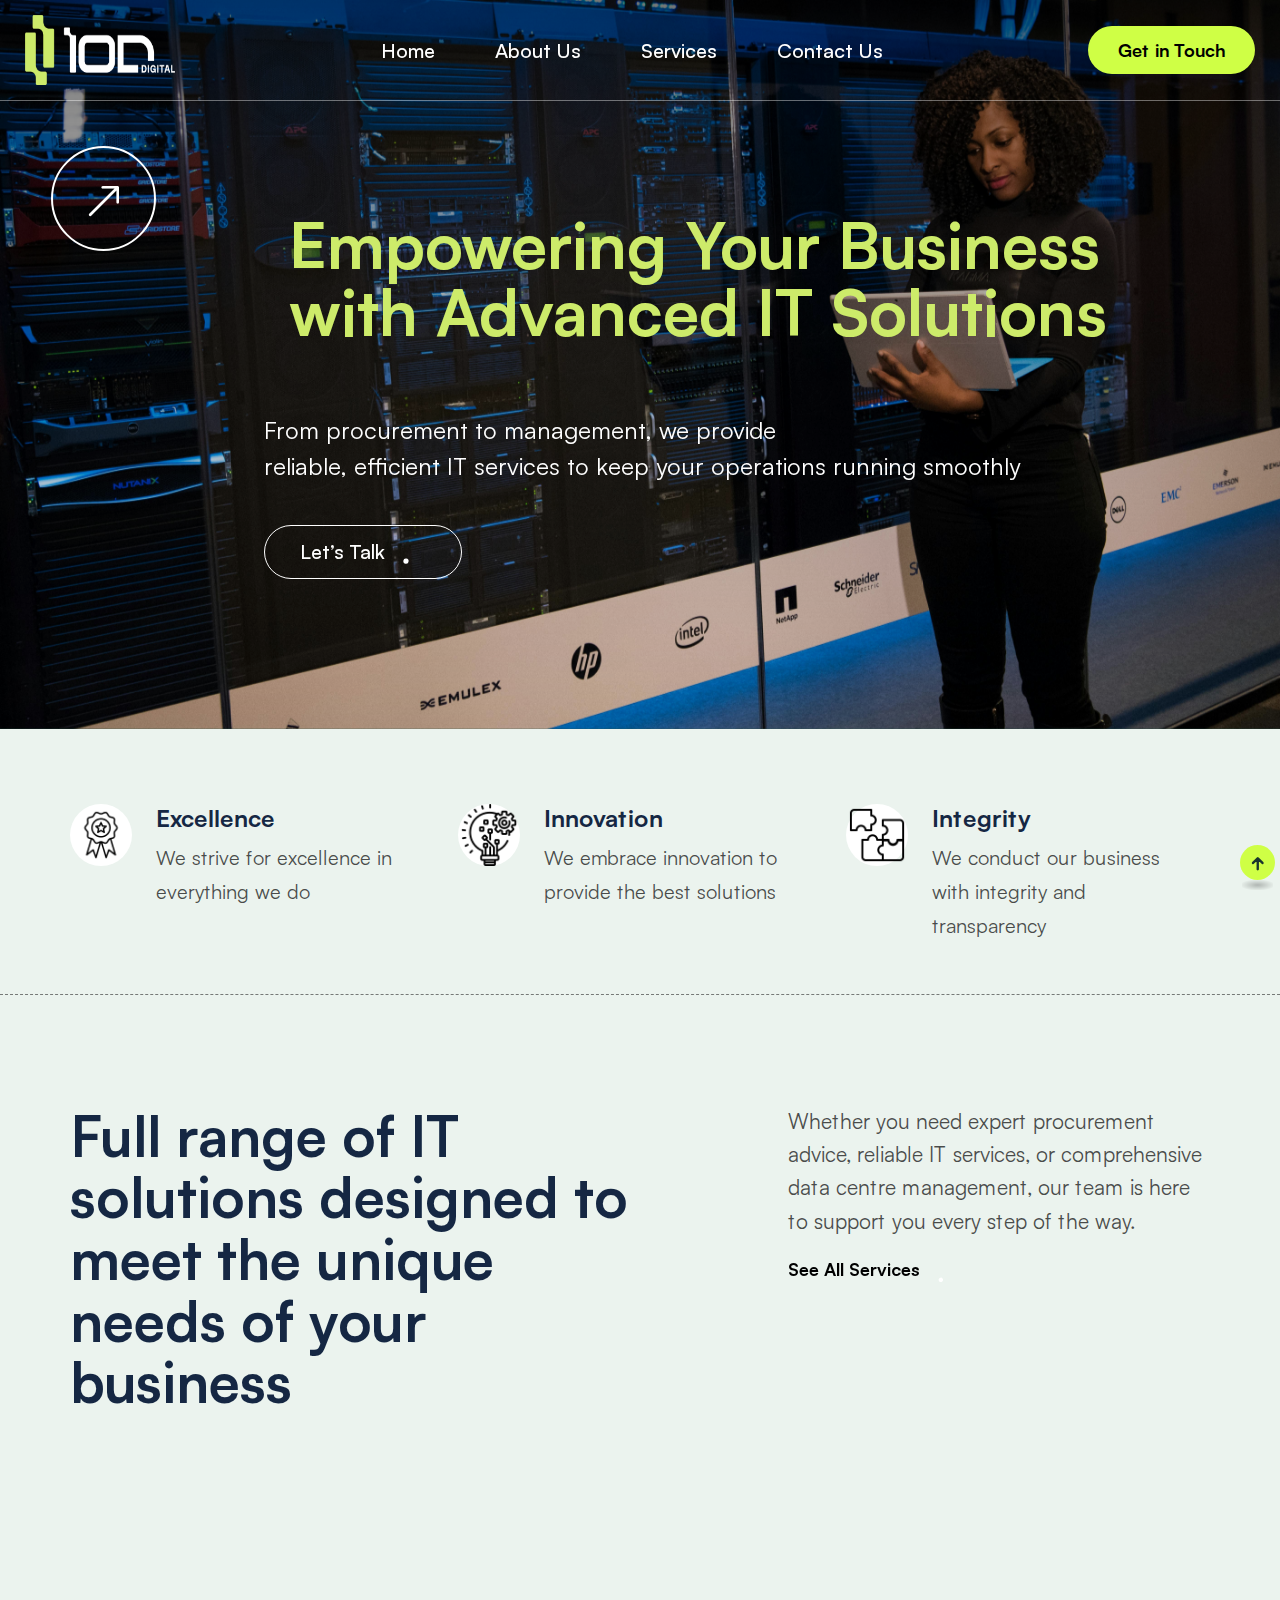
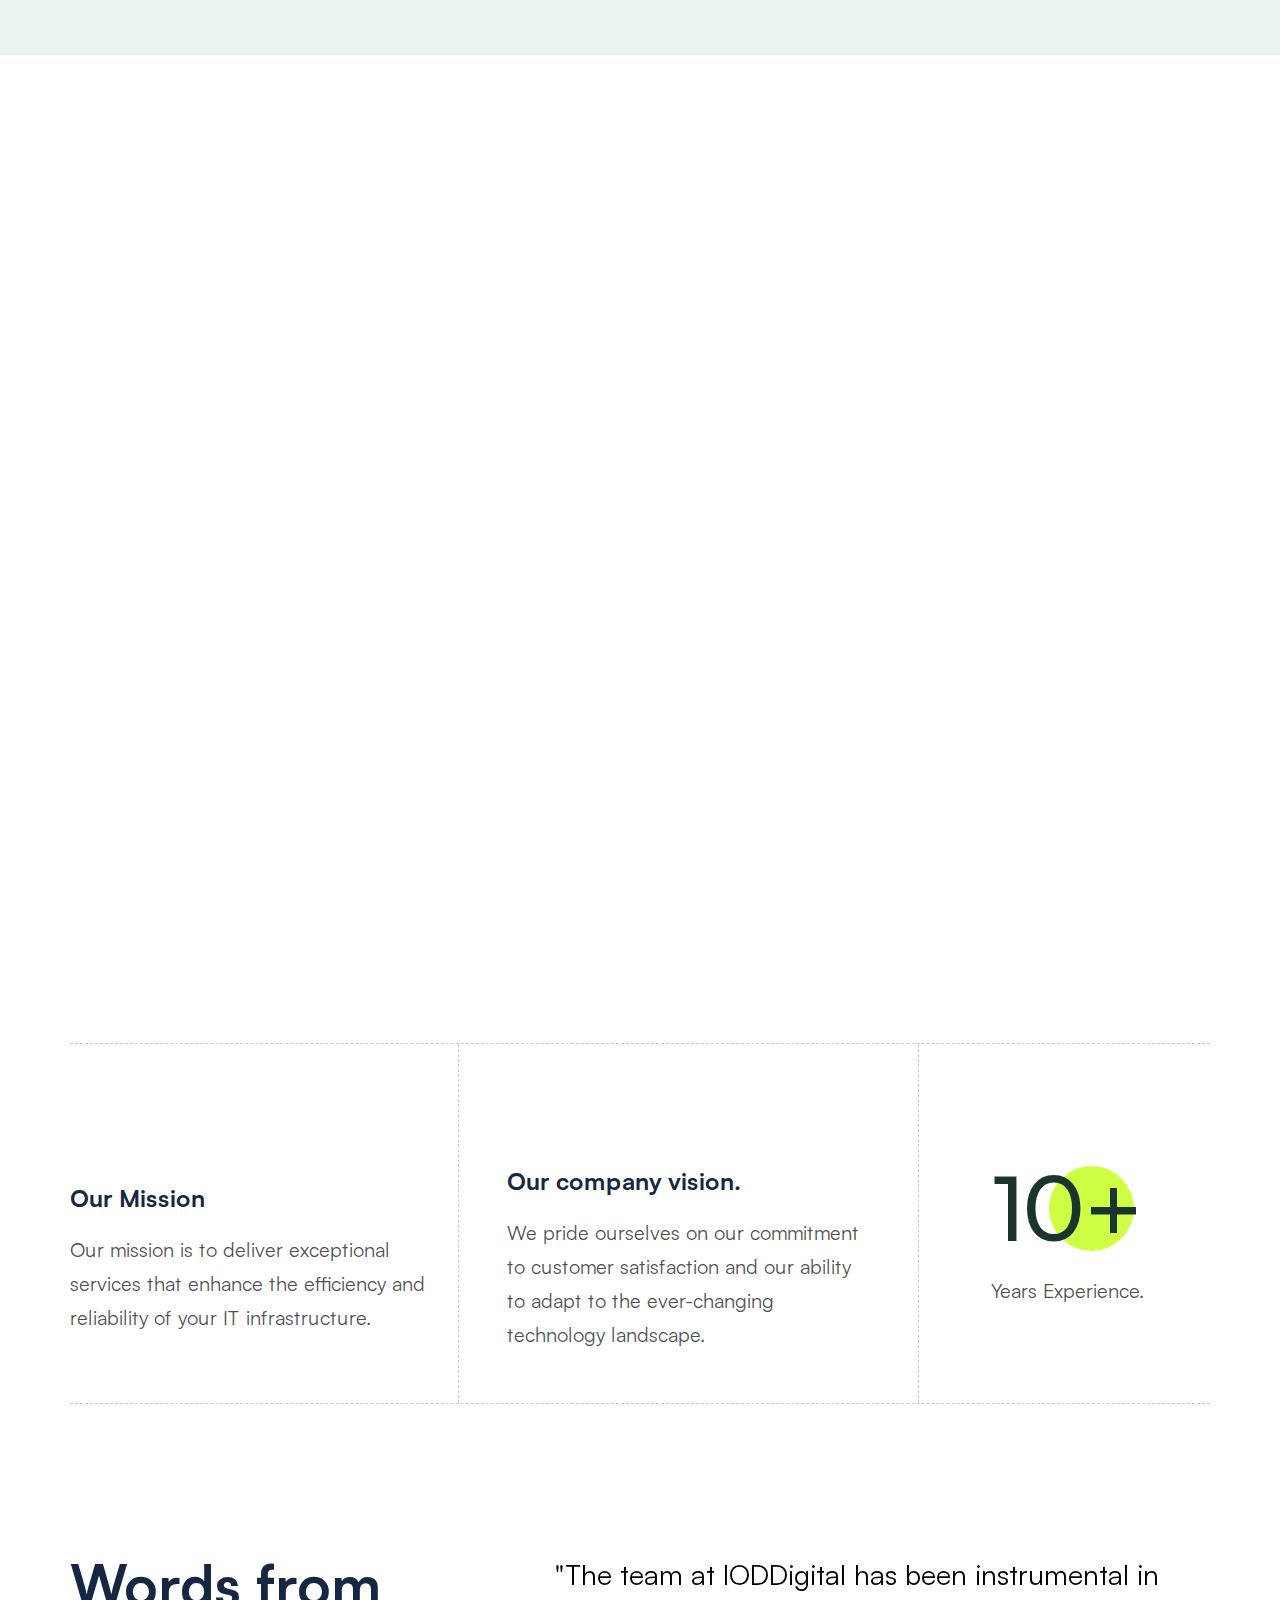
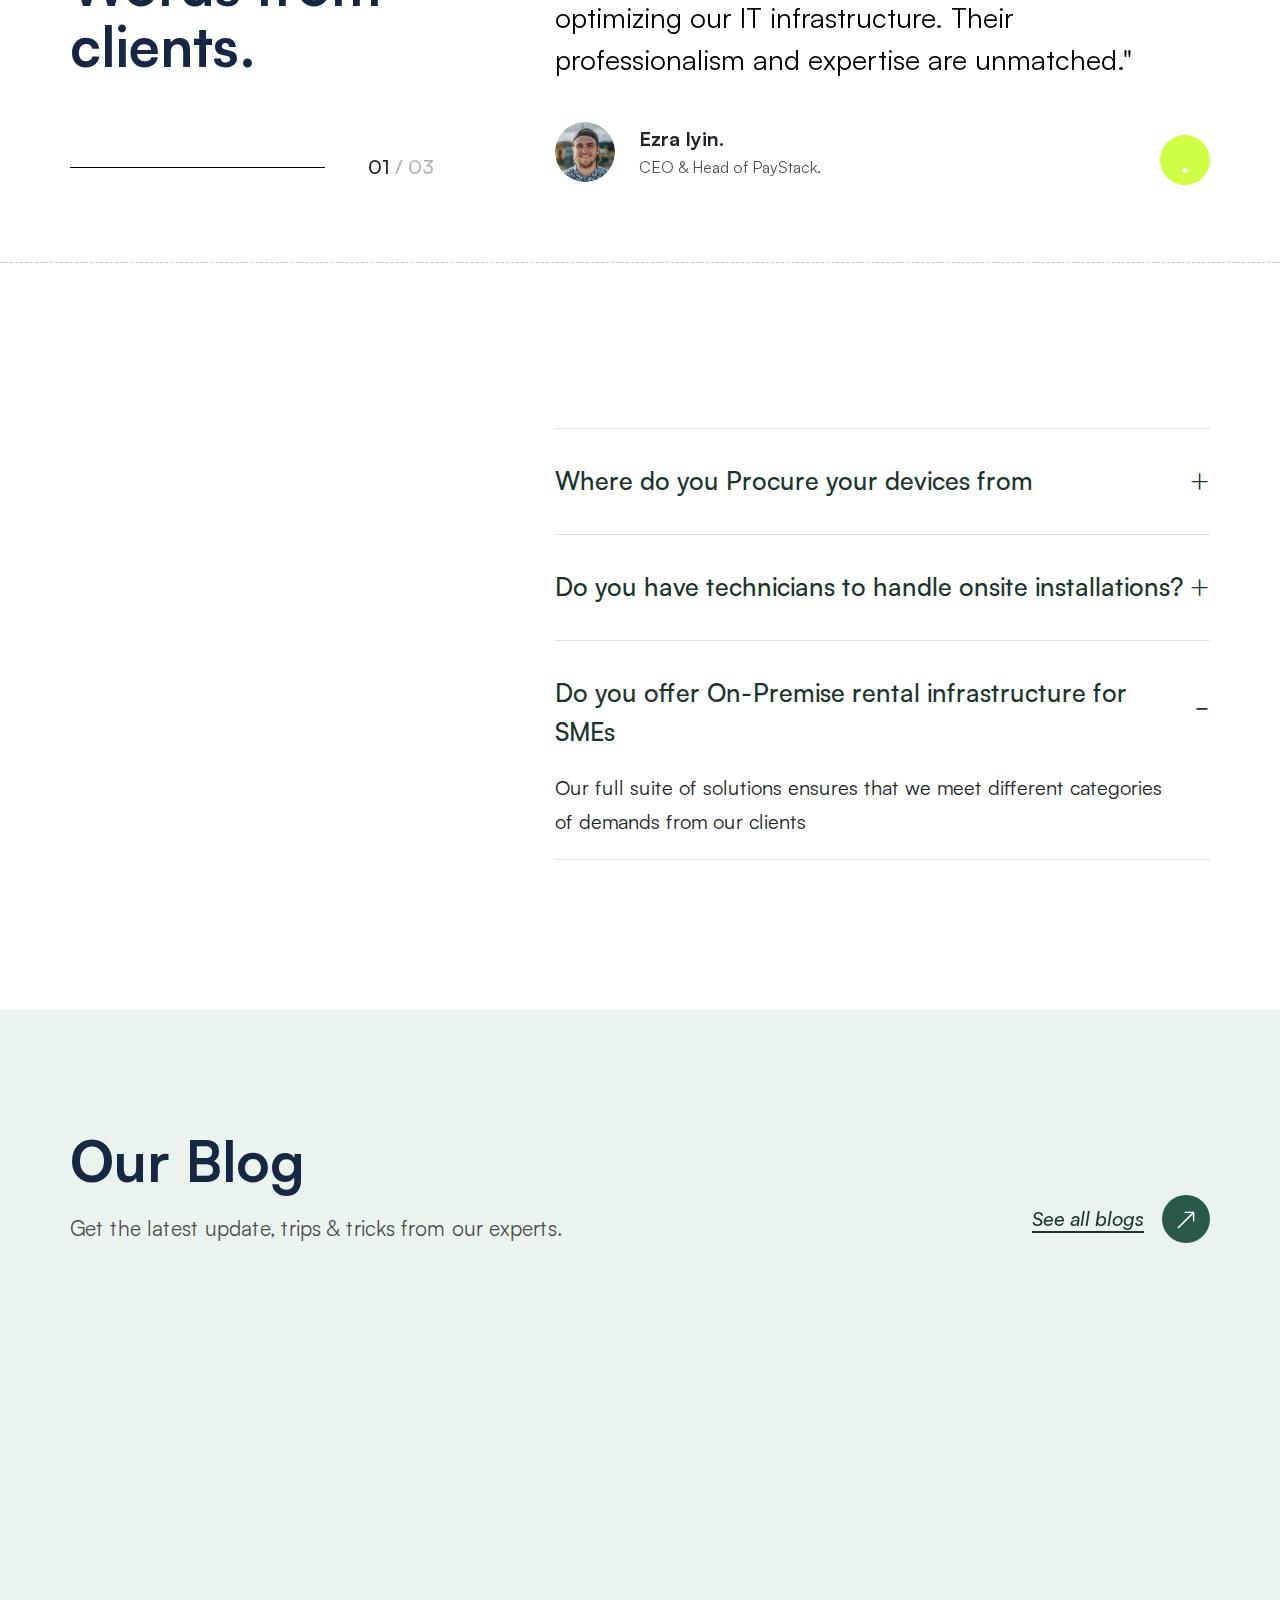
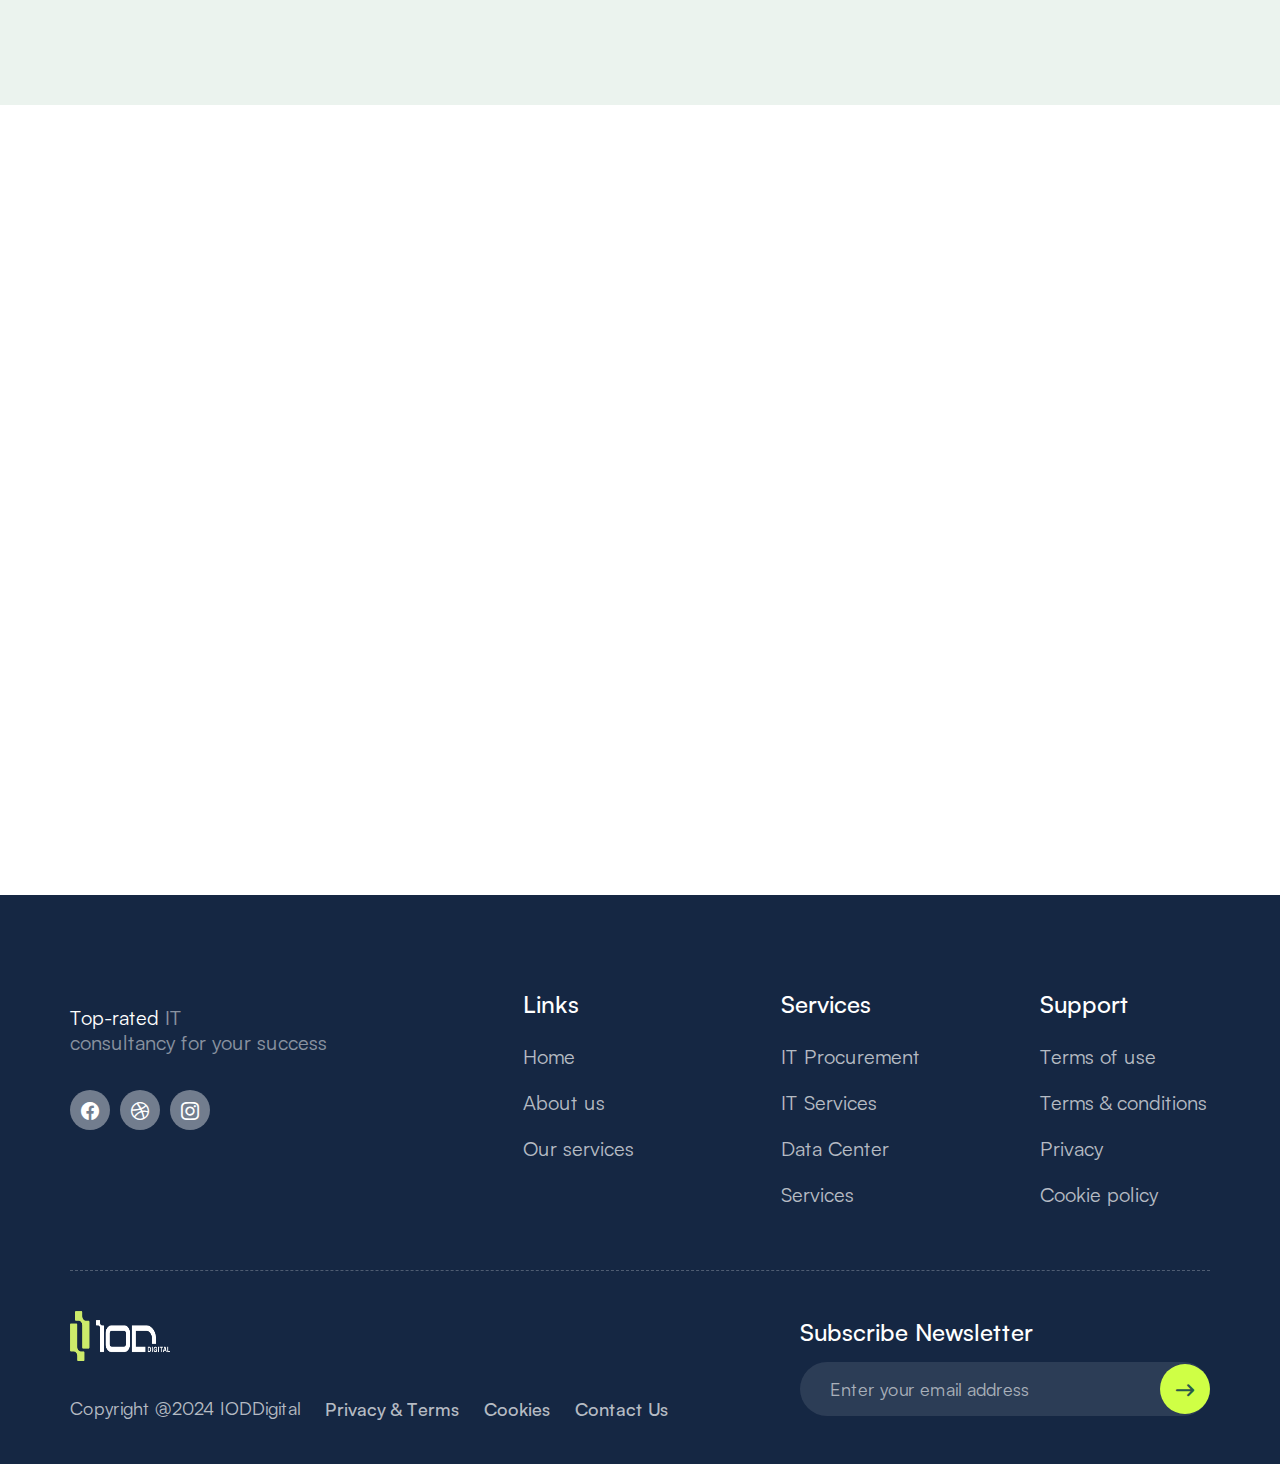
==== commit e364e72d: "FinalUpdate" ====
--- a/index.html
+++ b/index.html
@@ -34,7 +34,7 @@
 <link rel="preconnect" href="https://fonts.gstatic.com" crossorigin>
 <link href="https://fonts.googleapis.com/css2?family=Radio+Canada+Big:ital,wght@0,400..700;1,400..700&display=swap" rel="stylesheet">
 	<!-- Main style sheet -->
-	<link rel="stylesheet" type="text/css" href="css/style.css" media="all">
+	<link rel="stylesheet" type="text/css" href="css/style.min.css" media="all">
 	<!-- responsive style sheet -->
 	<link rel="stylesheet" type="text/css" href="css/responsive.css" media="all">
 
@@ -71,7 +71,7 @@
 						Digi
 					</span>
 					<span data-text-preloader="tal" class="letters-loading">
-						tals					</span>
+						tal					</span>
 				</div>
 			</div>
 		</div>
@@ -209,7 +209,7 @@
 					<div class="row">
 						<div class="col-lg-4 wow fadeInUp">
 							<div class="card-style-one d-flex w-100 mb-35">
-								<div class="icon tran3s rounded-circle d-flex align-items-center justify-content-center"><img src="images/lazy.svg" data-src="images/icon/icon_03.svg" alt="" class="lazy-img"></div>
+								<div class="icon tran3s rounded-circle d-flex align-items-center justify-content-center"><img src="images/icon/excellence.png" data-src="images/icon/icon_03.svg" alt="" class="lazy-img"></div>
 								<div class="text ps-4">
 									<h4 class="fw-bold">Excellence</h4>
 									<p class="pe-xl-4">We strive for excellence in everything we do</p>
@@ -219,7 +219,7 @@
 						</div>
 						<div class="col-lg-4 wow fadeInUp" data-wow-delay="0.1s">
 							<div class="card-style-one d-flex w-100 mb-35">
-								<div class="icon tran3s rounded-circle d-flex align-items-center justify-content-center"><img src="images/lazy.svg" data-src="images/icon/icon_04.svg" alt="" class="lazy-img"></div>
+								<div class="icon tran3s rounded-circle d-flex align-items-center justify-content-center"><img src="images/icon/innovation.png" data-src="images/icon/icon_04.svg" alt="" class="lazy-img"></div>
 								<div class="text ps-4">
 									<h4 class="fw-bold">Innovation</h4>
 									<p class="pe-xl-4">We embrace innovation to provide the best solutions</p>
@@ -229,7 +229,7 @@
 						</div>
 						<div class="col-lg-4 wow fadeInUp" data-wow-delay="0.2s">
 							<div class="card-style-one d-flex w-100 mb-35">
-								<div class="icon tran3s rounded-circle d-flex align-items-center justify-content-center"><img src="images/lazy.svg" data-src="images/icon/icon_05.svg" alt="" class="lazy-img"></div>
+								<div class="icon tran3s rounded-circle d-flex align-items-center justify-content-center"><img src="images/icon/integrity.png" data-src="images/icon/icon_05.svg" alt="" class="lazy-img"></div>
 								<div class="text ps-4">
 									<h4 class="fw-bold">Integrity</h4>
 									<p class="pe-xl-4">We conduct our business with integrity and transparency</p>
@@ -255,38 +255,38 @@
 					<div class="row justify-content-center">
 						<div class="col-lg-4 col-md-6 d-flex wow fadeInUp">
 							<div class="card-style-two vstack tran3s w-100 mt-30">
-								<img src="images/lazy.svg" data-src="images/icon/icon_06.svg" alt="" class="lazy-img icon me-auto">
+								<img src="images/icon/efficient.png" data-src="images/icon/icon_06.svg" alt="" class="lazy-img icon me-auto">
 								<h4 class="fw-bold mt-30 mb-25">IT Procurement 
 								</h4>
 								<!-- <p class="mb-20">Our IT procurement services ensure that you have the right hardware and software to meet your business needs.</p> -->
 								<p class="mb-20">Get the best resources and value for your investments with our proven procurement framework.</p>
 								
-								<a href="service-details.html" class="arrow-btn tran3s mt-auto stretched-link"><img src="images/lazy.svg" data-src="images/icon/icon_09.svg" alt="" class="lazy-img"></a>
+								<a href="IT-Procurement.html" class="arrow-btn tran3s mt-auto stretched-link"><img src="images/lazy.svg" data-src="images/icon/icon_09.svg" alt="" class="lazy-img"></a>
 							</div>
 							<!-- /.card-style-two -->
 						</div>
 						<div class="col-lg-4 col-md-6 d-flex wow fadeInUp" data-wow-delay="0.1s">
 							<div class="card-style-two vstack tran3s w-100 mt-30">
-								<img src="images/lazy.svg" data-src="images/icon/icon_07.svg" alt="" class="lazy-img icon me-auto">
+								<img src="images/icon/vendor.png" data-src="images/icon/icon_07.svg" alt="" class="lazy-img icon me-auto">
 								<h4 class="fw-bold mt-30 mb-25">IT Services 
 								</h4>
 								
 								<!-- <p class="mb-20">Our comprehensive IT services include commissioning, decommissioning, installation, networking, and maintenance.</p> -->
 								<p class="mb-20">Enjoy structured and reliable IT support that gives you control, predictability, and peace of mind.</p>
 								
-								<a href="service-details.html" class="arrow-btn tran3s mt-auto stretched-link"><img src="images/lazy.svg" data-src="images/icon/icon_09.svg" alt="" class="lazy-img"></a>
+								<a href="IT-Services.html" class="arrow-btn tran3s mt-auto stretched-link"><img src="images/lazy.svg" data-src="images/icon/icon_09.svg" alt="" class="lazy-img"></a>
 							</div>
 							<!-- /.card-style-two -->
 						</div>
 						<div class="col-lg-4 col-md-6 d-flex wow fadeInUp" data-wow-delay="0.2s">
 							<div class="card-style-two vstack tran3s w-100 mt-30">
-								<img src="images/lazy.svg" data-src="images/icon/icon_08.svg" alt="" class="lazy-img icon me-auto">
+								<img src="images/icon/networkManagement.png" data-src="images/icon/icon_08.svg" alt="" class="lazy-img icon me-auto">
 								<h4 class="fw-bold mt-30 mb-25">Datacenter Services
 								</h4>
 								
 								<!-- <p class="mb-20">From remote and on-site support to hardware recycling and server migration, our data centre services are designed to keep your operations running smoothly</p> -->
 								<p class="mb-20"> Enhance the performance and security of your systems with our expert data centre management. </p>
-								<a href="service-details.html" class="arrow-btn tran3s mt-auto stretched-link"><img src="images/lazy.svg" data-src="images/icon/icon_09.svg" alt="" class="lazy-img"></a>
+								<a href="Data-Center.html" class="arrow-btn tran3s mt-auto stretched-link"><img src="images/lazy.svg" data-src="images/icon/icon_09.svg" alt="" class="lazy-img"></a>
 							</div>
 							<!-- /.card-style-two -->
 						</div>
--- a/css/style.min.css
+++ b/css/style.min.css
@@ -0,0 +1,12 @@
+@import"../fonts/Satoshi/css/satoshi.css";@import"../fonts/ClashDisplay/css/clash-display.css";@import"../fonts/Magnita/Magnita.css";@import"../fonts/bootstrap-icons-1.10.2/font.css";::-webkit-scrollbar{width:5px}::-webkit-scrollbar-track{background:#fff}::-webkit-scrollbar-thumb{background:#19352d;border-radius:0}body{font-family:"Satoshi";font-weight:normal;font-size:20px;position:relative;color:rgba(0,0,0,.7)}.main-page-wrapper{overflow-x:hidden}.h1,h1,.h2,h2,.h3,h3,.h4,h4,.h5,h5,.h6,h6{font-weight:500;color:#152743}.h1,h1{font-size:85px;line-height:1.023em}.h2,h2{font-size:64px;line-height:1.1em}.h4,h4{font-size:24px}p{line-height:1.7em}.text-xl{font-size:28px;line-height:1.5em}.text-lg{font-size:24px;line-height:1.583em}.text-md{font-size:22px}hr{opacity:.09;margin:5px 0}.fw-600{font-weight:600}.fw-500{font-weight:500}.border-30{border-radius:30px}.border-40{border-radius:40px}.border-100{border-radius:100px}.shapes{position:absolute;z-index:-1}.light-bg{background-color:#edf1ee}.light-bg-deep{background-color:#ebf3ee}.font-magnita{font-family:"Magnita"}.light-bg-page-wrapper{background:#edf8eb}.color-deep{color:#1f5e59}.box-layout{margin:30px}.ctn-preloader{height:100%;position:fixed;left:0;top:0;width:100%;z-index:999999;background:#fff;display:flex;align-items:center;justify-content:center;flex-direction:column}.ctn-preloader .icon{animation:rotated 8s infinite linear}.ctn-preloader .txt-loading{-webkit-user-select:none;-moz-user-select:none;user-select:none;margin-top:30px}.ctn-preloader .txt-loading .letters-loading{font-family:"ClashDisplay";font-weight:500;letter-spacing:8px;display:inline-block;color:rgba(12,58,48,.12);position:relative;font-size:40px;line-height:30px}.ctn-preloader .txt-loading .letters-loading::before{animation:letters-loading 4s infinite;color:#0c3a30;content:attr(data-text-preloader);left:0;opacity:0;top:0;line-height:30px;position:absolute}.ctn-preloader .txt-loading .letters-loading:nth-child(2):before{animation-delay:.2s}.ctn-preloader .txt-loading .letters-loading:nth-child(3):before{animation-delay:.4s}.ctn-preloader .txt-loading .letters-loading:nth-child(4):before{animation-delay:.6s}.ctn-preloader .txt-loading .letters-loading:nth-child(5):before{animation-delay:.8s}.ctn-preloader .txt-loading .letters-loading:nth-child(6):before{animation-delay:1s}.ctn-preloader .txt-loading .letters-loading:nth-child(7):before{animation-delay:1.2s}.ctn-preloader .txt-loading .letters-loading:nth-child(8):before{animation-delay:1.4s}@keyframes spinner{to{transform:rotateZ(360deg)}}@keyframes letters-loading{0%,75%,100%{opacity:0;transform:rotateY(-90deg)}25%,50%{opacity:1;transform:rotateY(0deg)}}.scroll-top{width:35px;height:35px;line-height:32px;font-weight:900;position:fixed;bottom:20px;right:5px;z-index:99;text-align:center;color:#19352d;font-size:25px;cursor:pointer;border-radius:50%;background:#cfff45;transition:all .3s ease-in-out}.scroll-top:after{position:absolute;z-index:-1;content:"";top:100%;left:5%;height:10px;width:90%;opacity:1;background:radial-gradient(ellipse at center, rgba(0, 0, 0, 0.25) 0%, rgba(0, 0, 0, 0) 80%)}.tran3s{transition:all .3s ease-in-out}.tran4s{transition:all .4s ease-in-out}.tran5s{transition:all .5s ease-in-out}.tran6s{transition:all .6s ease-in-out}.btn-one{font-weight:700;font-size:18px;line-height:48px;padding:0 30px;text-align:center;border-radius:40px;color:#000;background-color:#cfff45;transition:all .3s ease-in-out 0s}.btn-one:hover{background-color:#29594b;color:#fff}.btn-two{font-weight:500;font-size:20px;color:#fff;line-height:52px;text-align:center;padding:0 35px;border:1px solid #fff;border-radius:50px;transition:all .3s ease-in-out 0s}.btn-two .icon{width:1.35em}.btn-two:hover{background:#29594b;border-color:#29594b}.btn-three{font-size:18px;font-weight:700;color:#000}.btn-three img{width:22px;margin-top:3px}.btn-three:hover span{text-decoration:underline}.btn-three.border-style{border:1px solid #000;border-radius:40px;padding:12px 25px;transition:all .3s ease-in-out 0s}.btn-three.border-style:hover{background-color:#d0ff45;border-color:#d0ff45}.btn-three.border-style:hover span{text-decoration:none}.btn-four{font-weight:700;font-size:18px;line-height:50px;padding:0 38px;text-align:center;border-radius:50px;color:#fff;background-color:#152743;transition:all .3s ease-in-out 0s}.btn-four:hover{background-color:#cfff45;color:#000}.btn-five .text{font-weight:500;font-style:italic;color:#19352d;text-decoration:underline}.btn-five .icon{width:48px;height:48px;background:#29594b;color:#fff;font-size:22px;margin-left:12px}.btn-five:hover .icon{background:#cfff45;color:#19352d}.btn-six{font-weight:700;font-size:18px;line-height:48px;padding:0 38px;text-align:center;border-radius:50px;color:#29594b;border:1px solid #29594b;transition:all .3s ease-in-out 0s}.btn-six:hover{background-color:#cfff45;border-color:#cfff45;color:#000}.btn-seven .text{font-weight:500;font-style:italic;color:#19352d}.btn-seven .icon{width:50px;height:50px;background:#29594b;margin-left:45px;position:relative}.btn-seven .icon:before{content:"";position:absolute;width:30px;height:2px;background:#29594b;left:-30px;top:50%}.btn-seven:hover .text{text-decoration:underline}.btn-eight .text{font-weight:700;font-size:18px;color:#19352d}.btn-eight .icon{width:45px;height:45px;border:1px solid #fff;font-size:20px;background:#29594b;color:#fff;margin-left:10px;transition:all .3s ease-in-out 0s}.btn-eight:hover .text{text-decoration:underline}.btn-eight:hover .icon{background:#cfff45;color:#19352d}.btn-nine{font-size:40px;width:105px;height:105px;color:#19352d;border:1px solid #29594b}.btn-nine:hover{background:#cfff45;border-color:#cfff45}.btn-ten{font-size:18px;font-weight:700;padding:0 35px;min-width:160px;text-align:center;background:#101010;color:#fff;line-height:50px}.btn-ten:hover{background:#29594b}.btn-eleven .text{font-weight:700;font-size:18px;color:#000}.btn-eleven .icon{width:45px;height:45px;background:#000;margin-left:38px;position:relative}.btn-eleven .icon img{width:30px}.btn-eleven .icon:before{content:"";position:absolute;width:26px;height:2px;background:#000;left:-26px;top:50%}.btn-eleven:hover .text{text-decoration:underline}.btn-eleven:hover .icon{background:#29594b}.btn-twelve{font-family:"ClashDisplay";font-weight:600;text-transform:uppercase;font-size:16px;line-height:50px;padding:0 30px;text-align:center;border-radius:40px;color:#000;background-color:#e6fd5a;transition:all .3s ease-in-out 0s}.btn-twelve:hover{background-color:#000;color:#fff}.btn-thirteen{font-family:"ClashDisplay";font-weight:600;text-transform:uppercase;font-size:16px;line-height:50px;padding:0 30px;text-align:center;border-radius:40px;color:#fff;min-width:175px;background-color:#202020;transition:all .3s ease-in-out 0s}.btn-thirteen:hover{background-color:#e6fd5a;color:#000}.btn-fourteen{width:50px;height:50px;border-radius:50%;font-size:20px;line-height:46px;text-align:center;color:#fff;background-color:#202020;transition:all .3s ease-in-out 0s}.btn-fourteen:hover{background-color:#e6fd5a;color:#000}.btn-fifteen{line-height:46px;border:2px solid #000;border-radius:40px;font-size:18px;font-weight:700;min-width:135px;padding:0 30px;text-align:center;color:#000;background-color:#dfff5e;transition:all .3s ease-in-out 0s}.btn-fifteen:hover{background-color:#000;color:#fff}.btn-sixteen{color:#000;font-weight:700;font-size:18px;padding:0 35px;line-height:50px;border:1px solid #000;position:relative;display:inline-block;background:#fff}.btn-sixteen:before{position:absolute;content:"";top:-14px;height:14px;width:calc(100% + 3px);left:6px;transform:skewX(-45deg);background:#000;transition:all .3s ease-in-out 0s}.btn-sixteen:after{position:absolute;content:"";right:-16px;height:calc(100% + 1px);width:15px;top:-7px;transform:skewY(-45deg);background:#000;transition:all .3s ease-in-out 0s}.btn-sixteen:hover{background:#dfff5e}.btn-seventeen{color:#000;font-weight:500;padding:0 30px;line-height:55px;border-radius:40px;background:#ffe86b}.btn-seventeen i{margin-left:8px}.btn-seventeen:hover{background:#dfff5e}.btn-eighteen{font-size:18px;color:#fff;font-weight:700;padding:0 38px;line-height:52px;border-radius:10px;background:#1f5e59;text-align:center}.btn-eighteen:hover{background:#cfff45;color:#19352d}.btn-nineteen{font-size:18px;color:#1f5e59;font-weight:700;padding:0 30px;line-height:50px;border:1px solid #1f5e59;border-radius:10px;text-align:center}.btn-nineteen:hover{background:#1f5e59;color:#fff}.btn-twenty{font-weight:500;text-transform:uppercase;font-size:16px;line-height:55px;padding:0 45px;text-align:center;border-radius:40px;color:#1f5e59;min-width:175px;background-color:#d0ff45;transition:all .3s ease-in-out 0s}.btn-twenty:hover{background-color:#e6fd5a;color:#000}.title-one .upper-title{font-weight:500;margin-bottom:14px;color:#46846a}.title-one h2{font-weight:700}.title-two .upper-title{font-weight:500;margin-bottom:5px;color:#1ca161}.title-two h2{font-size:72px;font-weight:700;line-height:1.027em;color:#0e3e2f}.title-two h2 span{color:#e6fd5a}.title-two .upper-title-two{text-transform:uppercase;font-size:18px;letter-spacing:2px;color:rgba(0,0,0,.4)}.title-three .upper-title{font-weight:700;letter-spacing:2px;font-size:14px;text-transform:uppercase;margin-bottom:15px;color:#1ca161}.title-three h2{font-weight:700;line-height:1.03em;color:#0e3e2f}.title-four h2{font-family:"Magnita";font-size:68px;line-height:1.323em;color:#000}*{margin:0;padding:0;box-sizing:border-box}a{text-decoration:none;display:inline-block;color:inherit}a:hover,a:focus,a:visited{text-decoration:none;outline:none}img{max-width:100%;display:block}button{border:none;outline:none;box-shadow:none;display:block;padding:0;cursor:pointer;background:rgba(0,0,0,0);color:inherit}button:focus{outline:none}input,textarea{outline:none;box-shadow:none;transition:all .3s ease-in-out}audio,video,canvas{max-width:100%}iframe{border:none !important}.style-none{list-style:none;padding-left:0;margin-bottom:0}.p0{padding:0 !important}.m0{margin:0 !important}.theme-mb-0{margin-bottom:0}.theme-pb-0{padding-bottom:0}.pt-5{padding-top:5px !important}.pt-10{padding-top:10px}.pt-15{padding-top:15px}.pt-20{padding-top:20px}.pt-25{padding-top:25px}.pt-30{padding-top:30px}.pt-35{padding-top:35px}.pt-40{padding-top:40px}.pt-45{padding-top:45px}.pt-50{padding-top:50px}.pt-55{padding-top:55px}.pt-60{padding-top:60px}.pt-65{padding-top:65px}.pt-70{padding-top:70px}.pt-75{padding-top:75px}.pt-80{padding-top:80px}.pt-85{padding-top:85px}.pt-90{padding-top:90px}.pt-95{padding-top:95px}.pt-100{padding-top:100px}.pt-110{padding-top:110px}.pt-120{padding-top:120px}.pt-130{padding-top:130px}.pt-140{padding-top:140px}.pt-150{padding-top:150px}.pt-160{padding-top:160px}.pt-170{padding-top:170px}.pt-180{padding-top:180px}.pt-190{padding-top:190px}.pt-200{padding-top:200px}.pt-225{padding-top:225px}.pt-250{padding-top:250px}.pt-300{padding-top:300px}.pt-350{padding-top:350px}.pb-5{padding-bottom:5px !important}.pb-10{padding-bottom:10px}.pb-15{padding-bottom:15px}.pb-20{padding-bottom:20px}.pb-25{padding-bottom:25px}.pb-30{padding-bottom:30px}.pb-35{padding-bottom:35px}.pb-40{padding-bottom:40px}.pb-45{padding-bottom:45px}.pb-50{padding-bottom:50px}.pb-55{padding-bottom:55px}.pb-60{padding-bottom:60px}.pb-65{padding-bottom:65px}.pb-70{padding-bottom:70px}.pb-75{padding-bottom:75px}.pb-80{padding-bottom:80px}.pb-85{padding-bottom:85px}.pb-90{padding-bottom:90px}.pb-95{padding-bottom:95px}.pb-100{padding-bottom:100px}.pb-110{padding-bottom:110px}.pb-120{padding-bottom:120px}.pb-130{padding-bottom:130px}.pb-140{padding-bottom:140px}.pb-150{padding-bottom:150px}.pb-160{padding-bottom:160px}.pb-170{padding-bottom:170px}.pb-180{padding-bottom:180px}.pb-190{padding-bottom:190px}.pb-200{padding-bottom:200px}.pb-225{padding-bottom:225px}.pb-250{padding-bottom:250px}.pb-300{padding-bottom:300px}.pb-350{padding-bottom:350px}.mt-5{margin-top:5px !important}.mt-10{margin-top:10px}.mt-15{margin-top:15px}.mt-20{margin-top:20px}.mt-25{margin-top:25px}.mt-30{margin-top:30px}.mt-35{margin-top:35px}.mt-40{margin-top:40px}.mt-45{margin-top:45px}.mt-50{margin-top:50px}.mt-55{margin-top:55px}.mt-60{margin-top:60px}.mt-65{margin-top:65px}.mt-70{margin-top:70px}.mt-75{margin-top:75px}.mt-80{margin-top:80px}.mt-85{margin-top:85px}.mt-90{margin-top:90px}.mt-95{margin-top:95px}.mt-100{margin-top:100px}.mt-110{margin-top:110px}.mt-120{margin-top:120px}.mt-130{margin-top:130px}.mt-140{margin-top:140px}.mt-150{margin-top:150px}.mt-160{margin-top:160px}.mt-170{margin-top:170px}.mt-180{margin-top:180px}.mt-190{margin-top:190px}.mt-200{margin-top:200px}.mt-225{margin-top:225px}.mt-250{margin-top:250px}.mt-300{margin-top:300px}.mt-350{margin-top:350px}.mb-5{margin-bottom:5px !important}.mb-10{margin-bottom:10px}.mb-15{margin-bottom:15px}.mb-20{margin-bottom:20px}.mb-25{margin-bottom:25px}.mb-30{margin-bottom:30px}.mb-35{margin-bottom:35px}.mb-40{margin-bottom:40px}.mb-45{margin-bottom:45px}.mb-50{margin-bottom:50px}.mb-55{margin-bottom:55px}.mb-60{margin-bottom:60px}.mb-65{margin-bottom:65px}.mb-70{margin-bottom:70px}.mb-75{margin-bottom:75px}.mb-80{margin-bottom:80px}.mb-85{margin-bottom:85px}.mb-90{margin-bottom:90px}.mb-95{margin-bottom:95px}.mb-100{margin-bottom:100px}.mb-110{margin-bottom:110px}.mb-120{margin-bottom:120px}.mb-130{margin-bottom:130px}.mb-140{margin-bottom:140px}.mb-150{margin-bottom:150px}.mb-160{margin-bottom:160px}.mb-170{margin-bottom:170px}.mb-180{margin-bottom:180px}.mb-190{margin-bottom:190px}.mb-200{margin-bottom:200px}.mb-225{margin-bottom:225px}.mb-250{margin-bottom:250px}.mb-300{margin-bottom:300px}.mb-350{margin-bottom:350px}@media(max-width: 1399px){.xl-p0{padding:0 !important}.xl-m0{margin:0 !important}.xl-pt-10{padding-top:10px !important}.xl-pt-20{padding-top:20px !important}.xl-pt-30{padding-top:30px !important}.xl-pt-40{padding-top:40px !important}.xl-pt-50{padding-top:50px !important}.xl-pt-60{padding-top:60px !important}.xl-pt-70{padding-top:70px !important}.xl-pt-80{padding-top:80px !important}.xl-pt-90{padding-top:90px !important}.xl-pt-100{padding-top:100px !important}.xl-pt-110{padding-top:110px !important}.xl-pt-120{padding-top:120px !important}.xl-pt-130{padding-top:130px !important}.xl-pt-140{padding-top:140px !important}.xl-pt-150{padding-top:150px !important}.xl-pt-200{padding-top:200px !important}.xl-pb-10{padding-bottom:10px !important}.xl-pb-20{padding-bottom:20px !important}.xl-pb-30{padding-bottom:30px !important}.xl-pb-40{padding-bottom:40px !important}.xl-pb-50{padding-bottom:50px !important}.xl-pb-60{padding-bottom:60px !important}.xl-pb-70{padding-bottom:70px !important}.xl-pb-80{padding-bottom:80px !important}.xl-pb-90{padding-bottom:90px !important}.xl-pb-100{padding-bottom:100px !important}.xl-pb-110{padding-bottom:110px !important}.xl-pb-120{padding-bottom:120px !important}.xl-pb-130{padding-bottom:130px !important}.xl-pb-140{padding-bottom:140px !important}.xl-pb-150{padding-bottom:150px !important}.xl-pb-200{padding-bottom:200px !important}.xl-mt-10{margin-top:10px !important}.xl-mt-20{margin-top:20px !important}.xl-mt-30{margin-top:30px !important}.xl-mt-40{margin-top:40px !important}.xl-mt-50{margin-top:50px !important}.xl-mt-60{margin-top:60px !important}.xl-mt-70{margin-top:70px !important}.xl-mt-80{margin-top:80px !important}.xl-mt-90{margin-top:90px !important}.xl-mt-100{margin-top:100px !important}.xl-mt-110{margin-top:110px !important}.xl-mt-120{margin-top:120px !important}.xl-mt-130{margin-top:130px !important}.xl-mt-140{margin-top:140px !important}.xl-mt-150{margin-top:150px !important}.xl-mt-200{margin-top:200px !important}.xl-mb-10{margin-bottom:10px !important}.xl-mb-20{margin-bottom:20px !important}.xl-mb-30{margin-bottom:30px !important}.xl-mb-40{margin-bottom:40px !important}.xl-mb-50{margin-bottom:50px !important}.xl-mb-60{margin-bottom:60px !important}.xl-mb-70{margin-bottom:70px !important}.xl-mb-80{margin-bottom:80px !important}.xl-mb-90{margin-bottom:90px !important}.xl-mb-100{margin-bottom:100px !important}.xl-mb-110{margin-bottom:110px !important}.xl-mb-120{margin-bottom:120px !important}.xl-mb-130{margin-bottom:130px !important}.xl-mb-140{margin-bottom:140px !important}.xl-mb-150{margin-bottom:150px !important}.xl-mb-200{margin-bottom:200px !important}}@media(max-width: 1199px){.lg-p0{padding:0 !important}.lg-m0{margin:0 !important}.lg-pt-10{padding-top:10px !important}.lg-pt-20{padding-top:20px !important}.lg-pt-30{padding-top:30px !important}.lg-pt-40{padding-top:40px !important}.lg-pt-50{padding-top:50px !important}.lg-pt-60{padding-top:60px !important}.lg-pt-70{padding-top:70px !important}.lg-pt-80{padding-top:80px !important}.lg-pt-90{padding-top:90px !important}.lg-pt-100{padding-top:100px !important}.lg-pt-110{padding-top:110px !important}.lg-pt-120{padding-top:120px !important}.lg-pt-130{padding-top:130px !important}.lg-pt-140{padding-top:140px !important}.lg-pt-150{padding-top:150px !important}.lg-pt-200{padding-top:200px !important}.lg-pb-10{padding-bottom:10px !important}.lg-pb-20{padding-bottom:20px !important}.lg-pb-30{padding-bottom:30px !important}.lg-pb-40{padding-bottom:40px !important}.lg-pb-50{padding-bottom:50px !important}.lg-pb-60{padding-bottom:60px !important}.lg-pb-70{padding-bottom:70px !important}.lg-pb-80{padding-bottom:80px !important}.lg-pb-90{padding-bottom:90px !important}.lg-pb-100{padding-bottom:100px !important}.lg-pb-110{padding-bottom:110px !important}.lg-pb-120{padding-bottom:120px !important}.lg-pb-130{padding-bottom:130px !important}.lg-pb-140{padding-bottom:140px !important}.lg-pb-150{padding-bottom:150px !important}.lg-pb-200{padding-bottom:200px !important}.lg-mt-10{margin-top:10px !important}.lg-mt-20{margin-top:20px !important}.lg-mt-30{margin-top:30px !important}.lg-mt-40{margin-top:40px !important}.lg-mt-50{margin-top:50px !important}.lg-mt-60{margin-top:60px !important}.lg-mt-70{margin-top:70px !important}.lg-mt-80{margin-top:80px !important}.lg-mt-90{margin-top:90px !important}.lg-mt-100{margin-top:100px !important}.lg-mt-110{margin-top:110px !important}.lg-mt-120{margin-top:120px !important}.lg-mt-130{margin-top:130px !important}.lg-mt-140{margin-top:140px !important}.lg-mt-150{margin-top:150px !important}.lg-mt-200{margin-top:200px !important}.lg-mb-10{margin-bottom:10px !important}.lg-mb-20{margin-bottom:20px !important}.lg-mb-30{margin-bottom:30px !important}.lg-mb-40{margin-bottom:40px !important}.lg-mb-50{margin-bottom:50px !important}.lg-mb-60{margin-bottom:60px !important}.lg-mb-70{margin-bottom:70px !important}.lg-mb-80{margin-bottom:80px !important}.lg-mb-90{margin-bottom:90px !important}.lg-mb-100{margin-bottom:100px !important}.lg-mb-110{margin-bottom:110px !important}.lg-mb-120{margin-bottom:120px !important}.lg-mb-130{margin-bottom:130px !important}.lg-mb-140{margin-bottom:140px !important}.lg-mb-150{margin-bottom:150px !important}.lg-mb-200{margin-bottom:200px !important}}@media(max-width: 991px){.md-p0{padding:0 !important}.md-m0{margin:0 !important}.md-pt-10{padding-top:10px !important}.md-pt-20{padding-top:20px !important}.md-pt-30{padding-top:30px !important}.md-pt-40{padding-top:40px !important}.md-pt-50{padding-top:50px !important}.md-pt-60{padding-top:60px !important}.md-pt-70{padding-top:70px !important}.md-pt-80{padding-top:80px !important}.md-pt-90{padding-top:90px !important}.md-pt-100{padding-top:100px !important}.md-pt-110{padding-top:110px !important}.md-pt-120{padding-top:120px !important}.md-pt-130{padding-top:130px !important}.md-pt-140{padding-top:140px !important}.md-pt-150{padding-top:150px !important}.md-pt-200{padding-top:200px !important}.md-pb-10{padding-bottom:10px !important}.md-pb-20{padding-bottom:20px !important}.md-pb-30{padding-bottom:30px !important}.md-pb-40{padding-bottom:40px !important}.md-pb-50{padding-bottom:50px !important}.md-pb-60{padding-bottom:60px !important}.md-pb-70{padding-bottom:70px !important}.md-pb-80{padding-bottom:80px !important}.md-pb-90{padding-bottom:90px !important}.md-pb-100{padding-bottom:100px !important}.md-pb-110{padding-bottom:110px !important}.md-pb-120{padding-bottom:120px !important}.md-pb-130{padding-bottom:130px !important}.md-pb-140{padding-bottom:140px !important}.md-pb-150{padding-bottom:150px !important}.md-pb-200{padding-bottom:200px !important}.md-mt-10{margin-top:10px !important}.md-mt-20{margin-top:20px !important}.md-mt-30{margin-top:30px !important}.md-mt-40{margin-top:40px !important}.md-mt-50{margin-top:50px !important}.md-mt-60{margin-top:60px !important}.md-mt-70{margin-top:70px !important}.md-mt-80{margin-top:80px !important}.md-mt-90{margin-top:90px !important}.md-mt-100{margin-top:100px !important}.md-mt-110{margin-top:110px !important}.md-mt-120{margin-top:120px !important}.md-mt-130{margin-top:130px !important}.md-mt-140{margin-top:140px !important}.md-mt-150{margin-top:150px !important}.md-mt-200{margin-top:200px !important}.md-mb-10{margin-bottom:10px !important}.md-mb-20{margin-bottom:20px !important}.md-mb-30{margin-bottom:30px !important}.md-mb-40{margin-bottom:40px !important}.md-mb-50{margin-bottom:50px !important}.md-mb-60{margin-bottom:60px !important}.md-mb-70{margin-bottom:70px !important}.md-mb-80{margin-bottom:80px !important}.md-mb-90{margin-bottom:90px !important}.md-mb-100{margin-bottom:100px !important}.md-mb-110{margin-bottom:110px !important}.md-mb-120{margin-bottom:120px !important}.md-mb-130{margin-bottom:130px !important}.md-mb-140{margin-bottom:140px !important}.md-mb-150{margin-bottom:150px !important}.md-mb-200{margin-bottom:200px !important}}@media(max-width: 767px){.sm-p0{padding:0 !important}.sm-m0{margin:0 !important}.sm-pt-10{padding-top:10px !important}.sm-pt-20{padding-top:20px !important}.sm-pt-30{padding-top:30px !important}.sm-pt-40{padding-top:40px !important}.sm-pt-50{padding-top:50px !important}.sm-pt-60{padding-top:60px !important}.sm-pt-70{padding-top:70px !important}.sm-pt-80{padding-top:80px !important}.sm-pt-90{padding-top:90px !important}.sm-pt-100{padding-top:100px !important}.sm-pt-110{padding-top:110px !important}.sm-pt-120{padding-top:120px !important}.sm-pt-130{padding-top:130px !important}.sm-pt-140{padding-top:140px !important}.sm-pt-150{padding-top:150px !important}.sm-pt-200{padding-top:200px !important}.sm-pb-10{padding-bottom:10px !important}.sm-pb-20{padding-bottom:20px !important}.sm-pb-30{padding-bottom:30px !important}.sm-pb-40{padding-bottom:40px !important}.sm-pb-50{padding-bottom:50px !important}.sm-pb-60{padding-bottom:60px !important}.sm-pb-70{padding-bottom:70px !important}.sm-pb-80{padding-bottom:80px !important}.sm-pb-90{padding-bottom:90px !important}.sm-pb-100{padding-bottom:100px !important}.sm-pb-110{padding-bottom:110px !important}.sm-pb-120{padding-bottom:120px !important}.sm-pb-130{padding-bottom:130px !important}.sm-pb-140{padding-bottom:140px !important}.sm-pb-150{padding-bottom:150px !important}.sm-pb-200{padding-bottom:200px !important}.sm-mt-10{margin-top:10px !important}.sm-mt-20{margin-top:20px !important}.sm-mt-30{margin-top:30px !important}.sm-mt-40{margin-top:40px !important}.sm-mt-50{margin-top:50px !important}.sm-mt-60{margin-top:60px !important}.sm-mt-70{margin-top:70px !important}.sm-mt-80{margin-top:80px !important}.sm-mt-90{margin-top:90px !important}.sm-mt-100{margin-top:100px !important}.sm-mt-110{margin-top:110px !important}.sm-mt-120{margin-top:120px !important}.sm-mt-130{margin-top:130px !important}.sm-mt-140{margin-top:140px !important}.sm-mt-150{margin-top:150px !important}.sm-mt-200{margin-top:200px !important}.sm-mb-10{margin-bottom:10px !important}.sm-mb-20{margin-bottom:20px !important}.sm-mb-30{margin-bottom:30px !important}.sm-mb-40{margin-bottom:40px !important}.sm-mb-50{margin-bottom:50px !important}.sm-mb-60{margin-bottom:60px !important}.sm-mb-70{margin-bottom:70px !important}.sm-mb-80{margin-bottom:80px !important}.sm-mb-90{margin-bottom:90px !important}.sm-mb-100{margin-bottom:100px !important}.sm-mb-110{margin-bottom:110px !important}.sm-mb-120{margin-bottom:120px !important}.sm-mb-130{margin-bottom:130px !important}.sm-mb-140{margin-bottom:140px !important}.sm-mb-150{margin-bottom:150px !important}.sm-mb-200{margin-bottom:200px !important}}@media(max-width: 575px){.xs-p0{padding:0 !important}.xs-m0{margin:0 !important}.xs-pt-10{padding-top:10px !important}.xs-pt-20{padding-top:20px !important}.xs-pt-30{padding-top:30px !important}.xs-pt-40{padding-top:40px !important}.xs-pt-50{padding-top:50px !important}.xs-pt-60{padding-top:60px !important}.xs-pt-70{padding-top:70px !important}.xs-pt-80{padding-top:80px !important}.xs-pt-90{padding-top:90px !important}.xs-pt-100{padding-top:100px !important}.xs-pt-110{padding-top:110px !important}.xs-pt-120{padding-top:120px !important}.xs-pt-130{padding-top:130px !important}.xs-pt-140{padding-top:140px !important}.xs-pt-150{padding-top:150px !important}.xs-pt-200{padding-top:200px !important}.xs-pb-10{padding-bottom:10px !important}.xs-pb-20{padding-bottom:20px !important}.xs-pb-30{padding-bottom:30px !important}.xs-pb-40{padding-bottom:40px !important}.xs-pb-50{padding-bottom:50px !important}.xs-pb-60{padding-bottom:60px !important}.xs-pb-70{padding-bottom:70px !important}.xs-pb-80{padding-bottom:80px !important}.xs-pb-90{padding-bottom:90px !important}.xs-pb-100{padding-bottom:100px !important}.xs-pb-110{padding-bottom:110px !important}.xs-pb-120{padding-bottom:120px !important}.xs-pb-130{padding-bottom:130px !important}.xs-pb-140{padding-bottom:140px !important}.xs-pb-150{padding-bottom:150px !important}.xs-pb-200{padding-bottom:200px !important}.xs-mt-10{margin-top:10px !important}.xs-mt-20{margin-top:20px !important}.xs-mt-30{margin-top:30px !important}.xs-mt-40{margin-top:40px !important}.xs-mt-50{margin-top:50px !important}.xs-mt-60{margin-top:60px !important}.xs-mt-70{margin-top:70px !important}.xs-mt-80{margin-top:80px !important}.xs-mt-90{margin-top:90px !important}.xs-mt-100{margin-top:100px !important}.xs-mt-110{margin-top:110px !important}.xs-mt-120{margin-top:120px !important}.xs-mt-130{margin-top:130px !important}.xs-mt-140{margin-top:140px !important}.xs-mt-150{margin-top:150px !important}.xs-mt-200{margin-top:200px !important}.xs-mb-10{margin-bottom:10px !important}.xs-mb-20{margin-bottom:20px !important}.xs-mb-30{margin-bottom:30px !important}.xs-mb-40{margin-bottom:40px !important}.xs-mb-50{margin-bottom:50px !important}.xs-mb-60{margin-bottom:60px !important}.xs-mb-70{margin-bottom:70px !important}.xs-mb-80{margin-bottom:80px !important}.xs-mb-90{margin-bottom:90px !important}.xs-mb-100{margin-bottom:100px !important}.xs-mb-110{margin-bottom:110px !important}.xs-mb-120{margin-bottom:120px !important}.xs-mb-130{margin-bottom:130px !important}.xs-mb-140{margin-bottom:140px !important}.xs-mb-150{margin-bottom:150px !important}.xs-mb-200{margin-bottom:200px !important}}.theme-main-menu{background:#fff;position:relative;z-index:999;padding:18px 40px;transition:all .4s ease-in-out 0s}.theme-main-menu.menu-overlay{position:absolute;top:0;right:0;left:0;background:rgba(0,0,0,0)}.theme-main-menu.fixed{position:fixed;left:0;right:0;padding-top:5px;padding-bottom:5px;background:#fff;box-shadow:0 13px 35px -12px rgba(35,35,35,.1)}.theme-main-menu .navbar-toggler{width:48px;height:44px;padding:0;box-shadow:none;position:relative;z-index:99;border:none;background:#cfff45}.theme-main-menu.menu-style-three .navbar-toggler{background:#000}.theme-main-menu.menu-style-four .navbar-toggler{background:#e6fd5a}.theme-main-menu.menu-style-five .navbar-toggler{background:#dfff5e}.theme-main-menu .navbar-toggler:focus{box-shadow:none}.theme-main-menu .navbar-toggler::before,.theme-main-menu .navbar-toggler::after{content:"";position:absolute;top:50%;left:11px;width:26px;height:2px;pointer-events:none;transition:transform .25s;transform-origin:50% 50%;background:#29594b}.theme-main-menu .navbar-toggler span{position:absolute;left:11px;overflow:hidden;width:26px;height:2px;margin-top:-1px;text-indent:200%;transition:opacity .25s;background:#29594b}.theme-main-menu.menu-style-three .navbar-toggler:before,.theme-main-menu.menu-style-three .navbar-toggler:after,.theme-main-menu.menu-style-three .navbar-toggler span{background:#fff}.theme-main-menu .navbar-toggler::before{transform:translate3d(0, -9px, 0) scale3d(1, 1, 1)}.theme-main-menu .navbar-toggler::after{transform:translate3d(0, 8px, 0) scale3d(1, 1, 1)}.theme-main-menu .navbar-toggler[aria-expanded=true] span{opacity:0}.theme-main-menu .navbar-toggler[aria-expanded=true]::before{transform:rotate3d(0, 0, 1, 45deg)}.theme-main-menu .navbar-toggler[aria-expanded=true]::after{transform:rotate3d(0, 0, 1, -45deg)}.theme-main-menu .nav-item .nav-link{font-family:"Satoshi";font-weight:500;font-size:20px;line-height:initial;color:#000;padding:20px 0;margin:0 30px;position:relative;transition:all .2s ease-in-out 0s}.theme-main-menu .nav-item:hover .nav-link{color:#0c3a30}.theme-main-menu.white-vr .nav-item .nav-link{color:#fff}.theme-main-menu.white-vr .nav-item:hover .nav-link{color:#cfff45}.theme-main-menu.white-vr.fixed{background:#152743;border:none}.theme-main-menu.menu-style-one{border-bottom:1px solid rgba(255,255,255,.4)}.theme-main-menu.menu-style-two{padding:0;background:#edf1ee}.theme-main-menu.menu-style-two .info-row{padding-top:12px;padding-bottom:12px;overflow:hidden}.theme-main-menu.menu-style-two .gap-fix{padding-left:40px;padding-right:40px}.theme-main-menu.menu-style-two .greetings{font-size:18px;color:#19352d}.theme-main-menu.menu-style-two .contact-info{margin:0 -15px}.theme-main-menu.menu-style-two .contact-info li{padding:0 15px}.theme-main-menu.menu-style-two .contact-info li a{font-size:18px;color:#19352d}.theme-main-menu.menu-style-two .contact-info li a:hover{text-decoration:underline}.theme-main-menu.menu-style-two .inner-content{padding-top:8px;padding-bottom:8px;border-top:1px solid #e0e0e0;border-bottom:1px solid #e0e0e0}.theme-main-menu.menu-style-two.fixed .info-row{display:none}.theme-main-menu.menu-style-five{background:#000;padding:0}.theme-main-menu.menu-style-five .inner-content{background:#fff;border-radius:30px;padding:18px 40px}.theme-main-menu.menu-style-six .nav-item .nav-link{color:#044f3b}.theme-main-menu.menu-style-six .nav-item:hover .nav-link{color:#0c3a30}.navbar .dropdown-menu .dropdown-item{text-transform:capitalize;line-height:35px;color:#19352d;font-size:18px;background:rgba(0,0,0,0);position:relative;transition:all .2s ease-in-out 0s}.navbar .dropdown-menu .dropdown-item span{position:relative}.navbar .dropdown-menu .dropdown-item span:before{content:"";position:absolute;left:0;bottom:-2px;width:100%;height:1px;background:#0c3a30;transform:scale(0, 1);transform-origin:0 0;transition:all .2s ease-in-out 0s}.navbar .dropdown-menu .dropdown-item:hover span:before,.navbar .dropdown-menu .dropdown-item.active span:before{transform:scale(1)}.theme-main-menu .navbar{position:static}.navbar [class*=mega-dropdown] .dropdown-menu{padding:0 0 15px;margin:0;right:0}.navbar .mega-dropdown-sm .dropdown-menu{min-width:600px;left:0;padding:10px}.navbar [class*=mega-dropdown] .menu-column{padding:5px 0}.navbar [class*=mega-dropdown] .menu-column .mega-menu-title{font-family:"Satoshi";font-size:14px;font-weight:500;color:#e6fd5a;display:inline-block;position:relative;margin:0 0 5px;padding-left:15px}.theme-main-menu .login-btn-one a{color:#000}.theme-main-menu .login-btn-one a:hover{text-decoration:underline}.theme-main-menu .login-btn-two a{color:#044f3b}.theme-main-menu .login-btn-two a:hover{text-decoration:underline}.theme-main-menu .signup-btn-one span{display:inline-block;font-weight:500;color:#19352d;padding:0 30px;line-height:45px;border:2px solid #29594b;border-radius:30px;background:#fff;transition:all .2s ease-in-out 0s}.theme-main-menu .signup-btn-one .icon{width:49px;height:49px;background:#29594b;color:#fff;font-size:22px;margin-left:-12px;transition:all .2s ease-in-out 0s}.theme-main-menu .signup-btn-one:hover span{background:#29594b;color:#fff}.theme-main-menu .signup-btn-one:hover .icon{background:#cfff45;color:#29594b}.theme-main-menu .signup-btn-two{color:#044f3b;line-height:50px;border:1px solid #044f3b;border-radius:40px;background:#cfff45;padding:0 32px;text-align:center}.theme-main-menu .signup-btn-two:hover{background:#29594b;color:#fff}.theme-main-menu .quote-one{line-height:48px;color:#fff;font-size:18px;padding:0 26px;border:1px solid #fff;border-radius:40px}.theme-main-menu .quote-one:hover{background:#cfff45;color:#19352d}.category-menu{border-top:1px solid #e9e9e9;border-bottom:1px solid #e9e9e9;padding:0 40px}.category-menu li{position:relative;padding:0 15px}.category-menu li a{font-size:15px;font-weight:500;color:#536159;padding:13px 0;transition:all .2s ease-in-out 0s}.category-menu li a:hover{color:#0c3a30}.category-menu .dropdown-menu{padding:0}.category-menu .dropdown-menu li{padding:0}.category-menu .dropdown-menu li a{padding:8px 15px;font-size:14px}@media screen and (min-width: 992px){.navbar .dropdown-menu{font-size:1em;z-index:5;background-color:#fff;border-radius:10px;display:block;right:auto;left:0;padding:10px 5px;border:none;top:100%;visibility:hidden;transform:translateY(5px);opacity:0;min-width:200px;box-shadow:0px 50px 100px rgba(0,0,0,.12);margin:0;transform-origin:0 0;transition:all .3s ease-out}.navbar .dropdown-menu:before{content:"";position:absolute;left:30px;top:-17px}.navbar .dropdown-menu .dropdown-menu{left:calc(100% + 5px);top:0;right:auto;min-width:240px;box-shadow:0 20px 30px -10px rgba(0,0,0,.15);transform:translateY(0)}.navbar .dropdown:hover>.dropdown-menu{opacity:1;visibility:visible;transform:translateY(0)}.navbar .dropdown-toggle::after{display:none}.navbar .show.dropdown-toggle::after{transform:rotate(180deg)}}@media screen and (max-width: 991px){.navbar{padding:0}.navbar-collapse .logo{margin-bottom:10vh;padding-left:12px}.white-vr .navbar-collapse{background-color: #152743;}.navbar-collapse{position:fixed;top:0;background-color:#edf1ee;left:0;height:100vh;max-height:100vh;overflow-y:auto;clear:both;width:320px;max-width:calc(100vw - 60px);z-index:9999;transform:translateX(-100%);display:block !important;padding:16px 0 20px;transition:all .3s ease-in-out}.navbar-collapse.show{transform:translateX(0);box-shadow:15px 0 25px rgba(35,35,35,.09)}.theme-main-menu .navbar .mega-dropdown{position:relative}.navbar .navbar-nav .nav-link{margin:0;padding:15px 12px;border-top:1px dashed rgba(0,0,0,.1)}.white-vr .navbar .navbar-nav .nav-link{border-top:1px dashed rgba(255,255,255,.15)}.navbar .dropdown-menu .dropdown-item{padding:0 10px;line-height:46px}.navbar .dropdown-menu{border:none;padding:0;border-radius:0;margin:0;background:#fff}.navbar [class*=mega-dropdown] .dropdown-menu{padding:0;min-width:100%}.navbar [class*=mega-dropdown] .menu-column{padding:0}.navbar .dropdown-toggle::after{position:absolute;right:15px;top:calc(50% - 2px)}.dashboard-menu .nav-link::before{right:auto;left:0;top:-2px}}.hero-banner-one{background:#29594b;z-index:9}.hero-banner-one::before{content:"";position:absolute;width:100%;height:100%;left:0px;top:0px;background:linear-gradient(180deg, rgba(0, 0, 0, 0.53) 0%, rgba(0, 0, 0, 0) 100%)}.hero-banner-one .hero-slider-one{position:absolute;width:100%;height:100%;left:0;top:0;z-index:-1}.hero-banner-one .hero-slider-one .hero-img{position:absolute;left:0;right:0;width:100%;height:100%;background-position:center;background-size:cover;background-repeat:no-repeat}.hero-banner-one .hero-slider-one .slick-list,.hero-banner-one .hero-slider-one .slick-track,.hero-banner-one .hero-slider-one .item{height:100%}.hero-banner-one .hero-heading{font-weight:700;color:#CDEB6A;background-size:cover;padding:11px 31px 25px 25px}.hero-banner-one .more-btn{position:absolute;font-size:40px;color:#fff;width:105px;height:105px;border:2px solid #fff;top:20%;left:4%;z-index:1}.hero-banner-one .more-btn:hover{background:#cfff45;border-color:#cfff45;color:#19352d}.hero-banner-two{z-index:1}.hero-banner-two .hero-heading{font-size:100px;line-height:1em}.hero-banner-two .hero-heading span{z-index:1}.hero-banner-two .hero-heading span img{position:absolute;width:100%;bottom:-18%;left:0;z-index:-1}.hero-banner-two form{max-width:588px;height:70px;box-shadow:0px 10px 20px rgba(8,32,26,.04);border-radius:50px}.hero-banner-two form input{font-size:18px;width:100%;height:100%;border-radius:50px;background:#fff;border:none;padding:0 150px 0 35px}.hero-banner-two form button{position:absolute;right:0;top:0;bottom:0;border-radius:50px}.hero-banner-two .shape_01{top:22%;left:7%;width:3.1%;min-width:30px;animation:rotated 50s infinite linear}.hero-banner-two .shape_02{top:40%;right:7%;width:1.8%;min-width:22px;animation:rotated 48s infinite linear}.hero-banner-two .shape_03{top:36%;left:0;width:15.57%}.hero-banner-two .shape_04{top:49%;right:0;width:15%}.hero-banner-three{z-index:1}.hero-banner-three .hero-heading{font-size:100px;letter-spacing:1px;line-height:1.3em;color:#000}.hero-banner-three .right-widget .main-count{font-size:58px;margin:-17px 0 -4px}.hero-banner-three .img-wrapper{position:absolute;z-index:-1;bottom:0;width:33.53%;left:50%;transform:translateX(-50%)}.hero-banner-three .img-wrapper .round-bg{position:absolute;z-index:-2;top:0;left:50%;transform:translate(-50%, -7%)}.hero-banner-four{background:url(../images/assets/bg_01.svg) no-repeat center bottom;background-size:cover;z-index:1}.hero-banner-four .hero-heading{font-family:"ClashDisplay";font-size:130px;font-weight:600;line-height:.884em}.hero-banner-four .hero-heading span{color:#e6fd5a;display:block}.hero-banner-four .media-wrapper{position:absolute;right:3%;bottom:-6%;width:42.56%;z-index:-1}.hero-banner-four .shape_01{bottom:-5%;right:41%}.hero-banner-four .shape_02{bottom:0;left:14%;width:30%}.hero-banner-five{background:#000;border-top:2px solid #000;border-bottom:2px solid #000}.hero-banner-five .bg-wrapper{background:#fff;border-radius:30px;z-index:1}.hero-banner-five .hero-heading{font-size:85px;font-weight:normal;letter-spacing:1px;line-height:1.176em;color:#000}.hero-banner-five .rating h3{font-size:42px;margin-bottom:0px}.hero-banner-five .rating p{font-size:18px;color:rgba(0,0,0,.4)}.hero-banner-five .media-wrapper{position:absolute;background:url(../images/assets/bg_05.svg) no-repeat left top;background-size:cover;border-radius:0 30px 30px 0;top:0;bottom:0;right:0;z-index:-1;width:39.43%}.hero-banner-five .media-wrapper .shape_01{right:0;bottom:14%;width:41.1%;z-index:1}.hero-banner-five .media-wrapper .shape_02{top:34%;left:0;transform:translateX(-50%);width:19.34%}.hero-banner-six .hero-heading{font-size:100px;line-height:1.05em;color:#044f3b}.hero-banner-six .media-wrapper{background:url(../images/media/img_48.jpg) no-repeat center;background-size:cover;border-radius:20px;max-width:536px;width:100%;height:100%}.hero-banner-six .media-wrapper .screen_01{right:4%;top:4%;width:41.1%;border-radius:10px;box-shadow:10px 30px 50px rgba(0,0,0,.06);z-index:1}.hero-banner-six .media-wrapper .screen_02{bottom:9%;left:-28%;border-radius:10px;width:48.51%;box-shadow:-10px 30px 50px rgba(0,0,0,.07);z-index:1;animation:jumpTwo 10s infinite linear}.hero-banner-six .media-wrapper .bg-shape{max-width:130%;left:47%;bottom:-12%;transform:translateX(-50%)}.hero-banner-six .shape_01{bottom:9%;left:40%;width:6.53%}.hero-banner-seven{padding:500px 0 70px;background:#29594b;z-index:9}.hero-banner-seven::after{content:"";position:absolute;width:100%;height:50%;left:0px;bottom:0;background:linear-gradient(180deg, rgba(0, 0, 0, 0) 0%, rgba(0, 0, 0, 0.87) 100%);z-index:-1}.hero-banner-seven::before{content:"";position:absolute;width:100%;height:20%;left:0px;top:0;background:linear-gradient(180deg, rgba(0, 0, 0, 0) 0%, rgba(0, 0, 0, 0.99) 100%);mix-blend-mode:overlay;transform:rotate(-180deg);z-index:-1}.hero-banner-seven .hero-slider-one{position:absolute;width:100%;height:100%;left:0;top:0;z-index:-2}.hero-banner-seven .hero-slider-one .hero-img{position:absolute;left:0;right:0;width:100%;height:100%;background-position:center;background-size:cover;background-repeat:no-repeat}.hero-banner-seven .hero-slider-one .slick-list,.hero-banner-seven .hero-slider-one .slick-track,.hero-banner-seven .hero-slider-one .item{height:100%}.hero-banner-seven .hero-heading{font-weight:700;font-size:110px;letter-spacing:-1px;line-height:1em}.hero-banner-seven .lead-form{background:#fff;border-radius:30px;padding:35px 50px 50px}.hero-banner-seven .lead-form h3{font-size:32px}.hero-banner-seven .lead-form label{font-size:17px;color:rgba(0,0,0,.3)}.hero-banner-seven .lead-form input{height:65px;padding:0 20px;border:1px solid #000;border-radius:10px}.hero-banner-seven .lead-form button{height:60px;border-radius:10px;font-size:17px;background:#d0ff45}.hero-banner-seven .lead-form button:hover{background:#29594b;color:#fff}.fancy-banner-one{z-index:1;position:relative;padding-left:12px;padding-right:12px}.fancy-banner-one:after{content:"";position:absolute;right:0;top:0;bottom:0;left:50%;background:#cfff45;z-index:-1}.fancy-banner-one h2{font-size:68px;font-weight:normal;margin:0}.fancy-banner-one h2 span{font-weight:700;font-style:italic;text-decoration:underline}.fancy-banner-one h3{font-size:48px;margin-bottom:-5px}.fancy-banner-one p{color:rgba(25,53,45,.6)}.fancy-banner-three{background:url(../images/media/img_17.jpg) no-repeat center;background-size:cover;padding:80px 0;z-index:1}.fancy-banner-three:before{content:"";position:absolute;left:0;top:0;width:100%;height:100%;z-index:-1;background:#152743;mix-blend-mode:darken}.fancy-banner-three .title-one h2{font-size:58px}.fancy-banner-three .quote-btn{width:200px;height:200px;padding:16px;background:#ffe86b}.fancy-banner-three .quote-btn:hover{transform:rotate(15deg)}.fancy-banner-three .quote-btn.color-two{background:#cfff45}.fancy-banner-four{background:#dceff0;z-index:1}.fancy-banner-four:before{content:"";position:absolute;width:100%;height:100%;top:0;right:0;z-index:-1;background:url(../images/shape/shape_10.svg) no-repeat left bottom;background-size:cover}.fancy-banner-four ul li{font-size:28px;color:#000;position:relative;padding-left:42px;margin-bottom:13px}.fancy-banner-four ul li:after{content:"";position:absolute;font-family:"bootstrap-icons";font-size:.95em;top:3px;left:0;color:#000}.fancy-banner-four .platform-button-group a{width:190px;height:58px;padding:0 5px 0 25px;margin:10px 20px 0 0;background:#1b1b1b;color:#fff;text-align:left;transition:all .3s ease-in-out}.fancy-banner-four .platform-button-group a:hover{transform:translateY(-5px);box-shadow:-5px 10px 30px rgba(0,0,0,.05)}.fancy-banner-four .platform-button-group a .icon{margin-right:14px}.fancy-banner-four .platform-button-group a span{font-size:12px;color:rgba(255,255,255,.6);display:block;line-height:initial;margin-bottom:-3px}.fancy-banner-four .platform-button-group a strong{font-weight:500;display:block}.fancy-banner-four .platform-button-group a.ios-button{background:#fff;border-color:#dadada}.fancy-banner-four .platform-button-group a.ios-button span{color:#999}.fancy-banner-four .platform-button-group a.ios-button strong{color:#000}.fancy-banner-five{background:url(../images/media/img_31.jpg) no-repeat center;background-size:cover;z-index:1}.fancy-banner-five.no-bg{background:none}.fancy-banner-five.no-bg:before{display:none}.fancy-banner-five.no-bg .bg-wrapper{background:url(../images/media/img_33.jpg) no-repeat center;background-size:cover}.fancy-banner-five.no-bg .bg-wrapper .video-icon{width:185px;height:185px;background:#dfff5e}.fancy-banner-five:before{content:"";position:absolute;left:0;top:0;width:100%;height:100%;z-index:-1;background:#113d2f;mix-blend-mode:hard-light}.fancy-banner-five h2{font-size:100px;line-height:1.1em}.fancy-banner-five .video-icon{width:200px;height:200px;padding:22px;background:#ffe86b}.fancy-banner-five .video-icon:hover{transform:rotate(15deg)}.fancy-banner-six{background:url(../images/media/img_34.jpg) no-repeat center;background-size:cover;z-index:1}.fancy-banner-six h2{font-size:85px;line-height:1.117em}.fancy-banner-six .video-icon{width:200px;height:200px;padding:22px;background:#ffe86b}.fancy-banner-six .video-icon:hover{transform:rotate(15deg)}.fancy-banner-seven .bg-wrapper{background:url(../images/media/img_50.jpg) no-repeat center;background-size:cover}.fancy-banner-seven .bg-wrapper:before{content:"";position:absolute;left:0;right:0;top:0;height:70%;background:linear-gradient(180deg, rgba(0, 0, 0, 0) 14.17%, rgba(0, 0, 0, 0.8) 101.25%);transform:rotate(-180deg);z-index:-1}.fancy-banner-seven .bg-wrapper:after{content:"";position:absolute;left:0;right:0;bottom:0;height:70%;background:linear-gradient(180deg, rgba(0, 0, 0, 0) 0%, rgba(0, 0, 0, 0.58) 47.84%, rgba(0, 0, 0, 0.87) 100%);z-index:-1}.fancy-banner-seven .bg-wrapper li{font-weight:500;font-size:24px;line-height:1.5em;color:#000;padding:18px 80px 25px 68px;border-radius:20px;background:#fff;margin:12px 0;position:relative}.fancy-banner-seven .bg-wrapper li:before{content:"";position:absolute;width:24px;height:24px;border-radius:50%;background:#29594b;left:27px;top:27px;transition:all .2s ease-in-out 0s}.fancy-banner-seven .bg-wrapper li:after{content:"";position:absolute;font-family:"bootstrap-icons";top:21px;left:31px;color:#fff;font-size:16px;transition:all .2s ease-in-out 0s}.fancy-banner-seven .bg-wrapper li:hover:before{background:#cfff45}.fancy-banner-seven .bg-wrapper li:hover:after{color:#000}.fancy-banner-seven .bg-wrapper .shape_01{bottom:17%;left:36%;max-width:11%;z-index:0}.fancy-banner-eight .bg-wrapper{background:#f3f8f7;padding:30px 75px 0}.fancy-banner-eight .media-wrapper{padding:0 38px;margin-bottom:-6px}.fancy-banner-eight .media-wrapper .shape_01{width:100%;bottom:0;left:0}.fancy-banner-eight .shape_02{right:-123px;bottom:-5px}.newsletter-banner .main-wrapper{padding:50px 0 45px}.newsletter-banner .main-wrapper.top-border{border-top:1px solid #e2e2e2}.newsletter-banner .main-wrapper.bottom-border{border-bottom:1px solid #e2e2e2}.newsletter-banner h2{font-size:50px}.newsletter-banner form{max-width:510px}.newsletter-banner form input{width:calc(100% - 75px);font-size:18px;padding:0 30px;height:60px;background:#f6f6f6;border:none;border-radius:35px}.newsletter-banner form button{width:60px;height:60px;text-align:center;font-size:28px;color:#fff;background:#101010}.newsletter-banner form button:hover,.newsletter-banner form button:focus{background:#29594b}.newsletter-banner form button.color-two{background:#29594b}.newsletter-banner form button.color-two:hover,.newsletter-banner form button.color-two:focus{background:#000}.newsletter-banner form p{font-size:18px}.newsletter-banner form p a:hover{text-decoration:underline}.newsletter-banner.white-vr .main-wrapper{padding-top:100px}.newsletter-banner.white-vr .bottom-border{border-bottom:1px dashed #37665c}.newsletter-banner.white-vr form button{background:#e6fd5a;color:#19352d}.newsletter-banner.white-vr form p{color:rgba(255,255,255,.6)}.newsletter-banner.white-vr form p a{color:#e6fd5a}.inner-banner-one{background-repeat:no-repeat;background-position:top center;background-size:cover;z-index:1}.inner-banner-one::before{content:"";position:absolute;width:100%;height:35%;top:0;left:0;z-index:-1;background:linear-gradient(180deg, rgba(0, 0, 0, 0.53) 0%, rgba(0, 0, 0, 0) 100%)}.inner-banner-one::after{content:"";position:absolute;width:100%;height:100%;top:0;left:0;z-index:-1;background:linear-gradient(121.31deg, rgba(0, 0, 0, 0) 0.55%, rgba(0, 0, 0, 0.88) 98.35%)}.inner-banner-one .hero-heading{font-weight:700;font-size:85px;line-height:1.023em;z-index:1;padding:10px 10px 23px 22px}.inner-banner-one .hero-heading img{position:absolute;left:0;bottom:0;z-index:-1;max-height:100%}.inner-banner-one .pager{border-bottom:1px solid #fff;padding-bottom:3px}.inner-banner-one .pager li{color:rgba(255,255,255,.5);margin-right:5px}.inner-banner-one .pager li:last-child{margin:0;color:#fff}.inner-banner-one .pager li a{transition:all .2s ease-in-out 0s}.inner-banner-one .pager li a:hover{color:#fff}.inner-banner-one .tag{display:inline-block;line-height:25px;border:1px solid #fff;border-radius:30px;padding:0 10px;font-size:14px;font-weight:500;letter-spacing:1px;color:#fff;text-transform:uppercase}.inner-banner-two{z-index:1}.inner-banner-two .pager{border-bottom:1px solid #0a4020;padding-bottom:2px}.inner-banner-two .pager li{color:#000}.inner-banner-two .pager li:nth-child(even){padding:0 5px}.inner-banner-two .pager li a{color:rgba(0,0,0,.5);transition:all .2s ease-in-out 0s}.inner-banner-two .pager li a:hover{color:#000}.inner-banner-two .hero-heading{font-weight:700;font-size:85px;color:#CDEB6A; line-height:1.023em;margin:22px 0 40px}.inner-banner-two .tag{display:inline-block;line-height:25px;border:1px solid #19352d;border-radius:30px;padding:0 10px;font-size:14px;font-weight:500;letter-spacing:1px;color:#19352d;text-transform:uppercase}.inner-banner-two .shape_01{left:0%;bottom:10%;width:18.23%;animation:jumpTwo 6s infinite linear}.inner-banner-two .shape_02{right:2%;bottom:14%;width:14.52%;animation:jumpThree 6s infinite linear}.inner-banner-two .shape_03{left:24%;top:33%;width:2.2%;animation:rotated 50s infinite linear}.inner-banner-two .shape_04{right:21%;bottom:30%;width:1.65%;animation:rotated 50s infinite linear}.block-feature-one{z-index:1}.block-feature-one:before{content:"";position:absolute;right:0;left:0;top:0;bottom:17%;background:#ebf3ee;z-index:-1}.block-feature-one .upper-wrapper{border-bottom:1px dashed rgba(0,0,0,.5)}.block-feature-one .section-subheading{position:absolute;right:0;top:0;width:37%}.block-feature-one .shape_01{width:2.3%;top:10%;left:10%}.block-feature-one .shape_02{width:1.5%;bottom:6%;right:9%}.block-feature-two .wrapper{border-top:1px dashed #cacaca;border-bottom:1px dashed #cacaca}.block-feature-two .border-line{border-left:1px dashed #cacaca;border-right:1px dashed #cacaca}.block-feature-two .numb{display:inline-block;font-size:90px;letter-spacing:-1px;color:#19352d;position:relative}.block-feature-two .numb::before{content:"";position:absolute;width:85px;height:85px;border-radius:50%;background:#cfff45;right:8px;top:27px;z-index:-1}.block-feature-three{z-index:1}.block-feature-three:before{content:"";position:absolute;right:0;left:0;top:34%;bottom:0;background:#ebf3ee;z-index:-1}.block-feature-three.no-bg:before{display:none}.block-feature-three .section-btn{position:absolute;right:0;top:68px}.block-feature-three .block-title a{font-size:32px;font-weight:500;line-height:1.25em;color:#19352d}.block-feature-three .block-title a:hover{text-decoration:underline}.block-feature-three .round-btn{font-size:18px;font-weight:900;color:#29594b;width:38px;height:38px;border:1px solid #29594b}.block-feature-three .round-btn:hover{background:#cfff45;border-color:#cfff45;color:#19352d}.block-feature-three .block-one{background:url(../images/media/img_05.jpg) no-repeat center;background-size:cover;height:470px}.block-feature-three .block-one .tag{font-size:14px;letter-spacing:1px;color:#000;line-height:25px;border:1px solid #000;padding:0 10px}.block-feature-three .block-one .block-title{background:url(../images/shape/shape_02.svg) no-repeat right top;background-size:cover;border-radius:25px;padding:12px 0 18px 18px}.block-feature-three .block-two{overflow:hidden}.block-feature-three .block-two .img-wrapper{background:url(../images/media/img_06.jpg) no-repeat center;background-size:cover;width:42%}.block-feature-three .block-two .text-wrapper{width:58%;padding:30px 30px 35px 60px}.block-feature-three .block-two .tag{font-size:13px;letter-spacing:1px;color:#fff;line-height:27px;border-radius:17px;background:#29594b;padding:0 17px}.block-feature-three .block-three{background:#d3ff76}.block-feature-three .block-three .tag{font-size:13px;letter-spacing:1px;color:#fff;line-height:27px;border-radius:17px;background:#29594b;padding:0 17px}.block-feature-three .block-three .round-btn{background:#fff;border-color:#fff}.block-feature-three .block-three .round-btn:hover{background:#29594b;border-color:#29594b;color:#fff}.block-feature-three .block-four{background:url(../images/media/img_07.jpg) no-repeat center;background-size:cover}.block-feature-three .block-four .block-title{background:url(../images/shape/shape_03.svg) no-repeat right top;background-size:cover;border-radius:18px;padding:12px 16px 12px 18px}.block-feature-three .block-four .block-title a{font-size:28px}.block-feature-three .block-four .tag{font-size:13px;letter-spacing:1px;color:#29594b;line-height:27px;border-radius:17px;background:#fff;padding:0 17px}.block-feature-three .block-four .round-btn{background:rgba(0,0,0,0);border-color:#fff;color:#fff}.block-feature-three .block-four .round-btn:hover{background:#cfff45;border-color:#cfff45;color:#000}.block-feature-three .block-five{background:url(../images/blog/blog_img_05.jpg) no-repeat center;background-size:cover;height:358px}.block-feature-three .block-five .tag{font-size:14px;letter-spacing:1px;color:#000;line-height:25px;border:1px solid #000;padding:0 10px}.block-feature-three .block-five .block-title{background:url(../images/shape/shape_29.svg) no-repeat right top;background-size:cover;border-radius:15px;padding:12px 10px 18px 18px}.block-feature-four{z-index:1}.block-feature-four .shape_01{top:0;left:7%;width:2.52%;min-width:28px;animation:rotated 50s infinite linear}.block-feature-four .shape_02{bottom:2%;right:7%;width:1.8%;min-width:22px;animation:rotated 48s infinite linear}.block-feature-five{z-index:1}.block-feature-five:before{content:"";position:absolute;right:0;top:0;bottom:0;width:45%;background:url(../images/shape/shape_09.svg) no-repeat right bottom;background-size:cover;z-index:-1}.block-feature-five .section-btn{position:absolute;right:0;top:75px}.block-feature-five .shape_01{right:6%;bottom:5%;width:1%;animation:rotated 50s infinite linear}.block-feature-six{background:#dceff0;z-index:1}.block-feature-six:before{content:"";position:absolute;width:100%;height:100%;top:0;right:0;z-index:-1;background:url(../images/shape/shape_10.svg) no-repeat center;background-size:cover}.block-feature-six.bg-two{background:#ebf3ee}.block-feature-six.bg-two:before{display:none}.block-feature-six .shape_01{bottom:12%;left:8%;width:10%}.block-feature-six .shape_02{bottom:39%;left:30%;width:2.5%}.block-feature-seven{z-index:1}.block-feature-seven .shape_01{top:2%;right:0;animation:rotated 50s infinite linear}.block-feature-eight{background:url(../images/assets/bg_02.svg) no-repeat center;background-size:cover;z-index:1}.block-feature-eight .section-btn{position:absolute;right:0;top:72px}.block-feature-eight .shape_01{width:40px;bottom:-20px;left:25%;animation:rotated 50s infinite linear}.block-feature-nine{z-index:1;background:#000;border-radius:30px 30px 100px 100px}.block-feature-nine:after{content:"";position:absolute;width:100%;height:39%;left:0;top:0;background:#edf8eb;border-radius:30px 30px 0 0;z-index:-1}.block-feature-nine:before{content:"";position:absolute;width:100%;height:50px;left:0;top:0;background:#000;z-index:-1}.block-feature-nine .heading{font-size:85px;line-height:1.411em}.block-feature-nine .heading span{color:#dfff5e;text-decoration-line:underline;text-decoration-thickness:4px}.block-feature-nine .heading a{width:110px;height:110px;display:inline-flex;align-items:center;background:#dfff5e;border-radius:50%;position:relative;margin-left:100px;transition:all .2s ease-in-out 0s}.block-feature-nine .heading a:before{content:"";position:absolute;width:85px;height:3px;left:-85px;top:calc(50% - 3px);background:#fff}.block-feature-nine .heading a:hover{background:#e6fd5a}.block-feature-nine .shape_01{right:0;top:5%;width:4%}.block-feature-nine .shape_02{left:7%;bottom:0;width:8.4%}.block-feature-nine .shape_03{right:5%;bottom:5%}.block-feature-ten .shape_01{top:1%;right:5%;width:2%}.block-feature-ten .line-wrapper:before{content:"";position:absolute;width:100%;height:1px;border-bottom:1px dashed #e5e5e5;left:0;top:50%}.block-feature-eleven{z-index:1}.block-feature-eleven .slider-wrapper{width:78vw}.block-feature-eleven .slider-wrapper .slick-dots{margin:0;padding:0;position:absolute;bottom:0;left:-140px}.block-feature-eleven .slider-wrapper .slick-dots li button{width:10px;height:10px;background:#fff;border:1px solid #1f5e59}.block-feature-eleven .slider-wrapper .slick-dots .slick-active button{background:#1f5e59}.block-feature-eleven .shape_01{left:0;bottom:0;max-width:13.4%}.block-feature-twelve{background:#edf1ee;z-index:1}.block-feature-twelve .shape_01{right:0;top:12%;max-width:13.4%}.block-feature-thirteen .upper-wrapper{border-bottom:1px solid #e6e6e6}.block-feature-thirteen .upper-wrapper .shape_01{right:6%;bottom:16%}.block-feature-thirteen .line-loop:before{content:"";position:absolute;height:1px;width:130%;right:0;top:57%;background:#e6e6e6;z-index:-1}.block-feature-thirteen .graph-panel{border-right:1px solid #e6e6e6}.block-feature-thirteen .graph-panel .main-count{font-size:120px}.block-feature-thirteen .graph-panel .chart-box{padding:0 15px}.block-feature-thirteen .graph-panel .chart-box .chart-inner{width:120px;background:#196164}.block-feature-fourteen .section-subheading{position:absolute;right:0;top:0;width:37%}.block-feature-fourteen .shape_01{max-width:4%;top:13%;left:48%;animation:rotated 48s infinite linear}.block-feature-fifteen .shape_01{max-width:4%;top:3%;left:2%;animation:rotated 48s infinite linear}.block-feature-fifteen .line-btn:before,.block-feature-fifteen .line-btn:after{content:"";position:absolute;width:calc(50% - 150px);height:1px;background:#e3e3e3;top:32px;left:0}.block-feature-fifteen .line-btn:after{left:auto;right:0}.text-feature-one .line-wrapper{border-top:1px dashed #d7d7d7;border-bottom:1px dashed #d7d7d7}.text-feature-one .line-wrapper .shape_01{width:48px;bottom:12%;left:32%;animation:rotated 48s infinite linear}.text-feature-one .card-style-three{border-left:1px dashed #d7d7d7;border-bottom:1px dashed #d7d7d7;padding-left:100px}.text-feature-one .card-style-three:last-child{border-bottom:none}.text-feature-one .media-list-item{height:600px;width:590px;background:url(../images/media/IODDigital_Banner_5.jpg) no-repeat center;background-size:cover;border-radius:30px;position:relative;z-index:1}.text-feature-one .media-list-item:before{content:"";position:absolute;width:100%;height:50%;bottom:0;left:0;z-index:-1;border-radius:0 0 30px 30px;background:linear-gradient(180deg, rgba(0, 0, 0, 0) 3.1%, #000000 100%);mix-blend-mode:overlay}.text-feature-one .media-list-item li{display:inline-block;font-weight:500;color:#000;padding:6px 50px 6px 50px;border-radius:45px;background:#fff;margin:7px 0;position:relative}.text-feature-one .media-list-item li:before{content:"";position:absolute;width:28px;height:28px;border-radius:50%;background:#cfff45;left:10px;top:7px;transition:all .2s ease-in-out 0s}.text-feature-one .media-list-item li:after{content:"";position:absolute;font-family:"bootstrap-icons";top:6px;left:14px;color:#29594b;transition:all .2s ease-in-out 0s}.text-feature-one .media-list-item li:hover:before{background:#29594b}.text-feature-one .media-list-item li:hover:after{color:#fff}.text-feature-two{background:#0c3a30;z-index:1}.text-feature-two .shape_01{top:16%;left:3%;width:2.3%;min-width:28px;animation:rotated 50s infinite linear}.text-feature-two .shape_02{bottom:5%;right:2%;width:1.5%;min-width:22px;animation:rotated 48s infinite linear}.text-feature-three{z-index:1}.text-feature-three .counter-wrapper{border-top:1px solid rgba(0,0,0,.1)}.text-feature-three .media-wrapper{background:url(../images/media/img_13.jpg) no-repeat center;background-size:cover;border-radius:30px;z-index:1;max-width:590px}.text-feature-three .media-wrapper .screen_01{right:-9%;top:12%;width:37.3%;border-radius:10px;box-shadow:10px 30px 50px rgba(0,0,0,.06)}.text-feature-three .media-wrapper .screen_02{left:-11%;bottom:-9%;width:65.5%}.text-feature-three .media-wrapper .screen_03{left:-13%;bottom:-11%;width:50.85%;box-shadow:0px 35px 70px rgba(0,0,0,.06)}.text-feature-three .shape_01{bottom:2%;left:39%;width:2.3%;min-width:28px;animation:rotated 50s infinite linear}.text-feature-four{z-index:1}.text-feature-four .avatar{width:65px;height:65px}.text-feature-four .name{font-size:28px}.text-feature-four .quote-text{font-size:50px;line-height:1.4em}.text-feature-four .shape_01{top:56%;left:22%;animation:rotated 60s infinite linear}.text-feature-four .shape_02{top:12%;right:9%;width:16px;animation:rotated 50s infinite linear}.text-feature-five .bg-wrapper{background:#fff2ac}.text-feature-five li{display:inline-block;font-weight:500;color:#000;padding:6px 50px 6px 50px;border-radius:45px;background:#fff;margin:7px 0;position:relative}.text-feature-five li:before{content:"";position:absolute;width:28px;height:28px;border-radius:50%;background:#fff2ac;left:10px;top:7px;transition:all .2s ease-in-out 0s}.text-feature-five li:after{content:"";position:absolute;font-family:"bootstrap-icons";top:6px;left:14px;color:#29594b;transition:all .2s ease-in-out 0s}.text-feature-five li:hover:before{background:#29594b}.text-feature-five li:hover:after{color:#fff}.text-feature-five .media-wrapper{background:url(../images/media/img_20.jpg) no-repeat center;background-size:cover;z-index:1}.text-feature-five .media-wrapper .video-icon{width:90px;height:90px;background:#fff}.text-feature-five .media-wrapper .video-icon:hover{background:#cfff45}.text-feature-five .media-wrapper .screen_01{left:-9%;bottom:-9%;width:46.3%;animation:jumpThree 5s infinite linear;box-shadow:0px 35px 70px rgba(0,0,0,.06)}.text-feature-six{z-index:1}.text-feature-six .media-wrapper{position:absolute;bottom:0;left:0;width:63.64%;z-index:-1}.text-feature-six .media-wrapper .screen_01{width:61.1%;bottom:32%;right:-4%;z-index:1;animation:jumpThree 5s infinite linear}.text-feature-six .shape_01{left:0;bottom:23%;width:12.3%}.text-feature-six .shape_02{top:1%;right:39%}.text-feature-seven ul li{font-weight:500;color:#0e3e2f;position:relative;padding-left:33px;margin-bottom:22px}.text-feature-seven ul li:after{content:"";position:absolute;font-family:"bootstrap-icons";top:1px;left:0}.text-feature-nine{background:url(../images/assets/bg_03.svg) no-repeat center bottom;background-size:cover;z-index:1}.text-feature-nine .block .icon{height:50px}.text-feature-nine .vertical-text-wrapper{position:absolute;right:0;top:0;bottom:0;width:45%;border-left:1px solid rgba(254,255,252,.17)}.text-feature-nine .vertical-text-wrapper .text-list{padding:0 35px;font-weight:700;font-size:125px;letter-spacing:-2px;height:20%;width:100%;border-top:1px solid rgba(254,255,252,.17);display:flex;align-items:center;justify-content:end;color:#fff;mix-blend-mode:overlay;opacity:.8}.text-feature-nine .vertical-text-wrapper .text-list:hover{color:#c5ff4a;opacity:1;mix-blend-mode:normal}.text-feature-nine .vertical-text-wrapper .shape_01{left:-83px;bottom:21%;animation:jumpThree 6s infinite linear}.text-feature-nine .vertical-text-wrapper .shape_02{left:10%;top:25%;animation:jumpFour 6s infinite linear}.text-feature-nine .shape_03{left:5%;top:10%;animation:jumpFour 6s infinite linear}.text-feature-nine .shape_04{bottom:0;left:13%;width:29%}.team-section-one .section-btn{position:absolute;right:0;top:25px}.team-section-two{background:#fff;border:1px solid #000}.team-section-two .section-btn{position:absolute;right:0;top:30px}.team-section-three{z-index:1}.team-section-three:before{content:"";position:absolute;right:0;top:0;bottom:0;width:45%;background:url(../images/shape/shape_09.svg) no-repeat right bottom;background-size:cover;z-index:-1}.team-section-three .section-btn{position:absolute;right:0;top:15px}.team-section-three .shape_01{width:2.3%;top:17%;left:39%}.team-section-three .shape_02{width:1.5%;bottom:6%;right:9%}.team-section-three .shape_03{max-width:22%;bottom:0;right:0}.team-details .bg-wrapper{background:#fff;border-radius:30px;overflow:hidden}.team-details .bg-wrapper .border-right{border-right:1px solid #e9e9e9}.team-details .bg-wrapper .member-img{width:100%;height:100%;background-position:center;background-size:cover;background-repeat:no-repeat}.team-details .bg-wrapper .name{font-size:32px}.team-details .bg-wrapper .post{font-size:18px;color:rgba(0,0,0,.3)}.team-details .bg-wrapper h6{font-size:20px;padding:42px 0 10px}.team-details .bg-wrapper p{font-size:18px}.team-details .bg-wrapper .social-share li a{font-size:20px;color:#19352d;margin-right:20px}.team-details .bg-wrapper .social-share li a:hover{color:#29594b}.team-details .bg-wrapper h3{font-size:28px}.team-details .bg-wrapper table{font-size:18px}.team-details .bg-wrapper table tr td:first-child{color:rgba(36,64,52,.6);padding:13px 0}.team-details .bg-wrapper table tr td:last-child{font-weight:500;color:#19352d}.faq-section-two{z-index:1}.faq-section-two .section-btn{position:absolute;right:0;top:13px}.faq-section-two .shape_01{top:1%;right:33%;width:2.1%;min-width:28px;animation:rotated 50s infinite linear}.faq-section-two .shape_02{bottom:3%;left:5%;width:2.1%;min-width:28px;animation:rotated 50s infinite linear}.faq-section-three .tab-content{background:#fff;border-radius:30px;padding:0 60px}.faq-section-three .tab-content .accordion-style-one .accordion-item:last-child{border-bottom:none}.faq-section-three .tab-content .accordion-style-one .accordion-item:first-child{border-top:none}.faq-section-three nav .nav{border:none}.faq-section-three nav .nav .nav-link{background:rgba(0,0,0,0);border:0;border-radius:30px;height:36px;font-size:20px;color:rgba(0,0,0,.5);padding:0 20px;margin:0 2px 10px}.faq-section-three nav .nav .nav-link.active{background:#29594b;color:#fff}.pricing-section .contact-banner{background:#fff;border-radius:30px;z-index:1;padding:48px 45px}.pricing-section .contact-banner h2{font-size:42px;line-height:1.238em;margin:0}.pricing-section .contact-banner h2 span{font-weight:700;font-style:italic;text-decoration-line:underline;text-decoration-thickness:2px}.pricing-section .contact-banner .screen_01{left:3%;top:13%;width:12.4%}.pricing-nav .nav{border:2px solid #186560;border-radius:10px;overflow:hidden}.pricing-nav .nav .nav-link{width:150px;height:61px;font-weight:500;color:#186560;background:rgba(0,0,0,0);padding:0;margin:0;border:0;border-radius:0}.pricing-nav .nav .nav-link.active{background:#186560;color:#fff}.error-page{min-height:100vh;padding:200px 12px 50px;z-index:1}.error-page h1{font-size:140px;line-height:1em}.error-page h2{font-size:85px;padding:32px 0 36px}.error-page .shape_01{right:1%;bottom:20%;width:14.52%}.error-page .shape_02{left:1%;bottom:30%;width:18.64%}.accordion-style-one .accordion-item{border:none;border-top:1px solid #e0e0e0;border-radius:0}.accordion-style-one .accordion-item .accordion-button{font-weight:500;font-size:25px;line-height:1.55em;color:#19352d;padding:33px 0;background:rgba(0,0,0,0);border-radius:0;box-shadow:none}.accordion-style-one .accordion-item .accordion-button:not(.collapsed){padding-bottom:20px}.accordion-style-one .accordion-item .accordion-button:not(.collapsed):after{content:"-";font-size:40px}.accordion-style-one .accordion-item .accordion-button:after{content:"+";font-weight:300;font-size:32px;background:none;width:auto;height:auto}.accordion-style-one .accordion-item .accordion-body{padding:0 35px 20px 0}.accordion-style-one .accordion-item .accordion-body p{margin:0}.accordion-style-one .accordion-item:last-child{border-bottom:1px solid #e0e0e0}.accordion-style-two .accordion-item{border:none;background:#fffaeb;border-radius:0}.accordion-style-two .accordion-item .accordion-button{font-weight:500;font-size:32px;line-height:1.55em;color:#aea78f;padding:28px 50px;background:rgba(0,0,0,0);border-radius:40px 40px 0 0;box-shadow:none}.accordion-style-two .accordion-item .accordion-button:not(.collapsed){color:#000;border-bottom-left-radius:0 !important;border-bottom-right-radius:0 !important}.accordion-style-two .accordion-item .accordion-button:not(.collapsed):after{content:"-";font-size:1.5em;line-height:36px}.accordion-style-two .accordion-item .accordion-button:after{content:"+";font-weight:400;text-align:center;color:#000;line-height:48px;font-size:32px;background:none;width:48px;height:48px;border-radius:50%;background:#fff}.accordion-style-two .accordion-item .accordion-body{padding:20px 50px 55px}.accordion-style-two .accordion-item .accordion-body h6{font-size:16px;text-transform:uppercase;letter-spacing:.96px;margin-bottom:15px;font-weight:700}.accordion-style-two .accordion-item .accordion-body ul li{display:inline-block;color:#272727;font-weight:500;background:#fff;border-radius:45px;padding:6px 16px 6px 40px;margin-bottom:13px;position:relative;z-index:1}.accordion-style-two .accordion-item .accordion-body ul li:before{content:"";position:absolute;font-family:"bootstrap-icons";font-size:18px;top:6px;left:14px;color:#212121}.accordion-style-two .accordion-item .accordion-body .media-wrapper{background-position:center;background-size:cover;border-radius:30px;max-width:610px}.accordion-style-two .accordion-item .accordion-body .media-wrapper .video-icon{width:90px;height:90px;background:#fff}.accordion-style-two .accordion-item .accordion-body .media-wrapper .video-icon:hover{background:#cfff45}.accordion-style-two .accordion-item:nth-child(1){border-radius:40px 40px 0 0}.accordion-style-two .accordion-item:nth-child(2){background:#fffaeb}.accordion-style-two .accordion-item:nth-child(2) .accordion-button{background:#fbf4dc}.accordion-style-two .accordion-item:nth-child(2) .accordion-body{background:#fbf4dc}.accordion-style-two .accordion-item:nth-child(3){background:#f9efcf;border-radius:0 0 40px 40px}.accordion-style-two .accordion-item:nth-child(3) .accordion-button{background:#f9efcf;border-radius:0 0 40px 40px}.accordion-style-two .accordion-item:nth-child(3) .accordion-body{background:#f9efcf;border-radius:0 0 40px 40px}.accordion-style-three .accordion-item{border:none;border-bottom:1px solid #e0e0e0;border-radius:0}.accordion-style-three .accordion-item .accordion-button{font-weight:500;font-size:24px;line-height:1.55em;color:#0e3e2f;padding:24px 0;background:rgba(0,0,0,0);border-radius:0;box-shadow:none}.accordion-style-three .accordion-item .accordion-button:after{content:"";font-family:"bootstrap-icons";font-size:20px;background:none;width:auto;height:auto}.accordion-style-three .accordion-item .accordion-body{padding:0 35px 8px 0}.partner-logo-two{background:#000;border-bottom:2px solid #000}.partner-logo-two .bg-wrapper{background:#dfff5e;border-radius:30px}.partner-logo-two .bg-wrapper .wrapper{max-width:1660px;padding:22px 12px}.partner-logo-two .bg-wrapper .title{color:#000;font-size:30px}.partner-logo-two .bg-wrapper .logo-wrapper{font-weight:700;color:#000;font-size:30px;letter-spacing:-0.5px}.partner-logo-two .bg-wrapper .logo-wrapper .br-name{margin:0 10px}.partner-logo-two .bg-wrapper .logo-wrapper .br-name img{width:15px}.partner-logo-one .logo{width:100%;height:60px}.modal .modal-dialog{height:auto}.modal .modal-dialog .modal-content{margin:40px auto}.user-data-form{background:#fff;margin:0 auto;max-width:720px;border-radius:20px !important;padding:50px 15px 40px}.user-data-form h2{font-size:42px;font-weight:500;margin-bottom:10px}.user-data-form p a{color:#31795a}.user-data-form p a:hover{text-decoration:underline}.user-data-form .form-wrapper{max-width:565px}.user-data-form .form-wrapper .input-group-meta input{width:100%;height:55px;font-size:16px;border:1px solid rgba(37,64,53,.06);border-radius:8px;padding:0 52px 0 20px;color:#000;background:rgba(0,0,0,.04)}.user-data-form .form-wrapper .input-group-meta label{font-size:16px;font-weight:normal;color:rgba(0,0,0,.5);display:block;margin-bottom:6px}.user-data-form .form-wrapper .input-group-meta .placeholder_icon{position:absolute;height:55px;top:30px;right:0;bottom:0;width:50px;text-align:center;z-index:1;color:rgba(0,0,0,.45);font-size:17px}.user-data-form .form-wrapper .input-group-meta .placeholder_icon img{position:relative;top:50%;margin:0 auto;transform:translateY(-50%)}.user-data-form .form-wrapper .input-group-meta .placeholder_icon span{width:100%;height:100%;cursor:pointer;display:block;position:relative}.user-data-form .form-wrapper .input-group-meta .placeholder_icon span:before{content:"";width:2px;height:26px;background:#000;position:absolute;top:14px;left:24px;transform:rotate(45deg);z-index:5;transition:all .2s ease-in-out}.user-data-form .form-wrapper .input-group-meta .placeholder_icon span.eye-slash:before{opacity:0}.user-data-form .agreement-checkbox label{position:relative;font-size:16px;font-weight:500;color:#19352d;cursor:pointer;padding-left:22px;transition:all .1s ease-in-out}.user-data-form .agreement-checkbox label a{color:#0e3e2f;text-decoration:underline}.user-data-form .agreement-checkbox input[type=checkbox]{display:none}.user-data-form .agreement-checkbox label:before{content:"";width:14px;height:14px;line-height:11px;border-radius:2px;border:2px solid #b3b3b3;font-size:12px;text-align:center;position:absolute;left:0;top:4px;transition:all .1s ease-in-out}.user-data-form .agreement-checkbox input[type=checkbox]:checked+label:before{content:"";font-family:bootstrap-icons !important;background:#000;color:#fff;border-color:#000}.user-data-form .agreement-checkbox a{position:relative;font-size:16px;color:rgba(0,0,0,.5)}.user-data-form .agreement-checkbox a:hover{text-decoration:underline;color:#0e3e2f}.user-data-form .line{height:1px;width:100%;background:rgba(0,0,0,.2)}.user-data-form .social-use-btn{font-size:16px;color:#000;height:55px;border:1px solid #e5e5e5;border-radius:7px}.user-data-form .social-use-btn:hover{background:rgba(0,0,0,.06)}.user-data-form .social-use-btn img{width:20px}.user-data-form .btn-close{position:absolute;right:15px;top:15px;box-shadow:none;z-index:1}.user-data-form .nav{background:#f0f5f3;border-radius:40px}.user-data-form .nav .nav-item{width:50%}.user-data-form .nav .nav-item .nav-link{font-weight:500;display:block;width:100%;border:1px solid rgba(0,0,0,0);border-radius:40px;font-size:20px;color:#839b8f}.user-data-form .nav .nav-item .nav-link.active{color:#29594b;border-color:#29594b}.counter-block-one .main-count{font-size:64px;color:#19352d}.counter-block-two .main-count{font-size:68px;color:#19352d;margin-bottom:-5px}.counter-block-three .main-count{font-size:70px;color:#1f5e59;margin-bottom:-5px}.pagination-one ul{margin:0 -5}.pagination-one ul li{padding:0 5px;font-size:20px;font-weight:500;color:#19352d}.pagination-one ul li:not(:last-child) a{width:40px;height:40px;line-height:40px;text-align:center;border-radius:50%;transition:all .2s ease-in-out 0s}.pagination-one ul li:not(:last-child) a.active,.pagination-one ul li:not(:last-child) a:hover,.pagination-one ul li:not(:last-child) a:focus{background:#29594b;color:#fff}.pagination-two{border-top:1px dashed rgba(0,0,0,.1);border-bottom:1px dashed rgba(0,0,0,.1);padding:60px 0}.pagination-two .pr-dir{font-size:16px;letter-spacing:.89px;color:#979797}.pagination-two .pr-name{font-size:32px;color:#19352d;margin-top:4px}.pagination-two i{font-size:30px;width:75px;height:75px;border:1px solid #000;color:#000;background:#fff;border-radius:50%;text-align:center;line-height:66px;transition:all .2s ease-in-out 0s}.pagination-two a:hover i{background:#cfff45;border-color:#cfff45}.pagination-two.border-0 i{border:none}.pagination-two.border-0 a:hover i{background:#ffe86b}.card-style-one .icon{background:#fff;width:62px;height:62px}.card-style-one .text{width:calc(100% - 62px)}.card-style-one:hover .icon{background:#cfff45}.card-style-two{position:relative;padding:50px 40px 48px;background:#fff;border:1px solid #ebf3ee;border-radius:20px}.card-style-two .icon{height:50px}.card-style-two .icon2{height:42px}.card-style-two .arrow-btn{opacity:.3;width:34px}.card-style-two:hover{background:#7BB7FF;border-color:#cfff45}.card-style-two:hover .arrow-btn{opacity:1}.card-style-three .icon{height:38px}.card-style-four .media:before{content:"";position:absolute;width:100%;height:100%;top:0;left:0;background:rgba(41,89,75,.7);opacity:0;transition:all .3s ease-in-out 0s}.card-style-four .media:after{content:"";position:absolute;width:50px;height:50px;transform:rotate(45deg);right:-25px;bottom:-25px;background:#fff}.card-style-four .round-btn{position:absolute;font-size:25px;width:55px;height:55px;background:#fff;color:#19352d;opacity:0}.card-style-four .round-btn:hover{background:#cfff45}.card-style-four:hover .media::before,.card-style-four:hover .round-btn{opacity:1}.card-style-five .icon{height:42px}.card-style-five .main-count{font-size:68px;color:#ffdb1e;border-top:1px dashed rgba(255,255,255,.25);margin-top:42px;padding-top:25px}.card-style-five p{color:rgba(255,255,255,.7);margin:0;line-height:1.6em}.card-style-six{position:relative;padding:50px 40px 48px;background:#fff;border-radius:30px}.card-style-six:hover,.card-style-six.active{background:#edf1ee}.card-style-six:hover .arrow-btn,.card-style-six.active .arrow-btn{opacity:1}.card-style-six .icon{width:70px;height:70px;background:#29594b}.card-style-six .arrow-btn{opacity:.3;width:34px}.card-style-seven{position:relative;padding:40px 30px 45px;background:#fff;border-radius:30px}.card-style-seven .icon{width:70px;height:70px;background:#ffe86b}.card-style-seven p{font-size:18px;line-height:1.666em}.card-style-seven .arrow-btn{opacity:.3;width:34px}.card-style-seven:hover,.card-style-seven.active{box-shadow:0px 35px 70px rgba(0,0,0,.04)}.card-style-seven:hover .arrow-btn,.card-style-seven.active .arrow-btn{opacity:1}.card-style-seven:hover .icon,.card-style-seven.active .icon{background:#cfff45}.card-style-eight{padding:40px 35px 30px;background:#fff;position:relative}.card-style-eight:hover{box-shadow:0px 10px 20px rgba(8,32,26,.04)}.card-style-eight .icon{height:55px}.card-style-eight .icon img{max-height:100%}.card-style-nine{background:#f6f6f6;padding:50px 55px 0}.card-style-nine .icon{width:60px;height:60px;background:#ffe86b}.card-style-nine h3{font-size:32px}.card-style-ten{padding-bottom:60px}.card-style-ten h4{color:#0e3e2f}.card-style-ten .main-count{font-size:80px;color:#0e3e2f;z-index:1;margin-bottom:-16px}.card-style-ten .main-count:before{content:"";position:absolute;width:100%;height:13px;background:#c5ff4a;left:0;bottom:19%;z-index:-1}.card-style-eleven{position:relative;padding:45px 40px 48px;background:#fff;border-radius:20px}.card-style-eleven h4{font-family:"ClashDisplay";color:#0e3e2f}.card-style-eleven .icon{height:58px}.card-style-eleven .arrow-btn{opacity:.3;width:34px}.card-style-eleven:hover{background:#f3f3f3}.card-style-eleven:hover .arrow-btn{opacity:1}.card-style-twelve h4{color:#0e3e2f}.card-style-twelve .icon{width:55px;height:55px;border:1px solid #e0e0e0}.card-style-twelve .arrow-btn{opacity:.3;width:34px}.card-style-twelve:hover .icon{background:#e0e0e0}.card-style-thirteen{background:#fff;border-radius:200px;border:1px solid #fff;padding:110px 45px 120px;position:relative;z-index:1}.card-style-thirteen:before{content:"";position:absolute;width:48px;height:2px;background:#000;bottom:11%;left:50%;transform:translateX(-50%)}.card-style-thirteen .icon{height:75px}.card-style-thirteen .icon img{max-height:100%}.card-style-thirteen p{font-size:18px;text-transform:uppercase;letter-spacing:2px;color:rgba(0,0,0,.4)}.card-style-thirteen h3{font-size:30px;line-height:1.266em;color:#000}.card-style-thirteen:hover{background:#dfff5e;border-color:#000}.card-style-fourteen .media:before{content:"";position:absolute;width:100%;height:100%;top:0;left:0;background:rgba(223,255,94,.3);opacity:0;transition:all .3s ease-in-out 0s}.card-style-fourteen .round-btn{position:absolute;font-size:25px;width:55px;height:55px;background:#0c3a30;color:#fff;opacity:0}.card-style-fourteen .round-btn:hover{background:#cfff45;color:#19352d}.card-style-fourteen:hover .media::before,.card-style-fourteen:hover .round-btn{opacity:1}.card-style-fourteen p{color:#b6b6b6}.card-style-fifteen{background:#fff;box-shadow:0px 20px 40px rgba(0,0,0,.02);border-radius:30px;overflow:hidden;text-align:center;padding-bottom:30px}.card-style-fifteen .media:before{content:"";position:absolute;width:100%;height:100%;top:0;left:0;background:rgba(41,89,75,.3);opacity:0;transition:all .3s ease-in-out 0s}.card-style-fifteen .round-btn{position:absolute;font-size:25px;width:55px;height:55px;background:#0c3a30;color:#fff;opacity:0}.card-style-fifteen .round-btn:hover{background:#cfff45;color:#19352d}.card-style-fifteen:hover .media::before,.card-style-fifteen:hover .round-btn{opacity:1}.card-style-fifteen h4{font-size:22px}.card-style-fifteen p{color:#b6b6b6}.card-style-sixteen{position:relative}.card-style-sixteen .icon{width:60px;height:60px;background:#cfff45}.card-style-sixteen .text{width:calc(100% - 60px);padding-left:30px}.card-style-sixteen:hover .icon,.card-style-sixteen.active .icon{background:#152743}.card-style-sixteen.arrow:before,.card-style-sixteen.arrow:after{content:url(../images/shape/shape_30.svg);position:absolute;top:11px;left:-99px}.card-style-sixteen.arrow:after{left:auto;right:-99px}.card-style-seventeen{padding:30px 30px 40px;border-radius:15px;border:1px solid #e6e6e6}.card-style-seventeen .icon{width:70px;height:70px;padding:15px;background:#f6f6f6}.card-style-seventeen .text{width:calc(100% - 70px);padding-left:25px}.card-style-seventeen .text .btn-three{color:#1f5e59}.card-style-seventeen .text .btn-three i{font-size:.8em}.card-style-seventeen:hover{background:#cfff45;border-color:#cfff45}.card-style-seventeen:hover .icon{background:#fff}.card-style-eighteen{padding:5px 35px 0;border-radius:20px;background:#1f5e59;z-index:1}.card-style-eighteen:before{content:"";position:absolute;width:100%;height:100%;left:0;bottom:0;background:url(../images/assets/bg_08.svg) no-repeat right bottom;background-size:cover;z-index:-1}.card-style-eighteen .icon{width:70px;height:70px;padding:15px;background:#cfff45}.card-style-eighteen blockquote{font-size:36px;color:#fff;line-height:1.555em;letter-spacing:-0.5px;margin:30px 0 35px}.card-style-eighteen h6{font-size:20px;color:#fff;margin:0}.card-style-eighteen h6 span{font-weight:normal;color:rgba(255,255,255,.4)}.card-style-nineteen{padding:30px 50px 50px;border-radius:20px;background:#fff}.card-style-nineteen h2{font-size:48px}.card-style-nineteen .counter-block-one .main-count{font-size:58px;color:#1f5e59}.card-style-twenty{background:#fff;border-radius:20px;padding:35px 35px 40px}.card-style-twenty .icon{width:60px;height:60px;background:#1f5e59}.card-style-twenty .text{width:calc(100% - 60px);padding-left:35px}.card-style-twenty .text .arrow-btn{position:absolute;right:50px;top:40px}.card-style-twenty:hover{box-shadow:0px 35px 70px rgba(0,0,0,.04)}.card-style-twentyOne .icon{width:320px;height:320px;padding:13%;border:1px solid rgba(25,97,100,.15)}.card-style-twentyOne .icon .numb{width:46px;height:46px;border:1px solid #000;font-size:24px;color:#000;bottom:-23px;left:calc(50% - 23px);z-index:1;background:#fff}.pricing-card-one{background:#fff;border-radius:20px;padding:45px 70px 50px}.pricing-card-one h2{font-size:36px}.pricing-card-one p{line-height:1.5em;color:#878787;padding:17px 0 20px}.pricing-card-one p span{color:#000}.pricing-card-one .price-banner{padding:8px 10px;border-radius:15px;background:#f4f4f4;margin-bottom:30px}.pricing-card-one .price-banner .price{font-size:52px;font-weight:500;color:#19352d;line-height:initial}.pricing-card-one .price-banner .price sup{font-size:.461em;top:-18px;left:6px}.pricing-card-one .price-banner strong{color:#19352d;display:block;margin-bottom:-9px}.pricing-card-one .price-banner span{font-size:16px;color:rgba(0,0,0,.4)}.pricing-card-one ul li{color:#000;margin-top:10px}.pricing-card-one .action-btn{max-width:335px;margin:auto auto 0;border:1px solid #dcdcdc;border-radius:30px;padding:10px 25px;font-size:18px;color:#8b8b8b}.pricing-card-one .action-btn a{font-weight:500;color:#19352d}.pricing-card-one .action-btn a i{display:inline-block;width:20px;line-height:15px;background:#0c3a30;color:#fff;font-size:10px;border-radius:50px;font-weight:900;vertical-align:3px;margin-left:4px}.pricing-card-one .action-btn a:hover{text-decoration:underline}.service-details .details-meta h2{font-size:64px;line-height:1.1875em;font-weight:700;margin-bottom:42px}.service-details .details-meta p{margin-bottom:35px}.service-details .details-meta h3{font-size:48px;font-weight:700;margin-bottom:25px}.service-details .details-meta .line-wrapper{border-top:1px dashed #e5e5e5;border-bottom:1px dashed #e5e5e5}.service-details .details-meta .quote-wrapper{padding:50px 80px 60px;border-radius:30px;z-index:1}.service-details .details-meta .quote-wrapper .icon{margin-top:7px}.service-details .details-meta .quote-wrapper blockquote{font-size:48px;line-height:1.354em;font-weight:500;color:#19352d;margin-bottom:30px}.service-details .details-meta .quote-wrapper .shape_01{bottom:0;right:1%;width:37.2%}.service-details .details-meta .list-item li{font-size:22px;font-weight:500;color:#000;padding-left:45px;margin-bottom:24px;position:relative}.service-details .details-meta .list-item li:before{content:"";position:absolute;width:26px;height:26px;border-radius:50%;background:#fff2ac;left:0;top:3px}.service-details .details-meta .list-item li:after{content:"";position:absolute;font-family:"bootstrap-icons";font-size:18px;top:3px;left:5px;color:#000}.service-details .service-nav-item{background:#ebf3ee;border-radius:20px;overflow:hidden;padding:0 25px}.service-details .service-nav-item a{font-weight:500;color:rgba(0,0,0,.4);padding:24px 0;line-height:20px;border-bottom:1px dashed rgba(10,64,32,.2);transition:all .3s ease-in-out 0s}.service-details .service-nav-item a img{width:20px;margin-right:22px;opacity:.3;transition:all .3s ease-in-out 0s}.service-details .service-nav-item a.active,.service-details .service-nav-item a:hover{color:#0a4020}.service-details .service-nav-item a.active img,.service-details .service-nav-item a:hover img{opacity:1}.service-details .service-nav-item li:last-child a{border:none}.service-details .contact-banner{padding:35px 3% 50px;background:#ffe86b;border-radius:20px}.service-details .contact-banner h3{font-size:32px;line-height:1.25em;color:#000}.service-details .contact-banner a{line-height:36px;border:2px solid #000;border-radius:30px;color:#000;padding:0 30px}.service-details .contact-banner a:hover{background:#0c3a30;border-color:#0c3a30;color:#fff}#isotop-gallery-wrapper{margin:0 -20px}#isotop-gallery-wrapper .grid-sizer,#isotop-gallery-wrapper .isotop-item{padding:0 20px}#isotop-gallery-wrapper.column-two .grid-sizer,#isotop-gallery-wrapper.column-two .isotop-item{width:50%}.portfolio-one{background:#fff;border:1px solid #000}.portfolio-one .section-btn{position:absolute;right:0;top:50px}.portfolio-block-one .img-holder{position:relative;overflow:hidden}.portfolio-block-one .img-holder.round-border{border-radius:30px}.portfolio-block-one .img-holder .expend{position:absolute;width:100%;height:100%;top:0;left:0;background:rgba(0,0,0,.7);font-size:35px;opacity:0}.portfolio-block-one .img-holder i{display:block;width:50px;height:50px;line-height:44px;background:#fff;color:#000;text-align:center;border-radius:50%;transition:all .3s ease-in-out 0s}.portfolio-block-one .img-holder i:hover{background:#dfff5e}.portfolio-block-one:hover .expend{opacity:1}.portfolio-block-one:hover .img-meta{transform:scale(1.1) rotate(5deg)}.portfolio-block-one:hover .pj-title{text-decoration:underline}.portfolio-block-one .caption{margin-top:35px}.portfolio-block-one .caption .tag{margin:0 -3px}.portfolio-block-one .caption .tag li{margin:0 3px;font-size:14px;text-transform:uppercase;color:#b8b8b8;padding:0 14px;line-height:21px;border:1px solid #b8b8b8;border-radius:15px}.portfolio-block-one .caption .pj-title{font-size:32px;color:#000;margin-top:15px}.portfolio-block-one .caption .arrow{font-size:26px;color:#000}.portfolio-block-one .caption .arrow:hover{color:#0c3a30}.portfolio-two{z-index:1}.portfolio-two .slider-wrapper{width:126vw;transform:translateX(-13vw)}.portfolio-two .slider-wrapper .slick-slider{margin:0 -25px}.portfolio-two .slider-wrapper .slick-slider .slick-slide{margin:0 25px 5px}.portfolio-two .slick-arrow-one{margin-left:-2px;margin-right:-2px}.portfolio-two .slick-arrow-one li{cursor:pointer;display:block;width:60px;height:60px;border-radius:50%;color:#1f5e59;text-align:center;line-height:57px;font-size:24px;margin:0 2px;transition:all .2s ease-in-out 0s}.portfolio-two .slick-arrow-one li:hover{background:#1f5e59;color:#fff}.portfolio-block-two .img-wrapper{border-radius:30px;overflow:hidden}.portfolio-block-two .caption{padding:40px 0 30px;border-bottom:1px solid #044f3b}.portfolio-block-two .caption span{display:block;font-size:14px;letter-spacing:3px;margin-bottom:15px;color:rgba(0,0,0,.3)}.portfolio-block-two .caption h3 a{font-size:40px;letter-spacing:-1px;color:#1f5e59}.portfolio-block-two .caption h3 a:hover{text-decoration:underline}.portfolio-block-two .caption .round-btn{font-size:30px;width:70px;height:70px;border:1px solid #1f5e59;color:#1f5e59}.portfolio-block-two .caption .round-btn:hover{background:#cfff45}.project-details-one{z-index:2}.project-details-one .project-info{border-bottom:1px solid #e4e4e4}.project-details-one .project-info:before{content:"";position:absolute;right:0;top:0;bottom:0;width:30%;z-index:-1;background:#cfff45}.project-details-one .project-info .inner-wrapper{max-width:1600px;padding:0 12px}.project-details-one .project-info h3{font-size:48px;font-weight:normal;margin:0}.project-details-one .project-info h3 span{font-style:italic;text-decoration-line:underline;text-decoration-thickness:2px}.project-details-one .project-info li{width:33.333%;padding:35px 3%;border-right:1px dashed rgba(0,0,0,.25);background:#cfff45;margin-bottom:-1px}.project-details-one .project-info li:last-child{border:none}.project-details-one .project-info li .icon{max-width:40px}.project-details-one .project-info li .text1{font-size:16px;font-weight:700;text-transform:uppercase;letter-spacing:2px;color:#000}.project-details-one .project-info li span{color:rgba(0,0,0,.5)}.project-details-one .upper-title{font-size:18px;letter-spacing:2px;margin-bottom:15px;text-transform:uppercase}.project-details-one h2{font-size:58px;font-weight:700;margin-bottom:35px}.project-details-one p{font-size:24px;line-height:1.83em;margin-bottom:40px}.project-details-one .img-gallery img{border-radius:30px;width:100%;margin-bottom:15px}.project-details-one .social-share li{font-weight:500;font-size:18px;color:rgba(0,0,0,.4)}.project-details-one .social-share li a{font-size:20px;color:#19352d;margin-left:20px}.project-details-two .bg-wrapper{background:#fff;border-radius:30px;overflow:hidden}.project-details-two .slider-wrapper{height:100%}.project-details-two .slider-wrapper .carousel-item{background-repeat:no-repeat;background-size:cover;background-position:center}.project-details-two .slider-wrapper .carousel-control-next,.project-details-two .slider-wrapper .carousel-control-prev{width:45px;height:45px;background:#fff;color:#19352d;opacity:1;right:0;bottom:0;top:auto;transition:all .2s ease-in-out 0s}.project-details-two .slider-wrapper .carousel-control-next:hover,.project-details-two .slider-wrapper .carousel-control-prev:hover{background:#29594b;color:#fff}.project-details-two .slider-wrapper .carousel-control-prev{left:auto;right:45px}.project-details-two .info-wrapper{padding:55px 50px 85px 70px}.project-details-two .info-wrapper h3{font-size:36px}.project-details-two .info-wrapper .list-meta li{padding:22px 0}.project-details-two .info-wrapper .list-meta .icon{width:40px}.project-details-two .info-wrapper .list-meta .text1{font-size:16px;font-weight:700;letter-spacing:1px;text-transform:uppercase;color:#000}.project-details-two .info-wrapper .list-meta span{font-size:18px;color:rgba(0,0,0,.5)}.project-details-two .info-wrapper .social-share li{font-weight:500;font-size:18px;color:rgba(0,0,0,.4)}.project-details-two .info-wrapper .social-share li a{font-size:20px;color:#19352d;margin-left:20px}.feedback-section-one{border-bottom:1px dashed #cacaca}.feedback-section-one.top-border{border-top:1px dashed #cacaca}.feedback-section-one .title-one{position:absolute;top:0;left:0;z-index:1}.feedback-section-one .icon{position:absolute;width:50px;height:50px;padding:12px;background:#cfff45;right:0;bottom:-1%}.feedback-block-one blockquote{font-size:32px;line-height:1.531em;color:#000;margin-bottom:40px}.feedback-block-one .avatar{width:60px;height:60px}.feedback-block-one .line{width:70%;height:1px;background:#000}.feedback-block-one .count{width:30%;text-align:right;padding-left:15px;color:rgba(0,0,0,.3)}.feedback-section-two{z-index:1}.feedback-section-two .slider-wrapper{width:calc(100vw + 210px);transform:translateX(-105px)}.feedback-section-two .shape_01{top:0;left:11%;width:2.65%;min-width:30px;animation:rotated 48s infinite linear}.feedback-block-two{border:1px solid #e1e2e2;border-radius:20px;padding:34px 48px 30px}.feedback-block-two .avatar{width:55px;height:55px}.feedback-block-two .name{color:#19352d}.feedback-block-two blockquote{color:#0e3f30;margin:24px 0 43px}.feedback-block-two .bottom-line{border-top:1px solid #e1e2e2;padding-top:24px}.feedback-block-two .bottom-line .rating li{color:#ffcc4a;margin-right:5px;font-size:18px}.slick-center .feedback-block-two{background:#29594b;border-color:#29594b}.slick-center .feedback-block-two .name,.slick-center .feedback-block-two blockquote{color:#fff}.slick-center .feedback-block-two p{color:rgba(255,255,255,.5)}.slick-center .feedback-block-two .bottom-line{border-top:1px solid rgba(255,255,255,.1)}.slick-center .feedback-block-two .bottom-line .icon{filter:brightness(0) invert(1)}.feedback-section-three .slider-wrapper{padding-left:100px}.feedback-section-three .slider-wrapper .icon{left:0;top:18px}.feedback-section-three .slick-dots{margin:50px 0 0 15px;padding:0}.feedback-section-three .slick-dots li button{width:10px;height:10px;background:#fff;border:1px solid #000;padding:0;margin-right:3px}.feedback-section-three .slick-dots .slick-active button{background:#000}.feedback-section-three .rating-box{position:absolute;padding:50px 37px 35px;left:-75px;bottom:-65px;z-index:1;background:#000}.feedback-section-three .rating-box .rating{font-size:58px;letter-spacing:-1px;line-height:25px;margin-bottom:20px}.feedback-section-three .shape_01{width:15px;top:7%;right:52%}.feedback-section-three .shape_02{width:20px;bottom:17%;right:17%}.feedback-block-three blockquote{font-size:36px;line-height:1.611em;color:#000}.feedback-section-four .slider-arrows{position:absolute;right:0;top:80px;width:125px;border:1px solid #000;border-radius:50px;overflow:hidden}.feedback-section-four .slider-arrows li{width:50%;line-height:48px;text-align:center;cursor:pointer;font-weight:900;color:#000;transition:all .2s ease-in-out 0s}.feedback-section-four .slider-arrows li:hover{background:#000;color:#fff}.feedback-section-four .partner-logo-one{border-bottom:2px dashed #e3e3e3}.feedback-block-four{border:2px solid #0e3e2f;border-radius:20px;padding:35px 48px 35px}.feedback-block-four .rating li{color:#ffcc4a;margin-right:6px;font-size:18px}.feedback-block-four .icon{width:30px}.feedback-block-four .avatar{width:55px;height:55px}.feedback-block-four blockquote{font-size:28px;line-height:1.571em;color:#0e3f30;margin:37px 0 52px}.feedback-block-four:hover{background:#f8fcf4;border-color:#f8fcf4}.feedback-section-five{background:#dfff5e;border:1px solid #000;z-index:1;overflow:hidden}.feedback-section-five:before{content:"";position:absolute;width:70%;height:100%;right:0;top:0;background:url(../images/assets/bg_06.svg) no-repeat right bottom;background-size:cover;z-index:-1}.feedback-section-five .slick-dots{margin:0;padding:0;position:absolute;right:0;top:-85px}.feedback-section-five .slick-dots li button{width:12px;height:12px;background:#fff;border:1px solid #000;padding:0;margin-right:3px}.feedback-section-five .slick-dots .slick-active button{background:#000}.feedback-section-five .shape_01{bottom:1%;left:19%;width:34%}.feedback-section-five .shape_02{bottom:3%;right:8%;width:24%}.feedback-block-five blockquote{font-weight:700;font-size:90px;line-height:1.166em;color:#000;margin-bottom:40px}.feedback-block-five .name{font-size:28px;color:#000}.feedback-section-six{z-index:1}.feedback-section-six .icon-container{width:90%;margin:0 auto}.feedback-section-six .icon-container:before,.feedback-section-six .icon-container:after{content:"";position:absolute;height:1px;background:#000;width:calc(50% - 65px);top:50%;left:0}.feedback-section-six .icon-container:after{left:auto;right:0}.feedback-section-six .icon-container .icon{width:70px;height:70px;padding:15px;background:#cfff45}.feedback-section-six .slick-dots{margin:95px 0 0;padding:0;justify-content:center}.feedback-section-six .slick-dots li button{width:10px;height:10px;background:#fff;border:1px solid #1f5e59}.feedback-section-six .slick-dots .slick-active button{background:#1f5e59}.feedback-section-six .shape_01{right:5%;bottom:0;max-width:16%}.feedback-section-six .shape_02{left:5%;bottom:0;max-width:16%}.feedback-section-six .shape_03{left:0;top:0;max-width:16%}.feedback-block-six p{font-size:42px;line-height:1.666em;color:#171717;margin-bottom:45px}.feedback-block-six h6{display:inline-block}.feedback-block-six h6:before,.feedback-block-six h6:after{content:"";position:absolute;height:1px;background:#000;width:140px;top:20px;left:-175px}.feedback-block-six h6:after{left:auto;right:-175px}.feedback-section-seven .slider-arrows{position:absolute;top:35%;width:100%;max-width:1600px;left:50%;transform:translateX(-50%);z-index:-1}.feedback-section-seven .slider-arrows li{width:70px;height:70px;border-radius:50%;border:1px solid #000;cursor:pointer}.feedback-section-seven .slider-arrows li:hover{background-color:#d0ff45;border-color:#d0ff45}.feedback-block-seven{text-align:center}.feedback-block-seven blockquote{font-size:48px;line-height:1.3125em;font-weight:500;color:#000;letter-spacing:-0.5px}.feedback-block-seven .name{font-size:22px}.blog-section-one{z-index:1}.blog-section-one:before{content:"";position:absolute;left:0;right:0;top:0;bottom:17%;background:#ebf3ee;z-index:-1}.blog-section-one .section-btn{position:absolute;right:0;top:65px;z-index:1}.blog-meta-one{background:#fff;border-radius:30px}.blog-meta-one .post-data{padding:30px 35px 25px}.blog-meta-one .post-data .post-info{font-size:18px;color:#aaa}.blog-meta-one .post-data .blog-title{font-size:32px;line-height:1.281em}.blog-meta-one .post-data .blog-title:hover{text-decoration:underline}.blog-meta-one .post-img{height:350px;border-radius:0 0 30px 30px;padding:0 25px 25px 0;background-position:center;background-size:cover;background-repeat:no-repeat}.blog-meta-one .post-img .round-btn{font-size:25px;width:55px;height:55px;background:#fff;color:#19352d}.blog-meta-one:hover .round-btn{background:#cfff45}.blog-meta-one.style-two{background:#f6f6f6;border-radius:0}.blog-meta-one.style-two .post-img{border-radius:0}.blog-meta-one.style-two .blog-title{font-weight:700;font-size:28px;color:#000}.blog-section-two{z-index:1}.blog-section-two .section-btn{position:absolute;right:0;top:25px}.blog-section-two .shape_01{bottom:7%;right:15%;width:1.1%;animation:rotated 50s infinite linear}.blog-meta-two{background:#fff}.blog-meta-two .post-data{padding-top:30px}.blog-meta-two .post-data .blog-title{width:70%}.blog-meta-two .post-data .blog-title h4{font-size:32px;line-height:1.281em}.blog-meta-two .post-data .blog-title:hover h4{text-decoration:underline}.blog-meta-two .post-data .round-btn{font-size:25px;width:60px;height:60px;border:1px solid #19352d;background:#fff;color:#19352d}.blog-meta-two .post-data .round-btn:hover{background:#cfff45;border-color:#cfff45}.blog-meta-two .post-data .post-info{border-top:1px solid #d1d1d1;padding-top:20px;margin-top:20px;font-size:18px;font-weight:500;color:rgba(0,0,0,.6)}.blog-meta-two .post-img{height:350px;padding:0 0 20px 20px;background-position:center;background-size:cover;background-repeat:no-repeat}.blog-meta-two .post-img .date{line-height:38px;font-size:16px;padding:0 18px;text-transform:uppercase;background:#fff;color:#19352d}.blog-meta-two.style-two{background:#f4f4f4;border-radius:30px;overflow:hidden}.blog-meta-two.style-two .post-img{height:460px}.blog-meta-two.style-two .post-data{padding:26px 35px}.blog-meta-two.style-two .post-data .post-info{border:none;padding:0;margin:0 0 12px}.blog-meta-two.style-two .post-data .round-btn{border:none}.blog-section-three{z-index:1}.blog-section-three .section-btn{position:absolute;right:0;top:80px;z-index:1}.blog-section-four{z-index:5}.blog-section-four.block-feature-three:before{display:none}.blog-section-four.block-feature-three .block-one{background:url(../images/blog/blog_img_05.jpg) no-repeat center;height:666px}.blog-section-five{background:#edf8eb;border:1px solid #000;z-index:5}.blog-section-five .section-btn{position:absolute;right:0;top:50px}.blog-section-five .wrapper{border-top:2px solid #000}.blog-section-five .wrapper:before{content:"";position:absolute;width:2px;height:100%;background:#000;top:0;right:50%}.blog-meta-three .tag{line-height:27px;border-radius:20px;background:#000;font-size:14px;padding:0 16px;letter-spacing:1px;color:#fff}.blog-meta-three .blog-title{font-size:50px;line-height:1.16em;color:#000;margin:37px 0 24px}.blog-meta-three .round-btn{font-size:25px;width:50px;height:50px;border:1px solid #000;color:#19352d}.blog-meta-three .round-btn:hover{background:#000;color:#fff}.blog-meta-four{border:1px solid #dfdfdf;border-radius:30px;padding:75px 35px 52px;text-align:center}.blog-meta-four .post-data{position:relative;padding:42px 12px 28px;border-top:1px dashed #cbcbcb;border-bottom:1px dashed #cbcbcb}.blog-meta-four .post-data .icon{width:55px;height:55px;background:#29594b;position:absolute;top:0;left:50%;transform:translate(-50%, -50%)}.blog-meta-four .post-data .blog-title h4{font-size:43px;line-height:1.302em;margin:0}.blog-meta-four .post-data .blog-title h4:hover{text-decoration:underline}.blog-meta-four .post-info{font-size:20px;margin:35px 0 0}.blog-meta-four .post-info span{color:rgba(0,0,0,.5)}.blog-sidebar .sidebar-title{font-size:32px;margin-bottom:18px}.blog-sidebar .sidebar-search{height:65px;background:#f3f3f3;border-radius:10px;overflow:hidden;position:relative}.blog-sidebar .sidebar-search input{width:100%;height:100%;border:0;background:rgba(0,0,0,0);padding:0 50px 0 20px;font-size:18px}.blog-sidebar .sidebar-search button{position:absolute;width:65px;right:0;top:0;bottom:0;background:#29594b;color:#fff}.blog-sidebar .sidebar-search button:hover{background:#cfff45;color:#19352d}.blog-sidebar .blog-category li a{line-height:54px;color:#19352d;transition:all .2s ease-in-out 0s}.blog-sidebar .blog-category li a span{color:rgba(0,0,0,.4)}.blog-sidebar .blog-category li a:hover{text-decoration:underline}.blog-sidebar .blog-recent-news .recent-news{border-bottom:1px solid #ebebeb;padding-bottom:20px;margin-bottom:35px}.blog-sidebar .blog-recent-news .recent-news:last-child{border:none;margin:0;padding:0}.blog-sidebar .blog-recent-news .recent-news .post-img{height:222px;background-position:center;background-size:cover;background-repeat:no-repeat;border-radius:15px;margin-bottom:15px}.blog-sidebar .blog-recent-news .recent-news .date{font-size:16px;color:#aaa;margin-bottom:5px}.blog-sidebar .blog-recent-news .recent-news .blog-title h3{font-size:24px;line-height:1.291em;max-width:85%}.blog-sidebar .blog-recent-news .recent-news .blog-title h3:hover{text-decoration:underline}.blog-sidebar .blog-keyword ul{margin:0 -4px}.blog-sidebar .blog-keyword ul li{margin:0 4px 10px}.blog-sidebar .blog-keyword ul li a{line-height:35px;background:#eff6f3;border-radius:30px;padding:0 18px;font-size:16px;color:#244034;transition:all .2s ease-in-out 0s}.blog-sidebar .blog-keyword ul li a:hover{background:#29594b;color:#fff}.blog-sidebar .contact-banner{padding:35px 3% 50px;background:#cfff45;border-radius:20px}.blog-sidebar .contact-banner h3{font-size:32px;line-height:1.25em;color:#000}.blog-sidebar .contact-banner a{line-height:36px;border:2px solid #000;border-radius:30px;color:#000;padding:0 30px}.blog-sidebar .contact-banner a:hover{background:#0c3a30;border-color:#0c3a30;color:#fff}.blog-details .post-details-meta{border-top:1px dashed #bebebe;border-bottom:1px dashed #bebebe;margin-top:30px;padding:36px 0 18px}.blog-details .post-details-meta p{line-height:1.8em;margin-bottom:30px}.blog-details .post-details-meta .quote-wrapper{text-align:center;margin:62px 0 35px}.blog-details .post-details-meta .quote-wrapper .wrapper{position:relative;padding:38px 12px 40px;border-top:1px dashed #cbcbcb;border-bottom:1px dashed #cbcbcb}.blog-details .post-details-meta .quote-wrapper .wrapper .icon{width:55px;height:55px;background:#29594b;position:absolute;top:0;left:50%;transform:translate(-50%, -50%)}.blog-details .post-details-meta .quote-wrapper .wrapper h3{font-size:36px;line-height:1.444em;margin:0}.blog-details .post-details-meta .quote-wrapper h6{font-size:20px;margin:24px 0 0}.blog-details .post-details-meta .quote-wrapper h6 span{color:rgba(0,0,0,.5)}.blog-details .post-details-meta .img-gallery{margin-bottom:50px}.blog-details .post-details-meta .img-gallery img{border-radius:20px;margin-top:15px}.blog-details .post-details-meta h3{font-size:32px;margin-bottom:20px}.blog-details .post-details-meta .list-item li{font-size:22px;font-weight:500;color:#000;position:relative;padding-left:33px;margin-bottom:23px}.blog-details .post-details-meta .list-item li:after{content:"";position:absolute;font-family:"bootstrap-icons";font-size:.95em;top:3px;left:0;color:#000}.blog-details .bottom-widget{padding:10px 0 5px}.blog-details .bottom-widget .tags li:first-child{font-weight:500;font-size:18px;color:rgba(0,0,0,.4);margin-right:7px}.blog-details .bottom-widget .tags a{line-height:26px;border-radius:16px;background:#fff;padding:0 10px;color:#19352d;font-size:16px;margin-right:5px}.blog-details .bottom-widget .tags a:hover{color:#000;text-decoration:underline}.blog-details .bottom-widget .share-icon li:first-child{font-weight:500;font-size:18px;color:rgba(0,0,0,.4)}.blog-details .bottom-widget .share-icon a{color:#19352d;font-size:18px;margin-left:17px}.blog-details .grey-bg{background:#f4f4f4;border-radius:30px;padding:40px 35px}.blog-details .blog-inner-title{font-size:42px;margin-bottom:10px}.blog-details .blog-comment-area{margin:60px 0}.blog-details .blog-comment-area .comment{border-top:1px dashed #cbcbcb;padding:38px 0 20px}.blog-details .blog-comment-area .comment:last-child{padding-bottom:5px}.blog-details .blog-comment-area .comment .reply-comment{border:none;padding:40px 0 30px}.blog-details .blog-comment-area .comment .user-avatar{width:60px;height:60px}.blog-details .blog-comment-area .comment .comment-text{width:calc(100% - 60px);padding-left:25px;position:relative}.blog-details .blog-comment-area .comment .comment-text .name{font-size:20px;color:#19352d}.blog-details .blog-comment-area .comment .comment-text .date{font-size:16px;color:#adadad}.blog-details .blog-comment-area .comment .comment-text p{font-size:18px;line-height:32px;margin:7px 0 10px 0px}.blog-details .blog-comment-area .comment .comment-text .reply-btn{font-size:13px;color:#fff;text-transform:uppercase;letter-spacing:0px;text-align:center;width:60px;line-height:25px;background:#29594b;border-radius:3px}.blog-details .blog-comment-area .comment .comment-text .reply-btn:hover{background:#cfff45;color:#19352d}.blog-details .blog-comment-form p a{color:#19352d}.blog-details .blog-comment-form form label{font-size:16px;font-weight:normal;color:rgba(0,0,0,.5);display:block;padding-bottom:5px}.blog-details .blog-comment-form form input{display:block;font-size:18px;width:100%;height:60px;border:none;border-radius:8px;padding:0 25px;background:#fff}.blog-details .blog-comment-form form textarea{display:block;font-size:17px;width:100%;max-width:100%;height:145px;border:none;border-radius:8px;padding:20px 25px;background:#fff}.map-banner{height:600px}.address-block-one .icon{width:80px;height:80px;background:#29594b}.address-block-one .title{font-family:"Satoshi";font-size:24px;padding:20px 0 5px}.address-block-one p{line-height:1.6em;color:#878787}.address-block-one p .call{color:#29594b}.address-block-one p .call:hover{text-decoration:underline}.address-block-one p .webaddress{color:#29594b;text-decoration:underline}.contact-us-section .bg-wrapper{border-radius:40px;padding:55px 55px 60px}.form-style-one .input-group-meta{position:relative}.form-style-one .input-group-meta label{font-size:16px;color:rgba(0,0,0,.5);margin-bottom:5px}.form-style-one .input-group-meta input,.form-style-one .input-group-meta textarea{width:100%;max-width:100%;border:none;border-radius:8px;background:#fff;font-size:18px}.form-style-one .input-group-meta input{height:60px;padding:0 20px}.form-style-one .input-group-meta textarea{height:165px;padding:15px 20px}.form-style-one .btn-four{font-weight:500;line-height:60px;font-size:16px;text-transform:uppercase;letter-spacing:2px;border-radius:8px}#contact-form .help-block{position:absolute;left:0;bottom:-18px;font-size:13px;line-height:20px;color:#ff4d44}#contact-form .help-block ul{margin:0}.footer-one{background:#152743;padding-top:95px}.footer-one .bottom-footer{border-top:1px dashed rgba(255,255,255,.25);margin-top:32px;padding:40px 0 25px}.footer-one .social-icon a{color:#fff;font-size:18px;width:40px;height:40px;display:flex;align-items:center;justify-content:center;margin-right:10px;border-radius:50%;background:rgba(255,255,255,.4);transition:all .2s ease-in-out 0s}.footer-one .social-icon a:hover{background:#cfff45;color:#29594b}.footer-one .footer-title{font-size:24px;color:#fff;margin-bottom:15px}.footer-one .footer-nav-link a{color:rgba(255,255,255,.7);line-height:46px;transition:all .2s ease-in-out 0s}.footer-one .footer-nav-link a:hover{color:#fff}.footer-one .footer-newsletter form{width:410px;height:54px;position:relative}.footer-one .footer-newsletter form input{width:100%;height:100%;font-size:18px;color:rgba(255,255,255,.7);padding:0 80px 0 30px;border:none;border-radius:35px;background:rgba(255,255,255,.1)}.footer-one .footer-newsletter form input::-webkit-input-placeholder{color:rgba(255,255,255,.6)}.footer-one .footer-newsletter form input:-moz-placeholder{color:rgba(255,255,255,.6)}.footer-one .footer-newsletter form input::-moz-placeholder{color:rgba(255,255,255,.6)}.footer-one .footer-newsletter form input:-ms-input-placeholder{color:rgba(255,255,255,.6)}.footer-one .footer-newsletter form button{width:50px;height:50px;font-weight:900;text-align:center;border-radius:50%;background:#cfff45;color:#29594b;position:absolute;right:0;top:2px;transition:all .2s ease-in-out 0s}.footer-one .footer-newsletter form button:hover{background:#fff}.footer-one .copyright{font-size:18px;color:rgba(255,255,255,.7)}.footer-one .bottom-nav{margin:0 -12px}.footer-one .bottom-nav a{font-size:18px;font-weight:500;margin:0 12px;color:rgba(255,255,255,.7)}.footer-one .bottom-nav a:hover{color:#fff;text-decoration:underline}.footer-two{background:url(../images/media/img_18.jpg) no-repeat center bottom;background-size:cover;position:relative;z-index:1;padding:110px 15px 135px}.footer-two.no-bg{background:none;padding:0;position:statics}.footer-two.no-bg:before{display:none}.footer-two.no-bg .bg-wrapper{box-shadow:none;padding-left:0;padding-right:0}.footer-two.no-bg .bg-wrapper .copyright{left:0}.footer-two:before{content:"";position:absolute;width:100%;height:100%;bottom:0;left:0;z-index:-1;background:linear-gradient(180deg, #F5F8F7 0%, rgba(240, 243, 242, 0.58) 69.88%, rgba(238, 241, 240, 0.15) 100%)}.footer-two .bg-wrapper{background:#fff;box-shadow:0px 35px 70px rgba(0,0,0,.04);border-radius:30px;z-index:1;padding:70px 40px 40px}.footer-two .bg-wrapper .shape_01{bottom:12%;right:33%;width:2.3%;min-width:28px}.footer-two .bg-wrapper .shape_02{bottom:38%;left:25%;width:3.8%;min-width:28px}.footer-two .social-icon a{color:#29594b;font-size:17px;width:40px;height:40px;border:1px solid #29594b;display:flex;align-items:center;justify-content:center;margin-right:10px;border-radius:50%;transition:all .2s ease-in-out 0s}.footer-two .social-icon a:hover{background:#29594b;border-color:#29594b;color:#fff}.footer-two .footer-title{font-size:24px;font-weight:700;margin-bottom:15px}.footer-two .footer-nav-link a{color:rgba(0,0,0,.8);line-height:42px;transition:all .2s ease-in-out 0s}.footer-two .footer-nav-link a:hover{color:#19352d;text-decoration:underline}.footer-two .copyright{font-size:18px;color:#19352d;position:absolute;left:40px;bottom:64px}.footer-three{padding:75px 0 0;position:relative;z-index:1}.footer-three .round-bg{width:350px;height:350px;padding:15px 15px;background:#fff6c6}.footer-three .round-bg.color-two{background:#f6ffdd}.footer-three .footer-intro p a{font-weight:500;font-size:24px;color:#000}.footer-three .footer-intro p a:hover{color:#19352d;text-decoration:underline}.footer-three .footer-title{font-size:24px;font-weight:700;margin-bottom:15px}.footer-three .footer-nav-link a{color:rgba(0,0,0,.5);line-height:46px;transition:all .2s ease-in-out 0s}.footer-three .footer-nav-link a:hover{color:#19352d;text-decoration:underline}.footer-three .bottom-footer{border-top:1px solid #e2e2e2;margin-top:40px;padding:40px 0 25px}.footer-three .bottom-footer .copyright{font-size:16px;color:rgba(0,0,0,.7)}.footer-three .bottom-footer .bottom-nav{margin:0 -12px}.footer-three .bottom-footer .bottom-nav a{font-size:18px;font-weight:500;margin:0 12px;color:#000}.footer-three .bottom-footer .bottom-nav a:hover{text-decoration:underline}.footer-three .bottom-footer .social-icon{margin:0 -10px}.footer-three .bottom-footer .social-icon a{margin:0 10px}.footer-three .bottom-footer .social-icon a:hover{color:#19352d}.footer-three .shape_01{top:-3%;left:-3%}.footer-three .shape_02{bottom:8%;right:33%;animation:rotated 48s infinite linear}.footer-large-wrapper{z-index:1}.footer-large-wrapper:before{content:"";position:absolute;width:100%;right:0;bottom:0;top:-20%;background:url(../images/assets/bg_04.svg) no-repeat center bottom;background-size:cover;z-index:-1}.footer-four{padding:75px 0 0}.footer-four .footer-intro p{line-height:30px;color:rgba(255,255,255,.6)}.footer-four .footer-intro li{margin-top:15px}.footer-four .footer-intro li .icon{width:20px}.footer-four .footer-intro li a{font-weight:500;color:rgba(255,255,255,.8)}.footer-four .footer-intro li a:hover{text-decoration:underline}.footer-four .footer-title{display:inline-block;position:relative;font-size:24px;color:#fff;font-weight:500;margin-bottom:15px}.footer-four .footer-title:before{content:"";position:absolute;left:0;bottom:-6px;width:20px;height:2px;border-radius:10px;background:#d3ff76}.footer-four .footer-nav-link a{color:rgba(255,255,255,.75);line-height:44px;font-weight:300;transition:all .2s ease-in-out 0s}.footer-four .footer-nav-link a:hover{color:#fff;text-decoration:underline}.footer-four .bottom-footer{border-top:1px dashed #37665c;margin-top:40px;padding:40px 0 25px}.footer-four .bottom-footer .copyright{font-size:16px;color:rgba(255,255,255,.75)}.footer-four .bottom-footer .bottom-nav{margin:0 -12px}.footer-four .bottom-footer .bottom-nav a{font-size:18px;margin:0 12px;color:#fff}.footer-four .bottom-footer .bottom-nav a:hover{text-decoration:underline}.footer-four .bottom-footer .social-icon{margin:0 -10px}.footer-four .bottom-footer .social-icon a{margin:0 10px;color:#fff}.footer-four .bottom-footer .social-icon a:hover{color:#e6fd5a}.footer-five{background:#000;padding:105px 0 20px;z-index:1;overflow:hidden}.footer-five:before{content:"";position:absolute;width:100%;height:100%;bottom:0;left:0;background:url(../images/assets/bg_07.svg) no-repeat center bottom;background-size:cover;z-index:-1}.footer-five h2{font-size:132px;line-height:1.185em}.footer-five .btn-group{padding:15px 15px 15px 55px;border-radius:80px;background:#dfff5e;margin:85px 0 110px}.footer-five .btn-group h3{font-size:70px;color:#000;margin:0}.footer-five .btn-group h3 span{font-weight:700;font-style:italic;text-decoration-line:underline;text-decoration-thickness:4px}.footer-five .btn-group .round-btn{width:125px;height:125px;text-align:center;font-size:55px;color:#dfff5e;background:#101010}.footer-five .btn-group .round-btn:hover,.footer-five .btn-group .round-btn:focus{background:#29594b;color:#fff}.footer-five .social-icon{margin:0 -20px}.footer-five .social-icon a{color:#fff;margin:0 20px}.footer-five .social-icon a:hover{color:#dfff5e}.footer-five .bottom-nav{margin:0 -12px}.footer-five .bottom-nav a{font-size:18px;font-weight:500;margin:0 12px;color:#fff}.footer-five .bottom-nav a:hover{text-decoration:underline}.footer-five .shape_01{top:11%;right:10%;width:3.4%;animation:rotated 48s infinite linear}.footer-five .shape_02{bottom:41%;left:13%;width:1.7%;animation:rotated 48s infinite linear}@keyframes jump{0%{transform:translate3d(0, 0, 0)}40%{transform:translate3d(0, 50%, 0)}100%{transform:translate3d(0, 0, 0)}}@keyframes jumpTwo{0%{transform:translate3d(0, 0, 0)}40%{transform:translate3d(0, 20px, 0)}100%{transform:translate3d(0, 0, 0)}}@keyframes jumpThree{0%{transform:translate3d(0, 0, 0)}40%{transform:translate3d(0, -20px, 0)}100%{transform:translate3d(0, 0, 0)}}@keyframes jumpFour{0%{transform:translate3d(0, 0, 0)}50%{transform:translate3d(0, -10px, 0)}100%{transform:translate3d(0, 0, 0)}}@keyframes jumpFive{0%{transform:translate3d(0, 0, 0)}50%{transform:translate3d(0, 10px, 0)}100%{transform:translate3d(0, 0, 0)}}@keyframes prXOne{0%{transform:translateX(0)}50%{transform:translateX(-15px)}100%{transform:translateX(0)}}@keyframes prXTwo{0%{transform:translateX(0)}50%{transform:translateX(15px)}100%{transform:translateX(0)}}@keyframes rotated{0%{transform:rotate(0)}100%{transform:rotate(360deg)}}@keyframes rotatedTwo{0%{transform:rotate(0)}100%{transform:rotate(-360deg)}}@keyframes rotatedHalf{0%{transform:rotate(0)}50%{transform:rotate(90deg)}100%{transform:rotate(0)}}@keyframes rotatedHalfTwo{0%{transform:rotate(0)}50%{transform:rotate(-90deg)}100%{transform:rotate(0)}}@keyframes scale-right{0%{transform:translateX(0%)}50%{transform:translateX(20%)}100%{transform:translateX(0%)}}@keyframes fade-in{0%{opacity:.2}40%{opacity:1}100%{opacity:.2}}@keyframes hvr-ripple-out{0%{top:-5px;right:-5px;bottom:-5px;left:-5px}50%{top:-15px;right:-15px;bottom:-15px;left:-15px;opacity:.8}100%{top:-5px;right:-5px;bottom:-5px;left:-5px;opacity:1}}@keyframes hvr-ripple-out-two{0%{top:0;right:0;bottom:0;left:0}100%{top:-30px;right:-30px;bottom:-30px;left:-30px;opacity:0}}@keyframes scale-up-one{0%{transform:scale(1)}40%{transform:scale(0.5)}100%{transform:scale(1)}}@keyframes scale-up-two{0%{transform:scale(0.5)}40%{transform:scale(0.8)}100%{transform:scale(0.5)}}@keyframes scale-up-three{0%{transform:scale(1)}40%{transform:scale(2)}100%{transform:scale(1)}}/*!
+Animate.css - http://daneden.me/animate
+Licensed under the MIT license
+
+Copyright (c) 2013 Daniel Eden
+
+Permission is hereby granted, free of charge, to any person obtaining a copy of this software and associated documentation files (the "Software"), to deal in the Software without restriction, including without limitation the rights to use, copy, modify, merge, publish, distribute, sublicense, and/or sell copies of the Software, and to permit persons to whom the Software is furnished to do so, subject to the following conditions:
+
+The above copyright notice and this permission notice shall be included in all copies or substantial portions of the Software.
+
+THE SOFTWARE IS PROVIDED "AS IS", WITHOUT WARRANTY OF ANY KIND, EXPRESS OR IMPLIED, INCLUDING BUT NOT LIMITED TO THE WARRANTIES OF MERCHANTABILITY, FITNESS FOR A PARTICULAR PURPOSE AND NONINFRINGEMENT. IN NO EVENT SHALL THE AUTHORS OR COPYRIGHT HOLDERS BE LIABLE FOR ANY CLAIM, DAMAGES OR OTHER LIABILITY, WHETHER IN AN ACTION OF CONTRACT, TORT OR OTHERWISE, ARISING FROM, OUT OF OR IN CONNECTION WITH THE SOFTWARE OR THE USE OR OTHER DEALINGS IN THE SOFTWARE.
+*/.animated{animation-duration:1s;animation-fill-mode:both}.animated.hinge{animation-duration:2s}@keyframes bounce{0%,20%,50%,80%,100%{transform:translateY(0)}40%{transform:translateY(-30px)}60%{transform:translateY(-15px)}}.bounce{animation-name:bounce}@keyframes flash{0%,50%,100%{opacity:1}25%,75%{opacity:0}}.flash{animation-name:flash}@keyframes pulse{0%{transform:scale(1)}50%{transform:scale(1.1)}100%{transform:scale(1)}}.pulse{animation-name:pulse}@keyframes shake{0%,100%{transform:translateX(0)}10%,30%,50%,70%,90%{transform:translateX(-10px)}20%,40%,60%,80%{transform:translateX(10px)}}.shake{animation-name:shake}@keyframes swing{20%{transform:rotate(15deg)}40%{transform:rotate(-10deg)}60%{transform:rotate(5deg)}80%{transform:rotate(-5deg)}100%{transform:rotate(0deg)}}.swing{transform-origin:top center;animation-name:swing}@keyframes tada{0%{transform:scale(1)}10%,20%{transform:scale(0.9) rotate(-3deg)}30%,50%,70%,90%{transform:scale(1.1) rotate(3deg)}40%,60%,80%{transform:scale(1.1) rotate(-3deg)}100%{transform:scale(1) rotate(0)}}.tada{animation-name:tada}@keyframes wobble{0%{transform:translateX(0%)}15%{transform:translateX(-25%) rotate(-5deg)}30%{transform:translateX(20%) rotate(3deg)}45%{transform:translateX(-15%) rotate(-3deg)}60%{transform:translateX(10%) rotate(2deg)}75%{transform:translateX(-5%) rotate(-1deg)}100%{transform:translateX(0%)}}.wobble{animation-name:wobble}@keyframes bounceIn{0%{opacity:0;transform:scale(0.3)}50%{opacity:1;transform:scale(1.05)}70%{transform:scale(0.9)}100%{transform:scale(1)}}.bounceIn{animation-name:bounceIn}@keyframes bounceInDown{0%{opacity:0;transform:translateY(-2000px)}60%{opacity:1;transform:translateY(30px)}80%{transform:translateY(-10px)}100%{transform:translateY(0)}}.bounceInDown{animation-name:bounceInDown}@keyframes bounceInLeft{0%{opacity:0;transform:translateX(-2000px)}60%{opacity:1;transform:translateX(30px)}80%{transform:translateX(-10px)}100%{transform:translateX(0)}}.bounceInLeft{animation-name:bounceInLeft}@keyframes bounceInRight{0%{opacity:0;transform:translateX(2000px)}60%{opacity:1;transform:translateX(-30px)}80%{transform:translateX(10px)}100%{transform:translateX(0)}}.bounceInRight{animation-name:bounceInRight}@keyframes bounceInUp{0%{opacity:0;transform:translateY(2000px)}60%{opacity:1;transform:translateY(-30px)}80%{transform:translateY(10px)}100%{transform:translateY(0)}}.bounceInUp{animation-name:bounceInUp}@keyframes bounceOut{0%{transform:scale(1)}25%{transform:scale(0.95)}50%{opacity:1;transform:scale(1.1)}100%{opacity:0;transform:scale(0.3)}}.bounceOut{animation-name:bounceOut}@keyframes bounceOutDown{0%{transform:translateY(0)}20%{opacity:1;transform:translateY(-20px)}100%{opacity:0;transform:translateY(2000px)}}.bounceOutDown{animation-name:bounceOutDown}@keyframes bounceOutLeft{0%{transform:translateX(0)}20%{opacity:1;transform:translateX(20px)}100%{opacity:0;transform:translateX(-2000px)}}.bounceOutLeft{animation-name:bounceOutLeft}@keyframes bounceOutRight{0%{transform:translateX(0)}20%{opacity:1;transform:translateX(-20px)}100%{opacity:0;transform:translateX(2000px)}}.bounceOutRight{animation-name:bounceOutRight}@keyframes bounceOutUp{0%{transform:translateY(0)}20%{opacity:1;transform:translateY(20px)}100%{opacity:0;transform:translateY(-2000px)}}.bounceOutUp{animation-name:bounceOutUp}@keyframes fadeIn{0%{opacity:0}100%{opacity:1}}.fadeIn{animation-name:fadeIn}@keyframes fadeInDown{0%{opacity:0;transform:translateY(-20px)}100%{opacity:1;transform:translateY(0)}}.fadeInDown{animation-name:fadeInDown}@keyframes fadeInDownBig{0%{opacity:0;transform:translateY(-2000px)}100%{opacity:1;transform:translateY(0)}}.fadeInDownBig{animation-name:fadeInDownBig}@keyframes fadeInLeft{0%{opacity:0;transform:translateX(-20px)}100%{opacity:1;transform:translateX(0)}}.fadeInLeft{animation-name:fadeInLeft}@keyframes fadeInLeftBig{0%{opacity:0;transform:translateX(-2000px)}100%{opacity:1;transform:translateX(0)}}.fadeInLeftBig{animation-name:fadeInLeftBig}@keyframes fadeInRight{0%{opacity:0;transform:translateX(20px)}100%{opacity:1;transform:translateX(0)}}.fadeInRight{animation-name:fadeInRight}@keyframes fadeInRightBig{0%{opacity:0;transform:translateX(2000px)}100%{opacity:1;transform:translateX(0)}}.fadeInRightBig{animation-name:fadeInRightBig}@keyframes fadeInUp{0%{opacity:0;transform:translateY(20px)}100%{opacity:1;transform:translateY(0)}}.fadeInUp{animation-name:fadeInUp}@keyframes fadeInUpBig{0%{opacity:0;transform:translateY(2000px)}100%{opacity:1;transform:translateY(0)}}.fadeInUpBig{animation-name:fadeInUpBig}@keyframes fadeOut{0%{opacity:1}100%{opacity:0}}.fadeOut{animation-name:fadeOut}@keyframes fadeOutDown{0%{opacity:1;transform:translateY(0)}100%{opacity:0;transform:translateY(20px)}}.fadeOutDown{animation-name:fadeOutDown}@keyframes fadeOutDownBig{0%{opacity:1;transform:translateY(0)}100%{opacity:0;transform:translateY(2000px)}}.fadeOutDownBig{animation-name:fadeOutDownBig}@keyframes fadeOutLeft{0%{opacity:1;transform:translateX(0)}100%{opacity:0;transform:translateX(-20px)}}.fadeOutLeft{animation-name:fadeOutLeft}@keyframes fadeOutLeftBig{0%{opacity:1;transform:translateX(0)}100%{opacity:0;transform:translateX(-2000px)}}.fadeOutLeftBig{animation-name:fadeOutLeftBig}@keyframes fadeOutRight{0%{opacity:1;transform:translateX(0)}100%{opacity:0;transform:translateX(20px)}}.fadeOutRight{animation-name:fadeOutRight}@keyframes fadeOutRightBig{0%{opacity:1;transform:translateX(0)}100%{opacity:0;transform:translateX(2000px)}}.fadeOutRightBig{animation-name:fadeOutRightBig}@keyframes fadeOutUp{0%{opacity:1;transform:translateY(0)}100%{opacity:0;transform:translateY(-20px)}}.fadeOutUp{animation-name:fadeOutUp}@keyframes fadeOutUpBig{0%{opacity:1;transform:translateY(0)}100%{opacity:0;transform:translateY(-2000px)}}.fadeOutUpBig{animation-name:fadeOutUpBig}@keyframes flip{0%{transform:perspective(400px) translateZ(0) rotateY(0) scale(1);animation-timing-function:ease-out}40%{transform:perspective(400px) translateZ(150px) rotateY(170deg) scale(1);animation-timing-function:ease-out}50%{transform:perspective(400px) translateZ(150px) rotateY(190deg) scale(1);animation-timing-function:ease-in}80%{transform:perspective(400px) translateZ(0) rotateY(360deg) scale(0.95);animation-timing-function:ease-in}100%{transform:perspective(400px) translateZ(0) rotateY(360deg) scale(1);animation-timing-function:ease-in}}.animated.flip{backface-visibility:visible;animation-name:flip}@keyframes flipInX{0%{transform:perspective(400px) rotateX(90deg);opacity:0}40%{transform:perspective(400px) rotateX(-10deg)}70%{transform:perspective(400px) rotateX(10deg)}100%{transform:perspective(400px) rotateX(0deg);opacity:1}}.flipInX{backface-visibility:visible !important;animation-name:flipInX}@keyframes flipInY{0%{transform:perspective(400px) rotateY(90deg);opacity:0}40%{transform:perspective(400px) rotateY(-10deg)}70%{transform:perspective(400px) rotateY(10deg)}100%{transform:perspective(400px) rotateY(0deg);opacity:1}}.flipInY{backface-visibility:visible !important;animation-name:flipInY}@keyframes flipOutX{0%{transform:perspective(400px) rotateX(0deg);opacity:1}100%{transform:perspective(400px) rotateX(90deg);opacity:0}}.flipOutX{animation-name:flipOutX;backface-visibility:visible !important}@keyframes flipOutY{0%{transform:perspective(400px) rotateY(0deg);opacity:1}100%{transform:perspective(400px) rotateY(90deg);opacity:0}}.flipOutY{backface-visibility:visible !important;animation-name:flipOutY}@keyframes lightSpeedIn{0%{transform:translateX(100%) skewX(-30deg);opacity:0}60%{transform:translateX(-20%) skewX(30deg);opacity:1}80%{transform:translateX(0%) skewX(-15deg);opacity:1}100%{transform:translateX(0%) skewX(0deg);opacity:1}}.lightSpeedIn{animation-name:lightSpeedIn;animation-timing-function:ease-out}@keyframes lightSpeedOut{0%{transform:translateX(0%) skewX(0deg);opacity:1}100%{transform:translateX(100%) skewX(-30deg);opacity:0}}.lightSpeedOut{animation-name:lightSpeedOut;animation-timing-function:ease-in}@keyframes rotateIn{0%{transform-origin:center center;transform:rotate(-200deg);opacity:0}100%{transform-origin:center center;transform:rotate(0);opacity:1}}.rotateIn{animation-name:rotateIn}@keyframes rotateInDownLeft{0%{transform-origin:left bottom;transform:rotate(-90deg);opacity:0}100%{transform-origin:left bottom;transform:rotate(0);opacity:1}}.rotateInDownLeft{animation-name:rotateInDownLeft}@keyframes rotateInDownRight{0%{transform-origin:right bottom;transform:rotate(90deg);opacity:0}100%{transform-origin:right bottom;transform:rotate(0);opacity:1}}.rotateInDownRight{animation-name:rotateInDownRight}@keyframes rotateInUpLeft{0%{transform-origin:left bottom;transform:rotate(90deg);opacity:0}100%{transform-origin:left bottom;transform:rotate(0);opacity:1}}.rotateInUpLeft{animation-name:rotateInUpLeft}@keyframes rotateInUpRight{0%{transform-origin:right bottom;transform:rotate(-90deg);opacity:0}100%{transform-origin:right bottom;transform:rotate(0);opacity:1}}.rotateInUpRight{animation-name:rotateInUpRight}@keyframes rotateOut{0%{transform-origin:center center;transform:rotate(0);opacity:1}100%{transform-origin:center center;transform:rotate(200deg);opacity:0}}.rotateOut{animation-name:rotateOut}@keyframes rotateOutDownLeft{0%{transform-origin:left bottom;transform:rotate(0);opacity:1}100%{transform-origin:left bottom;transform:rotate(90deg);opacity:0}}.rotateOutDownLeft{animation-name:rotateOutDownLeft}@keyframes rotateOutDownRight{0%{transform-origin:right bottom;transform:rotate(0);opacity:1}100%{transform-origin:right bottom;transform:rotate(-90deg);opacity:0}}.rotateOutDownRight{animation-name:rotateOutDownRight}@keyframes rotateOutUpLeft{0%{transform-origin:left bottom;transform:rotate(0);opacity:1}100%{transform-origin:left bottom;transform:rotate(-90deg);opacity:0}}.rotateOutUpLeft{animation-name:rotateOutUpLeft}@keyframes rotateOutUpRight{0%{transform-origin:right bottom;transform:rotate(0);opacity:1}100%{transform-origin:right bottom;transform:rotate(90deg);opacity:0}}.rotateOutUpRight{animation-name:rotateOutUpRight}@keyframes slideInUp{0%{opacity:0;transform:translateY(150px)}100%{transform:translateY(0)}}.slideInUp{animation-name:slideInUp}@keyframes slideInDown{0%{opacity:0;transform:translateY(-2000px)}100%{transform:translateY(0)}}.slideInDown{animation-name:slideInDown}@keyframes slideInLeft{0%{opacity:0;transform:translateX(-200px)}100%{transform:translateX(0)}}.slideInLeft{animation-name:slideInLeft}@keyframes slideInRight{0%{opacity:0;transform:translateX(200px)}100%{transform:translateX(0)}}.slideInRight{animation-name:slideInRight}@keyframes slideOutLeft{0%{transform:translateX(0)}100%{opacity:0;transform:translateX(-2000px)}}.slideOutLeft{animation-name:slideOutLeft}@keyframes slideOutRight{0%{transform:translateX(0)}100%{opacity:0;transform:translateX(2000px)}}.slideOutRight{animation-name:slideOutRight}@keyframes slideOutUp{0%{transform:translateY(0)}100%{opacity:0;transform:translateY(-2000px)}}.slideOutUp{animation-name:slideOutUp}@keyframes hinge{0%{transform:rotate(0);transform-origin:top left;animation-timing-function:ease-in-out}20%,60%{transform:rotate(80deg);transform-origin:top left;animation-timing-function:ease-in-out}40%{transform:rotate(60deg);transform-origin:top left;animation-timing-function:ease-in-out}80%{transform:rotate(60deg) translateY(0);opacity:1;transform-origin:top left;animation-timing-function:ease-in-out}100%{transform:translateY(700px);opacity:0}}.hinge{animation-name:hinge}@keyframes rollIn{0%{opacity:0;transform:translateX(-100%) rotate(-120deg)}100%{opacity:1;transform:translateX(0px) rotate(0deg)}}.rollIn{animation-name:rollIn}@keyframes rollOut{0%{opacity:1;transform:translateX(0px) rotate(0deg)}100%{opacity:0;transform:translateX(100%) rotate(120deg)}}.rollOut{animation-name:rollOut}@keyframes jump{0%{transform:translate3d(0, 0, 0)}40%{transform:translate3d(0, 50%, 0)}100%{transform:translate3d(0, 0, 0)}}@keyframes jumpTwo{0%{transform:translate3d(0, 0, 0)}40%{transform:translate3d(0, 20px, 0)}100%{transform:translate3d(0, 0, 0)}}@keyframes jumpThree{0%{transform:translate3d(0, 0, 0)}40%{transform:translate3d(0, -20px, 0)}100%{transform:translate3d(0, 0, 0)}}@keyframes jumpFour{0%{transform:translate3d(0, 0, 0)}50%{transform:translate3d(0, -10px, 0)}100%{transform:translate3d(0, 0, 0)}}@keyframes jumpFive{0%{transform:translate3d(0, 0, 0)}50%{transform:translate3d(0, 10px, 0)}100%{transform:translate3d(0, 0, 0)}}@keyframes prXOne{0%{transform:translateX(0)}50%{transform:translateX(-15px)}100%{transform:translateX(0)}}@keyframes prXTwo{0%{transform:translateX(0)}50%{transform:translateX(15px)}100%{transform:translateX(0)}}@keyframes rotated{0%{transform:rotate(0)}100%{transform:rotate(360deg)}}@keyframes rotatedTwo{0%{transform:rotate(0)}100%{transform:rotate(-360deg)}}@keyframes rotatedHalf{0%{transform:rotate(0)}50%{transform:rotate(90deg)}100%{transform:rotate(0)}}@keyframes rotatedHalfTwo{0%{transform:rotate(0)}50%{transform:rotate(-90deg)}100%{transform:rotate(0)}}@keyframes scale-right{0%{transform:translateX(0%)}50%{transform:translateX(20%)}100%{transform:translateX(0%)}}@keyframes fade-in{0%{opacity:.2}40%{opacity:1}100%{opacity:.2}}@keyframes hvr-ripple-out{0%{top:-5px;right:-5px;bottom:-5px;left:-5px}50%{top:-15px;right:-15px;bottom:-15px;left:-15px;opacity:.8}100%{top:-5px;right:-5px;bottom:-5px;left:-5px;opacity:1}}@keyframes hvr-ripple-out-two{0%{top:0;right:0;bottom:0;left:0}100%{top:-30px;right:-30px;bottom:-30px;left:-30px;opacity:0}}@keyframes scale-up-one{0%{transform:scale(1)}40%{transform:scale(0.5)}100%{transform:scale(1)}}@keyframes scale-up-two{0%{transform:scale(0.5)}40%{transform:scale(0.8)}100%{transform:scale(0.5)}}@keyframes scale-up-three{0%{transform:scale(1)}40%{transform:scale(2)}100%{transform:scale(1)}}.shop-filter-one .theme-select-menu{width:100%;min-width:145px;height:45px;font-size:17px;padding:0 12px;box-shadow:none;outline:none;border-radius:5px;border:1px solid rgba(0,0,0,.1)}.product-block-one{overflow:hidden}.product-block-one .img-holder{position:relative;background:#f5f5f5;z-index:5;margin-bottom:22px}.product-block-one .img-holder .cart-icon{display:block;width:35px;height:35px;line-height:35px;box-shadow:0 0 30px rgba(0,0,0,.09);border-radius:50%;background:#fff;color:#000;text-align:center;position:absolute;right:20px;top:20px;font-size:18px;opacity:0;transform:scale(0.5);transition:all .2s ease-in-out 0s}.product-block-one .img-holder .cart-icon:hover{color:#19352d;background:#cfff45}.product-block-one .img-holder .cart-button{font-size:14px;font-weight:700;letter-spacing:.5px;text-transform:uppercase;position:absolute;left:20px;right:20px;bottom:20px;line-height:48px;background:#29594b;text-align:center;color:#fff;opacity:0;transform:translateY(10px);transition:all .4s ease-in-out 0s}.product-block-one .img-holder .cart-button:hover{color:#19352d;background:#cfff45}.product-block-one .product-title{font-weight:500;color:#19352d;font-size:20px;text-transform:capitalize}.product-block-one .rating{margin:0 -3px}.product-block-one .rating li{font-size:15px;margin:0 3px;color:#b3b3b3}.product-block-one .rating li .bi-star-fill{color:#ffcb65}.product-block-one .price{font-weight:500;font-size:22px;color:#0e3e2f;margin-top:10px}.product-block-one:hover .cart-button{opacity:1;transform:translateY(0)}.product-block-one:hover .product-img{transform:scale(0.95)}.product-block-one:hover .cart-icon{opacity:1;transform:scale(1)}.product-block-one:hover .product-title{text-decoration:underline}.product-details-one .product-img-tab{border:none}.product-details-one .product-img-tab .nav-link{width:100%;background:#f6f6f6;border:1px solid rgba(0,0,0,0);border-radius:0;padding:5px 0;height:88px;margin-bottom:12px}.product-details-one .product-img-tab .nav-link img{max-height:100%}.product-details-one .product-img-tab .nav-link.active{background:#fff;border-color:#000}.product-details-one .product-img-tab-content{background:#f6f6f6;padding:20px}.product-details-one .product-img-tab-content img{margin:auto}.product-details-one .product-info .stock-tag{display:inline-block;font-size:14px;font-weight:500;text-transform:uppercase;background:#eaeaea;border-radius:3px;line-height:25px;padding:0 10px}.product-details-one .product-info .product-name{text-transform:capitalize;font-size:32px;margin:25px 0 15px}.product-details-one .product-info .rating li{font-size:15px;margin-right:6px;color:#b3b3b3}.product-details-one .product-info .rating li .bi-star-fill{color:#ffcb65}.product-details-one .product-info .rating li a{font-size:17px;color:#000;margin-left:12px}.product-details-one .product-info .rating li a:hover{text-decoration:underline}.product-details-one .product-info .price{font-size:26px;font-weight:700;color:#29594b;padding:25px 0 5px}.product-details-one .product-info .price del{font-size:.7em;opacity:.6}.product-details-one .product-info .availability{color:#989ca2;font-size:17px}.product-details-one .product-info .description-text{padding:10px 0 15px}.product-details-one .product-info .product-feature{margin-bottom:20px}.product-details-one .product-info .product-feature li{color:#000;position:relative;padding-left:30px;margin-bottom:8px}.product-details-one .product-info .product-feature li:before{content:"";position:absolute;font-family:"bootstrap-icons";top:2px;left:0;color:#29594b}.product-details-one .product-info .customize-order h6{font-size:18px;margin:0 15px 0 0}.product-details-one .product-info .customize-order .quantity .button-group{border:1px solid #e3e3e3;display:inline-block}.product-details-one .product-info .customize-order .quantity .button-group li{line-height:40px;max-height:40px}.product-details-one .product-info .customize-order .quantity .button-group li button{font-size:25px;color:#c9c9c9;background:rgba(0,0,0,0);width:32px}.product-details-one .product-info .customize-order .quantity .button-group li .product-value{font-size:18px;font-weight:500;height:40px;color:#000;max-width:45px;background:rgba(0,0,0,0);border:none;text-align:center;padding-left:5px}.product-details-one .product-review-tab .nav-tabs{border-bottom:1px solid #ebebeb}.product-details-one .product-review-tab .nav-tabs .nav-link{font-size:16px;font-weight:700;text-transform:uppercase;color:#19352d;letter-spacing:1px;padding:0 0 12px 0;position:relative;margin:0 50px 0 0;border:none;border-radius:0}.product-details-one .product-review-tab .nav-tabs .nav-link:before{content:"";position:absolute;width:100%;height:2px;left:0;bottom:-1px;z-index:1;background:#000;transform:scale(0, 1);transition:all .3s ease-in-out 0s}.product-details-one .product-review-tab .nav-tabs .nav-link.active:before{transform:scale(1)}.product-details-one .product-review-tab .nav-tabs .nav-item:last-child .nav-link{margin-right:0}.product-details-one .product-review-tab .tab-content h5{font-weight:700;font-size:20px;margin-bottom:18px}.product-details-one .product-review-tab .tab-content .product-feature li{position:relative;padding-left:30px;margin-bottom:18px}.product-details-one .product-review-tab .tab-content .product-feature li:before{content:"";position:absolute;font-family:"bootstrap-icons";top:2px;left:0;color:#29594b}.product-details-one .product-review-tab .user-comment-area .single-comment{padding-bottom:40px}.product-details-one .product-review-tab .user-comment-area .single-comment:last-child{padding-bottom:0}.product-details-one .product-review-tab .user-comment-area .user-img{width:60px;height:60px;border-radius:50%}.product-details-one .product-review-tab .user-comment-area .user-comment-data{padding-left:30px;position:relative}.product-details-one .product-review-tab .user-comment-area .user-comment-data .name{font-size:18px;margin-bottom:4px}.product-details-one .product-review-tab .user-comment-area .user-comment-data .rating li{font-size:14px;margin:0 3px;color:#b3b3b3}.product-details-one .product-review-tab .user-comment-area .user-comment-data .rating li .bi-star-fill{color:#ffcb65}.product-details-one .product-review-tab .user-comment-area .user-comment-data p{padding-top:8px}.cart-list-form{position:relative}.cart-list-form .table{margin:0;background:rgba(0,0,0,0)}.cart-list-form .table th{font-size:15px;font-weight:700;letter-spacing:2px;border:none;border-bottom:2px solid #000;padding:0 0 30px;text-align:center;text-transform:uppercase;color:#19352d;background:rgba(0,0,0,0)}.cart-list-form .table th:first-child{text-align:left}.cart-list-form .table tbody td{padding:0 0 70px;border:none;vertical-align:middle;text-align:center;background:rgba(0,0,0,0)}.cart-list-form .table tbody tr:first-child td{padding-top:60px}.cart-list-form .table tbody tr:last-child td{padding-bottom:40px}.cart-list-form .table tbody .product-thumbnails{width:85px}.cart-list-form .table tbody .product-thumbnails img{max-height:100%;max-width:none}.cart-list-form .table tbody .product-thumbnails .product-img{display:block;max-width:85px;max-height:85px;overflow:hidden}.cart-list-form .table tbody .product-info{padding-left:30px;text-align:left}.cart-list-form .table tbody .product-info .product-name{font-weight:700;font-size:20px;color:#19352d}.cart-list-form .table tbody .product-info .serial{font-size:15px;color:rgba(31,31,31,.5);padding-bottom:6px}.cart-list-form .table tbody .product-info ul li{display:inline-block;font-size:16px;color:#000;padding-right:15px}.cart-list-form .table tbody .price{font-weight:500;font-size:18px;color:#19352d}.cart-list-form .table tbody .quantity li{display:inline-block;line-height:40px;max-height:40px}.cart-list-form .table tbody .quantity li .btn{font-size:24px;padding:0;border:none;vertical-align:inherit;color:#1d1d1d;background:rgba(0,0,0,0)}.cart-list-form .table tbody .quantity li .product-value{font-size:18px;font-weight:500;color:#1d1d1d;max-width:55px;background:rgba(0,0,0,0);border:none;text-align:center;padding-left:12px}.cart-list-form .table tbody .remove-product{color:#000;font-size:22px}.cart-list-form .table tbody .remove-product:hover{color:#ff2759}.cart-list-form .cart-footer{border-top:2px solid #545454;margin-top:28px;padding-top:40px}.cart-list-form .cart-footer .coupon-form input{width:240px;height:50px;border:none;border-bottom:2px solid #545454;font-size:18px;margin-right:30px;background:rgba(0,0,0,0)}.cart-list-form .cart-footer .cart-total-section{text-align:right;padding-right:82px}.cart-list-form .cart-footer .cart-total-section .cart-total-table tr th{font-size:18px;font-weight:500;color:rgba(29,29,29,.5);font-weight:normal;padding-right:26px;padding-bottom:16px}.cart-list-form .cart-footer .cart-total-section .cart-total-table tr td{font-size:18px;font-weight:500;color:#19352d;padding-bottom:16px}.checkout-toggle-area p{margin-bottom:10px}.checkout-toggle-area p button{font-weight:500;letter-spacing:0px;color:#19352d;background:rgba(0,0,0,0);display:inline-block;text-decoration:underline}.checkout-toggle-area form input{width:100%;height:60px;font-size:18px;border:none;border-radius:8px;padding:0 30px;margin-bottom:20px}.checkout-toggle-area form input:focus{border-color:#777}.checkout-toggle-area form .lost-passw{color:#636067;font-size:.8em;margin:12px 0 35px}.checkout-toggle-area form .lost-passw:hover{text-decoration:underline}.checkout-toggle-area form button{line-height:50px}.checkout-toggle-area form p{font-size:.9em;padding-top:15px}.checkout-form .main-title{font-size:28px;padding-bottom:55px}.checkout-form .single-input-wrapper{display:block;width:100%;height:60px;font-size:18px;border:none;padding:0 15px;border:none;border-radius:8px;margin-bottom:55px}.checkout-form .theme-select-menu{display:block;width:100%;height:60px;font-size:18px;border:none;padding:0 15px;border:none;box-shadow:none;outline:none;border-radius:8px;margin-bottom:55px}.checkout-form .theme-select-menu option{font-size:.85em}.checkout-form .checkbox-list{padding-bottom:44px}.checkout-form .checkbox-list li label{position:relative;font-weight:500;font-size:17px;line-height:15px;padding-left:28px;color:#19352d;cursor:pointer;margin:0 0 24px}.checkout-form .checkbox-list li label:before{content:"";width:15px;height:15px;line-height:15px;border-radius:2px;border:1px solid #000;font-size:12px;text-align:center;position:absolute;left:0;top:0}.checkout-form .checkbox-list li input[type=checkbox]{display:none}.checkout-form .checkbox-list li input[type=checkbox]:checked+label:before{content:"";font-family:bootstrap-icons !important;background:#373737;color:#fff;border-color:#373737}.checkout-form .other-note-area p{font-weight:500;font-size:16px;color:#19352d;margin-bottom:6px}.checkout-form .other-note-area textarea{width:100%;border:none;padding:15px;resize:none;height:145px}.checkout-form .order-confirm-sheet .order-review{background:#fff;padding:50px 40px}.checkout-form .order-confirm-sheet .order-review .product-review{width:100%}.checkout-form .order-confirm-sheet .order-review .product-review tbody{color:#19352d}.checkout-form .order-confirm-sheet .order-review .product-review tbody th{padding-bottom:15px}.checkout-form .order-confirm-sheet .order-review .product-review tbody th span{font-weight:500;font-size:18px}.checkout-form .order-confirm-sheet .order-review .product-review tbody td{padding-bottom:15px;font-size:18px;font-weight:500;text-align:right}.checkout-form .order-confirm-sheet .order-review .product-review tfoot th{font-size:16px;text-transform:uppercase;font-weight:700;border-top:1px solid #e9e9e9;padding-top:15px}.checkout-form .order-confirm-sheet .order-review .product-review tfoot td{text-align:right;font-weight:500;font-size:18px;border-top:1px solid #e9e9e9;padding-top:15px}.checkout-form .order-confirm-sheet .order-review .payment-list{padding:30px 0 15px;border-bottom:1px solid #e9e9e9}.checkout-form .order-confirm-sheet .order-review .payment-list li{padding:0 0 12px 30px;position:relative}.checkout-form .order-confirm-sheet .order-review .payment-list li p{font-size:16px;line-height:22px;margin-bottom:12px}.checkout-form .order-confirm-sheet .order-review .payment-list li label{position:relative;font-weight:500;font-size:18px;line-height:15px;color:#19352d;cursor:pointer;margin:0 0 13px}.checkout-form .order-confirm-sheet .order-review .payment-list li label:before{content:"";width:15px;height:15px;line-height:14px;font-weight:700;border-radius:50%;border:1px solid #d5d5d5;font-size:10px;text-align:center;position:absolute;left:-30px;top:0}.checkout-form .order-confirm-sheet .order-review .payment-list li input[type=radio]{position:absolute;opacity:0;z-index:1;width:100%;height:100%;cursor:pointer}.checkout-form .order-confirm-sheet .order-review .payment-list li input:checked+label:before{content:"";font-family:bootstrap-icons !important;background:#373737;color:#fff;border-color:#373737}.checkout-form .order-confirm-sheet .policy-text{font-size:16px;line-height:22px;color:#979797;padding:25px 0 5px}.checkout-form .order-confirm-sheet .agreement-checkbox label{position:relative;font-weight:500;font-size:15px;line-height:22px;color:#19352d;cursor:pointer;padding-left:33px;margin-bottom:35px}.checkout-form .order-confirm-sheet .agreement-checkbox label:before{content:"";width:15px;height:15px;line-height:14px;border-radius:2px;border:1px solid #d5d5d5;font-size:10px;font-weight:700;text-align:center;position:absolute;left:0;top:3px}.checkout-form .order-confirm-sheet .agreement-checkbox input[type=checkbox]{display:none}.checkout-form .order-confirm-sheet .agreement-checkbox input[type=checkbox]:checked+label:before{content:"";font-family:bootstrap-icons !important;background:#373737;color:#fff;border-color:#373737}.checkout-form .credit-card-form{margin-top:12px;display:none}.checkout-form .credit-card-form h6{font-size:15px;margin-bottom:5px}.checkout-form .credit-card-form input{width:100%;height:40px;font-size:14px;border:1px solid rgba(0,0,0,.07);padding:0 10px;border-radius:3px;margin-bottom:18px}.checkout-form .credit-card-form span{padding:0 5px;margin-bottom:18px}body.compensate-for-scrollbar{overflow:hidden}.fancybox-active{height:auto}.fancybox-is-hidden{left:-9999px;margin:0;position:absolute !important;top:-9999px;visibility:hidden}.fancybox-container{backface-visibility:hidden;font-family:-apple-system,BlinkMacSystemFont,Segoe UI,Roboto,Helvetica Neue,Arial,sans-serif;height:100%;left:0;position:fixed;-webkit-tap-highlight-color:rgba(0,0,0,0);top:0;transform:translateZ(0);width:100%;z-index:99992}.fancybox-container *{box-sizing:border-box}.fancybox-bg,.fancybox-inner,.fancybox-outer,.fancybox-stage{bottom:0;left:0;position:absolute;right:0;top:0}.fancybox-outer{-webkit-overflow-scrolling:touch;overflow-y:auto}.fancybox-bg{background:#1e1e1e;opacity:0;transition-duration:inherit;transition-property:opacity;transition-timing-function:cubic-bezier(0.47, 0, 0.74, 0.71)}.fancybox-is-open .fancybox-bg{opacity:.87;transition-timing-function:cubic-bezier(0.22, 0.61, 0.36, 1)}.fancybox-caption,.fancybox-infobar,.fancybox-navigation .fancybox-button,.fancybox-toolbar{direction:ltr;opacity:0;position:absolute;transition:opacity .25s,visibility 0s linear .25s;visibility:hidden;z-index:99997}.fancybox-show-caption .fancybox-caption,.fancybox-show-infobar .fancybox-infobar,.fancybox-show-nav .fancybox-navigation .fancybox-button,.fancybox-show-toolbar .fancybox-toolbar{opacity:1;transition:opacity .25s,visibility 0s;visibility:visible}.fancybox-infobar{color:#ccc;font-size:13px;-webkit-font-smoothing:subpixel-antialiased;height:44px;left:0;line-height:44px;min-width:44px;mix-blend-mode:difference;padding:0 10px;pointer-events:none;text-align:center;top:0;-webkit-touch-callout:none;-webkit-user-select:none;-moz-user-select:none;user-select:none}.fancybox-toolbar{right:0;top:0}.fancybox-stage{direction:ltr;overflow:visible;-webkit-transform:translateZ(0);z-index:99994}.fancybox-is-open .fancybox-stage{overflow:hidden}.fancybox-slide{backface-visibility:hidden;display:none;height:100%;left:0;outline:none;overflow:auto;-webkit-overflow-scrolling:touch;padding:44px;position:absolute;text-align:center;top:0;transition-property:transform,opacity;white-space:normal;width:100%;z-index:99994}.fancybox-slide:before{content:"";display:inline-block;height:100%;margin-right:-0.25em;vertical-align:middle;width:0}.fancybox-is-sliding .fancybox-slide,.fancybox-slide--current,.fancybox-slide--next,.fancybox-slide--previous{display:block}.fancybox-slide--next{z-index:99995}.fancybox-slide--image{overflow:visible;padding:44px 0}.fancybox-slide--image:before{display:none}.fancybox-slide--html{padding:6px 6px 0}.fancybox-slide--iframe{padding:44px 44px 0}.fancybox-content{background:#fff;display:inline-block;margin:0 0 6px;max-width:100%;overflow:auto;padding:0;padding:24px;position:relative;text-align:left;vertical-align:middle}.fancybox-slide--image .fancybox-content{animation-timing-function:cubic-bezier(0.5, 0, 0.14, 1);backface-visibility:hidden;background:rgba(0,0,0,0);background-repeat:no-repeat;background-size:100% 100%;left:0;margin:0;max-width:none;overflow:visible;padding:0;position:absolute;top:0;transform-origin:top left;transition-property:transform,opacity;-webkit-user-select:none;-moz-user-select:none;user-select:none;z-index:99995}.fancybox-can-zoomOut .fancybox-content{cursor:zoom-out}.fancybox-can-zoomIn .fancybox-content{cursor:zoom-in}.fancybox-can-drag .fancybox-content{cursor:grab}.fancybox-is-dragging .fancybox-content{cursor:grabbing}.fancybox-container [data-selectable=true]{cursor:text}.fancybox-image,.fancybox-spaceball{background:rgba(0,0,0,0);border:0;height:100%;left:0;margin:0;max-height:none;max-width:none;padding:0;position:absolute;top:0;-webkit-user-select:none;-moz-user-select:none;user-select:none;width:100%}.fancybox-spaceball{z-index:1}.fancybox-slide--html .fancybox-content{margin-bottom:6px}.fancybox-slide--iframe .fancybox-content,.fancybox-slide--map .fancybox-content,.fancybox-slide--video .fancybox-content{height:100%;margin:0;overflow:visible;padding:0;width:100%}.fancybox-slide--video .fancybox-content{background:#000}.fancybox-slide--map .fancybox-content{background:#e5e3df}.fancybox-slide--iframe .fancybox-content{background:#fff;height:calc(100% - 44px);margin-bottom:44px}.fancybox-iframe,.fancybox-video{background:rgba(0,0,0,0);border:0;height:100%;margin:0;overflow:hidden;padding:0;width:100%}.fancybox-iframe{vertical-align:top}.fancybox-error{background:#fff;cursor:default;max-width:400px;padding:40px;width:100%}.fancybox-error p{color:#444;font-size:16px;line-height:20px;margin:0;padding:0}.fancybox-button{background:rgba(30,30,30,.6);border:0;border-radius:0;cursor:pointer;display:inline-block;height:44px;margin:0;outline:none;padding:10px;transition:color .2s;vertical-align:top;width:44px}.fancybox-button,.fancybox-button:link,.fancybox-button:visited{color:#ccc}.fancybox-button:focus,.fancybox-button:hover{color:#fff}.fancybox-button.disabled,.fancybox-button.disabled:hover,.fancybox-button[disabled],.fancybox-button[disabled]:hover{color:#888;cursor:default}.fancybox-button svg{display:block;overflow:visible;position:relative;shape-rendering:geometricPrecision}.fancybox-button svg path{fill:rgba(0,0,0,0);stroke:currentColor;stroke-linejoin:round;stroke-width:3}.fancybox-button--pause svg path:nth-child(1),.fancybox-button--play svg path:nth-child(2){display:none}.fancybox-button--play svg path,.fancybox-button--share svg path,.fancybox-button--thumbs svg path{fill:currentColor}.fancybox-button--share svg path{stroke-width:1}.fancybox-navigation .fancybox-button{height:38px;opacity:0;padding:6px;position:absolute;top:50%;width:38px}.fancybox-show-nav .fancybox-navigation .fancybox-button{transition:opacity .25s,visibility 0s,color .25s}.fancybox-navigation .fancybox-button:after{content:"";left:-25px;padding:50px;position:absolute;top:-25px}.fancybox-navigation .fancybox-button--arrow_left{left:6px}.fancybox-navigation .fancybox-button--arrow_right{right:6px}.fancybox-close-small{background:rgba(0,0,0,0);border:0;border-radius:0;color:#555;cursor:pointer;height:44px;margin:0;padding:6px;position:absolute;right:0;top:0;width:44px;z-index:10}.fancybox-close-small svg{fill:rgba(0,0,0,0);opacity:.8;stroke:currentColor;stroke-width:1.5;transition:stroke .1s}.fancybox-close-small:focus{outline:none}.fancybox-close-small:hover svg{opacity:1}.fancybox-slide--iframe .fancybox-close-small,.fancybox-slide--image .fancybox-close-small,.fancybox-slide--video .fancybox-close-small{color:#ccc;padding:5px;right:-12px;top:-44px}.fancybox-slide--iframe .fancybox-close-small:hover svg,.fancybox-slide--image .fancybox-close-small:hover svg,.fancybox-slide--video .fancybox-close-small:hover svg{background:rgba(0,0,0,0);color:#fff}.fancybox-is-scaling .fancybox-close-small,.fancybox-is-zoomable.fancybox-can-drag .fancybox-close-small{display:none}.fancybox-caption{bottom:0;color:#fff;font-size:14px;font-weight:400;left:0;line-height:1.5;padding:25px 44px;right:0}.fancybox-caption:before{background-image:url([data-uri]);background-repeat:repeat-x;background-size:contain;bottom:0;content:"";display:block;left:0;pointer-events:none;position:absolute;right:0;top:-25px;z-index:-1}.fancybox-caption:after{border-bottom:1px solid rgba(255,255,255,.3);content:"";display:block;left:44px;position:absolute;right:44px;top:0}.fancybox-caption a,.fancybox-caption a:link,.fancybox-caption a:visited{color:#ccc;text-decoration:none}.fancybox-caption a:hover{color:#fff;text-decoration:underline}.fancybox-loading{animation:a .8s infinite linear;background:rgba(0,0,0,0);border:6px solid rgba(99,99,99,.5);border-radius:100%;border-top-color:#fff;height:60px;left:50%;margin:-30px 0 0 -30px;opacity:.6;padding:0;position:absolute;top:50%;width:60px;z-index:99999}@keyframes a{0%{transform:rotate(0deg)}to{transform:rotate(359deg)}}.fancybox-animated{transition-timing-function:cubic-bezier(0, 0, 0.25, 1)}.fancybox-fx-slide.fancybox-slide--previous{opacity:0;transform:translate3d(-100%, 0, 0)}.fancybox-fx-slide.fancybox-slide--next{opacity:0;transform:translate3d(100%, 0, 0)}.fancybox-fx-slide.fancybox-slide--current{opacity:1;transform:translateZ(0)}.fancybox-fx-fade.fancybox-slide--next,.fancybox-fx-fade.fancybox-slide--previous{opacity:0;transition-timing-function:cubic-bezier(0.19, 1, 0.22, 1)}.fancybox-fx-fade.fancybox-slide--current{opacity:1}.fancybox-fx-zoom-in-out.fancybox-slide--previous{opacity:0;transform:scale3d(1.5, 1.5, 1.5)}.fancybox-fx-zoom-in-out.fancybox-slide--next{opacity:0;transform:scale3d(0.5, 0.5, 0.5)}.fancybox-fx-zoom-in-out.fancybox-slide--current{opacity:1;transform:scaleX(1)}.fancybox-fx-rotate.fancybox-slide--previous{opacity:0;transform:rotate(-1turn)}.fancybox-fx-rotate.fancybox-slide--next{opacity:0;transform:rotate(1turn)}.fancybox-fx-rotate.fancybox-slide--current{opacity:1;transform:rotate(0deg)}.fancybox-fx-circular.fancybox-slide--previous{opacity:0;transform:scale3d(0, 0, 0) translate3d(-100%, 0, 0)}.fancybox-fx-circular.fancybox-slide--next{opacity:0;transform:scale3d(0, 0, 0) translate3d(100%, 0, 0)}.fancybox-fx-circular.fancybox-slide--current{opacity:1;transform:scaleX(1) translateZ(0)}.fancybox-fx-tube.fancybox-slide--previous{transform:translate3d(-100%, 0, 0) scale(0.1) skew(-10deg)}.fancybox-fx-tube.fancybox-slide--next{transform:translate3d(100%, 0, 0) scale(0.1) skew(10deg)}.fancybox-fx-tube.fancybox-slide--current{transform:translateZ(0) scale(1)}.fancybox-share{background:#f4f4f4;border-radius:3px;max-width:90%;padding:30px;text-align:center}.fancybox-share h1{color:#222;font-size:35px;font-weight:700;margin:0 0 20px}.fancybox-share p{margin:0;padding:0}.fancybox-share__button{border:0;border-radius:3px;display:inline-block;font-size:14px;font-weight:700;line-height:40px;margin:0 5px 10px;min-width:130px;padding:0 15px;text-decoration:none;transition:all .2s;-webkit-user-select:none;-moz-user-select:none;user-select:none;white-space:nowrap}.fancybox-share__button:link,.fancybox-share__button:visited{color:#fff}.fancybox-share__button:hover{text-decoration:none}.fancybox-share__button--fb{background:#3b5998}.fancybox-share__button--fb:hover{background:#344e86}.fancybox-share__button--pt{background:#bd081d}.fancybox-share__button--pt:hover{background:#aa0719}.fancybox-share__button--tw{background:#1da1f2}.fancybox-share__button--tw:hover{background:#0d95e8}.fancybox-share__button svg{height:25px;margin-right:7px;position:relative;top:-1px;vertical-align:middle;width:25px}.fancybox-share__button svg path{fill:#fff}.fancybox-share__input{background:rgba(0,0,0,0);border:0;border-bottom:1px solid #d7d7d7;border-radius:0;color:#5d5b5b;font-size:14px;margin:10px 0 0;outline:none;padding:10px 15px;width:100%}.fancybox-thumbs{background:#fff;bottom:0;display:none;margin:0;-webkit-overflow-scrolling:touch;-ms-overflow-style:-ms-autohiding-scrollbar;padding:2px 2px 4px;position:absolute;right:0;-webkit-tap-highlight-color:rgba(0,0,0,0);top:0;width:212px;z-index:99995}.fancybox-thumbs-x{overflow-x:auto;overflow-y:hidden}.fancybox-show-thumbs .fancybox-thumbs{display:block}.fancybox-show-thumbs .fancybox-inner{right:212px}.fancybox-thumbs>ul{font-size:0;height:100%;list-style:none;margin:0;overflow-x:hidden;overflow-y:auto;padding:0;position:absolute;position:relative;white-space:nowrap;width:100%}.fancybox-thumbs-x>ul{overflow:hidden}.fancybox-thumbs-y>ul::-webkit-scrollbar{width:7px}.fancybox-thumbs-y>ul::-webkit-scrollbar-track{background:#fff;border-radius:10px;box-shadow:inset 0 0 6px rgba(0,0,0,.3)}.fancybox-thumbs-y>ul::-webkit-scrollbar-thumb{background:#2a2a2a;border-radius:10px}.fancybox-thumbs>ul>li{backface-visibility:hidden;cursor:pointer;float:left;height:75px;margin:2px;max-height:calc(100% - 8px);max-width:calc(50% - 4px);outline:none;overflow:hidden;padding:0;position:relative;-webkit-tap-highlight-color:rgba(0,0,0,0);width:100px}.fancybox-thumbs-loading{background:rgba(0,0,0,.1)}.fancybox-thumbs>ul>li{background-position:50%;background-repeat:no-repeat;background-size:cover}.fancybox-thumbs>ul>li:before{border:4px solid #4ea7f9;bottom:0;content:"";left:0;opacity:0;position:absolute;right:0;top:0;transition:all .2s cubic-bezier(0.25, 0.46, 0.45, 0.94);z-index:99991}.fancybox-thumbs .fancybox-thumbs-active:before{opacity:1}@media(max-width: 800px){.fancybox-thumbs{width:110px}.fancybox-show-thumbs .fancybox-inner{right:110px}.fancybox-thumbs>ul>li{max-width:calc(100% - 10px)}}.slick-slider{position:relative;display:block;box-sizing:border-box;-webkit-user-select:none;-moz-user-select:none;user-select:none;-webkit-touch-callout:none;-khtml-user-select:none;touch-action:pan-y;-webkit-tap-highlight-color:rgba(0,0,0,0);margin:0 -15px}.slick-dots{list-style-type:none;display:flex}.slick-dots li{display:inline-block}.slick-dots li button{text-indent:-50000px;width:8px;height:8px;border-radius:50%;margin:0 5px;background:#e4e4e4;transition:all .3s ease-in-out}.slick-dots .slick-active button{background:#0c3a30}.slick-list{position:relative;display:block;overflow:hidden;margin:0;padding:0}.slick-list:focus{outline:none !important}.slick-list.dragging{cursor:pointer;cursor:hand}.slick-slider .slick-track,.slick-slider .slick-list{transform:translate3d(0, 0, 0)}.slick-track{position:relative;top:0;left:0;display:block;margin-left:auto;margin-right:auto}.slick-track:before,.slick-track:after{display:table;content:""}.slick-track:after{clear:both}.slick-loading .slick-track{visibility:hidden}.slick-slide{display:none;float:left;margin:0 15px;height:100%;min-height:1px}[dir=rtl] .slick-slide{float:right}.slick-slide img{display:block}.slick-slide.slick-loading img{display:none}.slick-slide.dragging img{pointer-events:none}.slick-initialized .slick-slide{display:block}.slick-loading .slick-slide{visibility:hidden}.slick-vertical .slick-slide{display:block;height:auto;border:1px solid rgba(0,0,0,0)}.slick-arrow.slick-hidden{display:none}/*# sourceMappingURL=style.min.css.map */